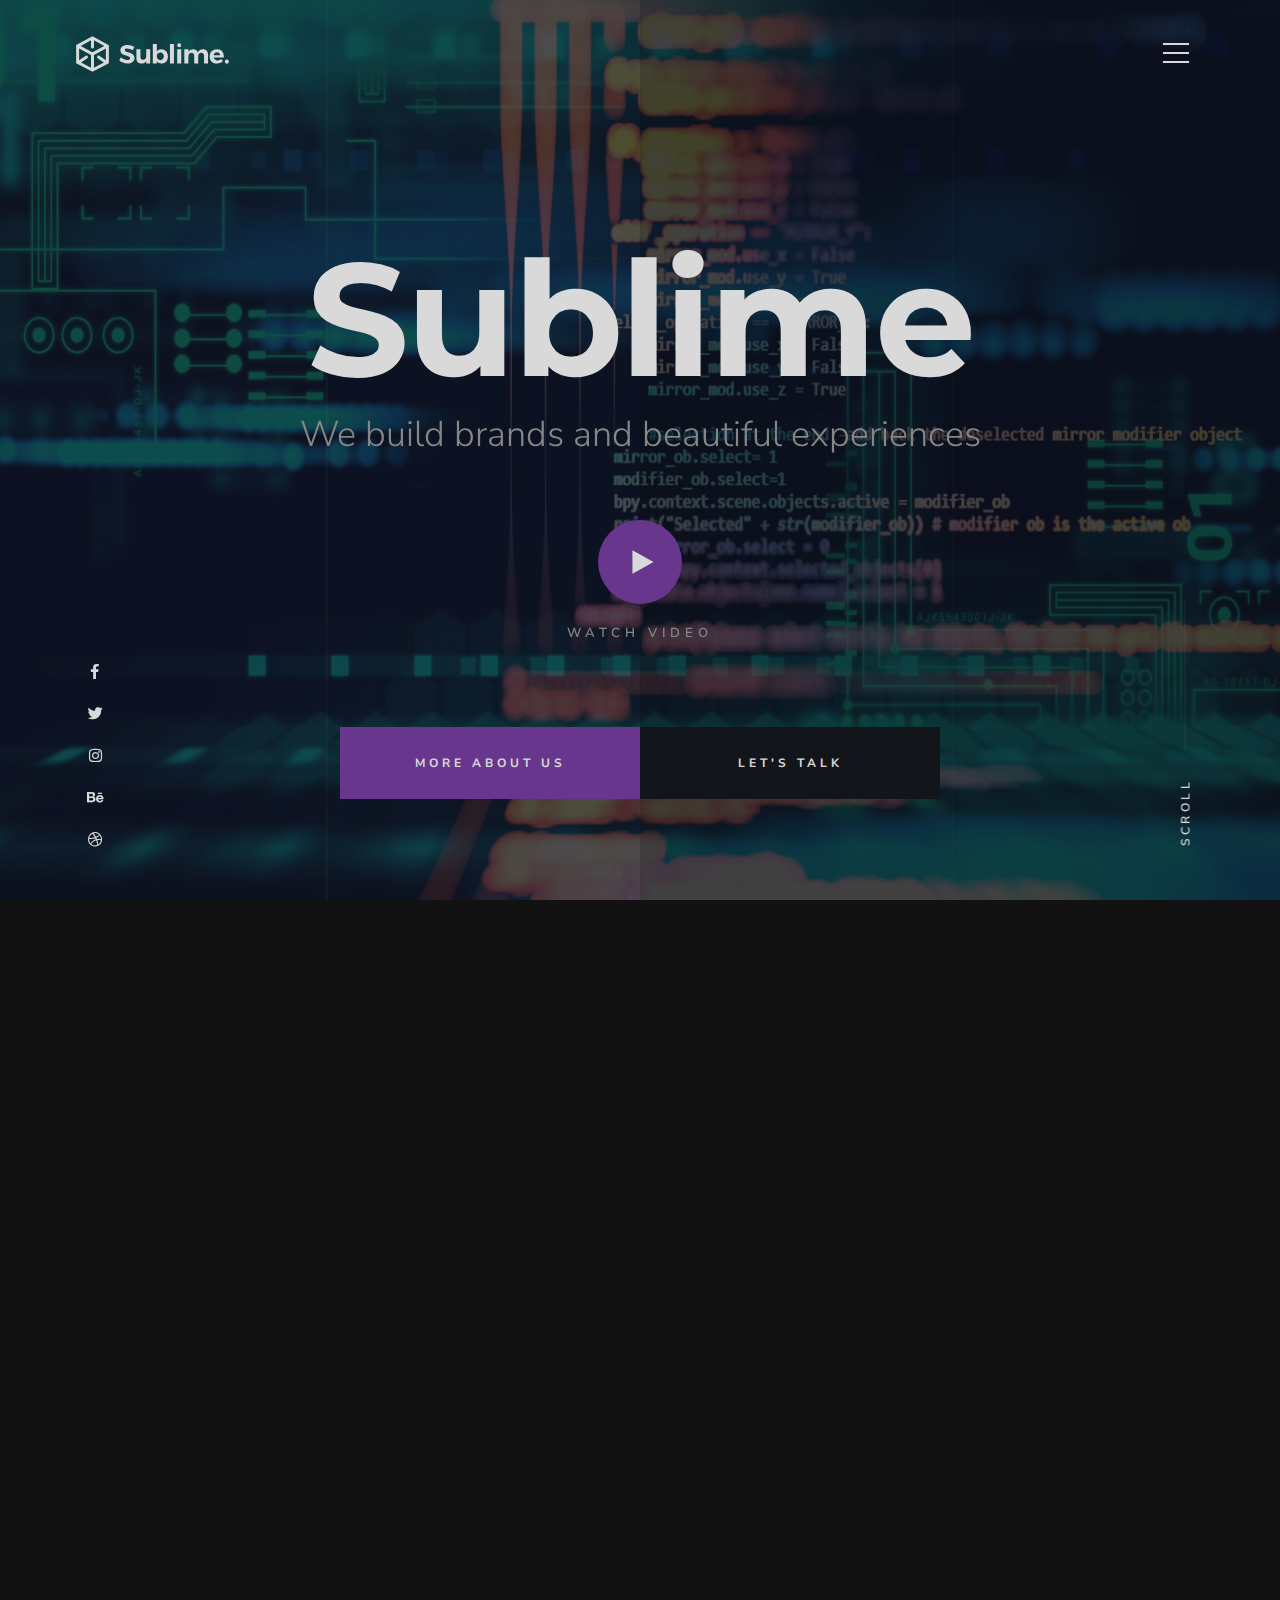
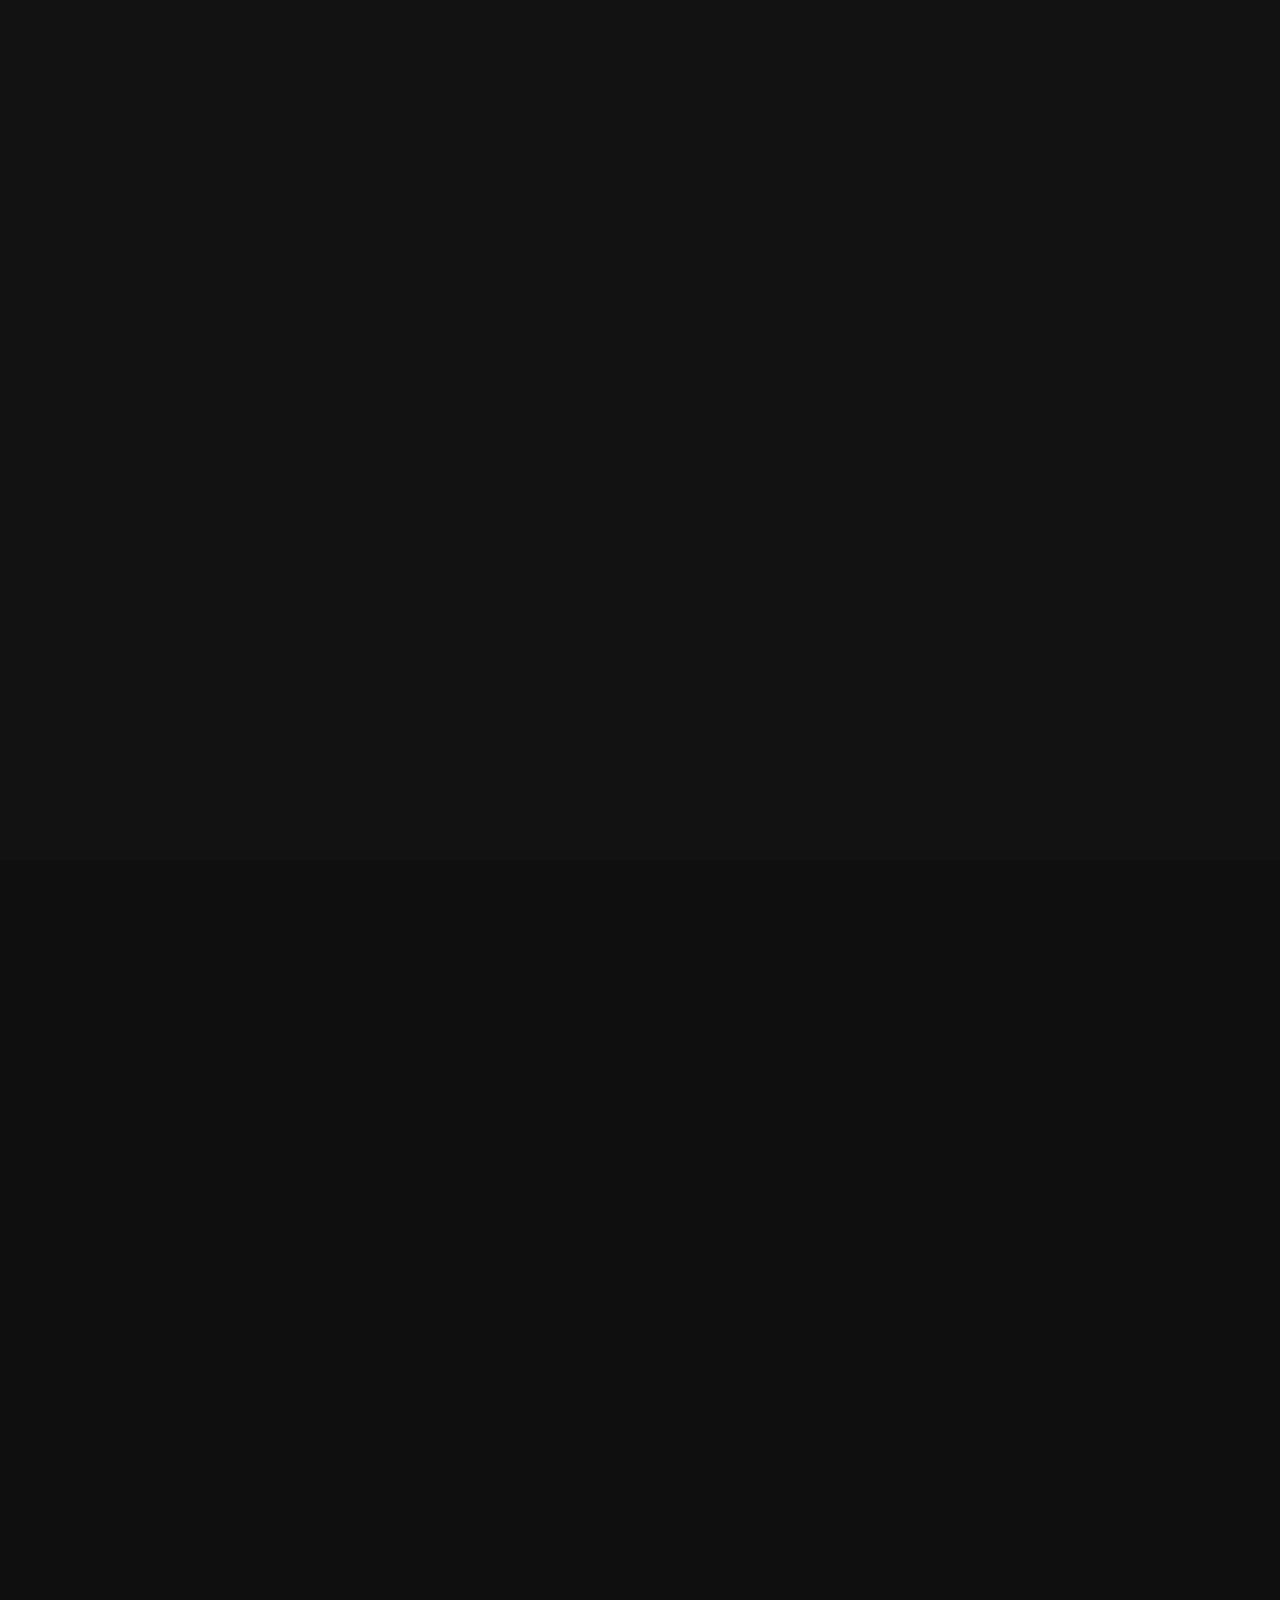
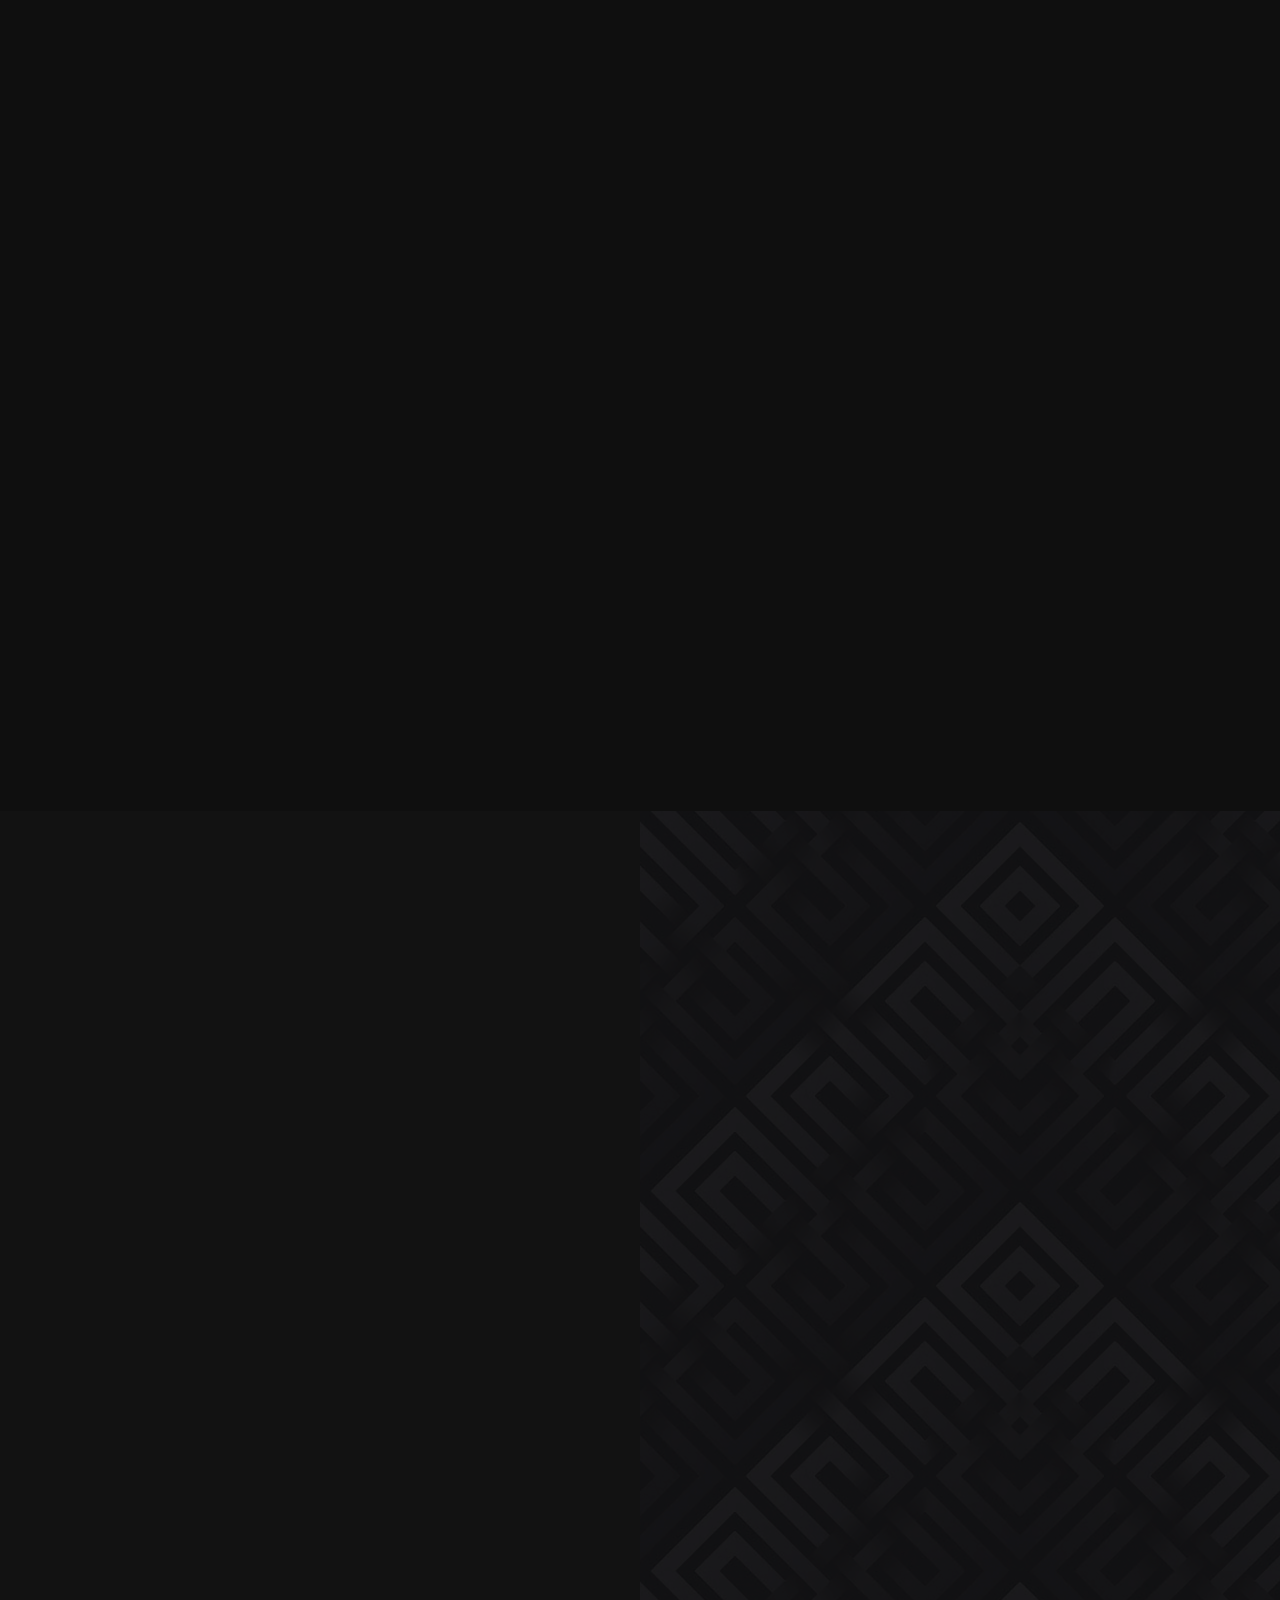
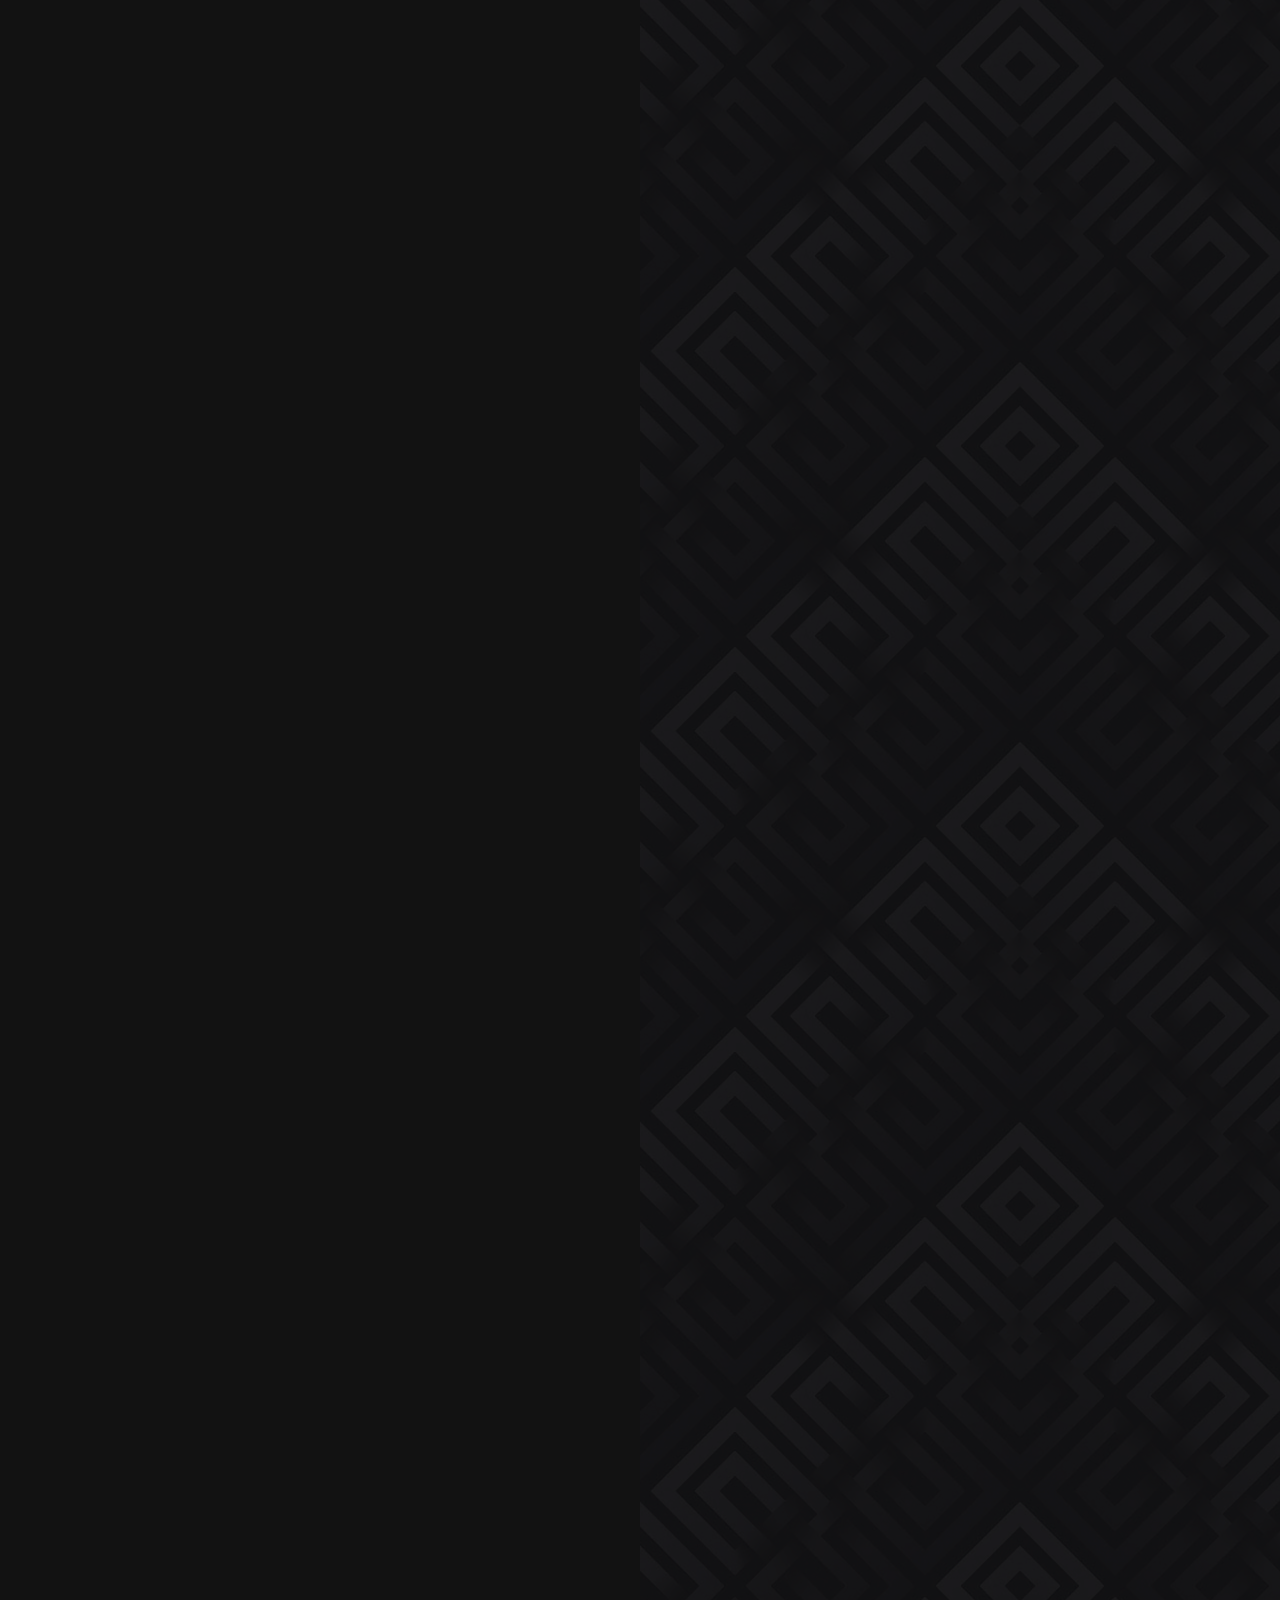
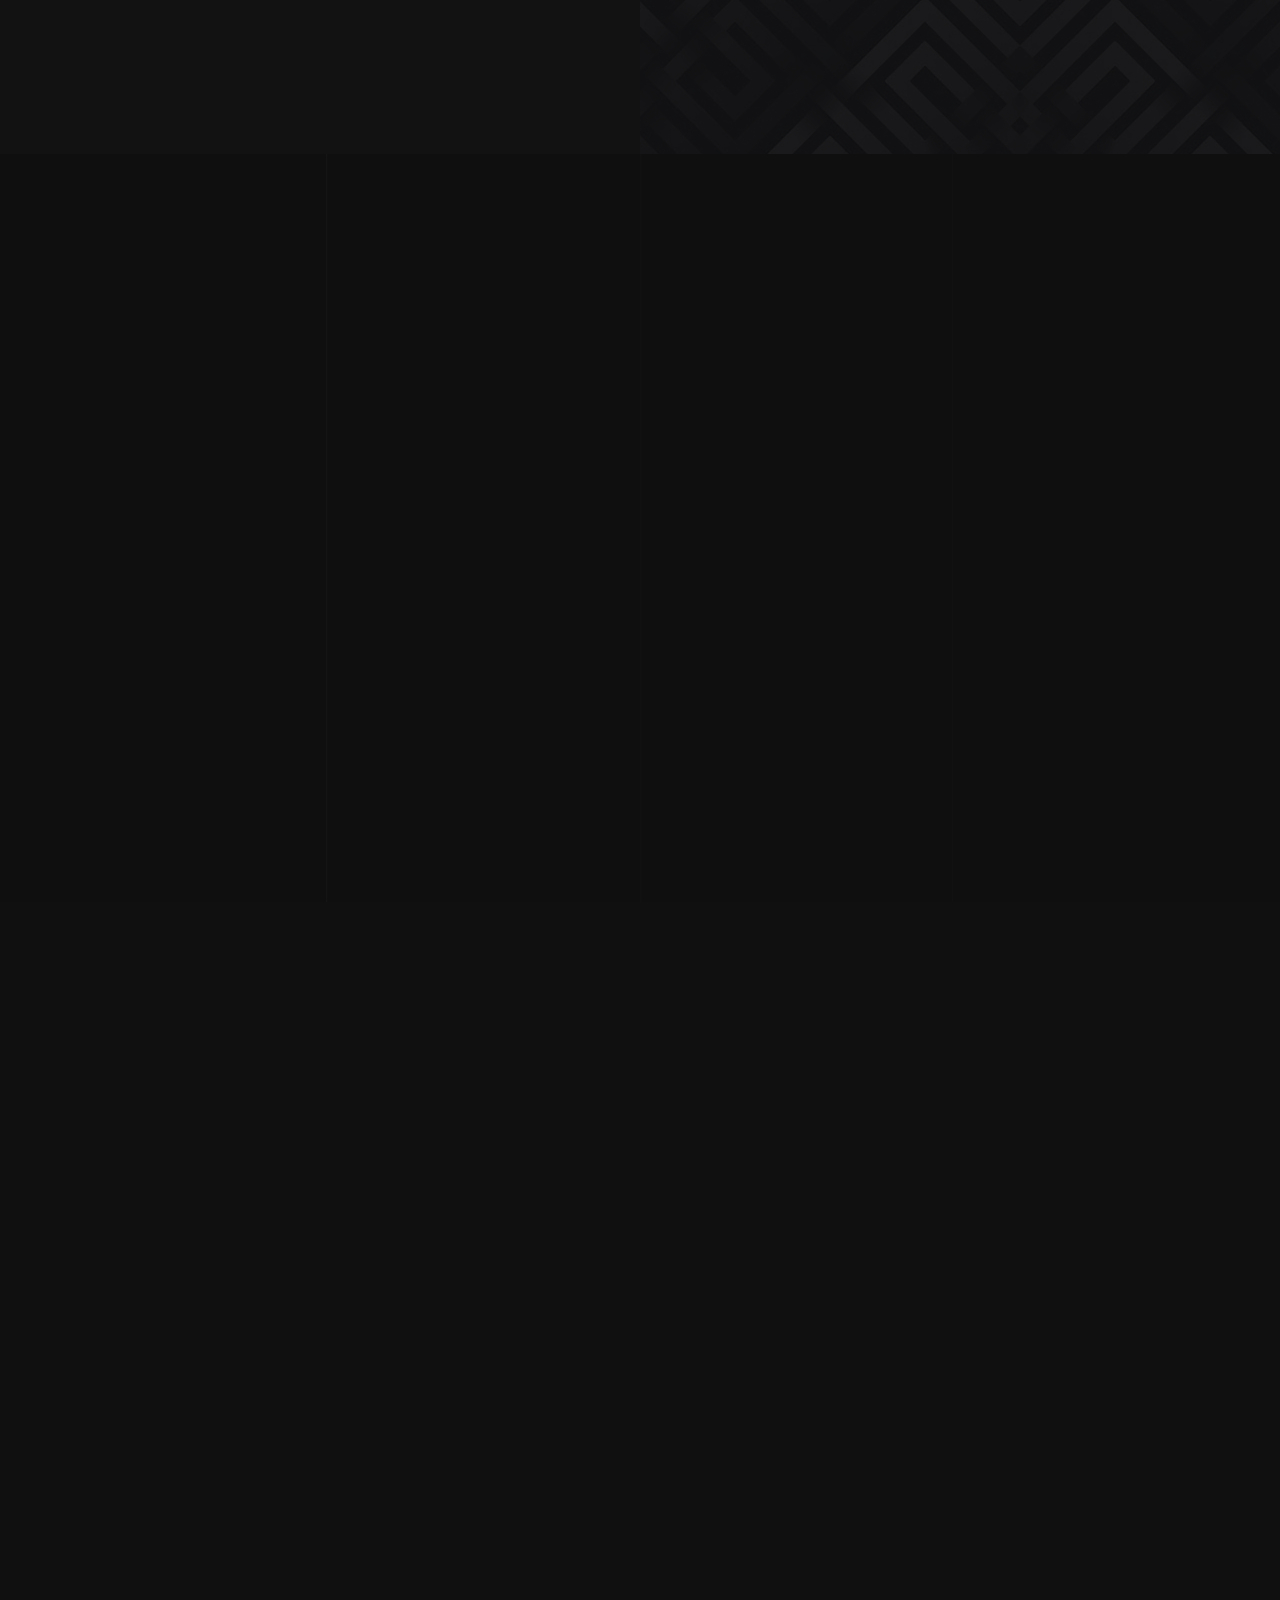
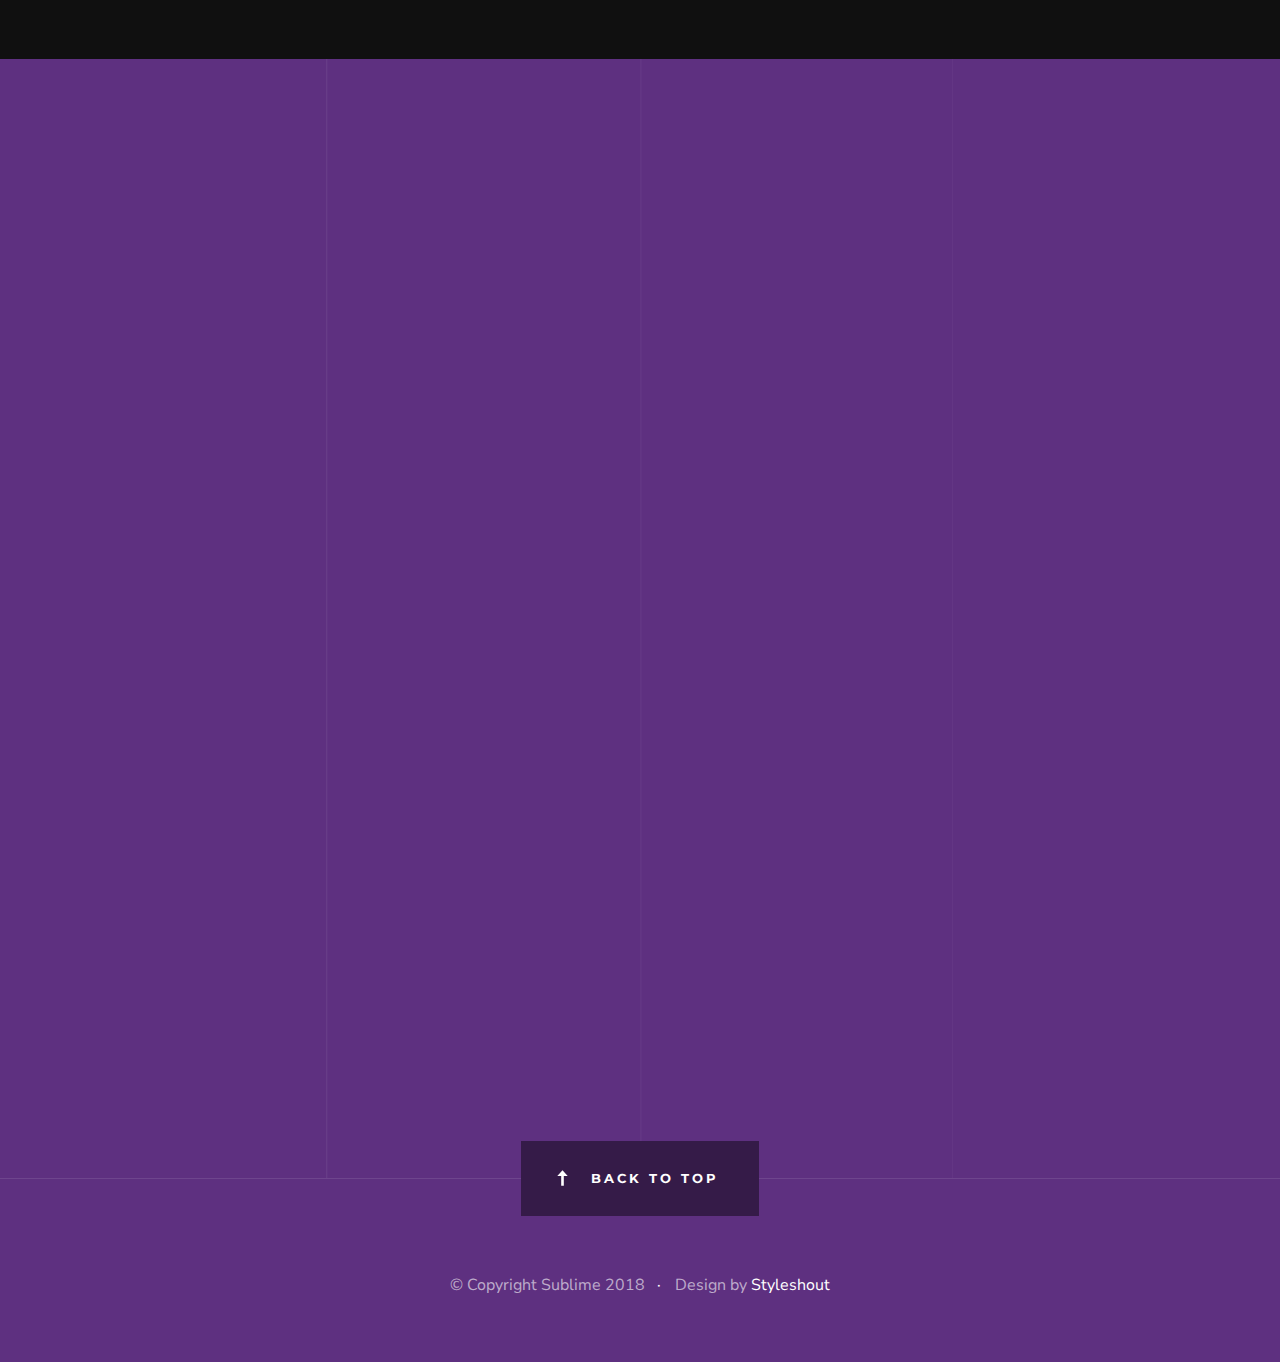
==== index.html @ 35f6b78d "Update index.html" ====
<!DOCTYPE html>
<html class="no-js" lang="en">
<head>

    <!--- basic page needs
    ================================================== -->
    <meta charset="utf-8">
    <title>Sublime</title>
    <meta name="description" content="">
    <meta name="author" content="">

    <!-- mobile specific metas
    ================================================== -->
    <meta name="viewport" content="width=device-width, initial-scale=1">

    <!-- CSS
    ================================================== -->
    <link rel="stylesheet" href="css/base.css">
    <link rel="stylesheet" href="css/vendor.css">
    <link rel="stylesheet" href="css/main.css">

    <!-- script
    ================================================== -->
    <script src="js/modernizr.js"></script>

    <!-- favicons
    ================================================== -->
    <link rel="shortcut icon" href="favicon.ico" type="image/x-icon">
    <link rel="icon" href="favicon.ico" type="image/x-icon">

</head>


<body id="top">
    
    <!-- preloader
    ================================================== -->
    <div id="preloader">
        <div id="loader" class="dots-jump">
            <div></div>
            <div></div>
            <div></div>
        </div>
    </div>

    <!-- header
    ================================================== -->
    <header class="s-header">

        <div class="header-logo">
            <a class="site-logo" href="index.html">
                <img src="images/logo.svg" alt="Homepage">
            </a>
        </div> <!-- end header-logo -->

        <nav class="header-nav">

            <a href="#0" class="header-nav__close" title="close"><span>Close</span></a>

            <h3>Navigate to</h3>

            <div class="header-nav__content">
                
                <ul class="header-nav__list">
                    <li><a class="smoothscroll"  href="#home" title="home">Home</a></li>
                    <li><a class="smoothscroll"  href="#about" title="about">About</a></li>
                    <li><a class="smoothscroll"  href="#services" title="services">Services</a></li>
                    <li><a class="smoothscroll"  href="#works" title="works">Works</a></li>
                    <li><a class="smoothscroll"  href="#contact" title="contact">Contact</a></li>
                </ul>
    
                <p>Perspiciatis hic praesentium nesciunt. Et neque a dolorum <a href='#0'>voluptatem</a> porro iusto sequi veritatis libero enim. Iusto id suscipit veritatis neque reprehenderit.</p>
    
                <ul class="header-nav__social">
                    <li>
                        <a href="#0"><i class="fab fa-facebook"></i></a>
                    </li>
                    <li>
                        <a href="#0"><i class="fab fa-twitter"></i></a>
                    </li>
                    <li>
                        <a href="#0"><i class="fab fa-instagram"></i></a>
                    </li>
                    <li>
                        <a href="#0"><i class="fab fa-behance"></i></a>
                    </li>
                    <li>
                        <a href="#0"><i class="fab fa-dribbble"></i></a>
                    </li>
                </ul>

            </div> <!-- end header-nav__content -->

        </nav> <!-- end header-nav -->

        <a class="header-menu-toggle" href="#0">
            <span class="header-menu-icon"></span>
        </a>

    </header> <!-- end s-header -->


    <!-- home
    ================================================== -->
    <section id="home" class="s-home page-hero target-section" data-parallax="scroll" data-image-src="images/hero-bg.webp" data-natural-width=3000 data-natural-height=2000 data-position-y=center>

        <div class="grid-overlay">
            <div></div>
        </div>

        <div class="home-content">

            <div class="row home-content__main">

                <h1>
                Sublime
                </h1>

                <h3>
                We build brands and beautiful experiences
                </h3>

                <div class="home-content__video">
                    <a class="video-link" href="https://player.vimeo.com/video/117310401?color=01aef0&title=0&byline=0&portrait=0" data-lity>
                        <span class="video-icon"></span>
                        <span class="video-text">Watch Video</span>
                    </a>
                </div>

                <div class="home-content__button">
                    <a href="#about" class="smoothscroll btn btn--primary btn--large">
                        More About Us
                    </a>
                    <a href="#contact" class="smoothscroll btn btn--large">
                        Let's Talk
                    </a>
                </div>

            </div> <!-- end home-content__main -->

            <div class="home-content__scroll">
                <a href="#about" class="scroll-link smoothscroll">
                    Scroll
                </a>
            </div>

        </div> <!-- end home-content -->

        <ul class="home-social">
            <li>
                <a href="#0"><i class="fab fa-facebook-f" aria-hidden="true"></i><span>Facebook</span></a>
            </li>
            <li>
                <a href="#0"><i class="fab fa-twitter" aria-hidden="true"></i><span>Twiiter</span></a>
            </li>
            <li>
                <a href="#0"><i class="fab fa-instagram" aria-hidden="true"></i><span>Instagram</span></a>
            </li>
            <li>
                <a href="#0"><i class="fab fa-behance" aria-hidden="true"></i><span>Behance</span></a>
            </li>
            <li>
                <a href="#0"><i class="fab fa-dribbble" aria-hidden="true"></i><span>Dribbble</span></a>
            </li>
        </ul> <!-- end home-social -->

    </section> <!-- end s-home -->


    <!-- about
    ================================================== -->
    <section id="about" class="s-about target-section">

        <div class="row section-header bit-narrow" data-aos="fade-up">
            <div class="col-full">
                <h3 class="subhead">Who We Are</h3>
                <h1 class="display-1">
                We are Sublime, a design and branding agency with partners worldwide. We design thoughtful digital experiences
                and beautiful brand aesthetics.
                </h1>
            </div>
        </div> <!-- end section-header -->

        <div class="row bit-narrow" data-aos="fade-up">
            <div class="col-full">
                <p class="lead">
                Curabitur arcu erat, accumsan id imperdiet et, porttitor at sem. Donec rutrum congue leo eget malesuada. Lorem ipsum dolor sit amet, consectetur adipisicing elit, sed do eiusmod tempor incididunt ut labore et dolore magna aliqua. Ut enim ad minim veniam, quis nostrud exercitation ullamco laboris nisi ut aliquip ex ea commodo consequat. Duis aute irure dolor in reprehenderit in voluptate velit esse. 
                </p>
            </div>
        </div> <!-- end about-desc -->

        <div class="row bit-narrow">
                
            <div class="about-process process block-1-2 block-tab-full">

                <div class="col-block item-process" data-aos="fade-up">
                    <div class="item-process__text">
                        <h4 class="item-title">Define</h4>
                        <p>
                        Quos dolores saepe mollitia deserunt accusamus autem reprehenderit. Voluptas facere animi explicabo non quis magni recusandae. 
                        Numquam debitis pariatur omnis facere unde. Laboriosam minus amet nesciunt est. Et saepe eos maxime tempore quasi deserunt ab.
                        </p>
                    </div>
                </div>
                <div class="col-block item-process" data-aos="fade-up">
                    <div class="item-process__text">
                        <h4 class="item-title">Design</h4>
                        <p>
                        Quos dolores saepe mollitia deserunt accusamus autem reprehenderit. Voluptas facere animi explicabo non quis magni recusandae. 
                        Numquam debitis pariatur omnis facere unde. Laboriosam minus amet nesciunt est. Et saepe eos maxime tempore quasi deserunt ab.
                        </p>
                    </div>
                </div>
                <div class="col-block item-process" data-aos="fade-up">
                    <div class="item-process__text">
                        <h4 class="item-title">Build</h4>
                        <p>
                        Quos dolores saepe mollitia deserunt accusamus autem reprehenderit. Voluptas facere animi explicabo non quis magni recusandae. 
                        Numquam debitis pariatur omnis facere unde. Laboriosam minus amet nesciunt est. Et saepe eos maxime tempore quasi deserunt ab.
                        </p>
                    </div>
                </div>
                <div class="col-block item-process" data-aos="fade-up">
                    <div class="item-process__text">
                        <h4 class="item-title">Launch</h4>
                        <p>
                        Quos dolores saepe mollitia deserunt accusamus autem reprehenderit. Voluptas facere animi explicabo non quis magni recusandae. 
                        Numquam debitis pariatur omnis facere unde. Laboriosam minus amet nesciunt est. Et saepe eos maxime tempore quasi deserunt ab.
                        </p>
                    </div>
                </div>

            </div> <!-- end process -->

        </div> <!-- end row -->

    </section> <!-- end s-about -->


    <!-- services
    ================================================== -->
    <section id='services' class="s-services target-section darker">

        <div class="row section-header bit-narrow" data-aos="fade-up">
            <div class="col-full">
                <h3 class="subhead">What we do</h3>
                <h1 class="display-1">
                We take pride in what we do. Our services are designed to help 
                your business stand out and turn your ideas into digital realities.
                </h1>
            </div>
        </div> <!-- end section-header -->

        <div class="row bit-narrow services block-1-2 block-tab-full">

            <div class="col-block item-service" data-aos="fade-up">
                <div class="item-service__icon">
                    <i class="icon-star"></i>
                </div>
                <div class="item-service__text">
                    <h3 class="item-title">Brand Identity</h3>
                    <p>Nemo cupiditate ab quibusdam quaerat impedit magni. Earum suscipit ipsum laudantium. 
                    Quo delectus est. Maiores voluptas ab sit natus veritatis ut. Debitis nulla cumque veritatis.
                    Sunt suscipit voluptas ipsa in tempora esse soluta sint.
                    </p>
                </div>
            </div>

            <div class="col-block item-service" data-aos="fade-up">
                <div class="item-service__icon">
                    <i class="icon-group"></i>
                </div>
                <div class="item-service__text">
                    <h3 class="item-title">Illustration</h3>
                    <p>Nemo cupiditate ab quibusdam quaerat impedit magni. Earum suscipit ipsum laudantium. 
                    Quo delectus est. Maiores voluptas ab sit natus veritatis ut. Debitis nulla cumque veritatis.
                    Sunt suscipit voluptas ipsa in tempora esse soluta sint.
                    </p>
                </div>
            </div>

            <div class="col-block item-service" data-aos="fade-up">
                <div class="item-service__icon">
                    <i class="icon-pie-chart"></i>
                </div>  
                <div class="item-service__text">
                    <h3 class="item-title">Marketing</h3>
                    <p>Nemo cupiditate ab quibusdam quaerat impedit magni. Earum suscipit ipsum laudantium. 
                    Quo delectus est. Maiores voluptas ab sit natus veritatis ut. Debitis nulla cumque veritatis.
                    Sunt suscipit voluptas ipsa in tempora esse soluta sint.
                    </p>
                </div>
            </div>

            <div class="col-block item-service" data-aos="fade-up">
                <div class="item-service__icon">
                    <i class="icon-image"></i>
                </div>
                <div class="item-service__text">
                    <h3 class="item-title">Photography</h3>
                    <p>Nemo cupiditate ab quibusdam quaerat impedit magni. Earum suscipit ipsum laudantium. 
                    Quo delectus est. Maiores voluptas ab sit natus veritatis ut. Debitis nulla cumque veritatis.
                    Sunt suscipit voluptas ipsa in tempora esse soluta sint.
                    </p>
                </div>
            </div>

            <div class="col-block item-service" data-aos="fade-up">
                <div class="item-service__icon">
                    <i class="icon-cube"></i>
                </div>
                <div class="item-service__text">
                    <h3 class="item-title">UI/UX Design</h3>
                    <p>Nemo cupiditate ab quibusdam quaerat impedit magni. Earum suscipit ipsum laudantium. 
                    Quo delectus est. Maiores voluptas ab sit natus veritatis ut. Debitis nulla cumque veritatis.
                    Sunt suscipit voluptas ipsa in tempora esse soluta sint.
                    </p>
                </div>
            </div>
    
            <div class="col-block item-service" data-aos="fade-up">
                <div class="item-service__icon"><i class="icon-lego-block"></i></div>
                <div class="item-service__text">
                    <h3 class="item-title">Frontend Design</h3>
                    <p>Nemo cupiditate ab quibusdam quaerat impedit magni. Earum suscipit ipsum laudantium. 
                    Quo delectus est. Maiores voluptas ab sit natus veritatis ut. Debitis nulla cumque veritatis.
                    Sunt suscipit voluptas ipsa in tempora esse soluta sint.
                    </p>
                </div>
            </div>

        </div> <!-- end services -->

    </section> <!-- end s-services -->


    <!-- works
    ================================================== -->
    <section id="works" class="s-works target-section">

        <div class="row section-header has-bottom-sep narrow target-section" data-aos="fade-up">
            <div class="col-full">
                <h3 class="subhead">Our Works</h3>
                <h1 class="display-1">
                We create brands, products, and experiences that people love. Check out our recent works.
                </h1>
            </div>
        </div> <!-- end section-header -->

        <div class="row masonry-wrap">

            <div class="masonry">
    
                <div class="masonry__brick" data-aos="fade-up">
                    <div class="item-folio">
                            
                        <div class="item-folio__thumb">
                            <a href="images/portfolio/gallery/g-shutterbug.jpg" class="thumb-link" title="Shutterbug" data-size="1050x700">
                                <img src="images/portfolio/lady-shutterbug.jpg" 
                                     srcset="images/portfolio/lady-shutterbug.jpg 1x, images/portfolio/lady-shutterbug@2x.jpg 2x" alt="">
                            </a>
                        </div>

                        <div class="item-folio__text">
                            <h3 class="item-folio__title">
                                Shutterbug
                            </h3>
                            <p class="item-folio__cat">
                                Branding
                            </p>
                        </div>

                        <a href="https://www.behance.net/" class="item-folio__project-link" title="Project link">
                            <i class="icon-link"></i>
                        </a>

                        <div class="item-folio__caption">
                            <p>Vero molestiae sed aut natus excepturi. Et tempora numquam. Temporibus iusto quo.Unde dolorem corrupti neque nisi.</p>
                        </div>

                    </div>
                </div> <!-- end masonry__brick -->
    
                <div class="masonry__brick" data-aos="fade-up">
                    <div class="item-folio">
                            
                        <div class="item-folio__thumb">
                            <a href="images/portfolio/gallery/g-woodcraft.jpg" class="thumb-link" title="Woodcraft" data-size="1050x700">
                                <img src="images/portfolio/woodcraft.jpg" 
                                     srcset="images/portfolio/woodcraft.jpg 1x, images/portfolio/woodcraft@2x.jpg 2x" alt="">
                            </a>
                        </div>

                        <div class="item-folio__text">
                            <h3 class="item-folio__title">
                                Woodcraft
                            </h3>
                            <p class="item-folio__cat">
                                Web Design
                            </p>
                        </div>

                        <a href="https://www.behance.net/" class="item-folio__project-link" title="Project link">
                            <i class="icon-link"></i>
                        </a>

                        <div class="item-folio__caption">
                            <p>Vero molestiae sed aut natus excepturi. Et tempora numquam. Temporibus iusto quo.Unde dolorem corrupti neque nisi.</p>
                        </div>

                    </div>
                </div> <!-- end masonry__brick -->
        
                <div class="masonry__brick" data-aos="fade-up">
                    <div class="item-folio">
                            
                        <div class="item-folio__thumb">
                            <a href="images/portfolio/gallery/g-beetle.jpg" class="thumb-link" title="The Beetle Car" data-size="1050x700">
                                <img src="images/portfolio/the-beetle.jpg"
                                     srcset="images/portfolio/the-beetle.jpg 1x, images/portfolio/the-beetle@2x.jpg 2x" alt="">
                            </a>
                        </div>

                        <div class="item-folio__text">
                            <h3 class="item-folio__title">
                                The Beetle
                            </h3>
                            <p class="item-folio__cat">
                                Web Development
                            </p>
                        </div>

                        <a href="https://www.behance.net/" class="item-folio__project-link" title="Project link">
                            <i class="icon-link"></i>
                        </a>

                        <div class="item-folio__caption">
                            <p>Vero molestiae sed aut natus excepturi. Et tempora numquam. Temporibus iusto quo.Unde dolorem corrupti neque nisi.</p>
                        </div>

                    </div>
                </div> <!-- end masonry__brick -->
        
                <div class="masonry__brick" data-aos="fade-up">
                    <div class="item-folio">
                            
                        <div class="item-folio__thumb">
                            <a href="images/portfolio/gallery/g-salad.jpg" class="thumb-link" title="Grow Green" data-size="1050x700">
                                <img src="images/portfolio/salad.jpg" 
                                     srcset="images/portfolio/salad.jpg 1x, images/portfolio/salad@2x.jpg 2x" alt="">
                            </a>
                        </div>

                        <div class="item-folio__text">
                            <h3 class="item-folio__title">
                                Salad
                            </h3>
                            <p class="item-folio__cat">
                                Branding
                            </p>
                        </div>

                        <a href="https://www.behance.net/" class="item-folio__project-link" title="Project link">
                            <i class="icon-link"></i>
                        </a>

                        <div class="item-folio__caption">
                            <p>Vero molestiae sed aut natus excepturi. Et tempora numquam. Temporibus iusto quo.Unde dolorem corrupti neque nisi.</p>
                        </div>

                    </div>
                </div> <!-- end masonry__brick -->
    
                <div class="masonry__brick" data-aos="fade-up">
                    <div class="item-folio">
                            
                        <div class="item-folio__thumb">
                            <a href="images/portfolio/gallery/g-lamp.jpg" class="thumb-link" title="Guitarist" data-size="1050x700">
                                <img src="images/portfolio/lamp.jpg" 
                                     srcset="images/portfolio/lamp.jpg 1x, images/portfolio/lamp@2x.jpg 2x" alt="">
                            </a>
                        </div>

                        <div class="item-folio__text">
                            <h3 class="item-folio__title">
                                Lamp
                            </h3>
                            <p class="item-folio__cat">
                                Web Design
                            </p>
                        </div>

                        <a href="https://www.behance.net/" class="item-folio__project-link" title="Project link">
                            <i class="icon-link"></i>
                        </a>

                        <div class="item-folio__caption">
                            <p>Vero molestiae sed aut natus excepturi. Et tempora numquam. Temporibus iusto quo.Unde dolorem corrupti neque nisi.</p>
                        </div>

                    </div>
                </div> <!-- end masonry__brick -->
        
                <div class="masonry__brick" data-aos="fade-up">
                    <div class="item-folio">
                            
                        <div class="item-folio__thumb">
                            <a href="images/portfolio/gallery/g-fuji.jpg" class="thumb-link" title="Palmeira" data-size="1050x700">
                                <img src="images/portfolio/fuji.jpg"
                                     srcset="images/portfolio/fuji.jpg 1x, images/portfolio/fuji@2x.jpg 2x" alt="">
                            </a>
                        </div>

                        <div class="item-folio__text">
                            <h3 class="item-folio__title">
                                Fuji
                            </h3>
                            <p class="item-folio__cat">
                                Web Design
                            </p>
                        </div>

                        <a href="https://www.behance.net/" class="item-folio__project-link" title="Project link">
                            <i class="icon-link"></i>
                        </a>

                        <div class="item-folio__caption">
                            <p>Vero molestiae sed aut natus excepturi. Et tempora numquam. Temporibus iusto quo.Unde dolorem corrupti neque nisi.</p>
                        </div>

                    </div>
                </div> <!-- end masonry__brick -->
    
            </div> <!-- end masonry -->

        </div> <!-- end masonry-wrap -->

    </section> <!-- end s-works -->


    <!-- clients
    ================================================== -->
    <section id="clients" class="s-clients target-section darker">

        <div class="grid-overlay">
            <div></div>
        </div>

        <div class="row section-header text-center narrow" data-aos="fade-up">
            <div class="col-full">
                <h3 class="subhead">Our Clients</h3>
                <h1 class="display-1">Who we have work with</h1>
            </div>
        </div> <!-- end section-header -->

        <div class="row clients-wrap" data-aos="fade-up">
            <div class="col-twelve">
                <ul class="clients">
                    <li><a href="#0">Uber</a></li>
                    <li><a href="#0">Spotify</a></li>
                    <li><a href="#0">Grab</a></li>
                    <li><a href="#0">Dropbox</a></li>
                    <li><a href="#0">IBM</a></li>
                    <li><a href="#0">Microsoft</a></li>
                    <li><a href="#0">Xiaomi</a></li>
                    <li><a href="#0">Adidas</a></li>
                    <li><a href="#0">Mozilla</a></li>
                    <li><a href="#0">Apple</a></li>
                    <li><a href="#0">Google</a></li>
                    <li><a href="#0">Asus</a></li>
                </ul>
            </div>
        </div>

    </section> <!-- end s-clients -->


    <!-- testimonies
    ================================================== -->
    <section class="s-testimonials">

        <div class="testimonials__icon" data-aos="fade-up"></div>

        <div class="row testimonials narrow">

            <div class="col-full testimonials__slider" data-aos="fade-up">

                <div class="testimonials__slide">
                    <p>Qui ipsam temporibus quisquam vel. Maiores eos cumque distinctio nam accusantium ipsum. 
                    Laudantium quia consequatur molestias delectus culpa facere hic dolores aperiam. Accusantium quos qui praesentium corpori.</p>
                    <div class="testimonials__author">
                        Tim Cook
                        <span>CEO, Apple</span>
                    </div>
                </div> <!-- end testimonials__slide -->

                <div class="testimonials__slide">
                    <p>Excepturi nam cupiditate culpa doloremque deleniti repellat. Veniam quos repellat voluptas animi adipisci.
                    Nisi eaque consequatur. Quasi voluptas eius distinctio. Atque eos maxime. Qui ipsam temporibus quisquam vel.</p>
                    <div class="testimonials__author">
                        Sundar Pichai
                        <span>CEO, Google</span>
                    </div>
                </div> <!-- end testimonials__slide -->

                <div class="testimonials__slide">
                    <p>Repellat dignissimos libero. Qui sed at corrupti expedita voluptas odit. Nihil ea quia nesciunt. Ducimus aut sed ipsam.  
                    Autem eaque officia cum exercitationem sunt voluptatum accusamus. Quasi voluptas eius distinctio.</p>
                    <div class="testimonials__author">
                        Satya Nadella
                        <span>CEO, Microsoft</span>
                    </div>
                </div> <!-- end testimonials__slide -->
                
            </div> <!-- end testimonials__slider -->

        </div> <!-- end testimonials -->

    </section> <!-- end s-testimonials -->


    <!-- contact
    ================================================== -->
    <section id="contact" class="s-contact target-section">

            <div class="grid-overlay">
                <div></div>
            </div>

        <div class="row section-header narrow" data-aos="fade-up">
            <div class="col-full">
                <h3 class="subhead">Keep In Touch</h3>
                <h1 class="display-1">Feel free to contact us for any <br> project idea or collaboration</h1>
            </div>
        </div> <!-- end section-header -->

        <div class="row contact-main" data-aos="fade-up">
            <div class="col-full">
                <p class="contact-email">
                    <a href="mailto:#0">sayhello@sublime.com</a>
                </p>
                <p class="contact-address">
                1600 Amphitheatre Parkway <br>
                Mountain View, CA, 94043 US 
                </p>
                <p class="contact-numbers">
                +1 (917) 123 456 &nbsp; +1 (917) 333 987
                </p>

                <ul class="contact-social">
                    <li>
                        <a href="#0"><i class="fab fa-facebook"></i></a>
                    </li>
                    <li>
                        <a href="#0"><i class="fab fa-twitter"></i></a>
                    </li>
                    <li>
                        <a href="#0"><i class="fab fa-instagram"></i></a>
                    </li>
                    <li>
                        <a href="#0"><i class="fab fa-behance"></i></a>
                    </li>
                    <li>
                        <a href="#0"><i class="fab fa-dribbble"></i></a>
                    </li>
                </ul>
            </div>
        </div>

    </section> <!-- end s-contact -->


    <!-- footer
    ================================================== -->
    <footer>
        <div class="row">
            <div class="col-full ss-copyright">
                <span>© Copyright Sublime 2018</span> 
                <span>Design by <a href="https://www.styleshout.com/">Styleshout</a></span>
            </div>
        </div>

        <div class="ss-go-top">
            <a class="smoothscroll" title="Back to Top" href="#top">Back to Top</a>
        </div>
    </footer>


    <!-- photoswipe background
    ================================================== -->
    <div aria-hidden="true" class="pswp" role="dialog" tabindex="-1">

        <div class="pswp__bg"></div>
        <div class="pswp__scroll-wrap">

            <div class="pswp__container">
                <div class="pswp__item"></div>
                <div class="pswp__item"></div>
                <div class="pswp__item"></div>
            </div>

            <div class="pswp__ui pswp__ui--hidden">
                <div class="pswp__top-bar">
                    <div class="pswp__counter"></div><button class="pswp__button pswp__button--close" title="Close (Esc)"></button> <button class="pswp__button pswp__button--share" title=
                    "Share"></button> <button class="pswp__button pswp__button--fs" title="Toggle fullscreen"></button> <button class="pswp__button pswp__button--zoom" title=
                    "Zoom in/out"></button>
                    <div class="pswp__preloader">
                        <div class="pswp__preloader__icn">
                            <div class="pswp__preloader__cut">
                                <div class="pswp__preloader__donut"></div>
                            </div>
                        </div>
                    </div>
                </div>
                <div class="pswp__share-modal pswp__share-modal--hidden pswp__single-tap">
                    <div class="pswp__share-tooltip"></div>
                </div><button class="pswp__button pswp__button--arrow--left" title="Previous (arrow left)"></button> <button class="pswp__button pswp__button--arrow--right" title=
                "Next (arrow right)"></button>
                <div class="pswp__caption">
                    <div class="pswp__caption__center"></div>
                </div>
            </div>

        </div>

    </div> <!-- end photoSwipe background -->


    <!-- Java Script
    ================================================== -->
    <script src="js/jquery-3.2.1.min.js"></script>
    <script src="js/plugins.js"></script>
    <script src="js/main.js"></script>

</body>
---- css/base.css ----
/* =================================================================== 
 *
 *  Sublime v1.0 Base Stylesheet
 *  06-10-2018
 *  ------------------------------------------------------------------
 *
 *  TOC:
 *  # imports 
 *  # normalize  
 *  # basic/base setup styles
 *    ## Media
 *    ## Typography resets 
 *    ## links
 *    ## inputs
 *  # grid
 *    ## medium size devices
 *    ## tablets
 *    ## mobile devices
 *    ## small mobile devices
 *  # block grids
 *    ## medium size devices
 *    ## tablets
 *    ## mobile devices
 *  # MISC
 *
 * =================================================================== */


/* ===================================================================
 * # imports 
 *
 * ------------------------------------------------------------------- */
@import url("https://fonts.googleapis.com/css?family=Montserrat:400,500,600,700|Nunito+Sans:300,400,400i,600,600i,700,700i");
@import url("micons/micons.css");
@import url("font-awesome/css/fontawesome-all.css");


/* ===================================================================
 * # normalize
 * normalize.css v5.0.0 | MIT License |
 * github.com/necolas/normalize.css
 *
 * ------------------------------------------------------------------- */
html {
  font-family: sans-serif;
  line-height: 1.15;
  -ms-text-size-adjust: 100%;
  -webkit-text-size-adjust: 100%;
}

body {
  margin: 0;
}

article,
aside,
footer,
header,
nav,
section {
  display: block;
}

h1 {
  font-size: 2em;
  margin: 0.67em 0;
}

figcaption,
figure,
main {
  display: block;
}

figure {
  margin: 1em 40px;
}

hr {
  box-sizing: content-box;
  height: 0;
  overflow: visible;
}

pre {
  font-family: monospace, monospace;
  font-size: 1em;
}

a {
  background-color: transparent;
  -webkit-text-decoration-skip: objects;
}

a:active,
a:hover {
  outline-width: 0;
}

abbr[title] {
  border-bottom: none;
  text-decoration: underline;
  text-decoration: underline dotted;
}

b,
strong {
  font-weight: inherit;
}

b,
strong {
  font-weight: bolder;
}

code,
kbd,
samp {
  font-family: monospace, monospace;
  font-size: 1em;
}

dfn {
  font-style: italic;
}

mark {
  background-color: #ff0;
  color: #000;
}

small {
  font-size: 80%;
}

sub,
sup {
  font-size: 75%;
  line-height: 0;
  position: relative;
  vertical-align: baseline;
}

sub {
  bottom: -0.25em;
}

sup {
  top: -0.5em;
}

audio,
video {
  display: inline-block;
}

audio:not([controls]) {
  display: none;
  height: 0;
}

img {
  border-style: none;
}

svg:not(:root) {
  overflow: hidden;
}

button,
input,
optgroup,
select,
textarea {
  font-family: sans-serif;
  font-size: 100%;
  line-height: 1.15;
  margin: 0;
}

button,
input {
  overflow: visible;
}

button,
select {
  text-transform: none;
}

button,
html [type="button"],
[type="reset"],
[type="submit"] {
  -webkit-appearance: button;
}

button::-moz-focus-inner,
[type="button"]::-moz-focus-inner,
[type="reset"]::-moz-focus-inner,
[type="submit"]::-moz-focus-inner {
  border-style: none;
  padding: 0;
}

button:-moz-focusring,
[type="button"]:-moz-focusring,
[type="reset"]:-moz-focusring,
[type="submit"]:-moz-focusring {
  outline: 1px dotted ButtonText;
}

fieldset {
  border: 1px solid #c0c0c0;
  margin: 0 2px;
  padding: 0.35em 0.625em 0.75em;
}

legend {
  box-sizing: border-box;
  color: inherit;
  display: table;
  max-width: 100%;
  padding: 0;
  white-space: normal;
}

progress {
  display: inline-block;
  vertical-align: baseline;
}

textarea {
  overflow: auto;
}

[type="checkbox"],
[type="radio"] {
  box-sizing: border-box;
  padding: 0;
}

[type="number"]::-webkit-inner-spin-button,
[type="number"]::-webkit-outer-spin-button {
  height: auto;
}

[type="search"] {
  -webkit-appearance: textfield;
  outline-offset: -2px;
}

[type="search"]::-webkit-search-cancel-button,
[type="search"]::-webkit-search-decoration {
  -webkit-appearance: none;
}

::-webkit-file-upload-button {
  -webkit-appearance: button;
  font: inherit;
}

details,
menu {
  display: block;
}

summary {
  display: list-item;
}

canvas {
  display: inline-block;
}

template {
  display: none;
}

[hidden] {
  display: none;
}


/* ===================================================================
 * # basic/base setup styles
 *
 * ------------------------------------------------------------------- */
html {
  font-size: 62.5%;
  box-sizing: border-box;
}

*,
*::before,
*::after {
  box-sizing: inherit;
}

body {
  font-weight: normal;
  line-height: 1;
  word-wrap: break-word;
  text-rendering: optimizeLegibility;
  -webkit-overflow-scrolling: touch;
  -webkit-text-size-adjust: none;
}

body,
input,
button {
  -moz-osx-font-smoothing: grayscale;
  -webkit-font-smoothing: antialiased;
}

/* ------------------------------------------------------------------- 
 * ## Media
 * ------------------------------------------------------------------- */
img,
video {
  max-width: 100%;
  height: auto;
}

/* ------------------------------------------------------------------- 
 * ## Typography resets 
 * ------------------------------------------------------------------- */
div, dl, dt, dd, ul, ol, li, h1, h2, h3, h4, h5, h6, pre, form, p, blockquote, th, td {
  margin: 0;
  padding: 0;
}

h1, h2, h3, h4, h5, h6 {
  -webkit-font-smoothing: auto;
  -webkit-font-smoothing: antialiased;
  -webkit-font-variant-ligatures: common-ligatures;
  -moz-font-variant-ligatures: common-ligatures;
  font-variant-ligatures: common-ligatures;
  text-rendering: optimizeLegibility;
}

em,
i {
  font-style: italic;
  line-height: inherit;
}

strong,
b {
  font-weight: bold;
  line-height: inherit;
}

small {
  font-size: 60%;
  line-height: inherit;
}

ol,
ul {
  list-style: none;
}

li {
  display: block;
}

/* ------------------------------------------------------------------- 
 * ## links
 * ------------------------------------------------------------------- */
a {
  text-decoration: none;
  line-height: inherit;
}

a img {
  border: none;
}

/* ------------------------------------------------------------------- 
 * ## inputs
 * ------------------------------------------------------------------- */
fieldset {
  margin: 0;
  padding: 0;
}

input[type="email"],
input[type="number"],
input[type="search"],
input[type="text"],
input[type="tel"],
input[type="url"],
input[type="password"],
textarea {
  -webkit-appearance: none;
  -moz-appearance: none;
  -ms-appearance: none;
  -o-appearance: none;
  appearance: none;
}


/* ===================================================================
 * # grid
 *
 * ------------------------------------------------------------------- */
.row {
  width: 89%;
  max-width: 1200px;
  margin: 0 auto;
}

.row:after {
  content: "";
  display: table;
  clear: both;
}

.row .row {
  width: auto;
  max-width: none;
  margin-left: -20px;
  margin-right: -20px;
}

/* column blocks
 * -------------------------------------- */
[class*="col-"] {
  float: left;
  padding: 0 20px;
}

[class*="col-"] + [class*="col-"].end {
  float: right;
}

.collapse > [class*="col-"],
[class*="col-"].collapse {
  padding: 0;
}

/* column width classes 
 * -------------------------------------- */
.col-one {
  width: 8.33333%;
}

.col-two,
.col-1-6 {
  width: 16.66667%;
}

.col-three,
.col-1-4 {
  width: 25%;
}

.col-four,
.col-1-3 {
  width: 33.33333%;
}

.col-five {
  width: 41.66667%;
}

.col-six,
.col-1-2 {
  width: 50%;
}

.col-seven {
  width: 58.33333%;
}

.col-eight,
.col-2-3 {
  width: 66.66667%;
}

.col-nine,
.col-3-4 {
  width: 75%;
}

.col-ten,
.col-5-6 {
  width: 83.33333%;
}

.col-eleven {
  width: 91.66667%;
}

.col-twelve,
.col-full {
  width: 100%;
}

/* ------------------------------------------------------------------- 
 * ## medium size devices
 * ------------------------------------------------------------------- */
@media only screen and (max-width:1200px) {
  .row .row {
    margin-left: -15px;
    margin-right: -15px;
  }

  [class*="col-"] {
    padding: 0 15px;
  }

  .md-two,
  .md-1-6 {
    width: 16.66667%;
  }

  .md-one {
    width: 8.33333%;
  }

  .md-three,
  .md-1-4 {
    width: 25%;
  }

  .md-four,
  .md-1-3 {
    width: 33.33333%;
  }

  .md-five {
    width: 41.66667%;
  }

  .md-six,
  .md-1-2 {
    width: 50%;
  }

  .md-seven {
    width: 58.33333%;
  }

  .md-eight,
  .md-2-3 {
    width: 66.66667%;
  }

  .md-nine,
  .md-3-4 {
    width: 75%;
  }

  .md-ten,
  .md-5-6 {
    width: 83.33333%;
  }

  .md-eleven {
    width: 91.66667%;
  }

  .md-twelve,
  .md-full {
    width: 100%;
  }

}

/* ------------------------------------------------------------------- 
 * ## tablets
 * ------------------------------------------------------------------- */
@media only screen and (max-width:800px) {
  .row {
    width: 90%;
  }

  .tab-1-4 {
    width: 25%;
  }

  .tab-1-3 {
    width: 33.33333%;
  }

  .tab-1-2 {
    width: 50%;
  }

  .tab-2-3 {
    width: 66.66667%;
  }

  .tab-3-4 {
    width: 75%;
  }

  .tab-full {
    width: 100%;
  }

  .hide-on-tablet {
    display: none;
  }

}

/* ------------------------------------------------------------------- 
 * ## mobile devices
 * ------------------------------------------------------------------- */
@media only screen and (max-width:600px) {
  .row {
    width: auto;
    padding-left: 25px;
    padding-right: 25px;
  }

  .row .row {
    margin-left: -10px;
    margin-right: -10px;
    padding-left: 0;
    padding-right: 0;
  }

  [class*="col-"] {
    padding: 0 10px;
  }

  .mob-1-4 {
    width: 25%;
  }

  .mob-1-3 {
    width: 33.33333%;
  }

  .mob-1-2 {
    width: 50%;
  }

  .mob-2-3 {
    width: 66.66667%;
  }

  .mob-3-4 {
    width: 75%;
  }

  .mob-full {
    width: 100%;
  }

  .hide-on-mobile {
    display: none;
  }

}

/* ------------------------------------------------------------------- 
 * ## small mobile devices
 * ------------------------------------------------------------------- */

/* stack columns on small mobile devices
 * ------------------------------------------------------------------- */
@media only screen and (max-width:400px) {
  .row .row {
    margin-left: 0;
    margin-right: 0;
  }

  [class*="col-"]:not(.col-block) {
    width: 100% !important;
    float: none !important;
    clear: both !important;
    margin-left: 0;
    margin-right: 0;
    padding: 0;
  }

  [class*="col-"] + [class*="col-"].end {
    float: none;
  }

  .stack .col-block {
    width: 100% !important;
    float: none !important;
    clear: both !important;
    margin-left: 0;
    margin-right: 0;
  }

}


/* ===================================================================
 * # block grids
 * ------------------------------------------------------------------- */

/*   Equally-sized columns define at row level
 * ------------------------------------------------------------------- */
[class*="block-"]:after {
  content: "";
  display: table;
  clear: both;
}

.block-1-6 .col-block {
  width: 16.66667%;
}

.block-1-5 .col-block {
  width: 20%;
}

.block-1-4 .col-block {
  width: 25%;
}

.block-1-3 .col-block {
  width: 33.33333%;
}

.block-1-2 .col-block {
  width: 50%;
}

/**
 * Clearing for block grid columns. Allow columns with 
 * different heights to align properly.
 */
.block-1-6 .col-block:nth-child(6n+1),
.block-1-5 .col-block:nth-child(5n+1),
.block-1-4 .col-block:nth-child(4n+1),
.block-1-3 .col-block:nth-child(3n+1),
.block-1-2 .col-block:nth-child(2n+1) {
  clear: both;
}

/* ------------------------------------------------------------------- 
 * ## medium size devices
 * ------------------------------------------------------------------- */
@media only screen and (max-width:1200px) {
  .block-m-1-6 .col-block {
    width: 16.66667%;
  }

  .block-m-1-5 .col-block {
    width: 20%;
  }

  .block-m-1-4 .col-block {
    width: 25%;
  }

  .block-m-1-3 .col-block {
    width: 33.33333%;
  }

  .block-m-1-2 .col-block {
    width: 50%;
  }

  .block-m-full .col-block {
    width: 100%;
    clear: both;
  }

  [class*="block-m-"] .col-block:nth-child(n) {
    clear: none;
  }

  .block-m-1-6 .col-block:nth-child(6n+1),
  .block-m-1-5 .col-block:nth-child(5n+1),
  .block-m-1-4 .col-block:nth-child(4n+1),
  .block-m-1-3 .col-block:nth-child(3n+1),
  .block-m-1-2 .col-block:nth-child(2n+1) {
    clear: both;
  }

}

/* ------------------------------------------------------------------- 
 * ## tablets
 * ------------------------------------------------------------------- */
@media only screen and (max-width:800px) {
  .block-tab-1-6 .col-block {
    width: 16.66667%;
  }

  .block-tab-1-5 .col-block {
    width: 20%;
  }

  .block-tab-1-4 .col-block {
    width: 25%;
  }

  .block-tab-1-3 .col-block {
    width: 33.33333%;
  }

  .block-tab-1-2 .col-block {
    width: 50%;
  }

  .block-tab-full .col-block {
    width: 100%;
    clear: both;
  }

  [class*="block-tab-"] .col-block:nth-child(n) {
    clear: none;
  }

  .block-tab-1-6 .col-block:nth-child(6n+1),
  .block-tab-1-5 .col-block:nth-child(5n+1),
  .block-tab-1-4 .col-block:nth-child(4n+1),
  .block-tab-1-3 .col-block:nth-child(3n+1),
  .block-tab-1-2 .col-block:nth-child(2n+1) {
    clear: both;
  }

}

/* ------------------------------------------------------------------- 
 * ## mobile devices
 * ------------------------------------------------------------------- */
@media only screen and (max-width:600px) {
  .block-mob-1-6 .col-block {
    width: 16.66667%;
  }

  .block-mob-1-5 .col-block {
    width: 20%;
  }

  .block-mob-1-4 .col-block {
    width: 25%;
  }

  .block-mob-1-3 .col-block {
    width: 33.33333%;
  }

  .block-mob-1-2 .col-block {
    width: 50%;
  }

  .block-mob-full .col-block {
    width: 100%;
    clear: both;
  }

  [class*="block-mob-"] .col-block:nth-child(n) {
    clear: none;
  }

  .block-mob-1-6 .col-block:nth-child(6n+1),
  .block-mob-1-5 .col-block:nth-child(5n+1),
  .block-mob-1-4 .col-block:nth-child(4n+1),
  .block-mob-1-3 .col-block:nth-child(3n+1),
  .block-mob-1-2 .col-block:nth-child(2n+1) {
    clear: both;
  }

}


/* ===================================================================
 * # MISC
 *
 * ------------------------------------------------------------------- */
.group:after {
  content: "";
  display: table;
  clear: both;
}

/* Misc Helper Styles
 * -------------------------------------- */
.is-hidden {
  display: none;
}

.is-invisible {
  visibility: hidden;
}

.antialiased {
  -webkit-font-smoothing: antialiased;
  -moz-osx-font-smoothing: grayscale;
}

.overflow-hidden {
  overflow: hidden;
}

.remove-bottom {
  margin-bottom: 0;
}

.half-bottom {
  margin-bottom: 1.5rem !important;
}

.add-bottom {
  margin-bottom: 3rem !important;
}

.no-border {
  border: none;
}

.full-width {
  width: 100%;
}

.text-center {
  text-align: center;
}

.text-left {
  text-align: left;
}

.text-right {
  text-align: right;
}

.pull-left {
  float: left;
}

.pull-right {
  float: right;
}

.align-center {
  margin-left: auto;
  margin-right: auto;
  text-align: center;
}

/*# sourceMappingURL=base.css.map */
---- css/vendor.css ----
/* =================================================================== 
 *
 *  Sublime v1.0 Vendor/Third Party CSS 
 *  06-10-2018
 *  ------------------------------------------------------------------
 *
 *  TOC:
 *  # animate on scroll
 *  # slick slider
 *  # lity
 *  # PhotoSwipe main CSS
 *  # PhotoSwipe Skin
 *
 * =================================================================== */


/* ===================================================================
 * # animate on scroll 
 * https://michalsnik.github.io/aos/
 * ------------------------------------------------------------------- */
[data-aos][data-aos][data-aos-duration='50'],
body[data-aos-duration='50'] [data-aos] {
  transition-duration: 50ms;
}

[data-aos][data-aos][data-aos-delay='50'],
body[data-aos-delay='50'] [data-aos] {
  transition-delay: 0;
}

[data-aos][data-aos][data-aos-delay='50'].aos-animate,
body[data-aos-delay='50'] [data-aos].aos-animate {
  transition-delay: 50ms;
}

[data-aos][data-aos][data-aos-duration='100'],
body[data-aos-duration='100'] [data-aos] {
  transition-duration: .1s;
}

[data-aos][data-aos][data-aos-delay='100'],
body[data-aos-delay='100'] [data-aos] {
  transition-delay: 0;
}

[data-aos][data-aos][data-aos-delay='100'].aos-animate,
body[data-aos-delay='100'] [data-aos].aos-animate {
  transition-delay: .1s;
}

[data-aos][data-aos][data-aos-duration='150'],
body[data-aos-duration='150'] [data-aos] {
  transition-duration: .15s;
}

[data-aos][data-aos][data-aos-delay='150'],
body[data-aos-delay='150'] [data-aos] {
  transition-delay: 0;
}

[data-aos][data-aos][data-aos-delay='150'].aos-animate,
body[data-aos-delay='150'] [data-aos].aos-animate {
  transition-delay: .15s;
}

[data-aos][data-aos][data-aos-duration='200'],
body[data-aos-duration='200'] [data-aos] {
  transition-duration: .2s;
}

[data-aos][data-aos][data-aos-delay='200'],
body[data-aos-delay='200'] [data-aos] {
  transition-delay: 0;
}

[data-aos][data-aos][data-aos-delay='200'].aos-animate,
body[data-aos-delay='200'] [data-aos].aos-animate {
  transition-delay: .2s;
}

[data-aos][data-aos][data-aos-duration='250'],
body[data-aos-duration='250'] [data-aos] {
  transition-duration: .25s;
}

[data-aos][data-aos][data-aos-delay='250'],
body[data-aos-delay='250'] [data-aos] {
  transition-delay: 0;
}

[data-aos][data-aos][data-aos-delay='250'].aos-animate,
body[data-aos-delay='250'] [data-aos].aos-animate {
  transition-delay: .25s;
}

[data-aos][data-aos][data-aos-duration='300'],
body[data-aos-duration='300'] [data-aos] {
  transition-duration: .3s;
}

[data-aos][data-aos][data-aos-delay='300'],
body[data-aos-delay='300'] [data-aos] {
  transition-delay: 0;
}

[data-aos][data-aos][data-aos-delay='300'].aos-animate,
body[data-aos-delay='300'] [data-aos].aos-animate {
  transition-delay: .3s;
}

[data-aos][data-aos][data-aos-duration='350'],
body[data-aos-duration='350'] [data-aos] {
  transition-duration: .35s;
}

[data-aos][data-aos][data-aos-delay='350'],
body[data-aos-delay='350'] [data-aos] {
  transition-delay: 0;
}

[data-aos][data-aos][data-aos-delay='350'].aos-animate,
body[data-aos-delay='350'] [data-aos].aos-animate {
  transition-delay: .35s;
}

[data-aos][data-aos][data-aos-duration='400'],
body[data-aos-duration='400'] [data-aos] {
  transition-duration: .4s;
}

[data-aos][data-aos][data-aos-delay='400'],
body[data-aos-delay='400'] [data-aos] {
  transition-delay: 0;
}

[data-aos][data-aos][data-aos-delay='400'].aos-animate,
body[data-aos-delay='400'] [data-aos].aos-animate {
  transition-delay: .4s;
}

[data-aos][data-aos][data-aos-duration='450'],
body[data-aos-duration='450'] [data-aos] {
  transition-duration: .45s;
}

[data-aos][data-aos][data-aos-delay='450'],
body[data-aos-delay='450'] [data-aos] {
  transition-delay: 0;
}

[data-aos][data-aos][data-aos-delay='450'].aos-animate,
body[data-aos-delay='450'] [data-aos].aos-animate {
  transition-delay: .45s;
}

[data-aos][data-aos][data-aos-duration='500'],
body[data-aos-duration='500'] [data-aos] {
  transition-duration: .5s;
}

[data-aos][data-aos][data-aos-delay='500'],
body[data-aos-delay='500'] [data-aos] {
  transition-delay: 0;
}

[data-aos][data-aos][data-aos-delay='500'].aos-animate,
body[data-aos-delay='500'] [data-aos].aos-animate {
  transition-delay: .5s;
}

[data-aos][data-aos][data-aos-duration='550'],
body[data-aos-duration='550'] [data-aos] {
  transition-duration: .55s;
}

[data-aos][data-aos][data-aos-delay='550'],
body[data-aos-delay='550'] [data-aos] {
  transition-delay: 0;
}

[data-aos][data-aos][data-aos-delay='550'].aos-animate,
body[data-aos-delay='550'] [data-aos].aos-animate {
  transition-delay: .55s;
}

[data-aos][data-aos][data-aos-duration='600'],
body[data-aos-duration='600'] [data-aos] {
  transition-duration: .6s;
}

[data-aos][data-aos][data-aos-delay='600'],
body[data-aos-delay='600'] [data-aos] {
  transition-delay: 0;
}

[data-aos][data-aos][data-aos-delay='600'].aos-animate,
body[data-aos-delay='600'] [data-aos].aos-animate {
  transition-delay: .6s;
}

[data-aos][data-aos][data-aos-duration='650'],
body[data-aos-duration='650'] [data-aos] {
  transition-duration: .65s;
}

[data-aos][data-aos][data-aos-delay='650'],
body[data-aos-delay='650'] [data-aos] {
  transition-delay: 0;
}

[data-aos][data-aos][data-aos-delay='650'].aos-animate,
body[data-aos-delay='650'] [data-aos].aos-animate {
  transition-delay: .65s;
}

[data-aos][data-aos][data-aos-duration='700'],
body[data-aos-duration='700'] [data-aos] {
  transition-duration: .7s;
}

[data-aos][data-aos][data-aos-delay='700'],
body[data-aos-delay='700'] [data-aos] {
  transition-delay: 0;
}

[data-aos][data-aos][data-aos-delay='700'].aos-animate,
body[data-aos-delay='700'] [data-aos].aos-animate {
  transition-delay: .7s;
}

[data-aos][data-aos][data-aos-duration='750'],
body[data-aos-duration='750'] [data-aos] {
  transition-duration: .75s;
}

[data-aos][data-aos][data-aos-delay='750'],
body[data-aos-delay='750'] [data-aos] {
  transition-delay: 0;
}

[data-aos][data-aos][data-aos-delay='750'].aos-animate,
body[data-aos-delay='750'] [data-aos].aos-animate {
  transition-delay: .75s;
}

[data-aos][data-aos][data-aos-duration='800'],
body[data-aos-duration='800'] [data-aos] {
  transition-duration: .8s;
}

[data-aos][data-aos][data-aos-delay='800'],
body[data-aos-delay='800'] [data-aos] {
  transition-delay: 0;
}

[data-aos][data-aos][data-aos-delay='800'].aos-animate,
body[data-aos-delay='800'] [data-aos].aos-animate {
  transition-delay: .8s;
}

[data-aos][data-aos][data-aos-duration='850'],
body[data-aos-duration='850'] [data-aos] {
  transition-duration: .85s;
}

[data-aos][data-aos][data-aos-delay='850'],
body[data-aos-delay='850'] [data-aos] {
  transition-delay: 0;
}

[data-aos][data-aos][data-aos-delay='850'].aos-animate,
body[data-aos-delay='850'] [data-aos].aos-animate {
  transition-delay: .85s;
}

[data-aos][data-aos][data-aos-duration='900'],
body[data-aos-duration='900'] [data-aos] {
  transition-duration: .9s;
}

[data-aos][data-aos][data-aos-delay='900'],
body[data-aos-delay='900'] [data-aos] {
  transition-delay: 0;
}

[data-aos][data-aos][data-aos-delay='900'].aos-animate,
body[data-aos-delay='900'] [data-aos].aos-animate {
  transition-delay: .9s;
}

[data-aos][data-aos][data-aos-duration='950'],
body[data-aos-duration='950'] [data-aos] {
  transition-duration: .95s;
}

[data-aos][data-aos][data-aos-delay='950'],
body[data-aos-delay='950'] [data-aos] {
  transition-delay: 0;
}

[data-aos][data-aos][data-aos-delay='950'].aos-animate,
body[data-aos-delay='950'] [data-aos].aos-animate {
  transition-delay: .95s;
}

[data-aos][data-aos][data-aos-duration='1000'],
body[data-aos-duration='1000'] [data-aos] {
  transition-duration: 1s;
}

[data-aos][data-aos][data-aos-delay='1000'],
body[data-aos-delay='1000'] [data-aos] {
  transition-delay: 0;
}

[data-aos][data-aos][data-aos-delay='1000'].aos-animate,
body[data-aos-delay='1000'] [data-aos].aos-animate {
  transition-delay: 1s;
}

[data-aos][data-aos][data-aos-duration='1050'],
body[data-aos-duration='1050'] [data-aos] {
  transition-duration: 1.05s;
}

[data-aos][data-aos][data-aos-delay='1050'],
body[data-aos-delay='1050'] [data-aos] {
  transition-delay: 0;
}

[data-aos][data-aos][data-aos-delay='1050'].aos-animate,
body[data-aos-delay='1050'] [data-aos].aos-animate {
  transition-delay: 1.05s;
}

[data-aos][data-aos][data-aos-duration='1100'],
body[data-aos-duration='1100'] [data-aos] {
  transition-duration: 1.1s;
}

[data-aos][data-aos][data-aos-delay='1100'],
body[data-aos-delay='1100'] [data-aos] {
  transition-delay: 0;
}

[data-aos][data-aos][data-aos-delay='1100'].aos-animate,
body[data-aos-delay='1100'] [data-aos].aos-animate {
  transition-delay: 1.1s;
}

[data-aos][data-aos][data-aos-duration='1150'],
body[data-aos-duration='1150'] [data-aos] {
  transition-duration: 1.15s;
}

[data-aos][data-aos][data-aos-delay='1150'],
body[data-aos-delay='1150'] [data-aos] {
  transition-delay: 0;
}

[data-aos][data-aos][data-aos-delay='1150'].aos-animate,
body[data-aos-delay='1150'] [data-aos].aos-animate {
  transition-delay: 1.15s;
}

[data-aos][data-aos][data-aos-duration='1200'],
body[data-aos-duration='1200'] [data-aos] {
  transition-duration: 1.2s;
}

[data-aos][data-aos][data-aos-delay='1200'],
body[data-aos-delay='1200'] [data-aos] {
  transition-delay: 0;
}

[data-aos][data-aos][data-aos-delay='1200'].aos-animate,
body[data-aos-delay='1200'] [data-aos].aos-animate {
  transition-delay: 1.2s;
}

[data-aos][data-aos][data-aos-duration='1250'],
body[data-aos-duration='1250'] [data-aos] {
  transition-duration: 1.25s;
}

[data-aos][data-aos][data-aos-delay='1250'],
body[data-aos-delay='1250'] [data-aos] {
  transition-delay: 0;
}

[data-aos][data-aos][data-aos-delay='1250'].aos-animate,
body[data-aos-delay='1250'] [data-aos].aos-animate {
  transition-delay: 1.25s;
}

[data-aos][data-aos][data-aos-duration='1300'],
body[data-aos-duration='1300'] [data-aos] {
  transition-duration: 1.3s;
}

[data-aos][data-aos][data-aos-delay='1300'],
body[data-aos-delay='1300'] [data-aos] {
  transition-delay: 0;
}

[data-aos][data-aos][data-aos-delay='1300'].aos-animate,
body[data-aos-delay='1300'] [data-aos].aos-animate {
  transition-delay: 1.3s;
}

[data-aos][data-aos][data-aos-duration='1350'],
body[data-aos-duration='1350'] [data-aos] {
  transition-duration: 1.35s;
}

[data-aos][data-aos][data-aos-delay='1350'],
body[data-aos-delay='1350'] [data-aos] {
  transition-delay: 0;
}

[data-aos][data-aos][data-aos-delay='1350'].aos-animate,
body[data-aos-delay='1350'] [data-aos].aos-animate {
  transition-delay: 1.35s;
}

[data-aos][data-aos][data-aos-duration='1400'],
body[data-aos-duration='1400'] [data-aos] {
  transition-duration: 1.4s;
}

[data-aos][data-aos][data-aos-delay='1400'],
body[data-aos-delay='1400'] [data-aos] {
  transition-delay: 0;
}

[data-aos][data-aos][data-aos-delay='1400'].aos-animate,
body[data-aos-delay='1400'] [data-aos].aos-animate {
  transition-delay: 1.4s;
}

[data-aos][data-aos][data-aos-duration='1450'],
body[data-aos-duration='1450'] [data-aos] {
  transition-duration: 1.45s;
}

[data-aos][data-aos][data-aos-delay='1450'],
body[data-aos-delay='1450'] [data-aos] {
  transition-delay: 0;
}

[data-aos][data-aos][data-aos-delay='1450'].aos-animate,
body[data-aos-delay='1450'] [data-aos].aos-animate {
  transition-delay: 1.45s;
}

[data-aos][data-aos][data-aos-duration='1500'],
body[data-aos-duration='1500'] [data-aos] {
  transition-duration: 1.5s;
}

[data-aos][data-aos][data-aos-delay='1500'],
body[data-aos-delay='1500'] [data-aos] {
  transition-delay: 0;
}

[data-aos][data-aos][data-aos-delay='1500'].aos-animate,
body[data-aos-delay='1500'] [data-aos].aos-animate {
  transition-delay: 1.5s;
}

[data-aos][data-aos][data-aos-duration='1550'],
body[data-aos-duration='1550'] [data-aos] {
  transition-duration: 1.55s;
}

[data-aos][data-aos][data-aos-delay='1550'],
body[data-aos-delay='1550'] [data-aos] {
  transition-delay: 0;
}

[data-aos][data-aos][data-aos-delay='1550'].aos-animate,
body[data-aos-delay='1550'] [data-aos].aos-animate {
  transition-delay: 1.55s;
}

[data-aos][data-aos][data-aos-duration='1600'],
body[data-aos-duration='1600'] [data-aos] {
  transition-duration: 1.6s;
}

[data-aos][data-aos][data-aos-delay='1600'],
body[data-aos-delay='1600'] [data-aos] {
  transition-delay: 0;
}

[data-aos][data-aos][data-aos-delay='1600'].aos-animate,
body[data-aos-delay='1600'] [data-aos].aos-animate {
  transition-delay: 1.6s;
}

[data-aos][data-aos][data-aos-duration='1650'],
body[data-aos-duration='1650'] [data-aos] {
  transition-duration: 1.65s;
}

[data-aos][data-aos][data-aos-delay='1650'],
body[data-aos-delay='1650'] [data-aos] {
  transition-delay: 0;
}

[data-aos][data-aos][data-aos-delay='1650'].aos-animate,
body[data-aos-delay='1650'] [data-aos].aos-animate {
  transition-delay: 1.65s;
}

[data-aos][data-aos][data-aos-duration='1700'],
body[data-aos-duration='1700'] [data-aos] {
  transition-duration: 1.7s;
}

[data-aos][data-aos][data-aos-delay='1700'],
body[data-aos-delay='1700'] [data-aos] {
  transition-delay: 0;
}

[data-aos][data-aos][data-aos-delay='1700'].aos-animate,
body[data-aos-delay='1700'] [data-aos].aos-animate {
  transition-delay: 1.7s;
}

[data-aos][data-aos][data-aos-duration='1750'],
body[data-aos-duration='1750'] [data-aos] {
  transition-duration: 1.75s;
}

[data-aos][data-aos][data-aos-delay='1750'],
body[data-aos-delay='1750'] [data-aos] {
  transition-delay: 0;
}

[data-aos][data-aos][data-aos-delay='1750'].aos-animate,
body[data-aos-delay='1750'] [data-aos].aos-animate {
  transition-delay: 1.75s;
}

[data-aos][data-aos][data-aos-duration='1800'],
body[data-aos-duration='1800'] [data-aos] {
  transition-duration: 1.8s;
}

[data-aos][data-aos][data-aos-delay='1800'],
body[data-aos-delay='1800'] [data-aos] {
  transition-delay: 0;
}

[data-aos][data-aos][data-aos-delay='1800'].aos-animate,
body[data-aos-delay='1800'] [data-aos].aos-animate {
  transition-delay: 1.8s;
}

[data-aos][data-aos][data-aos-duration='1850'],
body[data-aos-duration='1850'] [data-aos] {
  transition-duration: 1.85s;
}

[data-aos][data-aos][data-aos-delay='1850'],
body[data-aos-delay='1850'] [data-aos] {
  transition-delay: 0;
}

[data-aos][data-aos][data-aos-delay='1850'].aos-animate,
body[data-aos-delay='1850'] [data-aos].aos-animate {
  transition-delay: 1.85s;
}

[data-aos][data-aos][data-aos-duration='1900'],
body[data-aos-duration='1900'] [data-aos] {
  transition-duration: 1.9s;
}

[data-aos][data-aos][data-aos-delay='1900'],
body[data-aos-delay='1900'] [data-aos] {
  transition-delay: 0;
}

[data-aos][data-aos][data-aos-delay='1900'].aos-animate,
body[data-aos-delay='1900'] [data-aos].aos-animate {
  transition-delay: 1.9s;
}

[data-aos][data-aos][data-aos-duration='1950'],
body[data-aos-duration='1950'] [data-aos] {
  transition-duration: 1.95s;
}

[data-aos][data-aos][data-aos-delay='1950'],
body[data-aos-delay='1950'] [data-aos] {
  transition-delay: 0;
}

[data-aos][data-aos][data-aos-delay='1950'].aos-animate,
body[data-aos-delay='1950'] [data-aos].aos-animate {
  transition-delay: 1.95s;
}

[data-aos][data-aos][data-aos-duration='2000'],
body[data-aos-duration='2000'] [data-aos] {
  transition-duration: 2s;
}

[data-aos][data-aos][data-aos-delay='2000'],
body[data-aos-delay='2000'] [data-aos] {
  transition-delay: 0;
}

[data-aos][data-aos][data-aos-delay='2000'].aos-animate,
body[data-aos-delay='2000'] [data-aos].aos-animate {
  transition-delay: 2s;
}

[data-aos][data-aos][data-aos-duration='2050'],
body[data-aos-duration='2050'] [data-aos] {
  transition-duration: 2.05s;
}

[data-aos][data-aos][data-aos-delay='2050'],
body[data-aos-delay='2050'] [data-aos] {
  transition-delay: 0;
}

[data-aos][data-aos][data-aos-delay='2050'].aos-animate,
body[data-aos-delay='2050'] [data-aos].aos-animate {
  transition-delay: 2.05s;
}

[data-aos][data-aos][data-aos-duration='2100'],
body[data-aos-duration='2100'] [data-aos] {
  transition-duration: 2.1s;
}

[data-aos][data-aos][data-aos-delay='2100'],
body[data-aos-delay='2100'] [data-aos] {
  transition-delay: 0;
}

[data-aos][data-aos][data-aos-delay='2100'].aos-animate,
body[data-aos-delay='2100'] [data-aos].aos-animate {
  transition-delay: 2.1s;
}

[data-aos][data-aos][data-aos-duration='2150'],
body[data-aos-duration='2150'] [data-aos] {
  transition-duration: 2.15s;
}

[data-aos][data-aos][data-aos-delay='2150'],
body[data-aos-delay='2150'] [data-aos] {
  transition-delay: 0;
}

[data-aos][data-aos][data-aos-delay='2150'].aos-animate,
body[data-aos-delay='2150'] [data-aos].aos-animate {
  transition-delay: 2.15s;
}

[data-aos][data-aos][data-aos-duration='2200'],
body[data-aos-duration='2200'] [data-aos] {
  transition-duration: 2.2s;
}

[data-aos][data-aos][data-aos-delay='2200'],
body[data-aos-delay='2200'] [data-aos] {
  transition-delay: 0;
}

[data-aos][data-aos][data-aos-delay='2200'].aos-animate,
body[data-aos-delay='2200'] [data-aos].aos-animate {
  transition-delay: 2.2s;
}

[data-aos][data-aos][data-aos-duration='2250'],
body[data-aos-duration='2250'] [data-aos] {
  transition-duration: 2.25s;
}

[data-aos][data-aos][data-aos-delay='2250'],
body[data-aos-delay='2250'] [data-aos] {
  transition-delay: 0;
}

[data-aos][data-aos][data-aos-delay='2250'].aos-animate,
body[data-aos-delay='2250'] [data-aos].aos-animate {
  transition-delay: 2.25s;
}

[data-aos][data-aos][data-aos-duration='2300'],
body[data-aos-duration='2300'] [data-aos] {
  transition-duration: 2.3s;
}

[data-aos][data-aos][data-aos-delay='2300'],
body[data-aos-delay='2300'] [data-aos] {
  transition-delay: 0;
}

[data-aos][data-aos][data-aos-delay='2300'].aos-animate,
body[data-aos-delay='2300'] [data-aos].aos-animate {
  transition-delay: 2.3s;
}

[data-aos][data-aos][data-aos-duration='2350'],
body[data-aos-duration='2350'] [data-aos] {
  transition-duration: 2.35s;
}

[data-aos][data-aos][data-aos-delay='2350'],
body[data-aos-delay='2350'] [data-aos] {
  transition-delay: 0;
}

[data-aos][data-aos][data-aos-delay='2350'].aos-animate,
body[data-aos-delay='2350'] [data-aos].aos-animate {
  transition-delay: 2.35s;
}

[data-aos][data-aos][data-aos-duration='2400'],
body[data-aos-duration='2400'] [data-aos] {
  transition-duration: 2.4s;
}

[data-aos][data-aos][data-aos-delay='2400'],
body[data-aos-delay='2400'] [data-aos] {
  transition-delay: 0;
}

[data-aos][data-aos][data-aos-delay='2400'].aos-animate,
body[data-aos-delay='2400'] [data-aos].aos-animate {
  transition-delay: 2.4s;
}

[data-aos][data-aos][data-aos-duration='2450'],
body[data-aos-duration='2450'] [data-aos] {
  transition-duration: 2.45s;
}

[data-aos][data-aos][data-aos-delay='2450'],
body[data-aos-delay='2450'] [data-aos] {
  transition-delay: 0;
}

[data-aos][data-aos][data-aos-delay='2450'].aos-animate,
body[data-aos-delay='2450'] [data-aos].aos-animate {
  transition-delay: 2.45s;
}

[data-aos][data-aos][data-aos-duration='2500'],
body[data-aos-duration='2500'] [data-aos] {
  transition-duration: 2.5s;
}

[data-aos][data-aos][data-aos-delay='2500'],
body[data-aos-delay='2500'] [data-aos] {
  transition-delay: 0;
}

[data-aos][data-aos][data-aos-delay='2500'].aos-animate,
body[data-aos-delay='2500'] [data-aos].aos-animate {
  transition-delay: 2.5s;
}

[data-aos][data-aos][data-aos-duration='2550'],
body[data-aos-duration='2550'] [data-aos] {
  transition-duration: 2.55s;
}

[data-aos][data-aos][data-aos-delay='2550'],
body[data-aos-delay='2550'] [data-aos] {
  transition-delay: 0;
}

[data-aos][data-aos][data-aos-delay='2550'].aos-animate,
body[data-aos-delay='2550'] [data-aos].aos-animate {
  transition-delay: 2.55s;
}

[data-aos][data-aos][data-aos-duration='2600'],
body[data-aos-duration='2600'] [data-aos] {
  transition-duration: 2.6s;
}

[data-aos][data-aos][data-aos-delay='2600'],
body[data-aos-delay='2600'] [data-aos] {
  transition-delay: 0;
}

[data-aos][data-aos][data-aos-delay='2600'].aos-animate,
body[data-aos-delay='2600'] [data-aos].aos-animate {
  transition-delay: 2.6s;
}

[data-aos][data-aos][data-aos-duration='2650'],
body[data-aos-duration='2650'] [data-aos] {
  transition-duration: 2.65s;
}

[data-aos][data-aos][data-aos-delay='2650'],
body[data-aos-delay='2650'] [data-aos] {
  transition-delay: 0;
}

[data-aos][data-aos][data-aos-delay='2650'].aos-animate,
body[data-aos-delay='2650'] [data-aos].aos-animate {
  transition-delay: 2.65s;
}

[data-aos][data-aos][data-aos-duration='2700'],
body[data-aos-duration='2700'] [data-aos] {
  transition-duration: 2.7s;
}

[data-aos][data-aos][data-aos-delay='2700'],
body[data-aos-delay='2700'] [data-aos] {
  transition-delay: 0;
}

[data-aos][data-aos][data-aos-delay='2700'].aos-animate,
body[data-aos-delay='2700'] [data-aos].aos-animate {
  transition-delay: 2.7s;
}

[data-aos][data-aos][data-aos-duration='2750'],
body[data-aos-duration='2750'] [data-aos] {
  transition-duration: 2.75s;
}

[data-aos][data-aos][data-aos-delay='2750'],
body[data-aos-delay='2750'] [data-aos] {
  transition-delay: 0;
}

[data-aos][data-aos][data-aos-delay='2750'].aos-animate,
body[data-aos-delay='2750'] [data-aos].aos-animate {
  transition-delay: 2.75s;
}

[data-aos][data-aos][data-aos-duration='2800'],
body[data-aos-duration='2800'] [data-aos] {
  transition-duration: 2.8s;
}

[data-aos][data-aos][data-aos-delay='2800'],
body[data-aos-delay='2800'] [data-aos] {
  transition-delay: 0;
}

[data-aos][data-aos][data-aos-delay='2800'].aos-animate,
body[data-aos-delay='2800'] [data-aos].aos-animate {
  transition-delay: 2.8s;
}

[data-aos][data-aos][data-aos-duration='2850'],
body[data-aos-duration='2850'] [data-aos] {
  transition-duration: 2.85s;
}

[data-aos][data-aos][data-aos-delay='2850'],
body[data-aos-delay='2850'] [data-aos] {
  transition-delay: 0;
}

[data-aos][data-aos][data-aos-delay='2850'].aos-animate,
body[data-aos-delay='2850'] [data-aos].aos-animate {
  transition-delay: 2.85s;
}

[data-aos][data-aos][data-aos-duration='2900'],
body[data-aos-duration='2900'] [data-aos] {
  transition-duration: 2.9s;
}

[data-aos][data-aos][data-aos-delay='2900'],
body[data-aos-delay='2900'] [data-aos] {
  transition-delay: 0;
}

[data-aos][data-aos][data-aos-delay='2900'].aos-animate,
body[data-aos-delay='2900'] [data-aos].aos-animate {
  transition-delay: 2.9s;
}

[data-aos][data-aos][data-aos-duration='2950'],
body[data-aos-duration='2950'] [data-aos] {
  transition-duration: 2.95s;
}

[data-aos][data-aos][data-aos-delay='2950'],
body[data-aos-delay='2950'] [data-aos] {
  transition-delay: 0;
}

[data-aos][data-aos][data-aos-delay='2950'].aos-animate,
body[data-aos-delay='2950'] [data-aos].aos-animate {
  transition-delay: 2.95s;
}

[data-aos][data-aos][data-aos-duration='3000'],
body[data-aos-duration='3000'] [data-aos] {
  transition-duration: 3s;
}

[data-aos][data-aos][data-aos-delay='3000'],
body[data-aos-delay='3000'] [data-aos] {
  transition-delay: 0;
}

[data-aos][data-aos][data-aos-delay='3000'].aos-animate,
body[data-aos-delay='3000'] [data-aos].aos-animate {
  transition-delay: 3s;
}

[data-aos][data-aos][data-aos-easing=linear],
body[data-aos-easing=linear] [data-aos] {
  transition-timing-function: cubic-bezier(0.25, 0.25, 0.75, 0.75);
}

[data-aos][data-aos][data-aos-easing=ease],
body[data-aos-easing=ease] [data-aos] {
  transition-timing-function: ease;
}

[data-aos][data-aos][data-aos-easing=ease-in],
body[data-aos-easing=ease-in] [data-aos] {
  transition-timing-function: ease-in;
}

[data-aos][data-aos][data-aos-easing=ease-out],
body[data-aos-easing=ease-out] [data-aos] {
  transition-timing-function: ease-out;
}

[data-aos][data-aos][data-aos-easing=ease-in-out],
body[data-aos-easing=ease-in-out] [data-aos] {
  transition-timing-function: ease-in-out;
}

[data-aos][data-aos][data-aos-easing=ease-in-back],
body[data-aos-easing=ease-in-back] [data-aos] {
  transition-timing-function: cubic-bezier(0.6, -0.28, 0.735, 0.045);
}

[data-aos][data-aos][data-aos-easing=ease-out-back],
body[data-aos-easing=ease-out-back] [data-aos] {
  transition-timing-function: cubic-bezier(0.175, 0.885, 0.32, 1.275);
}

[data-aos][data-aos][data-aos-easing=ease-in-out-back],
body[data-aos-easing=ease-in-out-back] [data-aos] {
  transition-timing-function: cubic-bezier(0.68, -0.55, 0.265, 1.55);
}

[data-aos][data-aos][data-aos-easing=ease-in-sine],
body[data-aos-easing=ease-in-sine] [data-aos] {
  transition-timing-function: cubic-bezier(0.47, 0, 0.745, 0.715);
}

[data-aos][data-aos][data-aos-easing=ease-out-sine],
body[data-aos-easing=ease-out-sine] [data-aos] {
  transition-timing-function: cubic-bezier(0.39, 0.575, 0.565, 1);
}

[data-aos][data-aos][data-aos-easing=ease-in-out-sine],
body[data-aos-easing=ease-in-out-sine] [data-aos] {
  transition-timing-function: cubic-bezier(0.445, 0.05, 0.55, 0.95);
}

[data-aos][data-aos][data-aos-easing=ease-in-quad],
body[data-aos-easing=ease-in-quad] [data-aos] {
  transition-timing-function: cubic-bezier(0.55, 0.085, 0.68, 0.53);
}

[data-aos][data-aos][data-aos-easing=ease-out-quad],
body[data-aos-easing=ease-out-quad] [data-aos] {
  transition-timing-function: cubic-bezier(0.25, 0.46, 0.45, 0.94);
}

[data-aos][data-aos][data-aos-easing=ease-in-out-quad],
body[data-aos-easing=ease-in-out-quad] [data-aos] {
  transition-timing-function: cubic-bezier(0.455, 0.03, 0.515, 0.955);
}

[data-aos][data-aos][data-aos-easing=ease-in-cubic],
body[data-aos-easing=ease-in-cubic] [data-aos] {
  transition-timing-function: cubic-bezier(0.55, 0.085, 0.68, 0.53);
}

[data-aos][data-aos][data-aos-easing=ease-out-cubic],
body[data-aos-easing=ease-out-cubic] [data-aos] {
  transition-timing-function: cubic-bezier(0.25, 0.46, 0.45, 0.94);
}

[data-aos][data-aos][data-aos-easing=ease-in-out-cubic],
body[data-aos-easing=ease-in-out-cubic] [data-aos] {
  transition-timing-function: cubic-bezier(0.455, 0.03, 0.515, 0.955);
}

[data-aos][data-aos][data-aos-easing=ease-in-quart],
body[data-aos-easing=ease-in-quart] [data-aos] {
  transition-timing-function: cubic-bezier(0.55, 0.085, 0.68, 0.53);
}

[data-aos][data-aos][data-aos-easing=ease-out-quart],
body[data-aos-easing=ease-out-quart] [data-aos] {
  transition-timing-function: cubic-bezier(0.25, 0.46, 0.45, 0.94);
}

[data-aos][data-aos][data-aos-easing=ease-in-out-quart],
body[data-aos-easing=ease-in-out-quart] [data-aos] {
  transition-timing-function: cubic-bezier(0.455, 0.03, 0.515, 0.955);
}

[data-aos^=fade][data-aos^=fade] {
  opacity: 0;
  transition-property: opacity, transform;
}

[data-aos^=fade][data-aos^=fade].aos-animate {
  opacity: 1;
  transform: translate(0);
}

[data-aos=fade-up] {
  transform: translateY(100px);
}

[data-aos=fade-down] {
  transform: translateY(-100px);
}

[data-aos=fade-right] {
  transform: translate(-100px);
}

[data-aos=fade-left] {
  transform: translate(100px);
}

[data-aos=fade-up-right] {
  transform: translate(-100px, 100px);
}

[data-aos=fade-up-left] {
  transform: translate(100px, 100px);
}

[data-aos=fade-down-right] {
  transform: translate(-100px, -100px);
}

[data-aos=fade-down-left] {
  transform: translate(100px, -100px);
}

[data-aos^=zoom][data-aos^=zoom] {
  opacity: 0;
  transition-property: opacity, transform;
}

[data-aos^=zoom][data-aos^=zoom].aos-animate {
  opacity: 1;
  transform: translate(0) scale(1);
}

[data-aos=zoom-in] {
  transform: scale(0.6);
}

[data-aos=zoom-in-up] {
  transform: translateY(100px) scale(0.6);
}

[data-aos=zoom-in-down] {
  transform: translateY(-100px) scale(0.6);
}

[data-aos=zoom-in-right] {
  transform: translate(-100px) scale(0.6);
}

[data-aos=zoom-in-left] {
  transform: translate(100px) scale(0.6);
}

[data-aos=zoom-out] {
  transform: scale(1.2);
}

[data-aos=zoom-out-up] {
  transform: translateY(100px) scale(1.2);
}

[data-aos=zoom-out-down] {
  transform: translateY(-100px) scale(1.2);
}

[data-aos=zoom-out-right] {
  transform: translate(-100px) scale(1.2);
}

[data-aos=zoom-out-left] {
  transform: translate(100px) scale(1.2);
}

[data-aos^=slide][data-aos^=slide] {
  transition-property: transform;
}

[data-aos^=slide][data-aos^=slide].aos-animate {
  transform: translate(0);
}

[data-aos=slide-up] {
  transform: translateY(100%);
}

[data-aos=slide-down] {
  transform: translateY(-100%);
}

[data-aos=slide-right] {
  transform: translateX(-100%);
}

[data-aos=slide-left] {
  transform: translateX(100%);
}

[data-aos^=flip][data-aos^=flip] {
  backface-visibility: hidden;
  transition-property: transform;
}

[data-aos=flip-left] {
  transform: perspective(2500px) rotateY(-100deg);
}

[data-aos=flip-left].aos-animate {
  transform: perspective(2500px) rotateY(0);
}

[data-aos=flip-right] {
  transform: perspective(2500px) rotateY(100deg);
}

[data-aos=flip-right].aos-animate {
  transform: perspective(2500px) rotateY(0);
}

[data-aos=flip-up] {
  transform: perspective(2500px) rotateX(-100deg);
}

[data-aos=flip-up].aos-animate {
  transform: perspective(2500px) rotateX(0);
}

[data-aos=flip-down] {
  transform: perspective(2500px) rotateX(100deg);
}

[data-aos=flip-down].aos-animate {
  transform: perspective(2500px) rotateX(0);
}

/*# sourceMappingURL=aos.css.map*/


/* ===================================================================
 * # slick slider
 * http://kenwheeler.github.io/slick/
 * ------------------------------------------------------------------- */
.slick-slider {
  position: relative;
  display: block;
  box-sizing: border-box;
  -webkit-touch-callout: none;
  -webkit-user-select: none;
  -khtml-user-select: none;
  -moz-user-select: none;
  -ms-user-select: none;
  user-select: none;
  -ms-touch-action: pan-y;
  touch-action: pan-y;
  -webkit-tap-highlight-color: transparent;
}

.slick-list {
  position: relative;
  overflow: hidden;
  display: block;
  margin: 0;
  padding: 0;
}

.slick-list:focus {
  outline: none;
}

.slick-list.dragging {
  cursor: pointer;
  cursor: hand;
}

.slick-slider .slick-track,
.slick-slider .slick-list {
  -webkit-transform: translate3d(0, 0, 0);
  -moz-transform: translate3d(0, 0, 0);
  -ms-transform: translate3d(0, 0, 0);
  -o-transform: translate3d(0, 0, 0);
  transform: translate3d(0, 0, 0);
}

.slick-track {
  position: relative;
  left: 0;
  top: 0;
  display: block;
}

.slick-track:before,
.slick-track:after {
  content: "";
  display: table;
}

.slick-track:after {
  clear: both;
}

.slick-loading .slick-track {
  visibility: hidden;
}

.slick-slide {
  float: left;
  height: 100%;
  min-height: 1px;
  display: none;
}

[dir="rtl"] .slick-slide {
  float: right;
}

.slick-slide img {
  display: block;
}

.slick-slide.slick-loading img {
  display: none;
}

.slick-slide.dragging img {
  pointer-events: none;
}

.slick-initialized .slick-slide {
  display: block;
}

.slick-loading .slick-slide {
  visibility: hidden;
}

.slick-vertical .slick-slide {
  display: block;
  height: auto;
  border: 1px solid transparent;
}

.slick-arrow.slick-hidden {
  display: none;
}


/* ===================================================================
 * # lity - v1.6.6 - 2016-04-22
 *   http://sorgalla.com/lity/
 *   Copyright (c) 2016 Jan Sorgalla; Licensed MIT 
 * ------------------------------------------------------------------- */
.lity {
  z-index: 9990;
  position: fixed;
  top: 0;
  right: 0;
  bottom: 0;
  left: 0;
  white-space: nowrap;
  background: #151515;
  background: #151515;
  outline: none !important;
  opacity: 0;
  -webkit-transition: opacity 0.3s ease;
  -o-transition: opacity 0.3s ease;
  transition: opacity 0.3s ease;
}

.lity.lity-opened {
  opacity: 1;
}

.lity.lity-closed {
  opacity: 0;
}

.lity * {
  -webkit-box-sizing: border-box;
  -moz-box-sizing: border-box;
  box-sizing: border-box;
}

.lity-wrap {
  z-index: 9990;
  position: fixed;
  top: 0;
  right: 0;
  bottom: 0;
  left: 0;
  text-align: center;
  outline: none !important;
}

.lity-wrap:before {
  content: '';
  display: inline-block;
  height: 100%;
  vertical-align: middle;
  margin-right: -0.25em;
}

.lity-loader {
  z-index: 9991;
  color: #333;
  position: absolute;
  top: 50%;
  margin-top: -0.8em;
  width: 100%;
  text-align: center;
  font-size: 14px;
  font-family: Arial, Helvetica, sans-serif;
  opacity: 0;
  -webkit-transition: opacity 0.3s ease;
  -o-transition: opacity 0.3s ease;
  transition: opacity 0.3s ease;
}

.lity-loading .lity-loader {
  opacity: 1;
}

.lity-container {
  z-index: 9992;
  position: relative;
  text-align: left;
  vertical-align: middle;
  display: inline-block;
  white-space: normal;
  max-width: 100%;
  max-height: 100%;
  outline: none !important;
}

.lity-content {
  z-index: 9993;
  width: 100%;
  -webkit-transform: scale(1);
  -ms-transform: scale(1);
  -o-transform: scale(1);
  transform: scale(1);
  -webkit-transition: -webkit-transform 0.3s ease;
  -o-transition: -o-transform 0.3s ease;
  transition: transform 0.3s ease;
}

.lity-loading .lity-content,
.lity-closed .lity-content {
  -webkit-transform: scale(0.8);
  -ms-transform: scale(0.8);
  -o-transform: scale(0.8);
  transform: scale(0.8);
}

.lity-content:after {
  content: '';
  position: absolute;
  left: 0;
  top: 0;
  bottom: 0;
  display: block;
  right: 0;
  width: auto;
  height: auto;
  z-index: -1;
}

.lity-close {
  z-index: 9994;
  width: 42px;
  height: 42px;
  position: fixed;
  text-align: center !important;
  right: 20px;
  top: 20px;
  -webkit-appearance: none;
  cursor: pointer;
  text-decoration: none;
  text-align: center;
  padding: 0;
  margin: 0;
  color: white;
  font-style: normal;
  font-size: 30px;
  font-family: Arial, sans-serif;
  line-height: 42px;
  border: 0;
  background: transparent;
  outline: none;
  -webkit-box-shadow: none;
  box-shadow: none;
  font: 0/0 a;
  text-shadow: none;
  color: transparent;
  border-radius: 50%;
}

.lity-close::before,
.lity-close::after {
  display: block;
  content: "";
  height: 20px;
  width: 2px;
  background-color: white;
  position: absolute;
  top: 11px;
  left: 20px;
}

.lity-close::before {
  -webkit-transform: rotate(-45deg);
  -ms-transform: rotate(-45deg);
  transform: rotate(-45deg);
}

.lity-close::after {
  -webkit-transform: rotate(45deg);
  -ms-transform: rotate(45deg);
  transform: rotate(45deg);
}

.lity-close::-moz-focus-inner {
  border: 0;
  padding: 0;
}

.lity-close:hover,
.lity-close:focus,
.lity-close:active,
.lity-close:visited {
  text-decoration: none;
  text-align: center;
  padding: 0;
  color: #fff;
  font-style: normal;
  font-size: 30px;
  font-family: Arial, sans-serif;
  line-height: 36px;
  border: 0;
  background: transparent;
  outline: none;
  -webkit-box-shadow: none;
  box-shadow: none;
  font: 0/0 a;
  text-shadow: none;
  color: transparent;
}

.lity-close:hover::before,
.lity-close:hover::after,
.lity-close:focus::before,
.lity-close:focus::after,
.lity-close:active::before,
.lity-close:active::after,
.lity-close:visited::before,
.lity-close:visited::after {
  background-color: #793ea5;
}

/* Image */
.lity-image img {
  max-width: 100%;
  display: block;
  line-height: 0;
  border: 0;
}

/* iFrame */
.lity-iframe .lity-container {
  width: 100%;
  max-width: 964px;
}

.lity-iframe-container {
  width: 100%;
  height: 0;
  padding-top: 56.25%;
  overflow: auto;
  pointer-events: auto;
  -webkit-transform: translateZ(0);
  transform: translateZ(0);
  -webkit-overflow-scrolling: touch;
}

.lity-iframe-container iframe {
  position: absolute;
  display: block;
  top: 0;
  left: 0;
  width: 100%;
  height: 100%;
  background: #000;
}

.lity-hide {
  display: none;
}


/* ===================================================================
 * # PhotoSwipe main CSS by Dmitry Semenov
 *   photoswipe.com | MIT license 
 * ------------------------------------------------------------------- */

/*
    Styles for basic PhotoSwipe functionality (sliding area, open/close transitions)
*/

/* pswp = photoswipe */
.pswp {
  display: none;
  position: absolute;
  width: 100%;
  height: 100%;
  left: 0;
  top: 0;
  overflow: hidden;
  -ms-touch-action: none;
  touch-action: none;
  z-index: 1500;
  -webkit-text-size-adjust: 100%;  /* create separate layer, to avoid paint on window.onscroll in webkit/blink */
  -webkit-backface-visibility: hidden;
  outline: none;
}

.pswp * {
  -webkit-box-sizing: border-box;
  box-sizing: border-box;
}

.pswp img {
  max-width: none;
}

/* style is added when JS option showHideOpacity is set to true */
.pswp--animate_opacity {

  /* 0.001, because opacity:0 doesn't trigger Paint action, which causes lag at start of transition */
  opacity: 0.001;
  will-change: opacity;  /* for open/close transition */
  -webkit-transition: opacity 333ms cubic-bezier(0.4, 0, 0.22, 1);
  transition: opacity 333ms cubic-bezier(0.4, 0, 0.22, 1);
}

.pswp--open {
  display: block;
}

.pswp--zoom-allowed .pswp__img {

  /* autoprefixer: off */
  cursor: -webkit-zoom-in;
  cursor: -moz-zoom-in;
  cursor: zoom-in;
}

.pswp--zoomed-in .pswp__img {

  /* autoprefixer: off */
  cursor: -webkit-grab;
  cursor: -moz-grab;
  cursor: grab;
}

.pswp--dragging .pswp__img {

  /* autoprefixer: off */
  cursor: -webkit-grabbing;
  cursor: -moz-grabbing;
  cursor: grabbing;
}

/*
  Background is added as a separate element.
  As animating opacity is much faster than animating rgba() background-color.
*/
.pswp__bg {
  position: absolute;
  left: 0;
  top: 0;
  width: 100%;
  height: 100%;
  background: #000;
  opacity: 0;
  -webkit-transform: translateZ(0);
  transform: translateZ(0);
  -webkit-backface-visibility: hidden;
  will-change: opacity;
}

.pswp__scroll-wrap {
  position: absolute;
  left: 0;
  top: 0;
  width: 100%;
  height: 100%;
  overflow: hidden;
}

.pswp__container,
.pswp__zoom-wrap {
  -ms-touch-action: none;
  touch-action: none;
  position: absolute;
  left: 0;
  right: 0;
  top: 0;
  bottom: 0;
}

/* Prevent selection and tap highlights */
.pswp__container,
.pswp__img {
  -webkit-user-select: none;
  -moz-user-select: none;
  -ms-user-select: none;
  user-select: none;
  -webkit-tap-highlight-color: transparent;
  -webkit-touch-callout: none;
}

.pswp__zoom-wrap {
  position: absolute;
  width: 100%;
  -webkit-transform-origin: left top;
  -ms-transform-origin: left top;
  transform-origin: left top;  /* for open/close transition */
  -webkit-transition: -webkit-transform 333ms cubic-bezier(0.4, 0, 0.22, 1);
  transition: transform 333ms cubic-bezier(0.4, 0, 0.22, 1);
}

.pswp__bg {
  will-change: opacity;  /* for open/close transition */
  -webkit-transition: opacity 333ms cubic-bezier(0.4, 0, 0.22, 1);
  transition: opacity 333ms cubic-bezier(0.4, 0, 0.22, 1);
}

.pswp--animated-in .pswp__bg,
.pswp--animated-in .pswp__zoom-wrap {
  -webkit-transition: none;
  transition: none;
}

.pswp__container,
.pswp__zoom-wrap {
  -webkit-backface-visibility: hidden;
}

.pswp__item {
  position: absolute;
  left: 0;
  right: 0;
  top: 0;
  bottom: 0;
  overflow: hidden;
}

.pswp__img {
  position: absolute;
  width: auto;
  height: auto;
  top: 0;
  left: 0;
}

/*
  stretched thumbnail or div placeholder element (see below)
  style is added to avoid flickering in webkit/blink when layers overlap
*/
.pswp__img--placeholder {
  -webkit-backface-visibility: hidden;
}

/*
  div element that matches size of large image
  large image loads on top of it
*/
.pswp__img--placeholder--blank {
  background: #222;
}

.pswp--ie .pswp__img {
  width: 100% !important;
  height: auto !important;
  left: 0;
  top: 0;
}

/*
  Error message appears when image is not loaded
  (JS option errorMsg controls markup)
*/
.pswp__error-msg {
  position: absolute;
  left: 0;
  top: 50%;
  width: 100%;
  text-align: center;
  font-size: 14px;
  line-height: 16px;
  margin-top: -8px;
  color: #CCC;
}

.pswp__error-msg a {
  color: #CCC;
  text-decoration: underline;
}


/* ===================================================================
 * # PhotoSwipe Skin
 *
 * ------------------------------------------------------------------- */

/*
  Contents:

  1. Buttons
  2. Share modal and links
  3. Index indicator ("1 of X" counter)
  4. Caption
  5. Loading indicator
  6. Additional styles (root element, top bar, idle state, hidden state, etc.)
*/

/* -------------------------------------------------------------------
 * ## 1. buttons
 * ------------------------------------------------------------------- */

/* <button> css reset */
.pswp__button {
  width: 44px;
  height: 44px;
  line-height: 1;
  position: relative;
  background: none;
  cursor: pointer;
  overflow: visible;
  -webkit-appearance: none;
  display: block;
  border: 0;
  padding: 0;
  margin: 0;
  float: right;
  opacity: 0.6;
  -webkit-transition: opacity 0.2s;
  transition: opacity 0.2s;
  -webkit-box-shadow: none;
  box-shadow: none;
}

.pswp__button:focus,
.pswp__button:hover {
  opacity: 1;
  background-color: transparent;
}

.pswp__button:active {
  outline: none;
  opacity: 0.9;
}

.pswp__button::-moz-focus-inner {
  padding: 0;
  border: 0;
}

/* 
pswp__ui--over-close class it added when mouse is 
over element that should close gallery 
*/
.pswp__ui--over-close .pswp__button--close {
  opacity: 1;
}

.pswp__button,
.pswp__button--arrow--left:before,
.pswp__button--arrow--right:before {
  background: url(../images/photoswipe/default-skin.png) 0 0 no-repeat;
  background-size: 264px 88px;
  width: 44px;
  height: 44px;
}

@media (-webkit-min-device-pixel-ratio:1.1), (-webkit-min-device-pixel-ratio:1.09375), (min-resolution:105dpi), (min-resolution:1.1dppx) {

  /* Serve SVG sprite if browser supports SVG and resolution is more than 105dpi */
  .pswp--svg .pswp__button,
  .pswp--svg .pswp__button--arrow--left:before,
  .pswp--svg .pswp__button--arrow--right:before {
    background-image: url(images/photoswipe/default-skin.svg);
  }

  .pswp--svg .pswp__button--arrow--left,
  .pswp--svg .pswp__button--arrow--right {
    background: none;
  }

}

.pswp__button--close {
  background-position: 0 -44px;
}

.pswp__button--share {
  background-position: -44px -44px;
}

.pswp__button--fs {
  display: none;
}

.pswp--supports-fs .pswp__button--fs {
  display: block;
}

.pswp--fs .pswp__button--fs {
  background-position: -44px 0;
}

.pswp__button--zoom {
  display: none;
  background-position: -88px 0;
}

.pswp--zoom-allowed .pswp__button--zoom {
  display: block;
}

.pswp--zoomed-in .pswp__button--zoom {
  background-position: -132px 0;
}

/* no arrows on touch screens */
.pswp--touch .pswp__button--arrow--left,
.pswp--touch .pswp__button--arrow--right {
  visibility: hidden;
}

/*
Arrow buttons hit area
(icon is added to :before pseudo-element)
*/
.pswp__button--arrow--left,
.pswp__button--arrow--right {
  background: none;
  top: 50%;
  margin-top: -22px;
  width: 30px;
  height: 32px;
  position: absolute;
}

.pswp__button--arrow--left {
  left: 12px;
}

.pswp__button--arrow--right {
  right: 12px;
}

.pswp__button--arrow--left:before,
.pswp__button--arrow--right:before {
  content: '';
  top: 0;
  background-color: rgba(0, 0, 0, 0.3);
  height: 30px;
  width: 32px;
  position: absolute;
  border-radius: 3px;
}

.pswp__button--arrow--left:before {
  left: 6px;
  background-position: -138px -44px;
}

.pswp__button--arrow--right:before {
  right: 6px;
  background-position: -94px -44px;
}

/* -------------------------------------------------------------------
 * ## 2. Share modal/popup and links
 * ------------------------------------------------------------------- */
.pswp__counter,
.pswp__share-modal {
  -webkit-user-select: none;
  -moz-user-select: none;
  -ms-user-select: none;
  user-select: none;
}

.pswp__share-modal {
  display: block;
  background: rgba(0, 0, 0, 0.5);
  width: 100%;
  height: 100%;
  top: 0;
  left: 0;
  padding: 10px;
  position: absolute;
  z-index: 1600;
  opacity: 0;
  -webkit-transition: opacity 0.25s ease-out;
  transition: opacity 0.25s ease-out;
  -webkit-backface-visibility: hidden;
  will-change: opacity;
}

.pswp__share-modal--hidden {
  display: none;
}

.pswp__share-tooltip {
  z-index: 1620;
  position: absolute;
  background: #FFF;
  top: 56px;
  border-radius: 3px;
  display: block;
  width: auto;
  right: 44px;
  -webkit-box-shadow: 0 2px 5px rgba(0, 0, 0, 0.25);
  box-shadow: 0 2px 5px rgba(0, 0, 0, 0.25);
  -webkit-transform: translateY(6px);
  -ms-transform: translateY(6px);
  transform: translateY(6px);
  -webkit-transition: -webkit-transform 0.25s;
  transition: transform 0.25s;
  -webkit-backface-visibility: hidden;
  will-change: transform;
}

.pswp__share-tooltip a {
  display: block;
  padding: 9px 15px;
  color: #000;
  text-decoration: none;
  font-size: 13px;
  line-height: 18px;
}

.pswp__share-tooltip a:hover {
  text-decoration: none;
  color: #000;
}

.pswp__share-tooltip a:first-child {

  /* round corners on the first/last list item */
  border-radius: 3px 3px 0 0;
}

.pswp__share-tooltip a:last-child {
  border-radius: 0 0 3px 3px;
}

.pswp__share-modal--fade-in {
  opacity: 1;
}

.pswp__share-modal--fade-in .pswp__share-tooltip {
  -webkit-transform: translateY(0);
  -ms-transform: translateY(0);
  transform: translateY(0);
}

/* increase size of share links on touch devices */
.pswp--touch .pswp__share-tooltip a {
  padding: 16px 12px;
}

a.pswp__share--facebook:before {
  content: '';
  display: block;
  width: 0;
  height: 0;
  position: absolute;
  top: -12px;
  right: 15px;
  border: 6px solid transparent;
  border-bottom-color: #FFF;
  -webkit-pointer-events: none;
  -moz-pointer-events: none;
  pointer-events: none;
}

a.pswp__share--facebook:hover {
  background: #3E5C9A;
  color: #FFF;
}

a.pswp__share--facebook:hover:before {
  border-bottom-color: #3E5C9A;
}

a.pswp__share--twitter:hover {
  background: #55ACEE;
  color: #FFF;
}

a.pswp__share--pinterest:hover {
  background: #CCC;
  color: #CE272D;
}

a.pswp__share--download:hover {
  background: #DDD;
}

/* -------------------------------------------------------------------
 * ## 3. Index indicator ("1 of X" counter)
 * ------------------------------------------------------------------- */
.pswp__counter {
  position: absolute;
  left: 6px;
  top: 0;
  height: 44px;
  font-size: 13px;
  line-height: 44px;
  color: #FFF;
  opacity: 0.75;
  padding: 0 10px;
}

/* -------------------------------------------------------------------
 * ## 4. Caption
 * ------------------------------------------------------------------- */
.pswp__caption {
  position: absolute;
  left: 0;
  bottom: 0;
  width: 100%;
  min-height: 45px;
}

.pswp__caption h4 {
  font-size: 1.8rem;
  line-height: 1.333;
  margin: 0 0 .6rem;
  color: #FFFFFF;
}

.pswp__caption small {
  font-size: 11px;
  color: rgba(255, 255, 255, 0.5);
}

.pswp__caption__center {
  text-align: center;
  max-width: 900px;
  margin: 0 auto;
  font-size: 13px;
  padding: 10px;
  line-height: 20px;
  color: rgba(255, 255, 255, 0.5);
}

.pswp__caption--empty {
  display: none;
}

/* Fake caption element, used to calculate height of next/prev image */
.pswp__caption--fake {
  visibility: hidden;
}

/* -------------------------------------------------------------------
 * ## 5. Loading indicator (preloader)
 * You can play with it here - http://codepen.io/dimsemenov/pen/yyBWoR
 * ------------------------------------------------------------------- */
.pswp__preloader {
  width: 44px;
  height: 44px;
  position: absolute;
  top: 0;
  left: 50%;
  margin-left: -22px;
  opacity: 0;
  -webkit-transition: opacity 0.25s ease-out;
  transition: opacity 0.25s ease-out;
  will-change: opacity;
  direction: ltr;
}

.pswp__preloader__icn {
  width: 20px;
  height: 20px;
  margin: 12px;
}

.pswp__preloader--active {
  opacity: 1;
}

.pswp__preloader--active .pswp__preloader__icn {

  /* We use .gif in browsers that don't support CSS animation */
  background: url(..images/photoswipe/preloader.gif) 0 0 no-repeat;
}

.pswp--css_animation .pswp__preloader--active {
  opacity: 1;
}

.pswp--css_animation .pswp__preloader--active .pswp__preloader__icn {
  -webkit-animation: clockwise 500ms linear infinite;
  animation: clockwise 500ms linear infinite;
}

.pswp--css_animation .pswp__preloader--active .pswp__preloader__donut {
  -webkit-animation: donut-rotate 1000ms cubic-bezier(0.4, 0, 0.22, 1) infinite;
  animation: donut-rotate 1000ms cubic-bezier(0.4, 0, 0.22, 1) infinite;
}

.pswp--css_animation .pswp__preloader__icn {
  background: none;
  opacity: 0.75;
  width: 14px;
  height: 14px;
  position: absolute;
  left: 15px;
  top: 15px;
  margin: 0;
}

.pswp--css_animation .pswp__preloader__cut {

  /* 
        The idea of animating inner circle is based on Polymer ("material") loading indicator 
         by Keanu Lee https://blog.keanulee.com/2014/10/20/the-tale-of-three-spinners.html
      */
  position: relative;
  width: 7px;
  height: 14px;
  overflow: hidden;
}

.pswp--css_animation .pswp__preloader__donut {
  -webkit-box-sizing: border-box;
  box-sizing: border-box;
  width: 14px;
  height: 14px;
  border: 2px solid #FFF;
  border-radius: 50%;
  border-left-color: transparent;
  border-bottom-color: transparent;
  position: absolute;
  top: 0;
  left: 0;
  background: none;
  margin: 0;
}

@media screen and (max-width:1024px) {
  .pswp__preloader {
    position: relative;
    left: auto;
    top: auto;
    margin: 0;
    float: right;
  }

}

@-webkit-keyframes clockwise {
  0% {
    -webkit-transform: rotate(0deg);
    transform: rotate(0deg);
  }

  100% {
    -webkit-transform: rotate(360deg);
    transform: rotate(360deg);
  }

}

@keyframes clockwise {
  0% {
    -webkit-transform: rotate(0deg);
    transform: rotate(0deg);
  }

  100% {
    -webkit-transform: rotate(360deg);
    transform: rotate(360deg);
  }

}

@-webkit-keyframes donut-rotate {
  0% {
    -webkit-transform: rotate(0);
    transform: rotate(0);
  }

  50% {
    -webkit-transform: rotate(-140deg);
    transform: rotate(-140deg);
  }

  100% {
    -webkit-transform: rotate(0);
    transform: rotate(0);
  }

}

@keyframes donut-rotate {
  0% {
    -webkit-transform: rotate(0);
    transform: rotate(0);
  }

  50% {
    -webkit-transform: rotate(-140deg);
    transform: rotate(-140deg);
  }

  100% {
    -webkit-transform: rotate(0);
    transform: rotate(0);
  }

}

/* -------------------------------------------------------------------
 * ## 6. additional styles
 * ------------------------------------------------------------------- */

/* root element of UI */
.pswp {
  font-family: "Montserrat", sans-serif;
}

.pswp__ui {
  -webkit-font-smoothing: auto;
  visibility: visible;
  opacity: 1;
  z-index: 1550;
}

/* top black bar with buttons and "1 of X" indicator */
.pswp__top-bar {
  position: absolute;
  left: 0;
  top: 0;
  height: 44px;
  width: 100%;
  padding: 0 6px;
}

.pswp__caption,
.pswp__top-bar,
.pswp--has_mouse .pswp__button--arrow--left,
.pswp--has_mouse .pswp__button--arrow--right {
  -webkit-backface-visibility: hidden;
  will-change: opacity;
  -webkit-transition: opacity 333ms cubic-bezier(0.4, 0, 0.22, 1);
  transition: opacity 333ms cubic-bezier(0.4, 0, 0.22, 1);
}

/* pswp--has_mouse class is added only when two subsequent mousemove events occur */
.pswp--has_mouse .pswp__button--arrow--left,
.pswp--has_mouse .pswp__button--arrow--right {
  visibility: visible;
}

.pswp__top-bar,
.pswp__caption {
  background-color: rgba(0, 0, 0, 0.5);
}

/* pswp__ui--fit class is added when main image "fits" between top bar and bottom bar (caption) */
.pswp__ui--fit .pswp__top-bar,
.pswp__ui--fit .pswp__caption {
  background-color: rgba(0, 0, 0, 0.3);
}

/* pswp__ui--idle class is added when mouse isn't moving for several seconds (JS option timeToIdle) */
.pswp__ui--idle .pswp__top-bar {
  opacity: 0;
}

.pswp__ui--idle .pswp__button--arrow--left,
.pswp__ui--idle .pswp__button--arrow--right {
  opacity: 0;
}

/*
  pswp__ui--hidden class is added when controls are hidden
  e.g. when user taps to toggle visibility of controls
*/
.pswp__ui--hidden .pswp__top-bar,
.pswp__ui--hidden .pswp__caption,
.pswp__ui--hidden .pswp__button--arrow--left,
.pswp__ui--hidden .pswp__button--arrow--right {

  /* Force paint & create composition layer for controls. */
  opacity: 0.001;
}

/* pswp__ui--one-slide class is added when there is just one item in gallery */
.pswp__ui--one-slide .pswp__button--arrow--left,
.pswp__ui--one-slide .pswp__button--arrow--right,
.pswp__ui--one-slide .pswp__counter {
  display: none;
}

.pswp__element--disabled {
  display: none !important;
}

.pswp--minimal--dark .pswp__top-bar {
  background: none;
}

/*# sourceMappingURL=vendor.css.map */
---- css/main.css ----
/* =================================================================== 
 *
 *  Sublime v1.0 Main Stylesheet
 *  06-10-2018
 *  ------------------------------------------------------------------
 *
 *  TOC:
 *  # base style overrides
 *    ## links
 *  # typography & general theme styles
 *    ## Lists
 *    ## responsive video container
 *    ## floated image
 *    ## tables
 *    ## Spacing 
 *  # preloader
 *  # forms
 *    ## Style Placeholder Text
 *    ## Change Autocomplete styles
 *  # buttons
 *  # additional components
 *    ## alert box
 *    ## additional typo styles
 *    ## skillbars
 *  # reusable and common theme styles
 *    ## display headings
 *    ## section header
 *    ## grid overlay
 *  # header styles
 *    ## header logo
 *    ## main navigation
 *    ## mobile menu toggle 
 *  # home
 *    ## home content
 *    ## home video link
 *    ## home buttons
 *    ## home scroll
 *    ## home social
 *    ## home animations
 *  # about
 *    ## about process
 *  # services  
 *    ## services list
 *  # works
 *    ## bricks/masonry
 *  # clients
 *  # testimonials
 *  # contact
 *    ## contact social
 *  # footer
 *    ## copyright
 *    ## go top
 *
 * =================================================================== */


/* ===================================================================
 * # base style overrides
 *
 * ------------------------------------------------------------------- */
html {
  font-size: 10px;
}

@media only screen and (max-width:400px) {
  html {
    font-size: 9.411764705882353px;
  }

}

html,
body {
  height: 100%;
}

body {
  background: #121212;
  font-family: "Nunito Sans", sans-serif;
  font-size: 1.7rem;
  font-style: normal;
  font-weight: normal;
  line-height: 1.941;
  color: rgba(255, 255, 255, 0.3);
  margin: 0;
  padding: 0;
}

/* ------------------------------------------------------------------- 
 * ## links
 * ------------------------------------------------------------------- */
a {
  color: #793ea5;
  -webkit-transition: all 0.3s ease-in-out;
  transition: all 0.3s ease-in-out;
}

a:hover,
a:focus,
a:active {
  color: #FFFFFF;
}

a:hover,
a:active {
  outline: 0;
}


/* ===================================================================
 * # typography & general theme styles
 * 
 * ------------------------------------------------------------------- */
h1, h2, h3, h4, h5, h6, .h1, .h2, .h3, .h4, .h5, .h6 {
  font-family: "Montserrat", sans-serif;
  font-weight: 600;
  color: #FFFFFF;
  text-rendering: optimizeLegibility;
}

h1, .h1, h2, .h2, h3, .h3, h4, .h4 {
  margin-top: 6rem;
  margin-bottom: 1.8rem;
}

@media only screen and (max-width:600px) {
  h1, .h1, h2, .h2, h3, .h3, h4, .h4 {
    margin-top: 5.1rem;
  }
}

h5, .h5, h6, .h6 {
  margin-top: 4.2rem;
  margin-bottom: 1.5rem;
}

@media only screen and (max-width:600px) {
  h5, .h5, h6, .h6 {
    margin-top: 3.6rem;
    margin-bottom: 0.9rem;
  }
}

h1, .h1 {
  font-size: 3.6rem;
  line-height: 1.25;
  letter-spacing: -.1rem;
}

@media only screen and (max-width:600px) {
  h1, .h1 {
    font-size: 3.3rem;
    letter-spacing: -.07rem;
  }
}

h2, .h2 {
  font-size: 3rem;
  line-height: 1.3;
}

h3, .h3 {
  font-size: 2.4rem;
  line-height: 1.25;
}

h4, .h4 {
  font-size: 2.1rem;
  line-height: 1.286;
}

h5, .h5 {
  font-size: 1.8rem;
  line-height: 1.333;
}

h6, .h6 {
  font-size: 1.6rem;
  line-height: 1.3125;
  text-transform: uppercase;
  letter-spacing: .16rem;
}

p img {
  margin: 0;
}

p.lead {
  font-family: "Nunito Sans", sans-serif;
  font-weight: 300;
  font-size: 2.4rem;
  line-height: 1.625;
  margin-bottom: 3.6rem;
  color: rgba(255, 255, 255, 0.2);
}

@media only screen and (max-width:1200px) {
  p.lead {
    font-size: 2.2rem;
  }

}

@media only screen and (max-width:1000px) {
  p.lead {
    font-size: 2.1rem;
  }

}

@media only screen and (max-width:800px) {
  p.lead {
    font-size: 2rem;
  }

}

em,
i,
strong,
b {
  font-size: inherit;
  line-height: inherit;
}

em,
i {
  font-family: "Nunito Sans", sans-serif;
  font-style: italic;
}

strong,
b {
  font-family: "Nunito Sans", sans-serif;
  font-weight: 700;
}

small {
  font-size: 1.2rem;
  line-height: inherit;
}

blockquote {
  margin: 3.9rem 0;
  padding-left: 4.5rem;
  position: relative;
}

blockquote:before {
  content: "\201C";
  font-size: 10rem;
  line-height: 0px;
  margin: 0;
  color: rgba(255, 255, 255, 0.15);
  font-family: arial, sans-serif;
  position: absolute;
  top: 3.6rem;
  left: 0;
}

blockquote p {
  font-family: "Nunito Sans", sans-serif;
  padding: 0;
  font-size: 2.1rem;
  line-height: 1.857;
  color: rgba(255, 255, 255, 0.7);
}

blockquote cite {
  display: block;
  font-family: "Montserrat", sans-serif;
  font-size: 1.4rem;
  font-style: normal;
  line-height: 1.5;
}

blockquote cite:before {
  content: "\2014 \0020";
}

blockquote cite a,
blockquote cite a:visited {
  color: rgba(255, 255, 255, 0.3);
  border: none;
}

abbr {
  font-family: "Nunito Sans", sans-serif;
  font-weight: 700;
  font-variant: small-caps;
  text-transform: lowercase;
  letter-spacing: .05rem;
  color: rgba(255, 255, 255, 0.2);
}

var,
kbd,
samp,
code,
pre {
  font-family: Consolas, "Andale Mono", Courier, "Courier New", monospace;
}

pre {
  padding: 2.4rem 3rem 3rem;
  background: #F1F1F1;
  overflow-x: auto;
}

code {
  font-size: 1.4rem;
  margin: 0 .2rem;
  padding: .3rem .6rem;
  white-space: nowrap;
  background: #1f1f1f;
  border: 1px solid #252525;
  color: rgba(255, 255, 255, 0.7);
  border-radius: 3px;
}

pre > code {
  display: block;
  white-space: pre;
  line-height: 2;
  padding: 0;
  margin: 0;
}

pre.prettyprint > code {
  border: none;
}

del {
  text-decoration: line-through;
}

abbr[title],
dfn[title] {
  border-bottom: 1px dotted;
  cursor: help;
  text-decoration: none;
}

mark {
  background: #ffd900;
  color: #000000;
}

hr {
  border: solid rgba(255, 255, 255, 0.05);
  border-width: 1px 0 0;
  clear: both;
  margin: 2.4rem 0 1.5rem;
  height: 0;
}

/* ------------------------------------------------------------------- 
 * ## Lists
 * ------------------------------------------------------------------- */
ol {
  list-style: decimal;
}

ul {
  list-style: disc;
}

li {
  display: list-item;
}

ol,
ul {
  margin-left: 1.7rem;
}

ul li {
  padding-left: .4rem;
}

ul ul,
ul ol,
ol ol,
ol ul {
  margin: .6rem 0 .6rem 1.7rem;
}

ul.disc li {
  display: list-item;
  list-style: none;
  padding: 0 0 0 .8rem;
  position: relative;
}

ul.disc li::before {
  content: "";
  display: inline-block;
  width: 8px;
  height: 8px;
  border-radius: 50%;
  background: #793ea5;
  position: absolute;
  left: -17px;
  top: 11px;
  vertical-align: middle;
}

dt {
  margin: 0;
  color: #793ea5;
}

dd {
  margin: 0 0 0 2rem;
}

/* ------------------------------------------------------------------- 
 * ## responsive video container
 * ------------------------------------------------------------------- */
.video-container {
  position: relative;
  padding-bottom: 56.25%;
  height: 0;
  overflow: hidden;
}

.video-container iframe,
.video-container object,
.video-container embed,
.video-container video {
  position: absolute;
  top: 0;
  left: 0;
  width: 100%;
  height: 100%;
}

/* ------------------------------------------------------------------- 
 * ## floated image
 * ------------------------------------------------------------------- */
img.pull-right {
  margin: 1.5rem 0 0 3rem;
}

img.pull-left {
  margin: 1.5rem 3rem 0 0;
}

/* ------------------------------------------------------------------- 
 * ## tables
 * ------------------------------------------------------------------- */
table {
  border-width: 0;
  width: 100%;
  max-width: 100%;
  font-family: "Nunito Sans", sans-serif;
  border-collapse: collapse;
}

th,
td {
  padding: 1.5rem 3rem;
  text-align: left;
  border-bottom: 1px solid rgba(255, 255, 255, 0.05);
}

th {
  color: #FFFFFF;
  font-family: "Nunito Sans", sans-serif;
  font-weight: 700;
}

td {
  line-height: 1.5;
}

th:first-child,
td:first-child {
  padding-left: 0;
}

th:last-child,
td:last-child {
  padding-right: 0;
}

.table-responsive {
  overflow-x: auto;
  -webkit-overflow-scrolling: touch;
}

/* ------------------------------------------------------------------- 
 * ## Spacing 
 * ------------------------------------------------------------------- */
button,
.btn {
  margin-bottom: 1.2rem;
}

fieldset {
  margin-bottom: 1.5rem;
}

input,
textarea,
select,
pre,
blockquote,
figure,
table,
p,
ul,
ol,
dl,
form,
.video-container,
.ss-custom-select {
  margin-bottom: 3rem;
}


/* ===================================================================
 * # preloader - (_preloader-dots.scss)
 *
 * ------------------------------------------------------------------- */
#preloader {
  position: fixed;
  top: 0;
  left: 0;
  right: 0;
  bottom: 0;
  background: #151515;
  z-index: 800;
  height: 100vh;
  width: 100%;
  overflow: hidden;
}

.no-js #preloader,
.oldie #preloader {
  display: none;
}

#loader {
  position: absolute;
  left: 50%;
  top: 50%;
  width: 6px;
  height: 6px;
  padding: 0;
  display: inline-block;
  -webkit-transform: translate3d(-50%, -50%, 0);
  -ms-transform: translate3d(-50%, -50%, 0);
  transform: translate3d(-50%, -50%, 0);
}

#loader > div {
  content: "";
  background: #FFFFFF;
  width: 6px;
  height: 6px;
  position: absolute;
  top: 0;
  left: 0;
  border-radius: 50%;
}

#loader > div:nth-of-type(1) {
  left: 15px;
}

#loader > div:nth-of-type(3) {
  left: -15px;
}

/* dots jump */
.dots-jump > div {
  -webkit-animation: dots-jump 1.2s infinite ease;
  animation: dots-jump 1.2s infinite ease;
  animation-delay: 0.2s;
}

.dots-jump > div:nth-of-type(1) {
  animation-delay: 0.4s;
}

.dots-jump > div:nth-of-type(3) {
  animation-delay: 0s;
}

@-webkit-keyframes dots-jump {
  0% {
    top: 0;
  }

  40% {
    top: -6px;
  }

  80% {
    top: 0;
  }

}

@keyframes dots-jump {
  0% {
    top: 0;
  }

  40% {
    top: -6px;
  }

  80% {
    top: 0;
  }

}

/* dots fade */
.dots-fade > div {
  -webkit-animation: dots-fade 1.6s infinite ease;
  animation: dots-fade 1.6s infinite ease;
  animation-delay: 0.4s;
}

.dots-fade > div:nth-of-type(1) {
  animation-delay: 0.8s;
}

.dots-fade > div:nth-of-type(3) {
  animation-delay: 0s;
}

@-webkit-keyframes dots-fade {
  0% {
    opacity: 1;
  }

  40% {
    opacity: 0.2;
  }

  80% {
    opacity: 1;
  }

}

@keyframes dots-fade {
  0% {
    opacity: 1;
  }

  40% {
    opacity: 0.2;
  }

  80% {
    opacity: 1;
  }

}

/* dots pulse */
.dots-pulse > div {
  -webkit-animation: dots-pulse 1.2s infinite ease;
  animation: dots-pulse 1.2s infinite ease;
  animation-delay: 0.2s;
}

.dots-pulse > div:nth-of-type(1) {
  animation-delay: 0.4s;
}

.dots-pulse > div:nth-of-type(3) {
  animation-delay: 0s;
}

@-webkit-keyframes dots-pulse {
  0% {
    -webkit-transform: scale(1);
    transform: scale(1);
  }

  40% {
    -webkit-transform: scale(1.1);
    transform: scale(1.3);
  }

  80% {
    -webkit-transform: scale(1);
    transform: scale(1);
  }

}

@keyframes dots-pulse {
  0% {
    -webkit-transform: scale(1);
    transform: scale(1);
  }

  40% {
    -webkit-transform: scale(1.1);
    transform: scale(1.3);
  }

  80% {
    -webkit-transform: scale(1);
    transform: scale(1);
  }

}


/* ===================================================================
 * # forms
 *
 * ------------------------------------------------------------------- */
fieldset {
  border: none;
}

input[type="email"],
input[type="number"],
input[type="search"],
input[type="text"],
input[type="tel"],
input[type="url"],
input[type="password"],
textarea,
select {
  display: block;
  height: 6rem;
  padding: 1.5rem 2.4rem;
  border: 0;
  outline: none;
  color: rgba(255, 255, 255, 0.7);
  font-family: "Nunito Sans", sans-serif;
  font-size: 1.5rem;
  line-height: 3rem;
  max-width: 100%;
  background: rgba(255, 255, 255, 0.05);
  -webkit-transition: all 0.3s ease-in-out;
  transition: all 0.3s ease-in-out;
}

.ss-custom-select {
  position: relative;
  padding: 0;
}

.ss-custom-select select {
  -webkit-appearance: none;
  -moz-appearance: none;
  -ms-appearance: none;
  -o-appearance: none;
  appearance: none;
  text-indent: 0.01px;
  text-overflow: '';
  margin: 0;
  line-height: 3rem;
  vertical-align: middle;
}

.ss-custom-select select option {
  padding-left: 2rem;
  padding-right: 2rem;
  color: #666666;
  background: #FFFFFF;
}

.ss-custom-select select::-ms-expand {
  display: none;
}

.ss-custom-select::after {
  border-bottom: 2px solid rgba(255, 255, 255, 0.5);
  border-right: 2px solid rgba(255, 255, 255, 0.5);
  content: '';
  display: block;
  height: 8px;
  width: 8px;
  margin-top: -7px;
  pointer-events: none;
  position: absolute;
  right: 2.4rem;
  top: 50%;
  -webkit-transform-origin: 66% 66%;
  -ms-transform-origin: 66% 66%;
  transform-origin: 66% 66%;
  -webkit-transform: rotate(45deg);
  -ms-transform: rotate(45deg);
  transform: rotate(45deg);
  -webkit-transition: all 0.15s ease-in-out;
  transition: all 0.15s ease-in-out;
}

/* IE9 and below */
.oldie .cl-custom-select::after {
  display: none;
}

textarea {
  min-height: 25rem;
}

input[type="email"]:focus,
input[type="number"]:focus,
input[type="search"]:focus,
input[type="text"]:focus,
input[type="tel"]:focus,
input[type="url"]:focus,
input[type="password"]:focus,
textarea:focus,
select:focus {
  color: #FFFFFF;
}

label,
legend {
  font-family: "Nunito Sans", sans-serif;
  font-weight: 700;
  font-size: 1.4rem;
  margin-bottom: .9rem;
  line-height: 1.714;
  color: #FFFFFF;
  display: block;
}

input[type="checkbox"],
input[type="radio"] {
  display: inline;
}

label > .label-text {
  display: inline-block;
  margin-left: 1rem;
  font-family: "Nunito Sans", sans-serif;
  font-weight: normal;
  line-height: inherit;
}

label > input[type="checkbox"],
label > input[type="radio"] {
  margin: 0;
  position: relative;
  top: .15rem;
}

/* ------------------------------------------------------------------- 
 * ## Style Placeholder Text
 * ------------------------------------------------------------------- */
::-webkit-input-placeholder {

  /* WebKit, Blink, Edge */
  color: rgba(255, 255, 255, 0.4);
}

:-moz-placeholder {

  /* Mozilla Firefox 4 to 18 */
  color: rgba(255, 255, 255, 0.4);
  opacity: 1;
}

::-moz-placeholder {

  /* Mozilla Firefox 19+ */
  color: rgba(255, 255, 255, 0.4);
  opacity: 1;
}

:-ms-input-placeholder {

  /* Internet Explorer 10-11 */
  color: rgba(255, 255, 255, 0.4);
}

::-ms-input-placeholder {

  /* Microsoft Edge */
  color: rgba(255, 255, 255, 0.4);
}

::placeholder {

  /* Most modern browsers support this now. */
  color: rgba(255, 255, 255, 0.4);
}

.placeholder {
  color: rgba(255, 255, 255, 0.4) !important;
}

/* ------------------------------------------------------------------- 
 * ## Change Autocomplete styles in Chrome
 * ------------------------------------------------------------------- */
input:-webkit-autofill,
input:-webkit-autofill:hover,
input:-webkit-autofill:focus
input:-webkit-autofill,
textarea:-webkit-autofill,
textarea:-webkit-autofill:hover
textarea:-webkit-autofill:focus,
select:-webkit-autofill,
select:-webkit-autofill:hover,
select:-webkit-autofill:focus {
  -webkit-text-fill-color: #793ea5;
  transition: background-color 5000s ease-in-out 0s;
}


/* ===================================================================
 * # buttons
 *
 * ------------------------------------------------------------------- */
.btn,
button,
input[type="submit"],
input[type="reset"],
input[type="button"] {
  display: inline-block;
  font-family: "Nunito Sans", sans-serif;
  font-weight: 700;
  font-size: 1.2rem;
  text-transform: uppercase;
  letter-spacing: .4rem;
  height: 5.4rem;
  line-height: 5rem;
  padding: 0 3rem;
  margin: 0 .3rem 1.2rem 0;
  color: #000000;
  text-decoration: none;
  text-align: center;
  white-space: nowrap;
  cursor: pointer;
  -webkit-transition: all 0.3s ease-in-out;
  transition: all 0.3s ease-in-out;
  background-color: #c5c5c5;
  border: .2rem solid #c5c5c5;
}

.btn:hover,
button:hover,
input[type="submit"]:hover,
input[type="reset"]:hover,
input[type="button"]:hover,
.btn:focus,
button:focus,
input[type="submit"]:focus,
input[type="reset"]:focus,
input[type="button"]:focus {
  background-color: #b8b8b8;
  border-color: #b8b8b8;
  color: #000000;
  outline: 0;
}

/* button primary
 * ------------------------------------------------- */
.btn.btn--primary,
button.btn--primary,
input[type="submit"].btn--primary,
input[type="reset"].btn--primary,
input[type="button"].btn--primary {
  background: #793ea5;
  border-color: #793ea5;
  color: #FFFFFF;
}

.btn.btn--primary:hover,
button.btn--primary:hover,
input[type="submit"].btn--primary:hover,
input[type="reset"].btn--primary:hover,
input[type="button"].btn--primary:hover,
.btn.btn--primary:focus,
button.btn--primary:focus,
input[type="submit"].btn--primary:focus,
input[type="reset"].btn--primary:focus,
input[type="button"].btn--primary:focus {
  background: #6b3792;
  border-color: #6b3792;
}

/* button modifiers
 * ------------------------------------------------- */
.btn.full-width,
button.full-width {
  width: 100%;
  margin-right: 0;
}

.btn--medium,
button.btn--medium {
  height: 5.7rem !important;
  line-height: 5.3rem !important;
}

.btn--large,
button.btn--large {
  height: 6rem !important;
  line-height: 5.6rem !important;
}

.btn--stroke,
button.btn--stroke {
  background: transparent !important;
  border: 0.2rem solid #FFFFFF;
  color: #FFFFFF;
}

.btn--stroke:hover,
button.btn--stroke:hover {
  background: #FFFFFF !important;
  border: 0.2rem solid #FFFFFF;
  color: #000000;
}

.btn--pill,
button.btn--pill {
  padding-left: 3rem !important;
  padding-right: 3rem !important;
  border-radius: 1000px !important;
}

button::-moz-focus-inner,
input::-moz-focus-inner {
  border: 0;
  padding: 0;
}


/* =================================================================== 
 * # additional components
 *
 * ------------------------------------------------------------------- */

/* ------------------------------------------------------------------- 
 * ## alert box - (_alert-box.scss)
 * ------------------------------------------------------------------- */
.alert-box {
  padding: 2.1rem 4rem 2.1rem 3rem;
  position: relative;
  margin-bottom: 3rem;
  border-radius: 3px;
  font-family: "Nunito Sans", sans-serif;
  font-weight: 600;
  font-size: 1.5rem;
  line-height: 1.6;
}

.alert-box__close {
  position: absolute;
  right: 1.8rem;
  top: 1.8rem;
  cursor: pointer;
}

.alert-box__close.fa {
  font-size: 12px;
}

.alert-box--error {
  background-color: #ffd1d2;
  color: #e65153;
}

.alert-box--success {
  background-color: #c8e675;
  color: #758c36;
}

.alert-box--info {
  background-color: #d7ecfb;
  color: #4a95cc;
}

.alert-box--notice {
  background-color: #fff099;
  color: #bba31b;
}

/* ------------------------------------------------------------------- 
 * ## additional typo styles - (_additional-typo.scss)
 * ------------------------------------------------------------------- */

/* drop cap 
 * ----------------------------------------------- */
.drop-cap:first-letter {
  float: left;
  margin: 0;
  padding: 1.5rem .6rem 0 0;
  font-family: "Nunito Sans", sans-serif;
  font-weight: 700;
  font-size: 8.4rem;
  line-height: 6rem;
  text-indent: 0;
  background: transparent;
  color: rgba(255, 255, 255, 0.7);
}

/* line definition style 
 * ----------------------------------------------- */
.lining dt,
.lining dd {
  display: inline;
  margin: 0;
}

.lining dt + dt:before,
.lining dd + dt:before {
  content: "\A";
  white-space: pre;
}

.lining dd + dd:before {
  content: ", ";
}

.lining dd + dd:before {
  content: ", ";
}

.lining dd:before {
  content: ": ";
  margin-left: -0.2em;
}

/* dictionary definition style 
 * ----------------------------------------------- */
.dictionary-style dt {
  display: inline;
  counter-reset: definitions;
}

.dictionary-style dt + dt:before {
  content: ", ";
  margin-left: -0.2em;
}

.dictionary-style dd {
  display: block;
  counter-increment: definitions;
}

.dictionary-style dd:before {
  content: counter(definitions, decimal) ". ";
}

/** 
 * Pull Quotes
 * -----------
 * markup:
 *
 * <aside class="pull-quote">
 *    <blockquote>
 *      <p></p>
 *    </blockquote>
 *  </aside>
 *
 * --------------------------------------------------------------------- */
.pull-quote {
  position: relative;
  padding: 2.1rem 3rem 2.1rem 0px;
}

.pull-quote:before,
.pull-quote:after {
  height: 1em;
  position: absolute;
  font-size: 10rem;
  font-family: Arial, Sans-Serif;
  color: rgba(255, 255, 255, 0.15);
}

.pull-quote:before {
  content: "\201C";
  top: -3.6rem;
  left: 0;
}

.pull-quote:after {
  content: '\201D';
  bottom: 3.6rem;
  right: 0;
}

.pull-quote blockquote {
  margin: 0;
}

.pull-quote blockquote:before {
  content: none;
}

/** 
 * Stats Tab
 * ---------
 * markup:
 *
 * <ul class="stats-tabs">
 *    <li><a href="#">[value]<em>[name]</em></a></li>
 *  </ul>
 *
 * Extend this object into your markup.
 *
 * --------------------------------------------------------------------- */
.stats-tabs {
  padding: 0;
  margin: 3rem 0;
}

.stats-tabs li {
  display: inline-block;
  margin: 0 1.5rem 3rem 0;
  padding: 0 1.5rem 0 0;
  border-right: 1px solid rgba(255, 255, 255, 0.05);
}

.stats-tabs li:last-child {
  margin: 0;
  padding: 0;
  border: none;
}

.stats-tabs li a {
  display: inline-block;
  font-size: 2.5rem;
  font-family: "Nunito Sans", sans-serif;
  font-weight: 700;
  border: none;
  color: #FFFFFF;
}

.stats-tabs li a:hover {
  color: #793ea5;
}

.stats-tabs li a em {
  display: block;
  margin: .6rem 0 0 0;
  font-family: "Nunito Sans", sans-serif;
  font-size: 1.4rem;
  font-weight: normal;
  font-style: normal;
}

/* ------------------------------------------------------------------- 
 * ## skillbars  - (_skillbars.scss)
 * ------------------------------------------------------------------- */
.skill-bars {
  list-style: none;
  margin: 6rem 0 3rem;
}

.skill-bars li {
  height: .6rem;
  background: rgba(255, 255, 255, 0.1);
  width: 100%;
  margin-bottom: 6.9rem;
  padding: 0;
  position: relative;
}

.skill-bars li strong {
  position: absolute;
  left: 0;
  top: -3rem;
  font-family: "Nunito Sans", sans-serif;
  font-weight: 700;
  color: #FFFFFF;
  text-transform: uppercase;
  letter-spacing: .2rem;
  font-size: 1.4rem;
  line-height: 2.4rem;
}

.skill-bars li .progress {
  background: #793ea5;
  position: relative;
  height: 100%;
}

.skill-bars li .progress span {
  position: absolute;
  right: 0;
  top: -3.6rem;
  display: block;
  font-family: "Nunito Sans", sans-serif;
  color: #FFFFFF;
  font-size: 1.1rem;
  line-height: 1;
  background: #793ea5;
  padding: .6rem .6rem;
  border-radius: 3px;
}

.skill-bars li .progress span::after {
  position: absolute;
  left: 50%;
  bottom: -5px;
  margin-left: -5px;
  border-right: 5px solid transparent;
  border-left: 5px solid transparent;
  border-top: 5px solid #793ea5;
  content: "";
}

.skill-bars li .percent5 {
  width: 5%;
}

.skill-bars li .percent10 {
  width: 10%;
}

.skill-bars li .percent15 {
  width: 15%;
}

.skill-bars li .percent20 {
  width: 20%;
}

.skill-bars li .percent25 {
  width: 25%;
}

.skill-bars li .percent30 {
  width: 30%;
}

.skill-bars li .percent35 {
  width: 35%;
}

.skill-bars li .percent40 {
  width: 40%;
}

.skill-bars li .percent45 {
  width: 45%;
}

.skill-bars li .percent50 {
  width: 50%;
}

.skill-bars li .percent55 {
  width: 55%;
}

.skill-bars li .percent60 {
  width: 60%;
}

.skill-bars li .percent65 {
  width: 65%;
}

.skill-bars li .percent70 {
  width: 70%;
}

.skill-bars li .percent75 {
  width: 75%;
}

.skill-bars li .percent80 {
  width: 80%;
}

.skill-bars li .percent85 {
  width: 85%;
}

.skill-bars li .percent90 {
  width: 90%;
}

.skill-bars li .percent95 {
  width: 95%;
}

.skill-bars li .percent100 {
  width: 100%;
}


/* ===================================================================
 * # reusable and common theme styles
 *
 * ------------------------------------------------------------------- */
body.menu-is-open {
  overflow: hidden;
}

.wide {
  max-width: 1400px;
}

.narrow {
  max-width: 1000px;
}

.bit-narrow {
  max-width: 1120px;
}

.darker {
  background-color: #0f0f0f;
}

/* ------------------------------------------------------------------- 
 * ## display headings
 * ------------------------------------------------------------------- */
.display-1 {
  font-family: "Montserrat", sans-serif;
  font-weight: 600;
  font-size: 4.6rem;
  line-height: 1.5;
  letter-spacing: -0.03rem;
  margin-top: 0;
  margin-bottom: 4.8rem;
}

.subhead {
  font-family: "Montserrat", sans-serif;
  font-weight: 600;
  font-size: 1.8rem;
  line-height: 1.333;
  text-transform: uppercase;
  letter-spacing: .25rem;
  color: #793ea5;
  margin-top: 0;
  margin-bottom: 3rem;
  position: relative;
}

.item-title {
  font-size: 2.4rem;
  line-height: 1.5;
  margin-top: 0;
  margin-bottom: 2.4rem;
}

/* ------------------------------------------------------------------- 
 * ## section header
 * ------------------------------------------------------------------- */
.section-header.has-bottom-sep {
  padding-bottom: 1.5rem;
  position: relative;
  text-align: center;
}

.section-header.has-bottom-sep::before {
  content: "";
  display: inline-block;
  height: 1px;
  width: 550px;
  background-color: rgba(255, 255, 255, 0.05);
  position: absolute;
  bottom: 0;
  left: 50%;
  -webkit-transform: translateX(-50%);
  -ms-transform: translateX(-50%);
  transform: translateX(-50%);
}

/* ------------------------------------------------------------------- 
 * ## grid overlay
 * ------------------------------------------------------------------- */
.grid-overlay {
  display: block;
  content: "";
  position: absolute;
  top: 0;
  left: 50%;
  bottom: 0;
  right: 0;
  max-width: 1200px;
  width: 89%;
  height: 100%;
  opacity: .5;
  border-right: 1px solid rgba(255, 255, 255, 0.1);
  border-left: 1px solid rgba(255, 255, 255, 0.1);
  -webkit-transform: translate3d(-50%, 0, 0);
  -ms-transform: translate3d(-50%, 0, 0);
  transform: translate3d(-50%, 0, 0);
  z-index: 3;
}

.grid-overlay > div,
.grid-overlay::before,
.grid-overlay::after {
  background-color: rgba(255, 255, 255, 0.1);
  position: absolute;
  top: 0;
  bottom: 0;
  height: 100%;
  width: 1px;
}

.grid-overlay::before {
  content: "";
  left: 25%;
}

.grid-overlay::after {
  content: "";
  right: 25%;
}

.grid-overlay > div {
  left: 50%;
}

/* ------------------------------------------------------------------- 
 * responsive:
 * reusable and common theme styles
 * ------------------------------------------------------------------- */
@media only screen and (max-width:1600px) {
  .grid-overlay {
    border-right: none !important;
    border-left: none !important;
  }

  .grid-overlay::before {
    left: 22.5%;
  }

  .grid-overlay::after {
    right: 22.5%;
  }

}

@media only screen and (max-width:1200px) {
  .display-1 {
    font-size: 4.5rem;
  }

  .display-1 br {
    display: none;
  }

}

@media only screen and (max-width:1100px) {
  .display-1 {
    font-size: 4.2rem;
  }

}

@media only screen and (max-width:1000px) {
  .display-1 {
    font-size: 4rem;
  }

}

@media only screen and (max-width:800px) {
  .display-1 {
    font-size: 3.6rem;
    margin-bottom: 4.5rem;
  }

  .subhead {
    font-size: 1.6rem;
  }

  .section-header.has-bottom-sep::before {
    width: 300px;
  }

}

@media only screen and (max-width:700px) {
  .display-1 {
    font-size: 3.2rem;
  }

  .subhead {
    font-size: 1.5rem;
  }

}

@media only screen and (max-width:600px) {
  .display-1 {
    font-size: 2.8rem;
    margin-bottom: 4.2rem;
  }

}

@media only screen and (max-width:500px) {
  .display-1 {
    font-size: 2.6rem;
  }

  .section-header.has-bottom-sep::before {
    width: 200px;
  }

}

@media only screen and (max-width:400px) {
  .display-1 {
    font-size: 2.4rem;
  }

  .subhead {
    font-size: 1.4rem;
  }

  .item-title {
    font-size: 2.1rem;
  }

  .grid-overlay > div,
  .grid-overlay::before,
  .grid-overlay::after {
    display: none;
  }

}


/* ===================================================================
 * # header styles
 *
 * ------------------------------------------------------------------- */
.s-header {
  z-index: 500;
  width: 100%;
  height: 78px;
  background-color: transparent;
  position: absolute;
  top: 21px;
}

/* -------------------------------------------------------------------
 * ## header logo
 * ------------------------------------------------------------------- */
.header-logo {
  z-index: 501;
  display: inline-block;
  margin: 0;
  padding: 0;
  position: absolute;
  left: 7.5rem;
  top: 50%;
  -webkit-transform: translateY(-50%);
  -ms-transform: translateY(-50%);
  transform: translateY(-50%);
  -webkit-transition: all 0.3s ease-in-out;
  transition: all 0.3s ease-in-out;
}

.header-logo a {
  display: block;
  padding: 0;
  outline: 0;
  border: none;
}

.header-logo img {
  width: 155px;
  height: 36px;
}

/* ------------------------------------------------------------------- 
 * ## main navigation 
 * ------------------------------------------------------------------- */
.header-nav {
  z-index: 600;
  font-size: 1.6rem;
  line-height: 1.875;
  padding: 3.6rem 3rem 3.6rem 6rem;
  height: 100%;
  width: 50%;
  background: #0C0C0C;
  color: rgba(255, 255, 255, 0.25);
  overflow-y: auto;
  overflow-x: hidden;
  position: fixed;
  right: 0;
  top: 0;
  -webkit-transition: all 0.5s cubic-bezier(0.7, 0.3, 0, 1);
  transition: all 0.5s cubic-bezier(0.7, 0.3, 0, 1);
  -webkit-transform: translateZ(0);
  -webkit-backface-visibility: hidden;
  -webkit-transform: translate3d(100%, 0, 0);
  -ms-transform: translate3d(100%, 0, 0);
  transform: translate3d(100%, 0, 0);
  visibility: hidden;
}

.header-nav a,
.header-nav a:visited {
  color: rgba(255, 255, 255, 0.5);
}

.header-nav a:hover,
.header-nav a:focus,
.header-nav a:active {
  color: white;
}

.header-nav h3 {
  display: inline-block;
  font-family: "Montserrat", sans-serif;
  font-weight: 700;
  font-size: 12px;
  line-height: 1.25;
  text-transform: uppercase;
  letter-spacing: .4rem;
  margin-bottom: 7.2rem;
  margin-top: 1.2rem;
  padding-right: 140px;
  color: #793ea5;
  position: relative;
}

.header-nav h3::after {
  content: "";
  display: block;
  height: 1px;
  width: 110px;
  background-color: #793ea5;
  position: absolute;
  top: 50%;
  right: 0;
}

.header-nav p {
  margin-bottom: 2.7rem;
}

.header-nav__content,
.header-nav h3 {
  left: 100px;
  opacity: 0;
  visibility: hidden;
  -webkit-transform: translateZ(0);
  -webkit-backface-visibility: hidden;
}

.header-nav__content {
  position: relative;
  max-width: 300px;
}

.header-nav__list {
  font-family: "Montserrat", sans-serif;
  font-weight: 600;
  font-size: 2.8rem;
  line-height: 1.286;
  margin: 0 0 4.2rem 0;
  padding: 0;
  list-style: none;
  counter-reset: ctr;
}

.header-nav__list li {
  padding: .9rem 0;
}

.header-nav__list a {
  display: block;
  color: #FFFFFF;
  position: relative;
}

.header-nav__list a::before {
  display: block;
  content: counter(ctr, decimal-leading-zero) ".";
  counter-increment: ctr;
  font-family: "Montserrat", sans-serif;
  font-size: 11px;
  color: rgba(255, 255, 255, 0.25);
  -webkit-transition: all 0.5s ease-in-out;
  transition: all 0.5s ease-in-out;
  position: relative;
}

.header-nav__list a:hover::before {
  color: #793ea5;
}

.header-nav__list .current a::before {
  color: #793ea5;
}

.header-nav__social {
  list-style: none;
  display: inline-block;
  font-size: 2.4rem;
  margin: 0;
}

.header-nav__social li {
  display: inline-block;
  margin-right: 12px;
  padding-left: 0;
}

.header-nav__social li a {
  color: rgba(255, 255, 255, 0.15);
}

.header-nav__social li a:hover,
.header-nav__social li a:focus {
  color: white;
}

.header-nav__social li:last-child {
  margin: 0;
}

.header-nav__close {
  z-index: 601;
  display: block;
  height: 30px;
  width: 30px;
  position: absolute;
  top: 39px;
  right: 30px;
  font: 0/0 a;
  text-shadow: none;
  color: transparent;
}

.header-nav__close span::before,
.header-nav__close span::after {
  content: "";
  display: block;
  height: 2px;
  width: 16px;
  background-color: #FFFFFF;
  position: absolute;
  top: 50%;
  left: 7px;
  margin-top: -1px;
}

.header-nav__close span::before {
  -webkit-transform: rotate(-45deg);
  -ms-transform: rotate(-45deg);
  transform: rotate(-45deg);
}

.header-nav__close span::after {
  -webkit-transform: rotate(45deg);
  -ms-transform: rotate(45deg);
  transform: rotate(45deg);
}

/* menu is open
 * ----------------------------------------------- */
.menu-is-open .header-nav {
  -webkit-transform: translate3d(0, 0, 0);
  -ms-transform: translate3d(0, 0, 0);
  transform: translate3d(0, 0, 0);
  visibility: visible;
  -webkit-overflow-scrolling: touch;
}

.menu-is-open .header-nav .header-nav__content,
.menu-is-open .header-nav h3 {
  opacity: 1;
  visibility: visible;
  -webkit-transition-property: all;
  transition-property: all;
  -webkit-transition-duration: 1s;
  transition-duration: 1s;
  -webkit-transition-timing-function: ease-in-out;
  transition-timing-function: ease-in-out;
  -webkit-transition-delay: 0.5s;
  transition-delay: 0.5s;
  left: 0;
}

/* ------------------------------------------------------------------- 
 * ## mobile menu toggle 
 * ------------------------------------------------------------------- */
.header-menu-toggle {
  width: 48px;
  height: 45px;
  line-height: 45px;
  font-family: "Montserrat", sans-serif;
  font-weight: 600;
  font-size: 13px;
  text-transform: uppercase;
  letter-spacing: .5rem;
  color: #FFFFFF;
  -webkit-transition: all 0.5s ease-in-out;
  transition: all 0.5s ease-in-out;
  position: fixed;
  right: 8rem;
  top: 30px;
}

.header-menu-toggle.opaque {
  background-color: #000000;
}

.header-menu-icon {
  display: block;
  width: 26px;
  height: 2px;
  margin-top: -1px;
  right: auto;
  bottom: auto;
  background-color: white;
  position: absolute;
  left: 11px;
  top: 50%;
}

.header-menu-icon::before,
.header-menu-icon::after {
  content: '';
  width: 100%;
  height: 100%;
  background-color: inherit;
  position: absolute;
  left: 0;
}

.header-menu-icon::before {
  top: -9px;
}

.header-menu-icon::after {
  bottom: -9px;
}

/* ------------------------------------------------------------------- 
 * responsive:
 * header
 * ------------------------------------------------------------------- */
@media only screen and (max-width:1200px) {
  .header-logo {
    left: 60px;
  }

  .header-menu-toggle {
    right: 60px;
  }

}

@media only screen and (max-width:900px) {
  .header-nav h3 {
    padding-right: 0;
  }

  .header-nav h3::after {
    display: none;
  }

  .header-nav__content {
    max-width: 280px;
  }

  .header-nav__list {
    font-size: 2.5rem;
  }

  .header-nav__list li {
    padding: .6rem 0;
  }

}

@media only screen and (max-width:800px) {
  .header-logo {
    left: 40px;
  }

  .header-nav {
    width: calc(100% - 80px);
    padding: 3.6rem 3rem 3.6rem 5rem;
  }

  .header-menu-toggle {
    right: 40px;
  }

}

@media only screen and (max-width:600px) {
  .s-header {
    height: 90px;
    top: 12px;
  }

  .header-nav {
    padding: 3.6rem 3rem 3.6rem 4rem;
  }

  .header-menu-toggle {
    top: 27px;
    right: 25px;
  }

}

@media only screen and (max-width:400px) {
  .s-header {
    top: 6px;
  }

  .header-logo {
    left: 30px;
  }

  .header-logo img {
    width: 150px;
    height: 35px;
  }

  .header-nav {
    width: calc(100% - 40px);
  }

  .header-nav h3 {
    margin-bottom: 6rem;
  }

  .header-nav__list {
    font-size: 2.2rem;
  }

  .header-menu-toggle {
    top: 21px;
    right: 20px;
  }

  .header-nav__social {
    font-size: 2.2rem;
  }

}


/* ===================================================================
 * # home
 *
 * ------------------------------------------------------------------- */
.s-home {
  width: 100%;
  height: 100vh;
  min-height: 786px;
  background-color: transparent;
  position: relative;
  display: table;
}

.s-home::before {
  display: block;
  content: "";
  position: absolute;
  top: 0;
  left: 0;
  width: 100%;
  height: 100%;
  background-color: #111111;
  opacity: .7;
  z-index: 2;
}

.s-home::after {
  display: block;
  content: "";
  width: 50%;
  height: 100%;
  background-color: rgba(0, 0, 0, 0.3);
  opacity: .5;
  z-index: 3;
  position: absolute;
  top: 0;
  left: 50%;
  bottom: 0;
  right: 0;
}

.s-home .grid-overlay > div {
  display: none;
}

.no-js .s-home {
  background: #000000;
}

/* ------------------------------------------------------------------- 
 * ## home content
 * ------------------------------------------------------------------- */
.home-content {
  display: table-cell;
  vertical-align: middle;
  padding-top: 6.6rem;
  width: 100%;
  overflow: hidden;
  position: relative;
  z-index: 4;
}

.home-content h1 {
  font-family: "Montserrat", sans-serif;
  font-weight: 700;
  font-size: 18rem;
  line-height: 1;
  letter-spacing: -.02em;
  color: #FFFFFF;
  margin-top: 0;
  margin-bottom: 0;
}

.home-content h3 {
  margin-top: 1.2rem;
  font-family: "Nunito Sans", sans-serif;
  font-weight: 300;
  font-size: 3.8rem;
  line-height: 1.342;
  font-style: normal;
  color: #9c9c9c;
}

.home-content__main {
  position: relative;
  text-align: center;
}

/* ------------------------------------------------------------------- 
 * ## home video link
 * ------------------------------------------------------------------- */
.home-content__video {
  display: inline-block;
  margin-top: 4.2rem;
}

.home-content__video .video-link {
  display: block;
  text-align: center;
  width: 20rem;
  outline: none;
  position: relative;
}

.home-content__video .video-icon {
  display: inline-block;
  height: 9rem;
  width: 9rem;
  border-radius: 50%;
  background-color: #793ea5;
  background-image: url(../images/icons/icon-play.svg);
  background-repeat: no-repeat;
  background-position: 55% center;
  background-size: 24px 27px;
  -webkit-transition: background-color 0.3s ease-in-out;
  transition: background-color 0.3s ease-in-out;
}

.home-content__video .video-text {
  display: inline-block;
  text-align: center;
  font-family: "Nunito Sans", sans-serif;
  font-weight: 600;
  font-size: 1.3rem;
  line-height: 1;
  color: #9c9c9c;
  text-transform: uppercase;
  letter-spacing: .5rem;
  -webkit-transition: color 0.3s ease-in-out;
  transition: color 0.3s ease-in-out;
  position: relative;
}

.home-content__video .video-link:hover .video-text {
  color: white;
}

.home-content__video .video-link:hover .video-icon {
  background-color: #6b3792;
}

/* ------------------------------------------------------------------- 
 * ## home buttons
 * ------------------------------------------------------------------- */
.home-content__button {
  margin-top: 7.8rem;
  position: relative;
}

.home-content__button .btn {
  width: 30rem;
  height: 7.2rem !important;
  line-height: 6.8rem !important;
  margin-right: 0;
  position: absolute;
}

.home-content__button .btn:first-child {
  right: 50%;
  left: auto;
}

.home-content__button .btn:last-child {
  left: 50%;
  right: auto;
}

.home-content__button .btn:not(.btn--primary) {
  background-color: #13161b;
  border-color: #13161b;
  color: #FFFFFF;
}

.home-content__button .btn:not(.btn--primary):hover,
.home-content__button .btn:not(.btn--primary):focus {
  background-color: #080a0c;
  border-color: #080a0c;
}

/* ------------------------------------------------------------------- 
 * ## home scroll
 * ------------------------------------------------------------------- */
.home-content__scroll {
  position: absolute;
  right: 9.5rem;
  bottom: 5.4rem;
  -webkit-transform: rotate(-90deg) translate3d(100%, 50%, 0);
  -ms-transform: rotate(-90deg) translate3d(100%, 50%, 0);
  transform: rotate(-90deg) translate3d(100%, 50%, 0);
  -webkit-transform-origin: right bottom;
  -ms-transform-origin: right bottom;
  transform-origin: right bottom;
}

.home-content__scroll .scroll-link {
  font-family: "Nunito Sans", sans-serif;
  font-weight: 600;
  font-size: 1.2rem;
  text-transform: uppercase;
  letter-spacing: .35rem;
  text-align: left;
  color: #FFFFFF;
  position: relative;
  padding-right: 180px;
}

.home-content__scroll .scroll-link:hover,
.home-content__scroll .scroll-link:focus {
  color: #793ea5;
}

.home-content__scroll::after {
  content: "";
  display: block;
  background-color: rgba(255, 255, 255, 0.08);
  width: 150px;
  height: 1px;
  position: absolute;
  right: 0;
  top: 50%;
}

/* ------------------------------------------------------------------- 
 * ## home social
 * ------------------------------------------------------------------- */
.home-social {
  list-style: none;
  font-family: "Nunito Sans", sans-serif;
  margin: 0;
  position: absolute;
  bottom: 3.6rem;
  left: 8rem;
  z-index: 5;
}

.home-social a {
  color: white;
  -webkit-transition: all 0.5s ease-in-out;
  transition: all 0.5s ease-in-out;
}

.home-social li {
  position: relative;
  padding: .6rem 0;
}

.home-social li a {
  display: block;
  width: 30px;
  height: 30px;
  line-height: 30px;
}

.home-social i,
.home-social span {
  position: absolute;
  -webkit-transition: all 0.5s ease-in-out;
  transition: all 0.5s ease-in-out;
}

.home-social i {
  display: inline-block;
  font-size: 15px;
  text-align: center;
  vertical-align: middle;
  width: 30px;
  height: 30px;
  line-height: 30px;
  top: 3px;
  left: 0;
}

.home-social span {
  background-color: #000000;
  color: #FFFFFF;
  font-size: 1.2rem;
  line-height: 30px;
  top: 0;
  left: 50px;
  padding: 0 15px;
  margin: 3px 0;
  border-radius: 3px;
  opacity: 0;
  visibility: hidden;
  -webkit-transform: scale(0);
  -ms-transform: scale(0);
  transform: scale(0);
  -webkit-transform-origin: 0% 50%;
  -ms-transform-origin: 0% 50%;
  transform-origin: 0% 50%;
}

.home-social span::after {
  display: block;
  content: "";
  width: 0;
  height: 0;
  border-top: 6px solid transparent;
  border-bottom: 6px solid transparent;
  border-right: 6px solid #000000;
  position: absolute;
  top: 50%;
  left: -6px;
  margin-top: -6px;
}

.home-social li:hover span {
  opacity: 1;
  visibility: visible;
  -webkit-transform: scale(1);
  -ms-transform: scale(1);
  transform: scale(1);
}

/* animate .home-content__main
 * ------------------------------------------------------------------- */
html.ss-preload .home-content__main {
  opacity: 0;
}

html.ss-loaded .home-content__main {
  animation-duration: 2s;
  -webkit-animation-name: fadeIn;
  animation-name: fadeIn;
}

html.no-csstransitions .home-content__main {
  opacity: 1;
}

/* ------------------------------------------------------------------- 
 * ## home animations
 * ------------------------------------------------------------------- */

/* fade in */
@-webkit-keyframes fadeIn {
  from {
    opacity: 0;
    -webkit-transform: translate3d(0, 150%, 0);
    -ms-transform: translate3d(0, 150%, 0);
    transform: translate3d(0, 150%, 0);
  }

  to {
    opacity: 1;
    -webkit-transform: translate3d(0, 0, 0);
    -ms-transform: translate3d(0, 0, 0);
    transform: translate3d(0, 0, 0);
  }

}

@keyframes fadeIn {
  from {
    opacity: 0;
    -webkit-transform: translate3d(0, 150%, 0);
    -ms-transform: translate3d(0, 150%, 0);
    transform: translate3d(0, 150%, 0);
  }

  to {
    opacity: 1;
    -webkit-transform: translate3d(0, 0, 0);
    -ms-transform: translate3d(0, 0, 0);
    transform: translate3d(0, 0, 0);
  }

}

/* fade out */
@-webkit-keyframes fadeOut {
  from {
    opacity: 1;
  }

  to {
    opacity: 0;
    -webkit-transform: translate3d(0, -150%, 0);
    -ms-transform: translate3d(0, -150%, 0);
    transform: translate3d(0, -150%, 0);
  }

}

@keyframes fadeOut {
  from {
    opacity: 1;
  }

  to {
    opacity: 0;
    -webkit-transform: translate3d(0, -150%, 0);
    -ms-transform: translate3d(0, -150%, 0);
    transform: translate3d(0, -150%, 0);
  }

}

/* ------------------------------------------------------------------- 
 * responsive:
 * home
 * ------------------------------------------------------------------- */
@media only screen and (max-width:1600px) {
  .home-content h1 {
    font-size: 17rem;
  }

  .home-content h3 {
    font-size: 3.7rem;
  }

}

@media only screen and (max-width:1400px) {
  .home-content h1 {
    font-size: 16rem;
  }

  .home-content h3 {
    font-size: 3.6rem;
  }

  .home-content__video .video-icon {
    height: 8.4rem;
    width: 8.4rem;
    background-size: 22px 24px;
  }

}

@media only screen and (max-width:1200px) {
  .home-content {
    padding-top: 4.5rem;
  }

  .home-content h1 {
    font-size: 14rem;
  }

  .home-content h3 {
    font-size: 3.2rem;
  }

  .home-content__video {
    height: 6.6rem;
    line-height: 6.6rem;
    vertical-align: middle;
  }

  .home-content__video .video-link {
    padding-left: 9rem;
    width: auto;
  }

  .home-content__video .video-icon {
    height: 6.6rem;
    width: 6.6rem;
    background-size: 12px 13px;
    position: absolute;
    top: 0;
    left: 0;
  }

  .home-content__button {
    margin-top: 7.2rem;
  }

  .home-content__button .btn {
    font-size: 11px;
    width: 28rem;
    height: 6.6rem !important;
    line-height: 6.2rem !important;
  }

  .home-content__scroll {
    right: 7rem;
  }

  .home-content__scroll .scroll-link {
    font-size: 1.1rem;
  }

  .home-social {
    left: 5.5rem;
  }

}

@media only screen and (max-width:1000px) {
  .home-content h1 {
    font-size: 13rem;
  }

  .home-content h3 {
    font-size: 3rem;
  }

  .home-content__button .btn {
    width: 24rem;
  }

  .home-content__scroll {
    right: 6rem;
  }

  .home-social {
    left: 4.5rem;
  }

}

@media only screen and (max-width:900px) {
  .home-content h1 {
    font-size: 12rem;
  }

  .home-content h3 {
    font-size: 2.7rem;
  }

  .home-social {
    display: none;
  }

}

@media only screen and (max-width:800px) {
  .home-content h1 {
    font-size: 11.4rem;
  }

  .home-content h3 {
    font-size: 2.6rem;
  }

  .home-content__video {
    margin-top: 3.6rem;
  }

  .home-content__video .video-link {
    padding-left: 8rem;
  }

  .home-content__video .video-icon {
    height: 6rem;
    width: 6rem;
  }

  .home-content__video .video-text {
    top: -6px;
    font-size: 1.2rem;
    line-height: 6rem;
  }

  .home-content__button {
    margin-top: 6.6rem;
  }

  .home-content__button .btn {
    width: 22rem;
  }

}

@media only screen and (max-width:700px) {
  .home-content h1 {
    font-size: 10.2rem;
  }

  .home-content h3 {
    font-size: 2.4rem;
  }

  .home-content__scroll {
    right: 5rem;
    bottom: 4.8rem;
  }

  .home-content__scroll::after {
    display: none;
  }

}

@media only screen and (max-width:600px) {
  .home-content {
    padding-top: 6rem;
  }

  .home-content h1 {
    font-size: 9rem;
  }

  .home-content h3 {
    font-size: 2.1rem;
  }

  .home-content__main {
    padding: 0 35px;
  }

  .home-content__video {
    margin-top: 3rem;
  }

  .home-content__button {
    margin-top: 4.8rem;
  }

  .home-content__button .btn {
    position: static;
    display: block;
    height: 6rem !important;
    line-height: 5.6rem !important;
    width: 100%;
    max-width: 32rem;
    margin-left: auto;
    margin-right: auto;
  }

}

@media only screen and (max-width:500px) {
  .home-content h1 {
    font-size: 7.5rem;
  }

  .home-content h3 {
    font-size: 1.8rem;
  }

}

@media only screen and (max-width:400px) {
  .s-home {
    min-height: 630px;
  }

  .home-content h1 {
    font-size: 6.5rem;
  }

  .home-content__main {
    padding: 0 25px;
  }

  .home-content__video .video-link {
    padding-left: 7.5rem;
  }

  .home-content__video .video-icon {
    height: 5.4rem;
    width: 5.4rem;
  }

  .home-content__video .video-text {
    line-height: 5.4rem;
    font-size: 1.1rem;
  }

  .home-content__button {
    margin-top: 3.6rem;
  }

}

@media only screen and (max-width:350px) {
  .home-content h1 {
    font-size: 6.2rem;
  }

}


/* ===================================================================
 * # about
 *
 * ------------------------------------------------------------------- */
.s-about {
  padding-top: 18rem;
  padding-bottom: 18rem;
  background-color: #121212;
  position: relative;
}

/* ------------------------------------------------------------------- 
 * ## about process
 * ------------------------------------------------------------------- */
.process {
  margin-top: 6.6rem;
  counter-reset: ctr;
}

.process h4 {
  padding-left: 7rem;
  margin-bottom: 2.1rem;
  position: relative;
}

.process h4::before {
  content: counter(ctr);
  counter-increment: ctr;
  display: block;
  font-family: "Montserrat", sans-serif;
  font-size: 2.1rem;
  font-weight: 700;
  text-align: center;
  color: #FFFFFF;
  background-color: #793ea5;
  height: 48px;
  width: 48px;
  line-height: 48px;
  border-radius: 50%;
  position: absolute;
  left: 0;
  top: -5px;
}

.item-process {
  position: relative;
  min-height: 24.6rem;
  margin-bottom: 3rem;
}

.item-process:nth-child(2n+1) {
  padding-right: 30px;
}

.item-process:nth-child(2n+2) {
  padding-left: 30px;
}

/* ------------------------------------------------------------------- 
 * responsive:
 * about
 * ------------------------------------------------------------------- */
@media only screen and (max-width:1000px) {
  .item-process:nth-child(2n+1) {
    padding-right: 25px;
  }

  .item-process:nth-child(2n+2) {
    padding-left: 25px;
  }

}

@media only screen and (max-width:1000px) {
  .s-about {
    padding-top: 15rem;
    padding-bottom: 15rem;
  }

  .item-process:nth-child(n) {
    padding: 0 15px;
    min-height: 0;
  }

}

@media only screen and (max-width:600px) {
  .s-about {
    padding-top: 12rem;
    padding-bottom: 12rem;
  }

  .process h4 {
    padding-left: 6rem;
  }

  .process h4::before {
    font-size: 1.8rem;
    height: 42px;
    width: 42px;
    line-height: 42px;
    top: -4px;
  }

  .item-process:nth-child(n) {
    padding: 0 10px;
  }

}

@media only screen and (max-width:400px) {
  .process h4 {
    padding-left: 5.8rem;
  }

  .process h4::before {
    font-size: 1.6rem;
    height: 39px;
    width: 39px;
    line-height: 39px;
    top: -5px;
  }

  .item-process:nth-child(n) {
    padding: 0;
    margin-bottom: 1.5rem;
  }

}


/* ===================================================================
 * # services
 *
 * ------------------------------------------------------------------- */
.s-services {
  padding-top: 18rem;
  padding-bottom: 18rem;
  position: relative;
}

/* ------------------------------------------------------------------- 
 * ## services list
 * ------------------------------------------------------------------- */
.services {
  margin-top: 9rem;
}

.item-service {
  margin-bottom: .9rem;
}

.item-service h3 {
  margin-top: 0;
}

.item-service:nth-child(2n+1) {
  padding-right: 50px;
}

.item-service:nth-child(2n+2) {
  padding-left: 50px;
}

.item-service__text {
  margin-left: 7.2rem;
}

.item-service__icon {
  float: left;
  color: #793ea5;
  font-size: 4.5rem;
  margin-top: -1.8rem;
}

/* ------------------------------------------------------------------- 
 * responsive:
 * services
 * ------------------------------------------------------------------- */
@media only screen and (max-width:1200px) {
  .services {
    max-width: 1000px;
  }

  .services .item-service:nth-child(2n+1) {
    padding-right: 30px;
  }

  .services .item-service:nth-child(2n+2) {
    padding-left: 30px;
  }

}

@media only screen and (max-width:1000px) {
  .s-services {
    padding-top: 15rem;
    padding-bottom: 15rem;
  }

  .services .item-service:nth-child(2n+1) {
    padding-right: 20px;
  }

  .services .item-service:nth-child(2n+2) {
    padding-left: 20px;
  }

  .item-service__text {
    margin-left: 0;
  }

  .item-service__icon {
    float: none;
    margin-top: 0;
    font-size: 4.2rem;
  }

}

@media only screen and (max-width:800px) {
  .services {
    margin-top: 4.2rem;
  }

  .services .item-service:nth-child(n) {
    padding-right: 15px;
    padding-left: 15px;
    max-width: 700px;
  }

  .services .service-icon {
    font-size: 4.2rem;
    float: none;
    margin-top: 0;
  }

}

@media only screen and (max-width:600px) {
  .s-services {
    padding-top: 12rem;
  }

  .services .item-service:nth-child(n) {
    padding-right: 10px;
    padding-left: 10px;
  }

}

@media only screen and (max-width:400px) {
  .services .item-service:nth-child(n) {
    padding-right: 0;
    padding-left: 0;
    margin-bottom: 0;
  }

}


/* ===================================================================
 * # works
 *
 * ------------------------------------------------------------------- */
.s-works {
  padding-top: 18rem;
  padding-bottom: 18rem;
  position: relative;
}

.s-works::before {
  content: "";
  display: block;
  content: "";
  position: absolute;
  top: 0;
  left: 50%;
  bottom: 0;
  right: 0;
  width: 50%;
  height: 100%;
  opacity: .3;
  background-color: rgba(0, 0, 0, 0.9);
  background-image: url(../images/pattern.jpg);
  background-size: 760px 380px;
}

/* ------------------------------------------------------------------- 
 * ## bricks/masonry
 * ------------------------------------------------------------------- */
.masonry-wrap {
  margin-top: 7.2rem;
  max-width: 1100px;
  position: relative;
}

.masonry-wrap:after {
  content: "";
  display: table;
  clear: both;
}

.masonry:after {
  content: "";
  display: table;
  clear: both;
}

.masonry .grid-sizer,
.masonry__brick {
  width: 50%;
}

.masonry__brick {
  float: left;
  padding: 0;
}

.item-folio {
  position: relative;
  overflow: hidden;
}

.item-folio__thumb img {
  vertical-align: bottom;
  -webkit-transition: all 0.5s ease-in-out;
  transition: all 0.5s ease-in-out;
}

.item-folio__thumb a {
  display: block;
}

.item-folio__thumb a::before {
  display: block;
  background-color: rgba(0, 0, 0, 0.8);
  content: "";
  opacity: 0;
  visibility: hidden;
  position: absolute;
  top: 0;
  left: 0;
  width: 100%;
  height: 100%;
  -webkit-transition: all 0.5s ease-in-out;
  transition: all 0.5s ease-in-out;
  z-index: 1;
}

.item-folio__thumb a::after {
  content: "...";
  font-family: georgia, serif;
  font-size: 2.7rem;
  display: block;
  height: 30px;
  width: 30px;
  line-height: 30px;
  margin-left: -15px;
  margin-top: -15px;
  position: absolute;
  left: 50%;
  top: 50%;
  text-align: center;
  color: rgba(255, 255, 255, 0.8);
  opacity: 0;
  visibility: hidden;
  -webkit-transition: all 0.5s ease-in-out;
  transition: all 0.5s ease-in-out;
  -webkit-transform: scale(0.5);
  -ms-transform: scale(0.5);
  transform: scale(0.5);
  z-index: 1;
}

.item-folio__text {
  position: absolute;
  left: 0;
  bottom: 3.6rem;
  padding: 0 3.3rem;
  z-index: 2;
  opacity: 0;
  visibility: hidden;
  -webkit-transform: translate3d(0, 100%, 0);
  -ms-transform: translate3d(0, 100%, 0);
  transform: translate3d(0, 100%, 0);
  -webkit-transition: all 0.3s ease-in-out;
  transition: all 0.3s ease-in-out;
}

.item-folio__title {
  font-family: "Nunito Sans", sans-serif;
  font-size: 1.4rem;
  font-weight: 700;
  line-height: 1.286;
  color: #FFFFFF;
  text-transform: uppercase;
  letter-spacing: .2rem;
  margin: 0 0 .3rem 0;
}

.item-folio__cat {
  color: rgba(255, 255, 255, 0.5);
  font-family: "Nunito Sans", sans-serif;
  font-size: 1.4rem;
  font-weight: 300;
  line-height: 1.714;
  margin-bottom: 0;
}

.item-folio__caption {
  display: none;
}

.item-folio__project-link {
  display: block;
  color: #FFFFFF;
  box-shadow: 0 0 0 1px #FFFFFF;
  border-radius: 50%;
  height: 4.2rem;
  width: 4.2rem;
  text-align: center;
  z-index: 500;
  position: absolute;
  top: 3rem;
  left: 3rem;
  opacity: 0;
  visibility: hidden;
  -webkit-transform: translate3d(0, -100%, 0);
  -ms-transform: translate3d(0, -100%, 0);
  transform: translate3d(0, -100%, 0);
}

.item-folio__project-link i {
  font-size: 1.8rem;
  line-height: 4.2rem;
}

.item-folio__project-link::before {
  display: block;
  content: "";
  height: 3rem;
  width: 1px;
  background-color: rgba(255, 255, 255, 0.1);
  position: absolute;
  top: -3rem;
  left: 50%;
}

.item-folio__project-link:hover,
.item-folio__project-link:focus,
.item-folio__project-link:active {
  background-color: #FFFFFF;
  color: #000000;
}

/* on hover 
 * ----------------------------------------------- */
.item-folio:hover .item-folio__thumb a::before {
  opacity: 1;
  visibility: visible;
}

.item-folio:hover .item-folio__thumb a::after {
  opacity: 1;
  visibility: visible;
  -webkit-transform: scale(1);
  -ms-transform: scale(1);
  transform: scale(1);
}

.item-folio:hover .item-folio__thumb img {
  -webkit-transform: scale(1.05);
  -ms-transform: scale(1.05);
  transform: scale(1.05);
}

.item-folio:hover .item-folio__project-link,
.item-folio:hover .item-folio__text {
  opacity: 1;
  visibility: visible;
  -webkit-transform: translate3d(0, 0, 0);
  -ms-transform: translate3d(0, 0, 0);
  transform: translate3d(0, 0, 0);
}

/* ------------------------------------------------------------------- 
 * responsive:
 * works
 * ------------------------------------------------------------------- */
@media only screen and (max-width:1000px) {
  .s-works {
    padding-top: 15rem;
    padding-bottom: 15rem;
  }

}

@media only screen and (max-width:800px) {
  .item-folio__title,
  .item-folio__cat {
    font-size: 1.3rem;
  }

}

@media only screen and (max-width:600px) {
  .s-works {
    padding-top: 12rem;
  }

  .masonry-wrap {
    padding: 0 35px;
  }

  .masonry__brick {
    float: none;
    width: 100%;
  }

  .item-folio__title,
  .item-folio__cat {
    font-size: 1.4rem;
  }

}

@media only screen and (max-width:400px) {
  .masonry-wrap {
    padding: 0 25px;
  }

}


/* ===================================================================
 * # clients
 *
 * ------------------------------------------------------------------- */
.s-clients {
  padding-top: 16.2rem;
  padding-bottom: 15rem;
  position: relative;
}

.s-clients .grid-overlay {
  border-right: 1px solid rgba(255, 255, 255, 0.05);
  border-left: 1px solid rgba(255, 255, 255, 0.05);
}

.s-clients .grid-overlay > div,
.s-clients .grid-overlay::before,
.s-clients .grid-overlay::after {
  background-color: rgba(255, 255, 255, 0.05);
}

.section-header,
.clients-wrap,
.clients {
  z-index: 3;
}

.clients-wrap {
  margin-top: 6rem;
}

.clients {
  list-style: none;
  text-align: center;
  margin-left: 0;
  font-weight: 700;
  font-size: 4.5rem;
  position: relative;
}

.clients a {
  color: rgba(255, 255, 255, 0.15);
}

.clients a:hover,
.clients a:focus {
  color: #793ea5;
}

.clients li {
  display: inline-block;
  padding: 0 1.5rem;
}

/* ------------------------------------------------------------------- 
 * responsive:
 * clients
 * ------------------------------------------------------------------- */
@media only screen and (max-width:1000px) {
  .s-clients {
    padding-top: 15rem;
  }

  .clients {
    font-size: 4.2rem;
  }

}

@media only screen and (max-width:900px) {
  .clients {
    font-size: 4rem;
  }

}

@media only screen and (max-width:800px) {
  .clients-wrap {
    margin-top: 3.6rem;
  }

  .clients {
    font-size: 3.4rem;
  }

}

@media only screen and (max-width:600px) {
  .s-clients {
    padding-top: 12rem;
    padding-bottom: 10.2rem;
  }

  .clients {
    font-size: 3rem;
  }

}

@media only screen and (max-width:500px) {
  .clients-wrap {
    margin-top: 1.5rem;
  }

  .clients {
    font-size: 2.4rem;
  }

  .clients li {
    padding: 0 1rem;
  }

}

@media only screen and (max-width:400px) {
  .clients {
    font-size: 2.1rem;
  }

  .clients li {
    padding: 0 .6rem;
  }

}


/* ===================================================================
 * # testimonials
 *
 * ------------------------------------------------------------------- */
.s-testimonials {
  padding-top: 16.2rem;
  padding-bottom: 21rem;
  text-align: center;
  position: relative;
  background-image: url(../images/hero-bg.jpg);
  background-repeat: no-repeat;
  background-position: center center;
  background-size: cover;
}

.s-testimonials::before {
  display: block;
  content: "";
  position: absolute;
  top: 0;
  left: 0;
  width: 100%;
  height: 100%;
  opacity: .9;
  background-color: #111111;
}

.testimonials__icon {
  height: 4.5rem;
  width: 4.5rem;
  background-color: transparent;
  background-image: url(../images/icons/icon-quote.svg);
  background-position: center center;
  background-repeat: no-repeat;
  background-size: contain;
  position: absolute;
  top: 15rem;
  left: 50%;
  margin-left: -2.25rem;
}

.testimonials__slider {
  font-size: 3.6rem;
  font-weight: 400;
  line-height: 1.636;
  margin-top: 7.2rem;
  color: #FFFFFF;
  position: relative;
}

.testimonials__slider .slick-slide {
  outline: none;
}

.testimonials__slider .slick-dots {
  display: block;
  list-style: none;
  width: 100%;
  padding: 0;
  margin: 3rem 0 0 0;
  text-align: center;
  position: absolute;
  top: 100%;
  left: 0;
}

.testimonials__slider .slick-dots li {
  display: inline-block;
  width: 27px;
  height: 27px;
  margin: 0;
  padding: 9px;
  cursor: pointer;
}

.testimonials__slider .slick-dots li button {
  display: block;
  width: 10px;
  height: 10px;
  line-height: 10px;
  border-radius: 50%;
  background: white;
  border: none;
  padding: 0;
  margin: 0;
  cursor: pointer;
  font: 0/0 a;
  text-shadow: none;
  color: transparent;
}

.testimonials__slider .slick-dots li button:hover,
.testimonials__slider .slick-dots li button:focus {
  outline: none;
}

.testimonials__slider .slick-dots li.slick-active button,
.testimonials__slider .slick-dots li:hover button {
  background: transparent;
  box-shadow: 0 0 0 2px #FFFFFF;
}

.testimonials__author {
  margin-top: 0;
  font-family: "Nunito Sans", sans-serif;
  font-size: 1.5rem;
  font-weight: 800;
  line-height: 1.6;
  text-transform: uppercase;
  letter-spacing: .3rem;
  color: #793ea5;
}

.testimonials__author span {
  display: block;
  font-family: "Nunito Sans", sans-serif;
  font-weight: 400;
  font-size: 1.5rem;
  line-height: 1.6;
  color: rgba(255, 255, 255, 0.5);
  text-transform: none;
  letter-spacing: 0;
}

/* ------------------------------------------------------------------- 
 * responsive:
 * testimonials
 * ------------------------------------------------------------------- */
@media only screen and (max-width:1200px) {
  .testimonials__slider {
    font-size: 3.3rem;
  }

}

@media only screen and (max-width:1000px) {
  .s-testimonials {
    padding-top: 15rem;
    padding-bottom: 19.2rem;
  }

}

@media only screen and (max-width:900px) {
  .testimonials__icon {
    height: 3.9rem;
    width: 3.9rem;
    margin-left: -1.95rem;
  }

  .testimonials__slider {
    font-size: 3rem;
  }

}

@media only screen and (max-width:800px) {
  .testimonials__icon {
    height: 3.6rem;
    width: 3.6rem;
    margin-left: -1.8rem;
  }

  .testimonials__slider {
    font-size: 2.7rem;
  }

}

@media only screen and (max-width:600px) {
  .s-testimonials {
    padding-top: 7.8rem;
    padding-bottom: 15rem;
  }

  .testimonials__icon {
    height: 3.3rem;
    width: 3.3rem;
    margin-left: -1.65rem;
    top: 9rem;
  }

  .testimonials__slider {
    font-size: 2.5rem;
  }

  .testimonials__author {
    font-size: 1.4rem;
  }

  .testimonials__author span {
    font-size: 1.4rem;
  }

}

@media only screen and (max-width:400px) {
  .testimonials__slider {
    font-size: 2.1rem;
  }

}

@media only screen and (max-width:350px) {
  .testimonials__slider {
    font-size: 1.9rem;
  }

}


/* ===================================================================
 * # contact
 *
 * ------------------------------------------------------------------- */
.s-contact {
  padding-top: 16.2rem;
  padding-bottom: 21rem;
  background-color: #5e3080;
  color: rgba(255, 255, 255, 0.6);
  text-align: center;
  position: relative;
}

.s-contact a {
  color: #FFFFFF;
}

.s-contact .grid-overlay {
  border-right: 1px solid rgba(255, 255, 255, 0.12);
  border-left: 1px solid rgba(255, 255, 255, 0.12);
  z-index: 2;
}

.s-contact .grid-overlay > div,
.s-contact .grid-overlay::before,
.s-contact .grid-overlay::after {
  background-color: rgba(255, 255, 255, 0.12);
}

.s-contact .subhead {
  color: #2a1538;
}

.s-contact .section-header,
.s-contact .contact-main {
  z-index: 3;
  position: relative;
}

.contact-main {
  font-size: 3.3rem;
  line-height: 1.636;
  margin-top: 9rem;
}

.contact-main [class*="contact-"] {
  margin-bottom: 0;
}

.contact-main .contact-email {
  margin-bottom: 3.6rem;
}

.contact-email a {
  font-size: 9rem;
  font-weight: 700;
  line-height: 1.2;
  color: #FFFFFF;
  border-bottom: 3px solid rgba(0, 0, 0, 0.2);
}

.contact-email a:hover,
.contact-email a:focus {
  border-bottom: 3px solid rgba(255, 255, 255, 0.2);
}

/* ------------------------------------------------------------------- 
 * ## contact social
 * ------------------------------------------------------------------- */
.contact-social {
  list-style: none;
  display: inline-block;
  margin: 4.2rem 0 0 0;
  font-size: 4.2rem;
}

.contact-social li {
  margin-right: 15px;
  padding-left: 0;
  display: inline-block;
}

.contact-social li a {
  color: white;
  border: none !important;
}

.contact-social li a:hover,
.contact-social li a:focus {
  color: #FFFFFF;
}

.contact-social li:last-child {
  margin: 0;
}

/* ------------------------------------------------------------------- 
 * responsive:
 * contact
 * ------------------------------------------------------------------- */
@media only screen and (max-width:1200px) {
  .contact-main {
    font-size: 3.1rem;
  }

  .contact-email a {
    font-size: 7.6rem;
  }

}

@media only screen and (max-width:1000px) {
  .s-contact {
    padding-top: 15rem;
    padding-bottom: 19.8rem;
  }

  .contact-main {
    font-size: 3rem;
  }

  .contact-email a {
    font-size: 7.2rem;
  }

}

@media only screen and (max-width:900px) {
  .contact-main {
    font-size: 2.8rem;
  }

  .contact-email a {
    font-size: 6.2rem;
  }

  .contact-social {
    font-size: 4rem;
  }

}

@media only screen and (max-width:800px) {
  .contact-main {
    font-size: 2.6rem;
  }

  .contact-email a {
    font-size: 5.5rem;
  }

  .contact-social {
    font-size: 3.5rem;
  }

}

@media only screen and (max-width:700px) {
  .contact-main {
    font-size: 2.4rem;
  }

  .contact-email a {
    font-size: 3.8rem;
  }

  .contact-social {
    font-size: 3.2rem;
  }

}

@media only screen and (max-width:600px) {
  .s-contact {
    padding-top: 12rem;
    padding-bottom: 13.2rem;
  }

  .contact-main {
    font-size: 2.1rem;
    margin-top: 7.2rem;
  }

  .contact-social {
    font-size: 3rem;
  }

}

@media only screen and (max-width:500px) {
  .contact-main {
    font-size: 1.8rem;
  }

  .contact-email a {
    font-size: 3rem;
  }

}

@media only screen and (max-width:400px) {
  .contact-main {
    font-size: 1.6rem;
    margin-top: 4.5rem;
  }

  .contact-email a {
    font-size: 2.5rem;
  }

  .contact-social {
    margin: 3rem 0 0 0;
    font-size: 2.4rem;
  }

}

/* ===================================================================
 * # footer
 *
 * ------------------------------------------------------------------- */
footer {
  padding-top: 9rem;
  padding-bottom: 6rem;
  color: rgba(255, 255, 255, 0.6);
  background-color: #5e3080;
  border-top: 1px solid rgba(255, 255, 255, 0.1);
  text-align: center;
  position: relative;
}

footer a {
  color: #FFFFFF;
}

/* ------------------------------------------------------------------- 
 * ## copyright
 * ------------------------------------------------------------------- */
.ss-copyright span {
  font-size: 16px;
  display: inline-block;
}

.ss-copyright span::after {
  content: "·";
  display: inline-block;
  padding: 0 1rem 0 1.2rem;
  color: white;
}

.ss-copyright span:last-child::after {
  display: none;
}

.ss-go-top a {
  color: #FFFFFF;
  background-color: #351b48;
  text-align: center;
  font-family: "Montserrat", sans-serif;
  font-weight: 700;
  font-size: 13px;
  text-transform: uppercase;
  letter-spacing: .3rem;
  height: 75px;
  line-height: 75px;
  padding: 0 4rem 0 7rem;
  position: absolute;
  left: 50%;
  top: -37.5px;
  -webkit-transform: translate3d(-50%, 0, 0);
  -ms-transform: translate3d(-50%, 0, 0);
  transform: translate3d(-50%, 0, 0);
  z-index: 2;
}

/* ------------------------------------------------------------------- 
 * ## go top
 * ------------------------------------------------------------------- */
.ss-go-top a::before {
  content: "";
  display: block;
  height: 16px;
  width: 12px;
  background-image: url(../images/icons/icon-up.svg);
  background-repeat: no-repeat;
  background-position: center center;
  background-size: contain;
  position: absolute;
  top: 50%;
  left: 3.5rem;
  margin-top: -9px;
}

.ss-go-top a:hover,
.ss-go-top a:focus {
  background-color: #2d173d;
}

/* ------------------------------------------------------------------- 
 * responsive:
 * footer
 * ------------------------------------------------------------------- */
@media only screen and (max-width:600px) {
  .ss-copyright span {
    display: block;
  }

  .ss-copyright span::after {
    display: none;
  }

  .ss-go-top a {
    font-size: 10px;
    height: 70px;
    line-height: 70px;
    top: -35px;
    padding: 0 3rem;
  }

  .ss-go-top a::before {
    display: none;
  }

}

@media only screen and (max-width:400px) {
  .cl-copyright span {
    font-size: 15px;
  }

  .ss-go-top a {
    height: 65px;
    line-height: 65px;
    top: -32.5px;
    padding: 0 3rem;
    padding: 0 2rem;
  }

}

/*# sourceMappingURL=main.css.map */
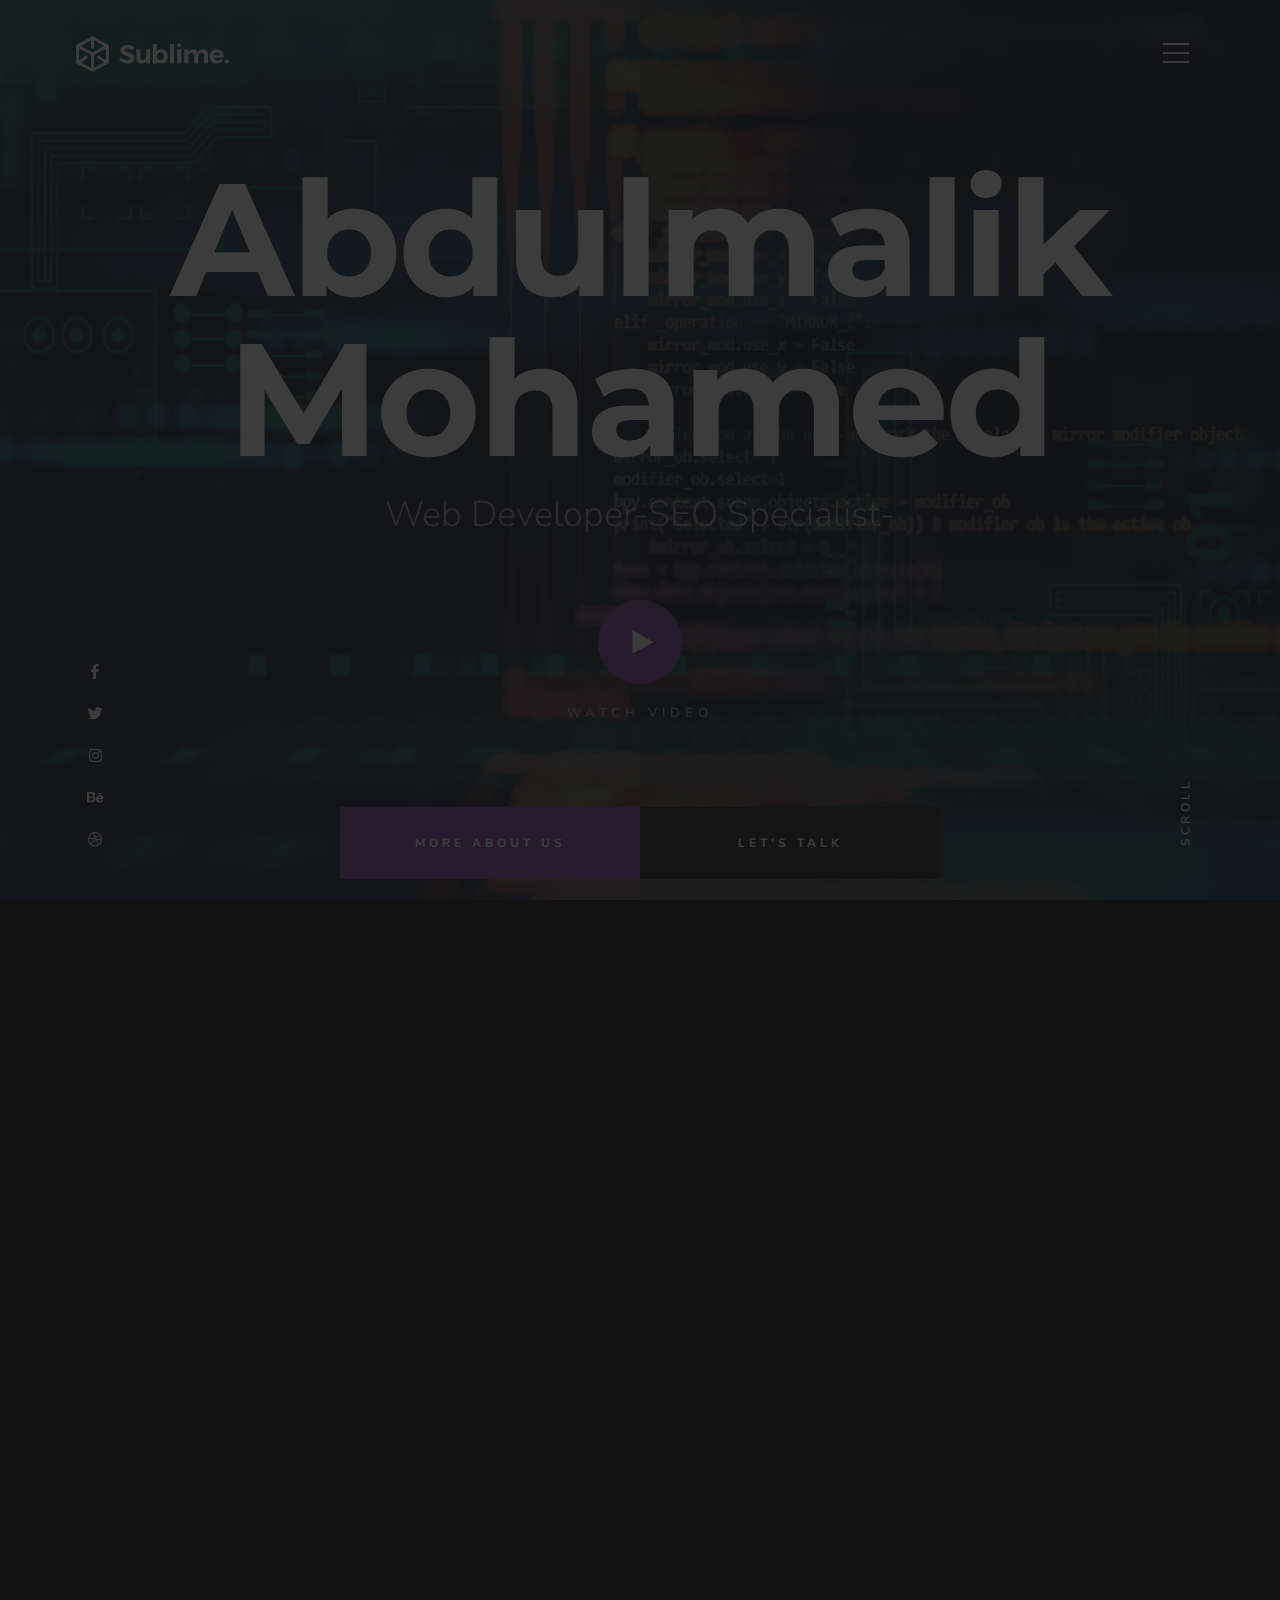
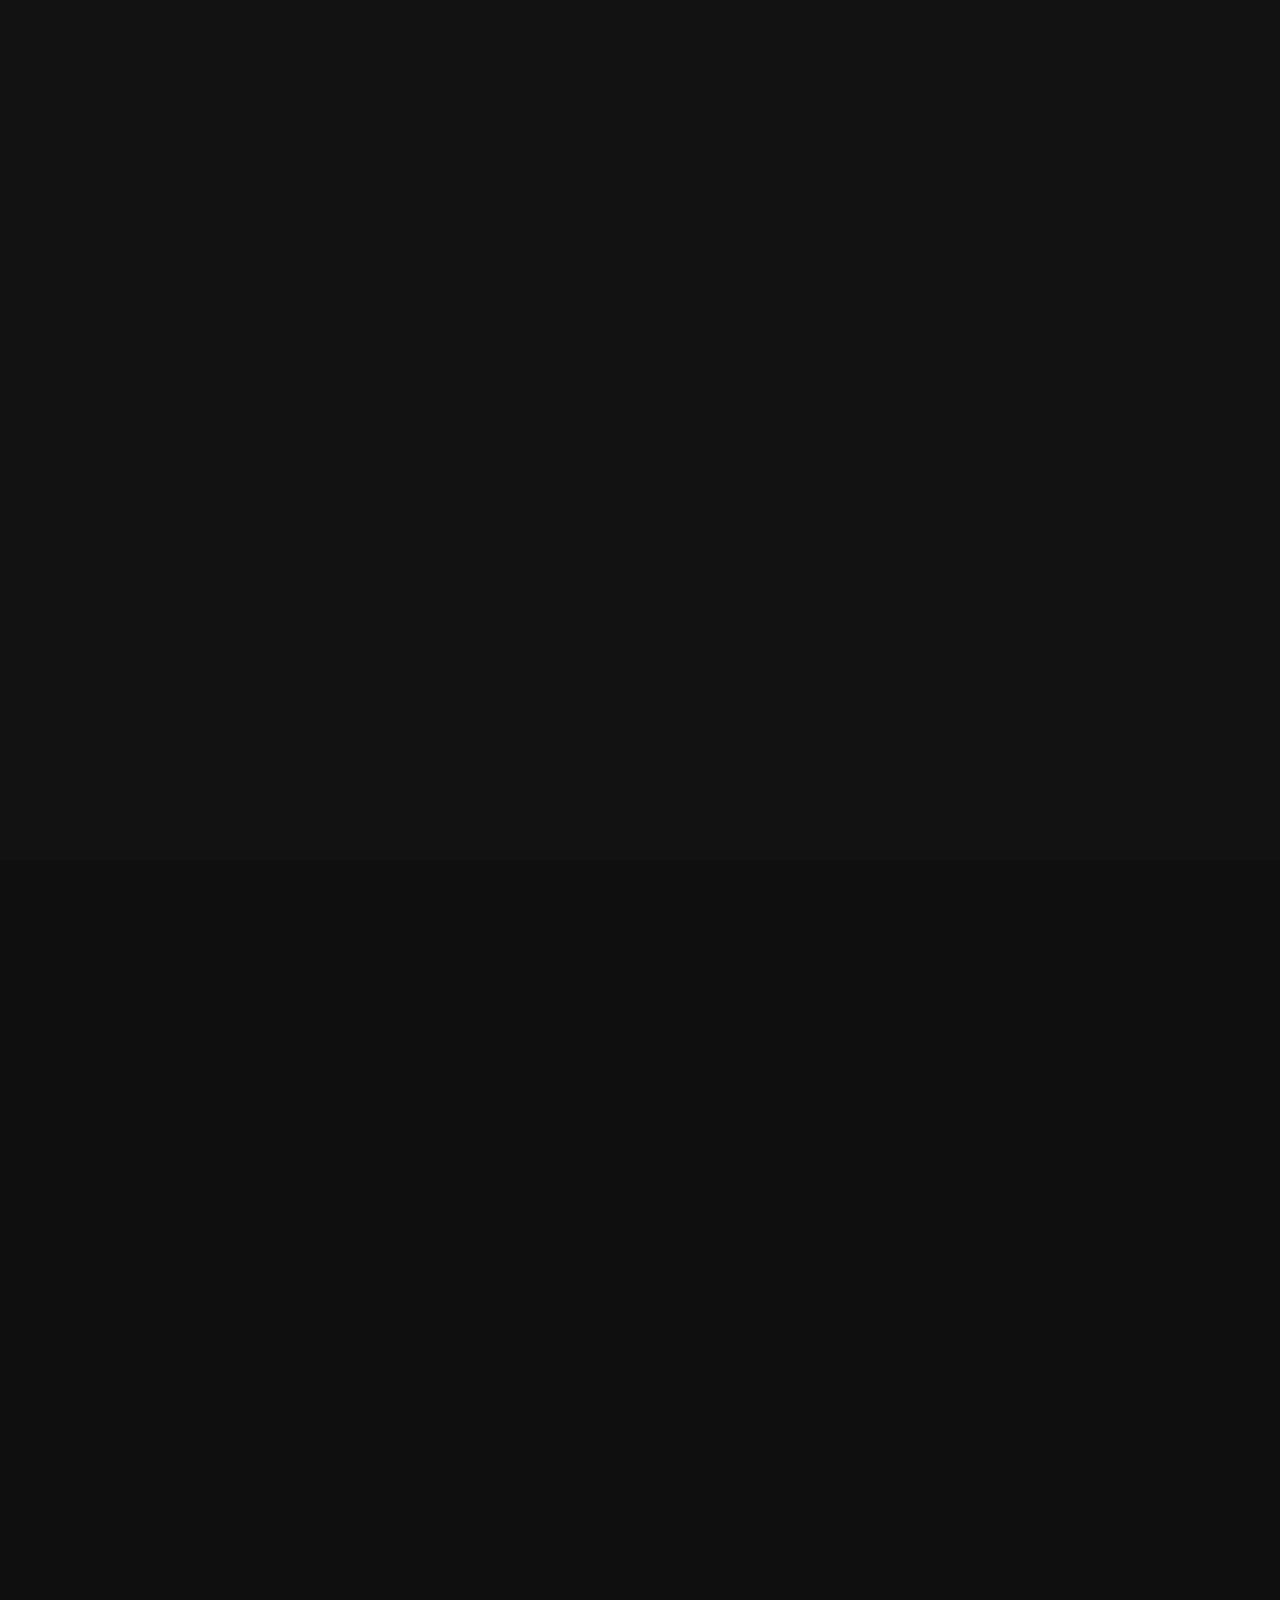
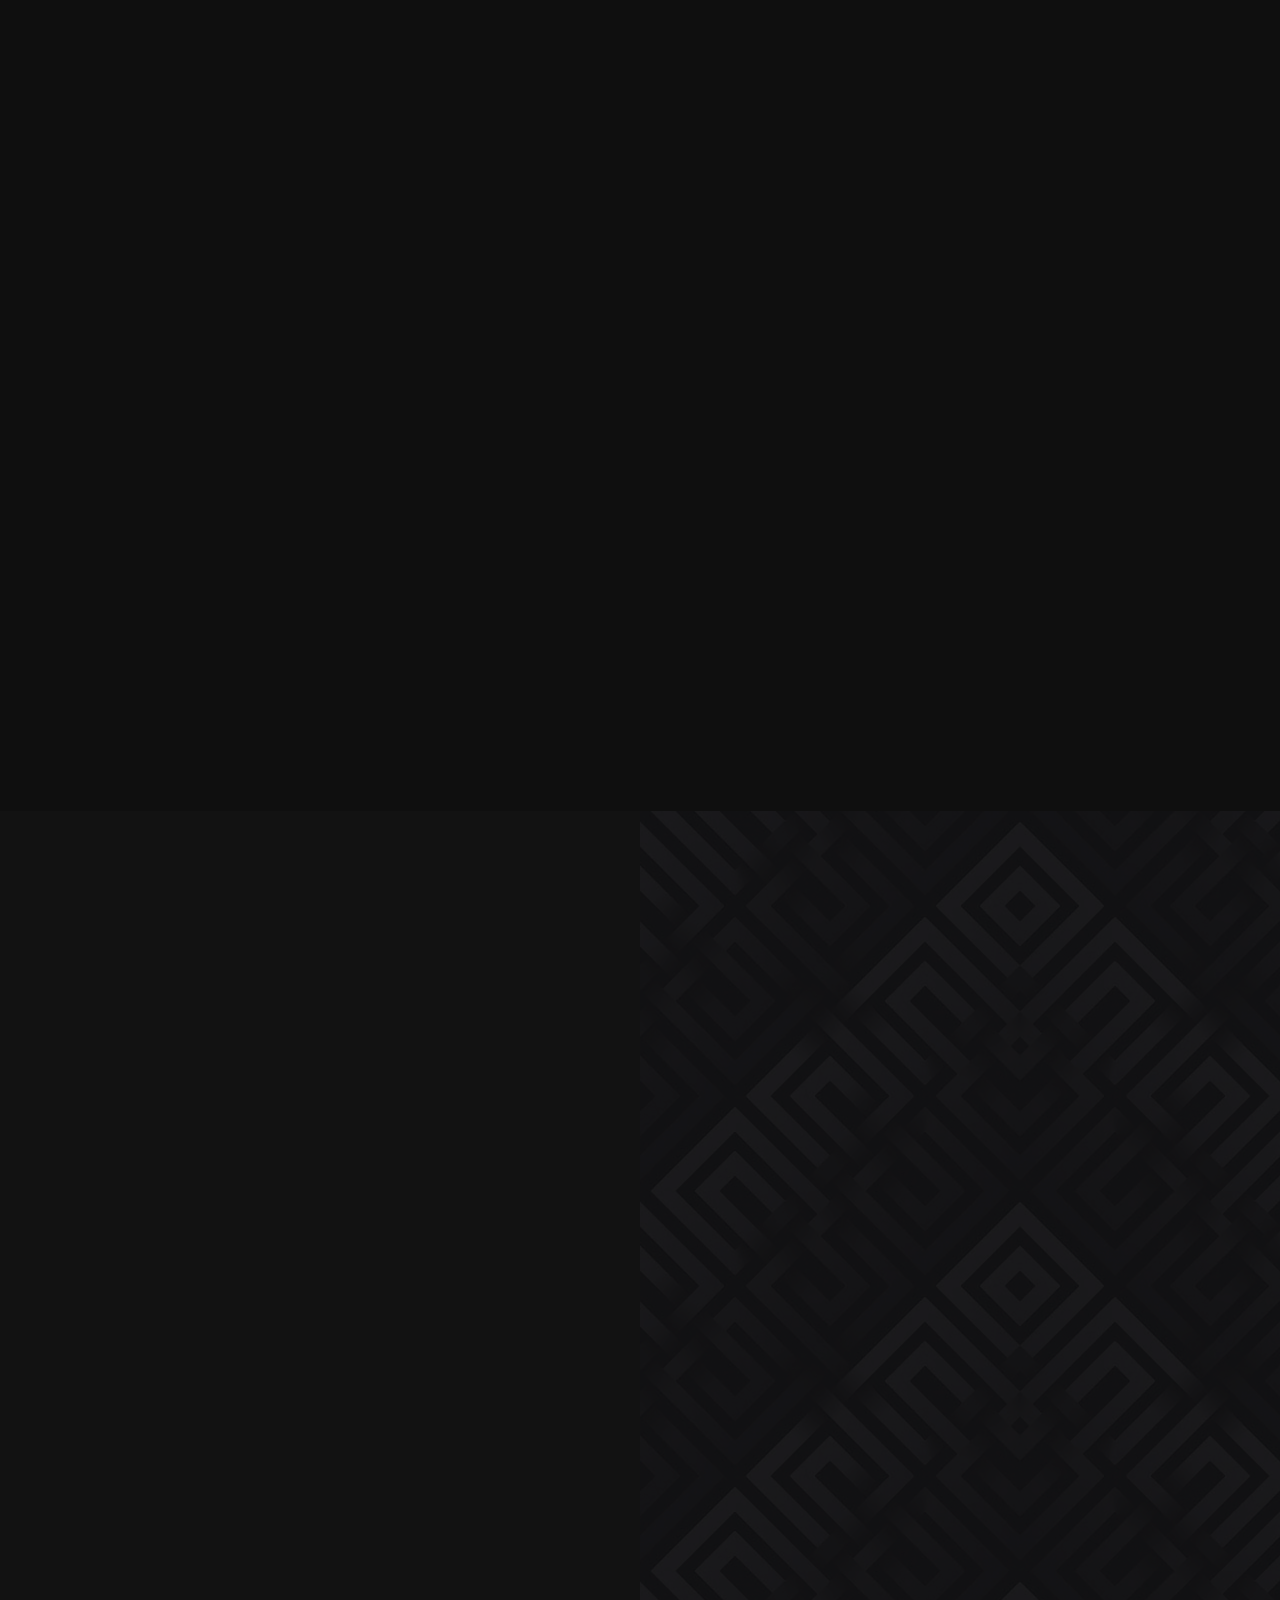
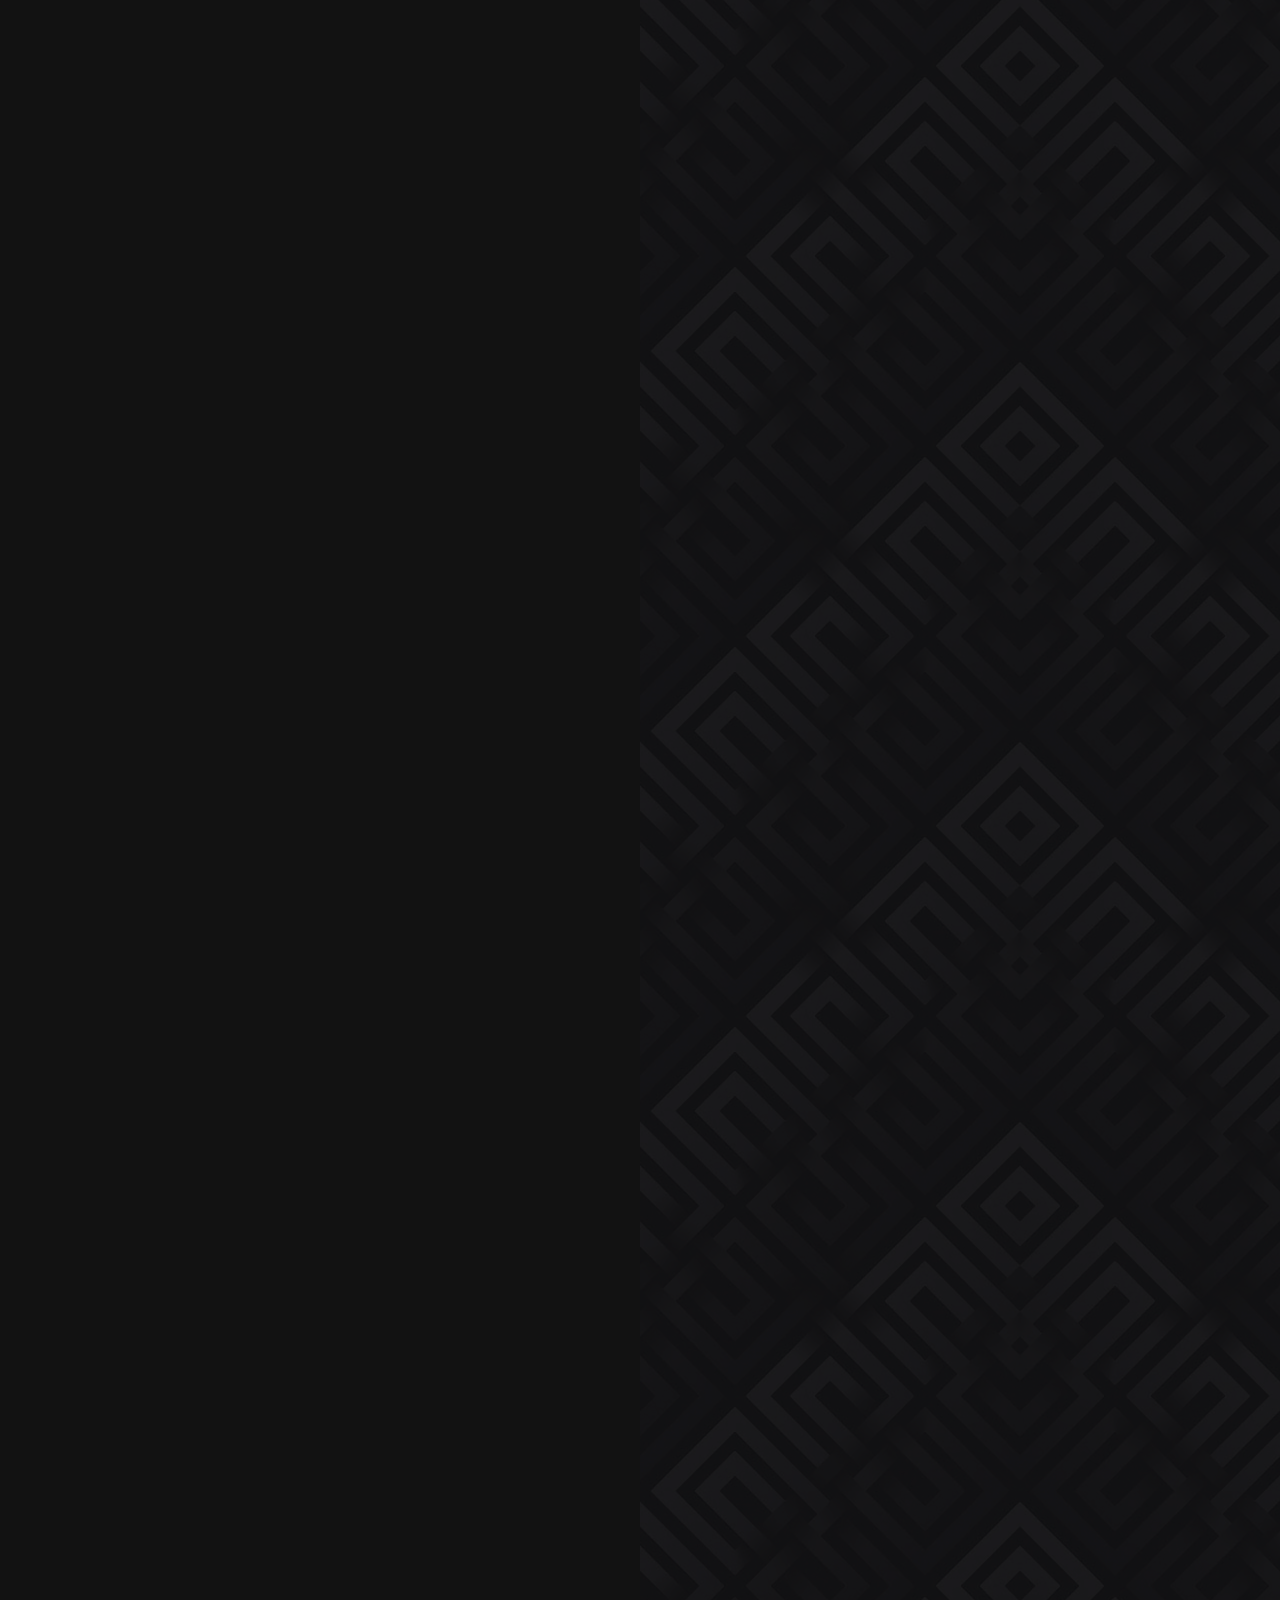
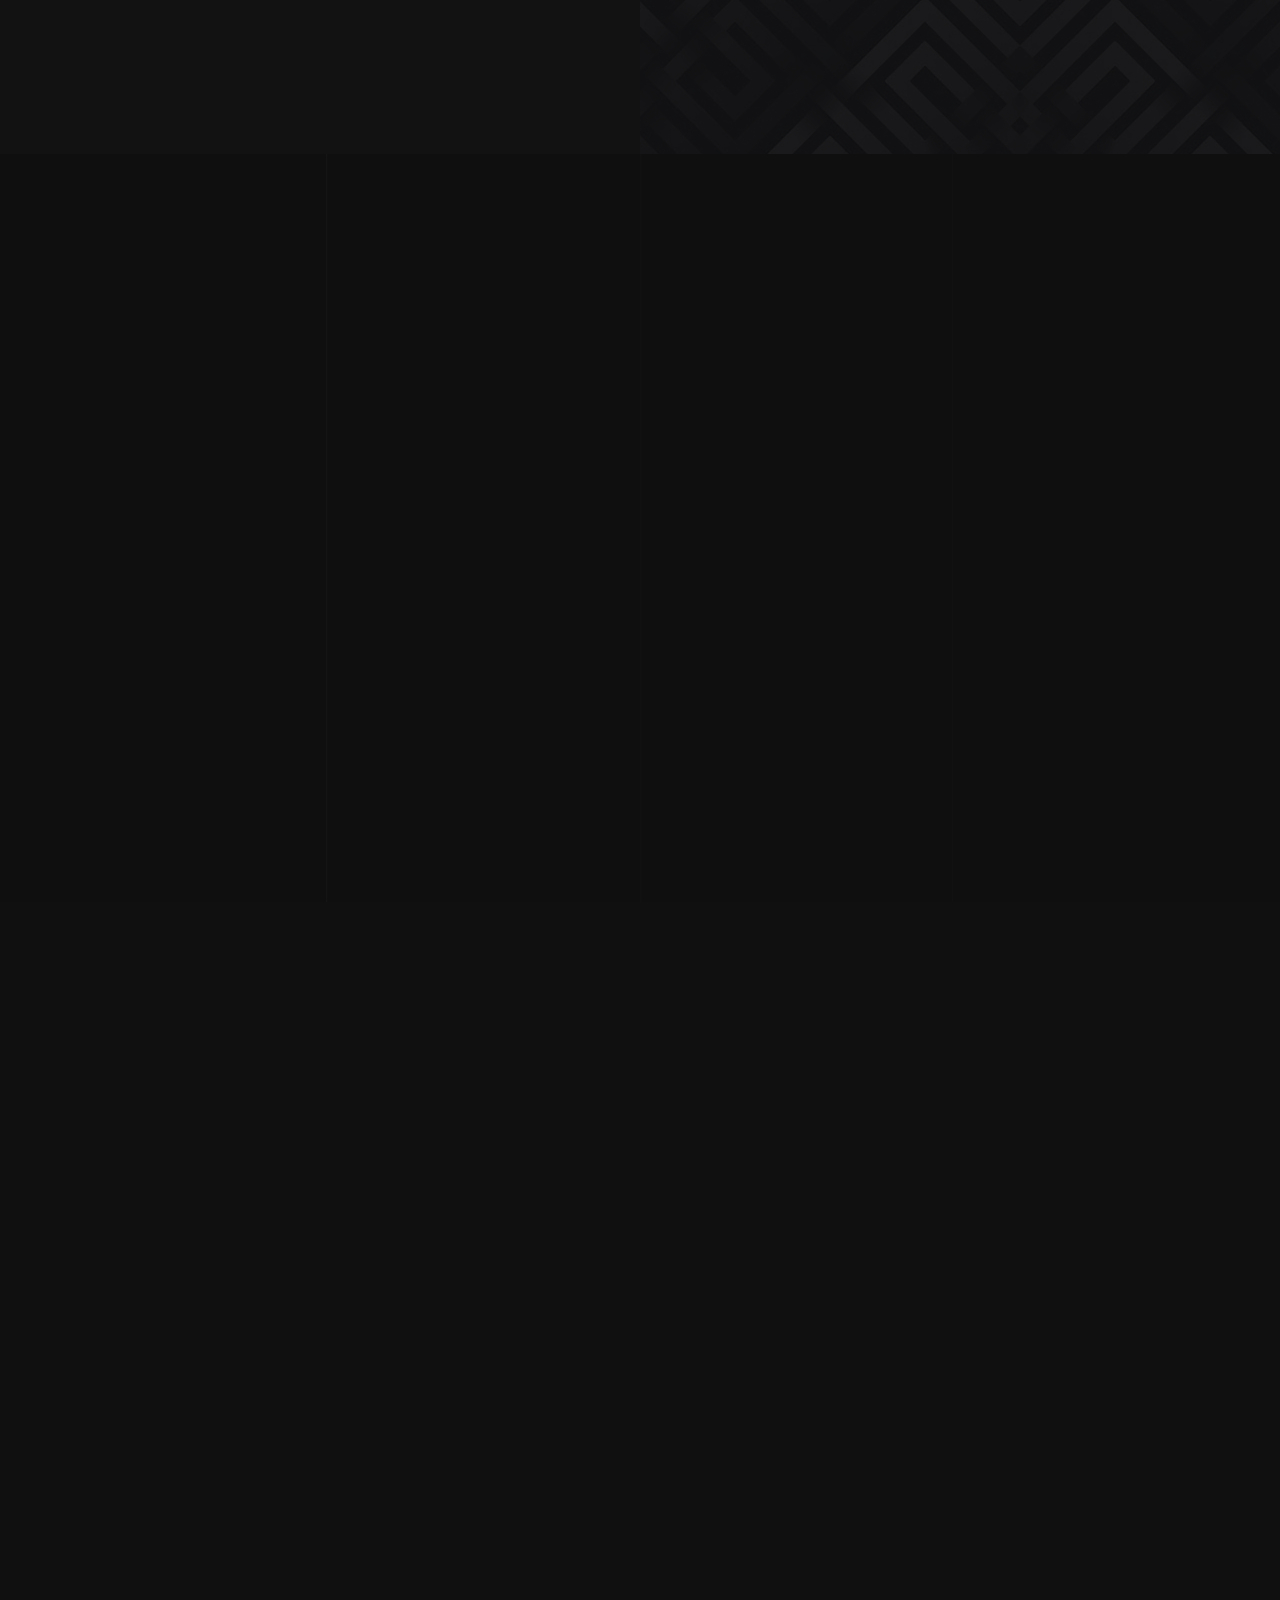
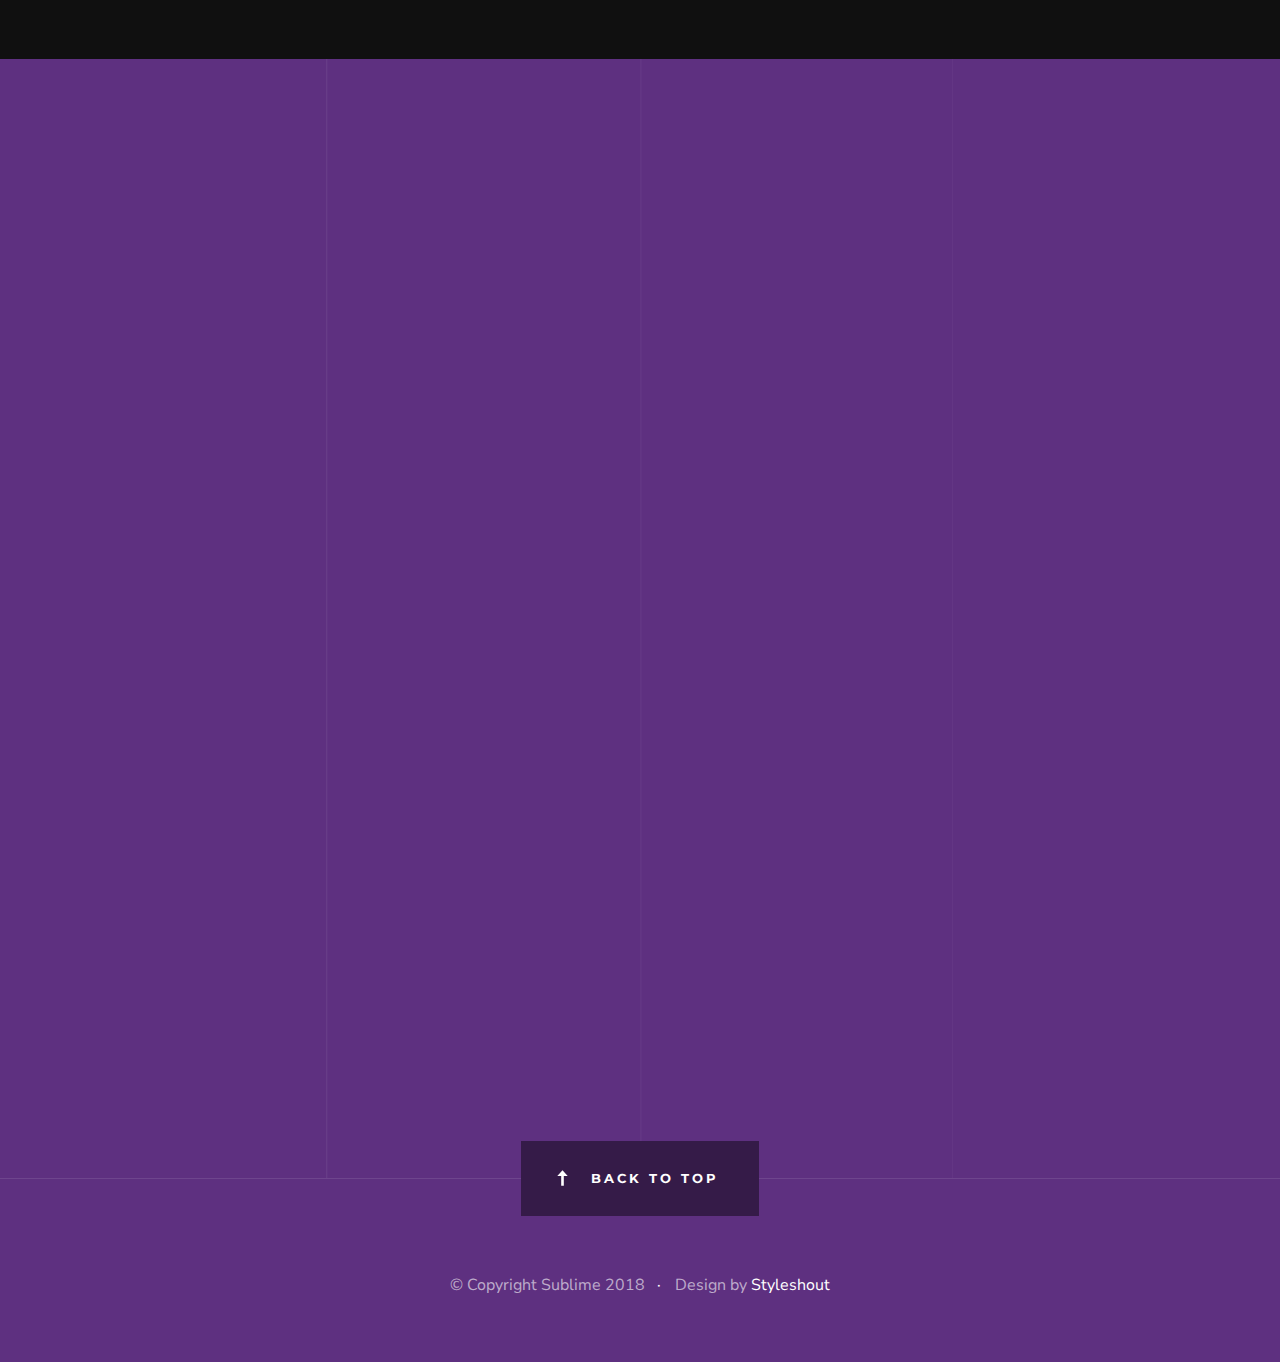
==== commit 7989f0aa: "Update index.html" ====
--- a/index.html
+++ b/index.html
@@ -5,7 +5,7 @@
     <!--- basic page needs
     ================================================== -->
     <meta charset="utf-8">
-    <title>Sublime</title>
+    <title>Abdulmalik Mohamed</title>
     <meta name="description" content="">
     <meta name="author" content="">
 
@@ -113,11 +113,11 @@
             <div class="row home-content__main">
 
                 <h1>
-                Sublime
+                Abdulmalik Mohamed
                 </h1>
 
                 <h3>
-                We build brands and beautiful experiences
+                    Web Developer-SEO Specialist-
                 </h3>
 
                 <div class="home-content__video">
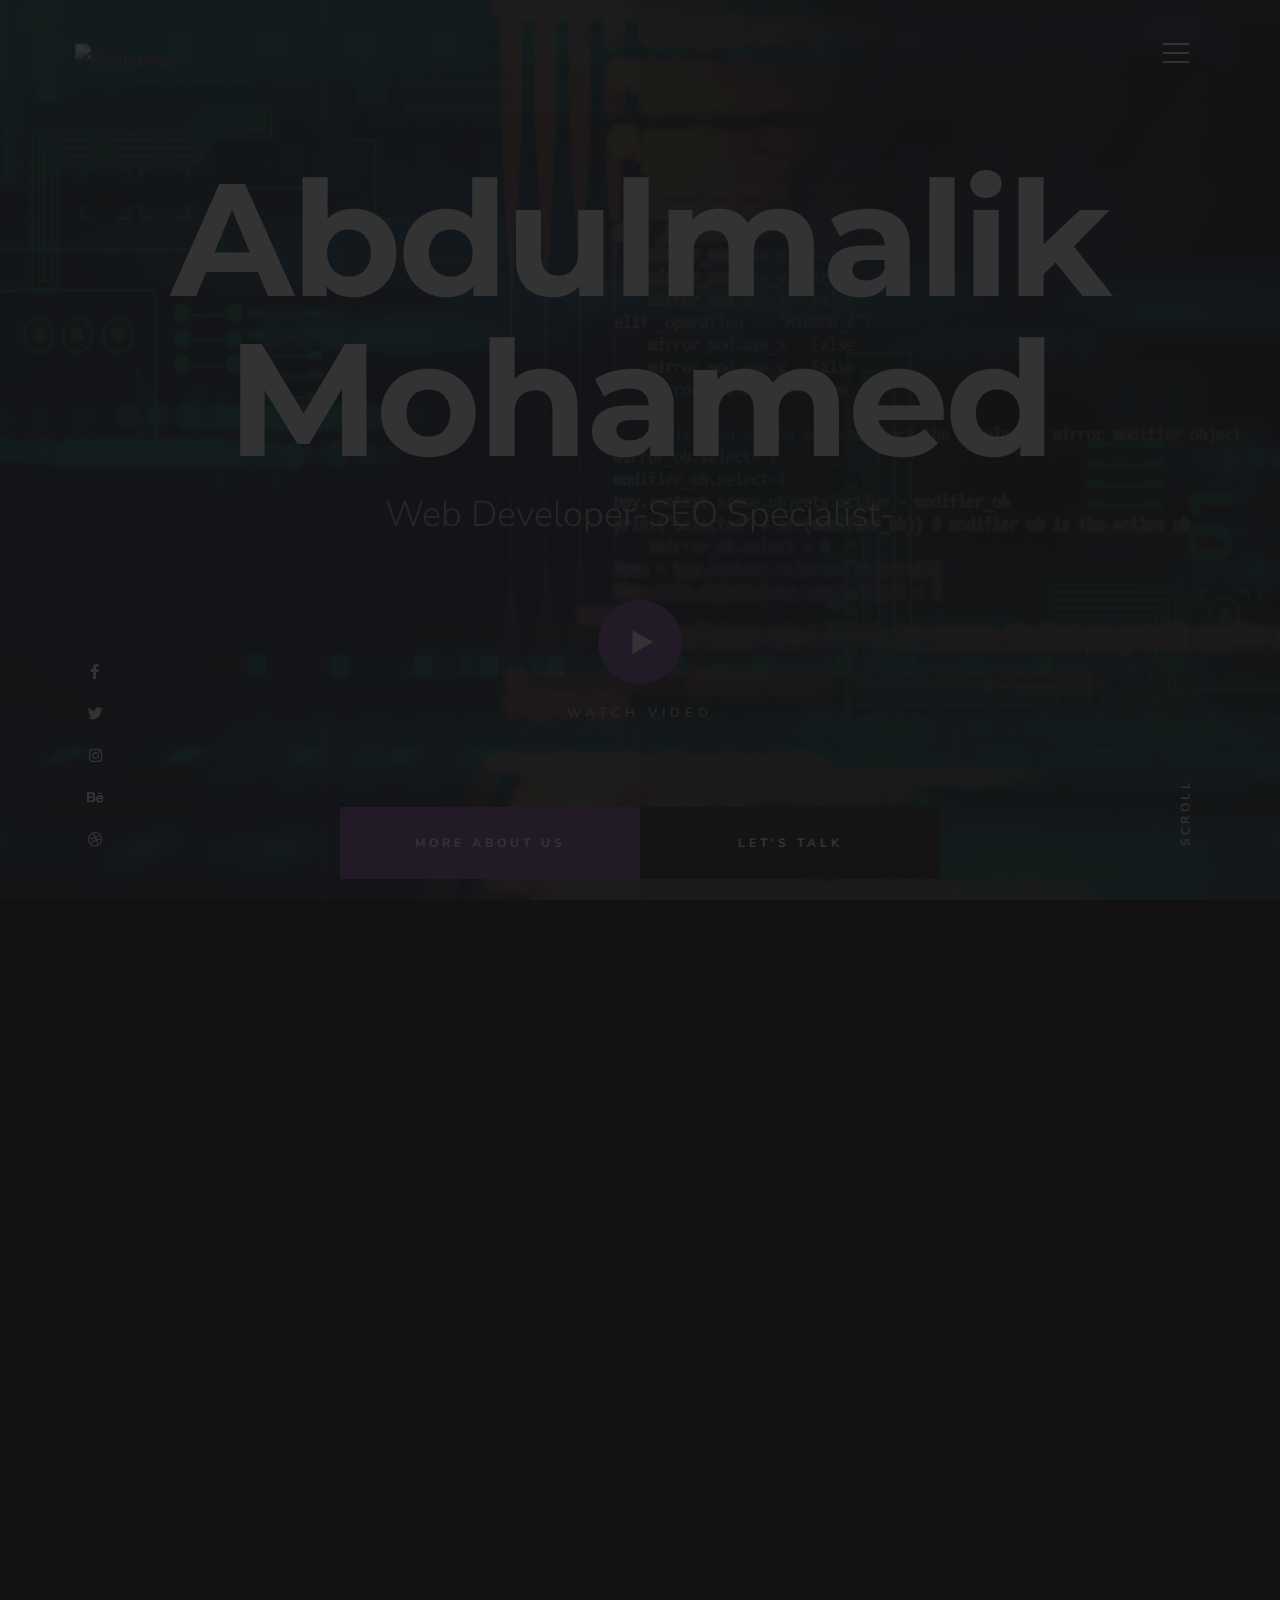
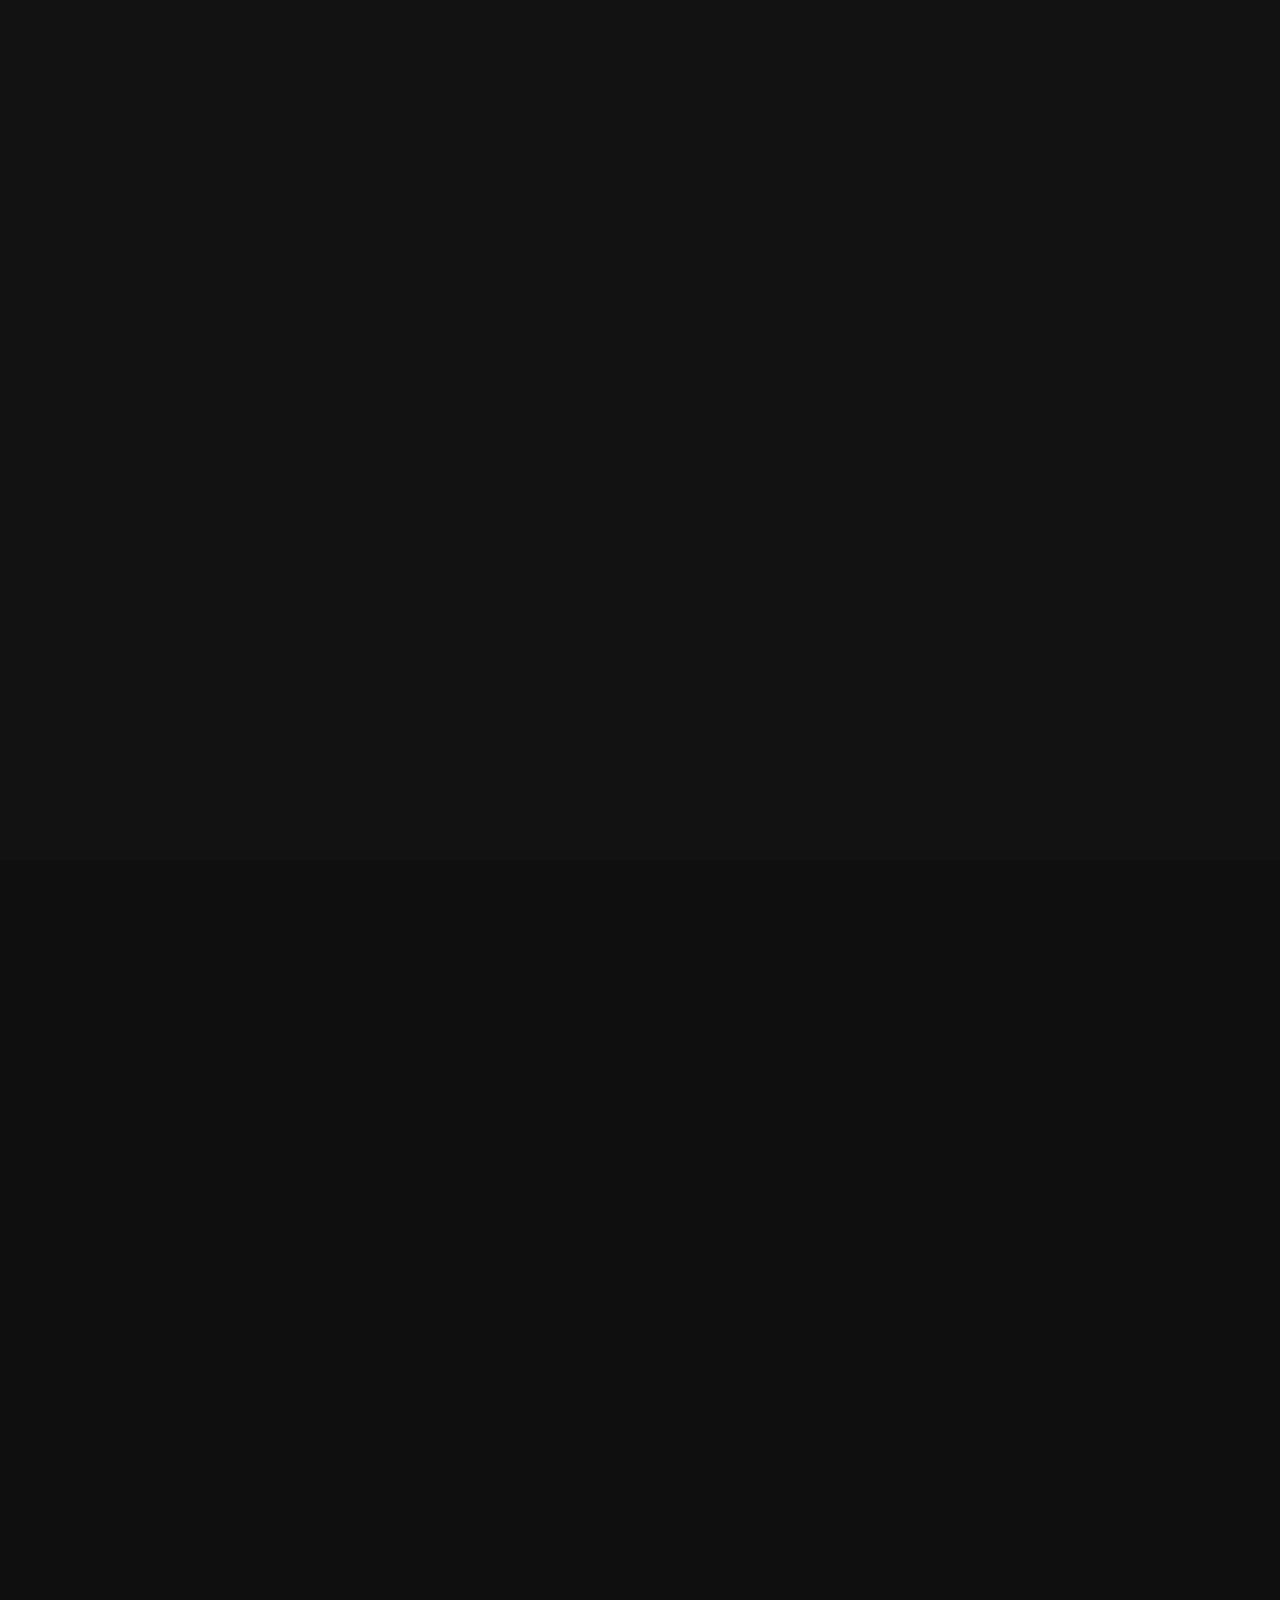
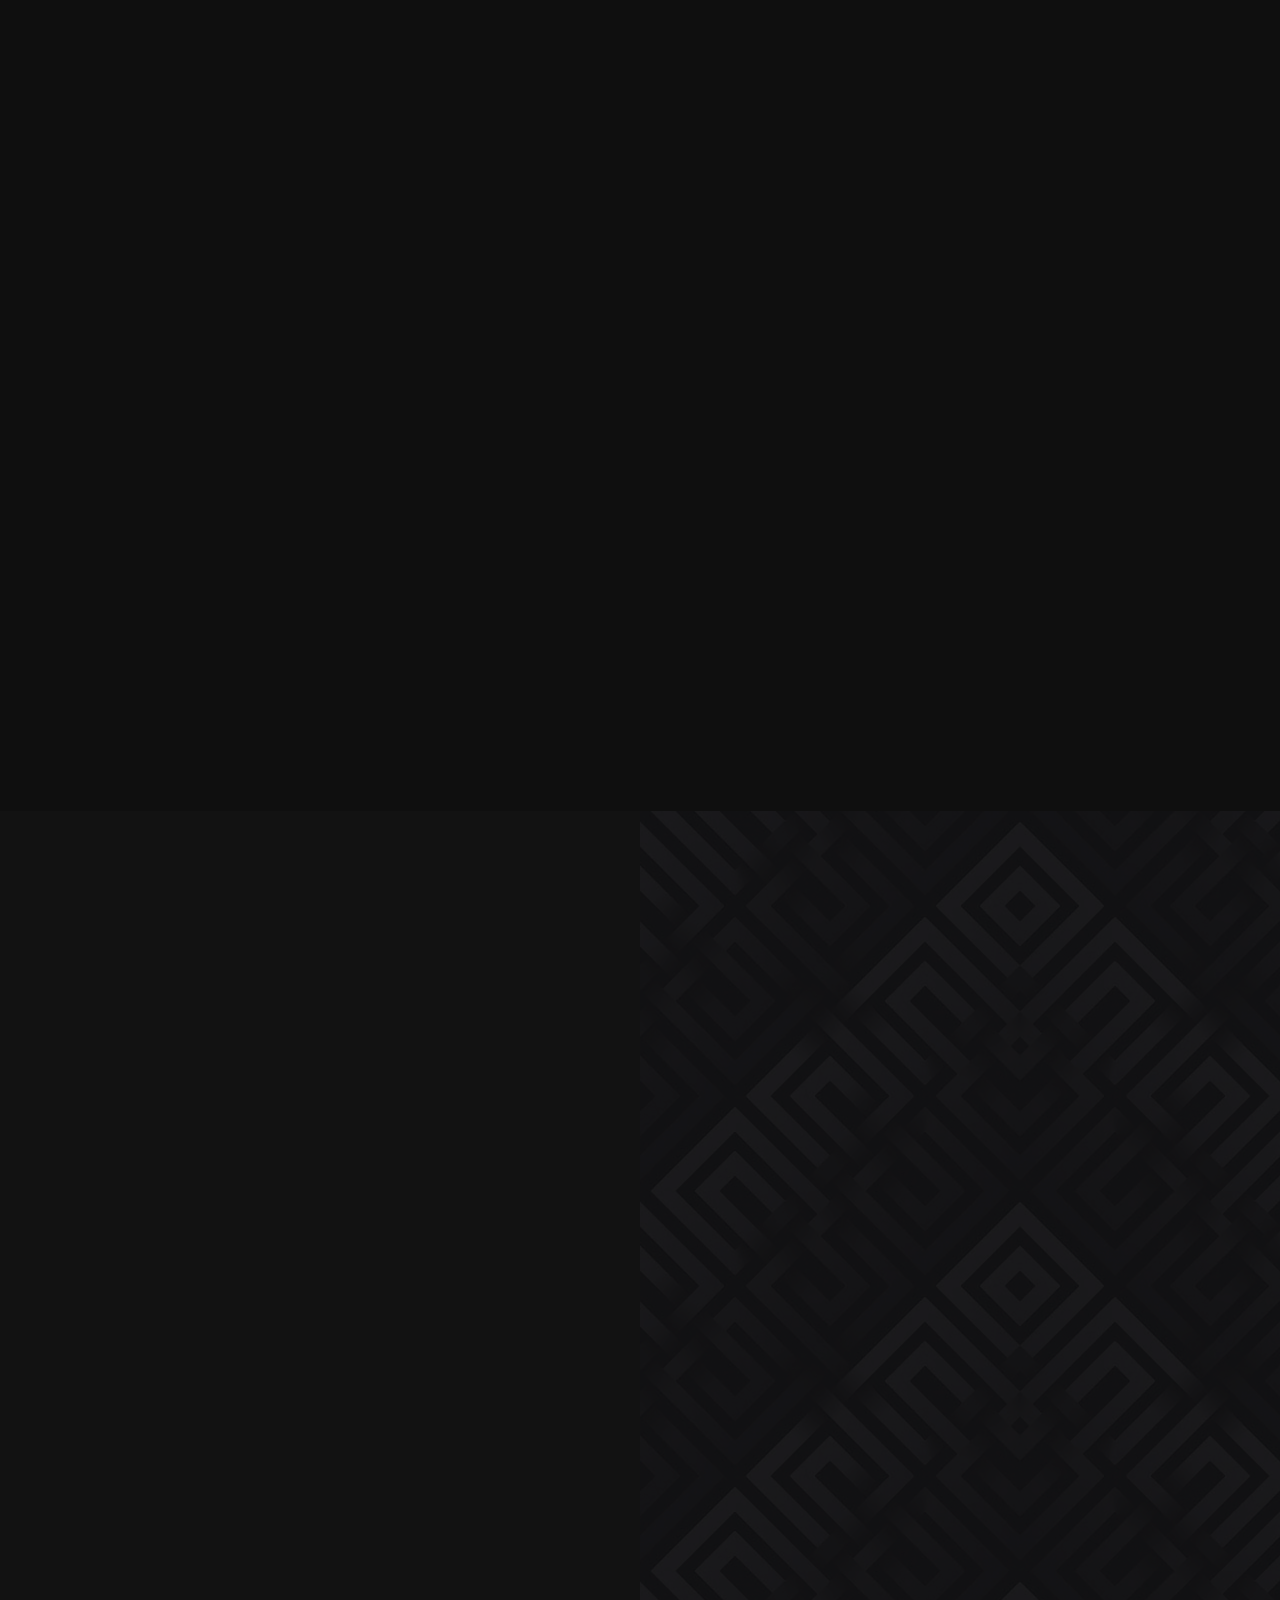
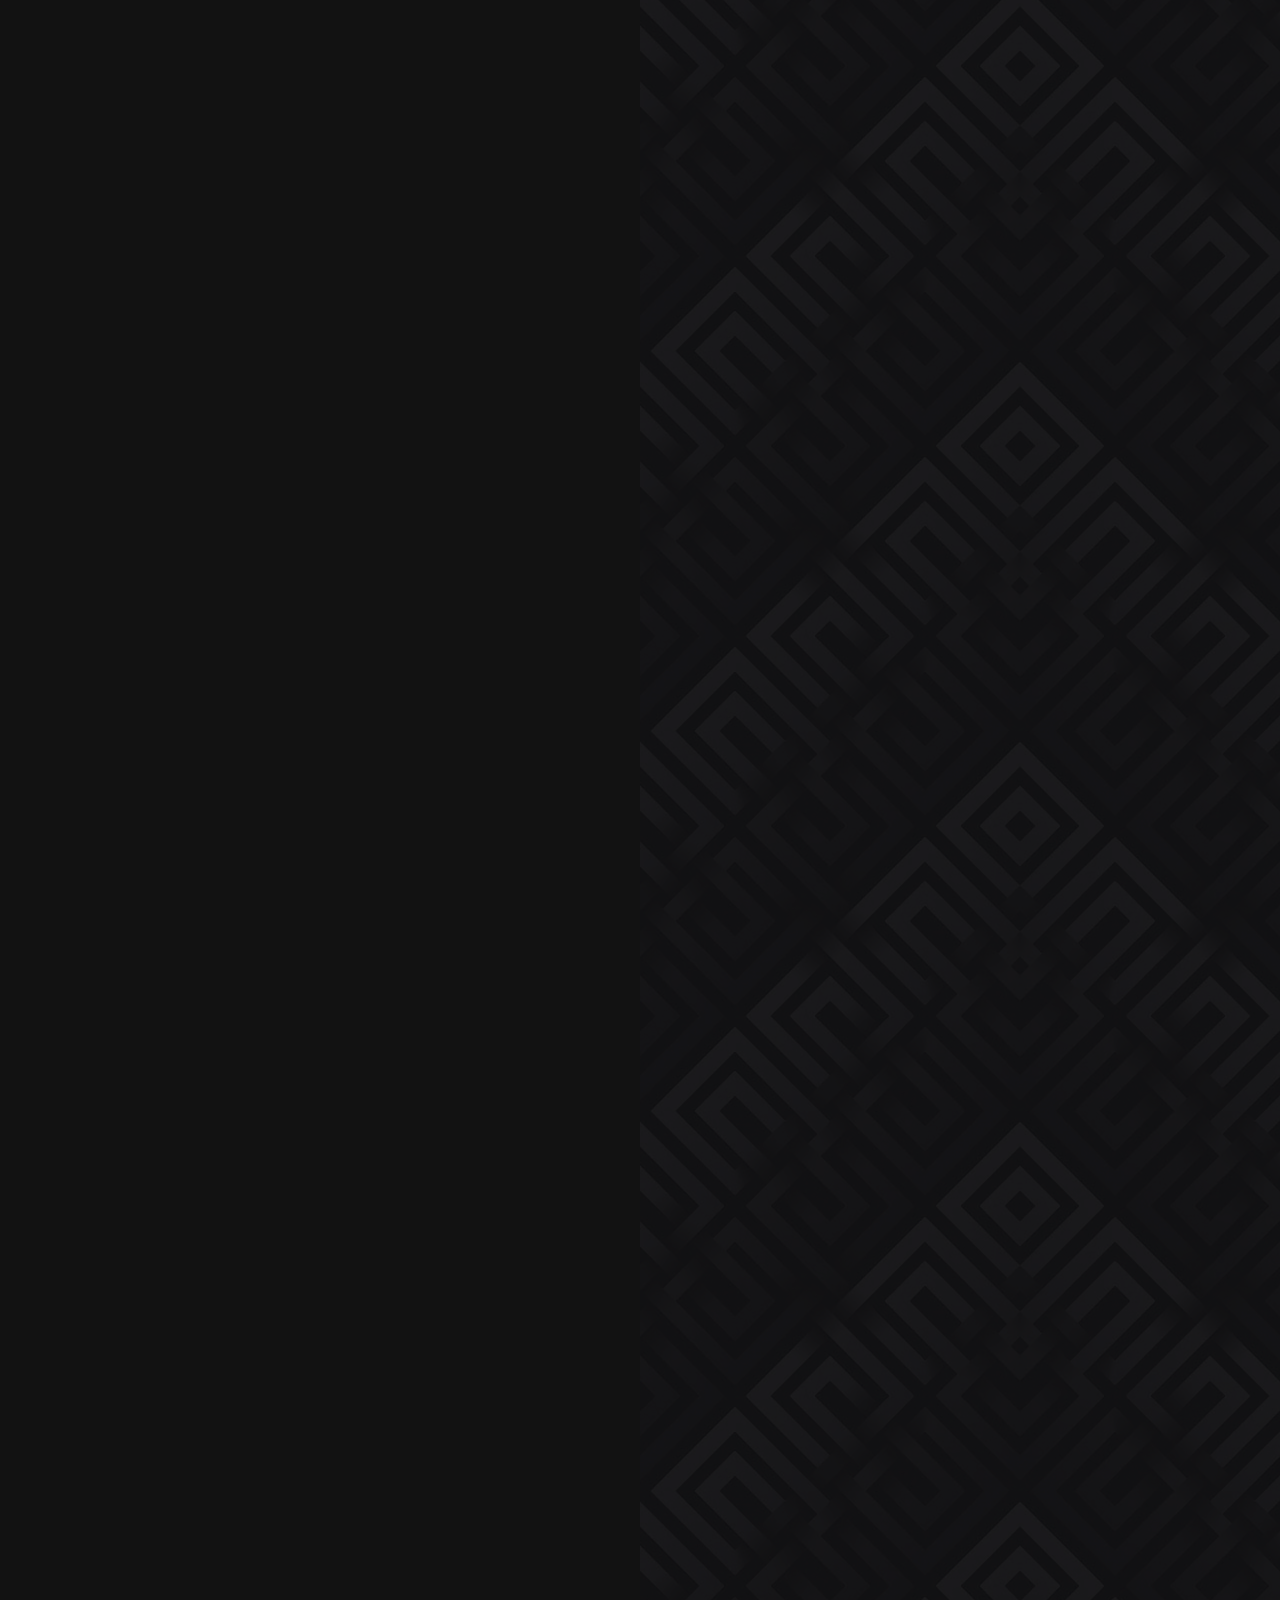
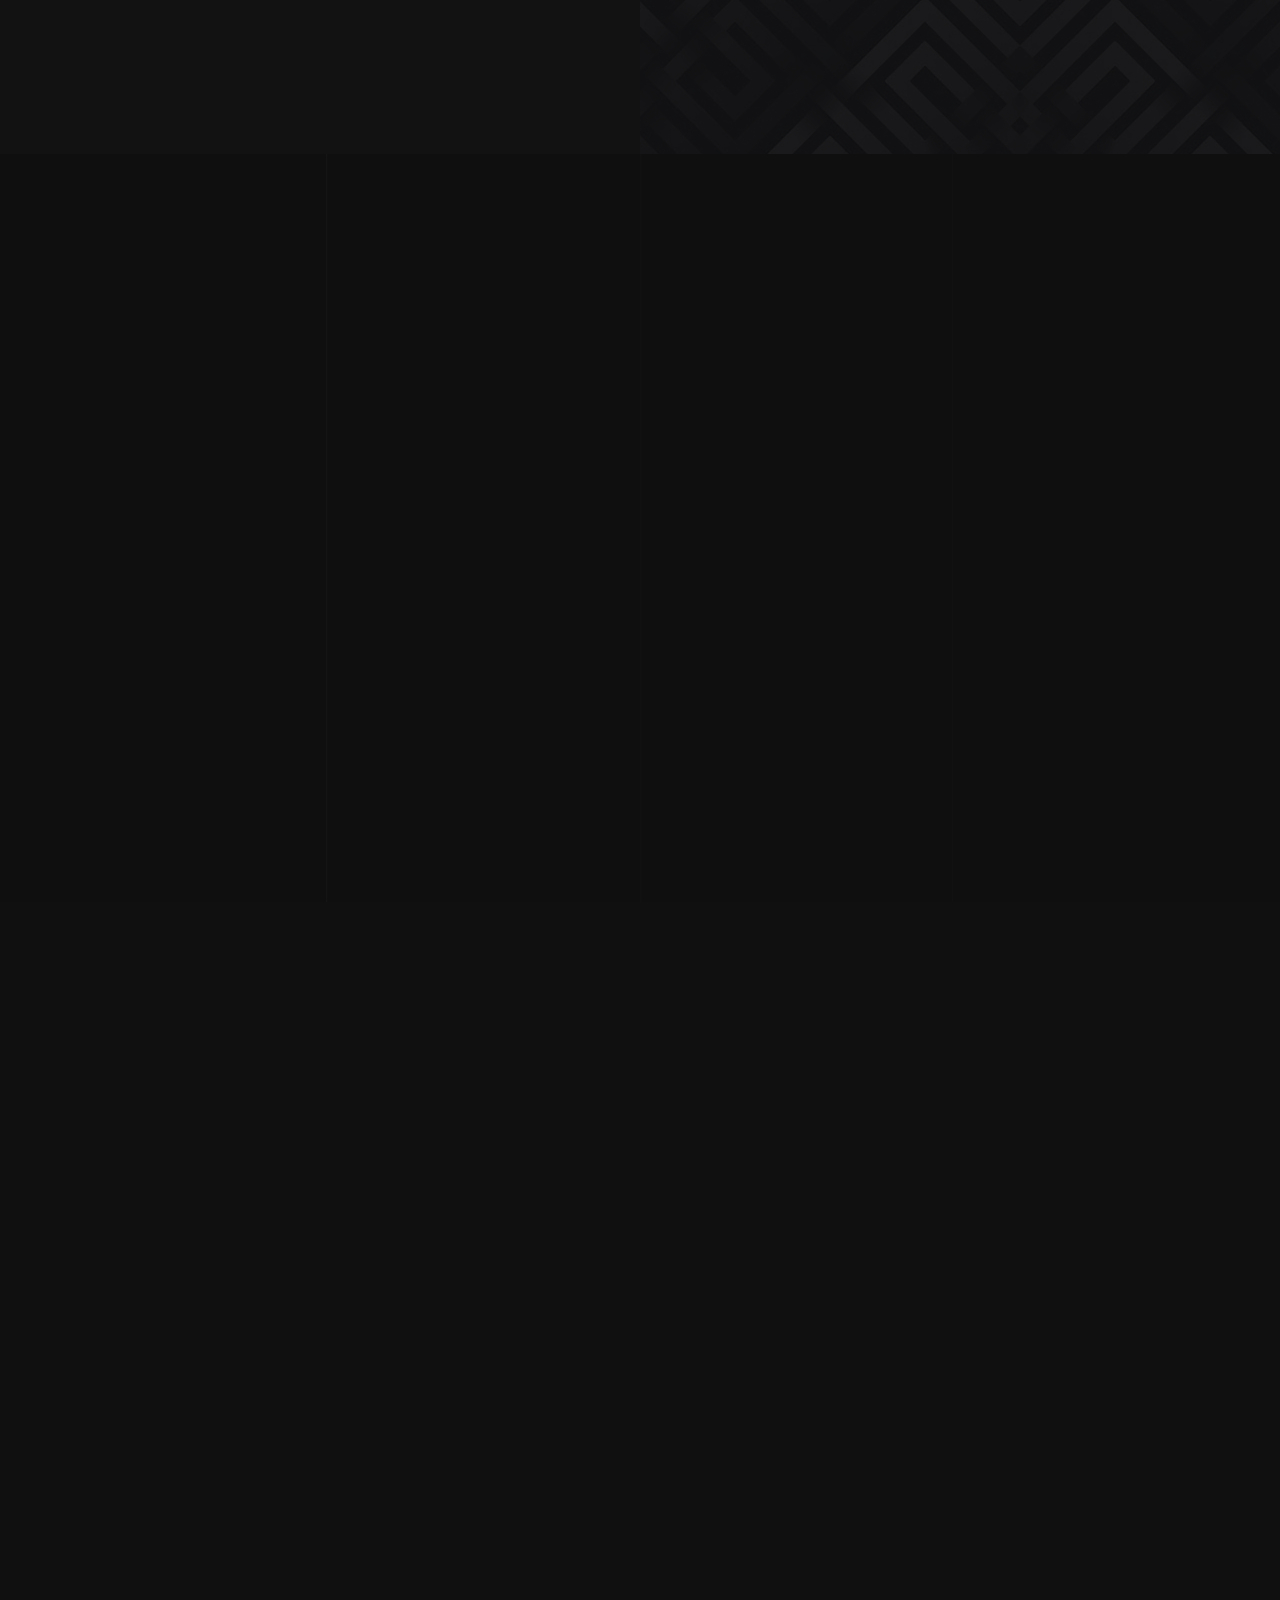
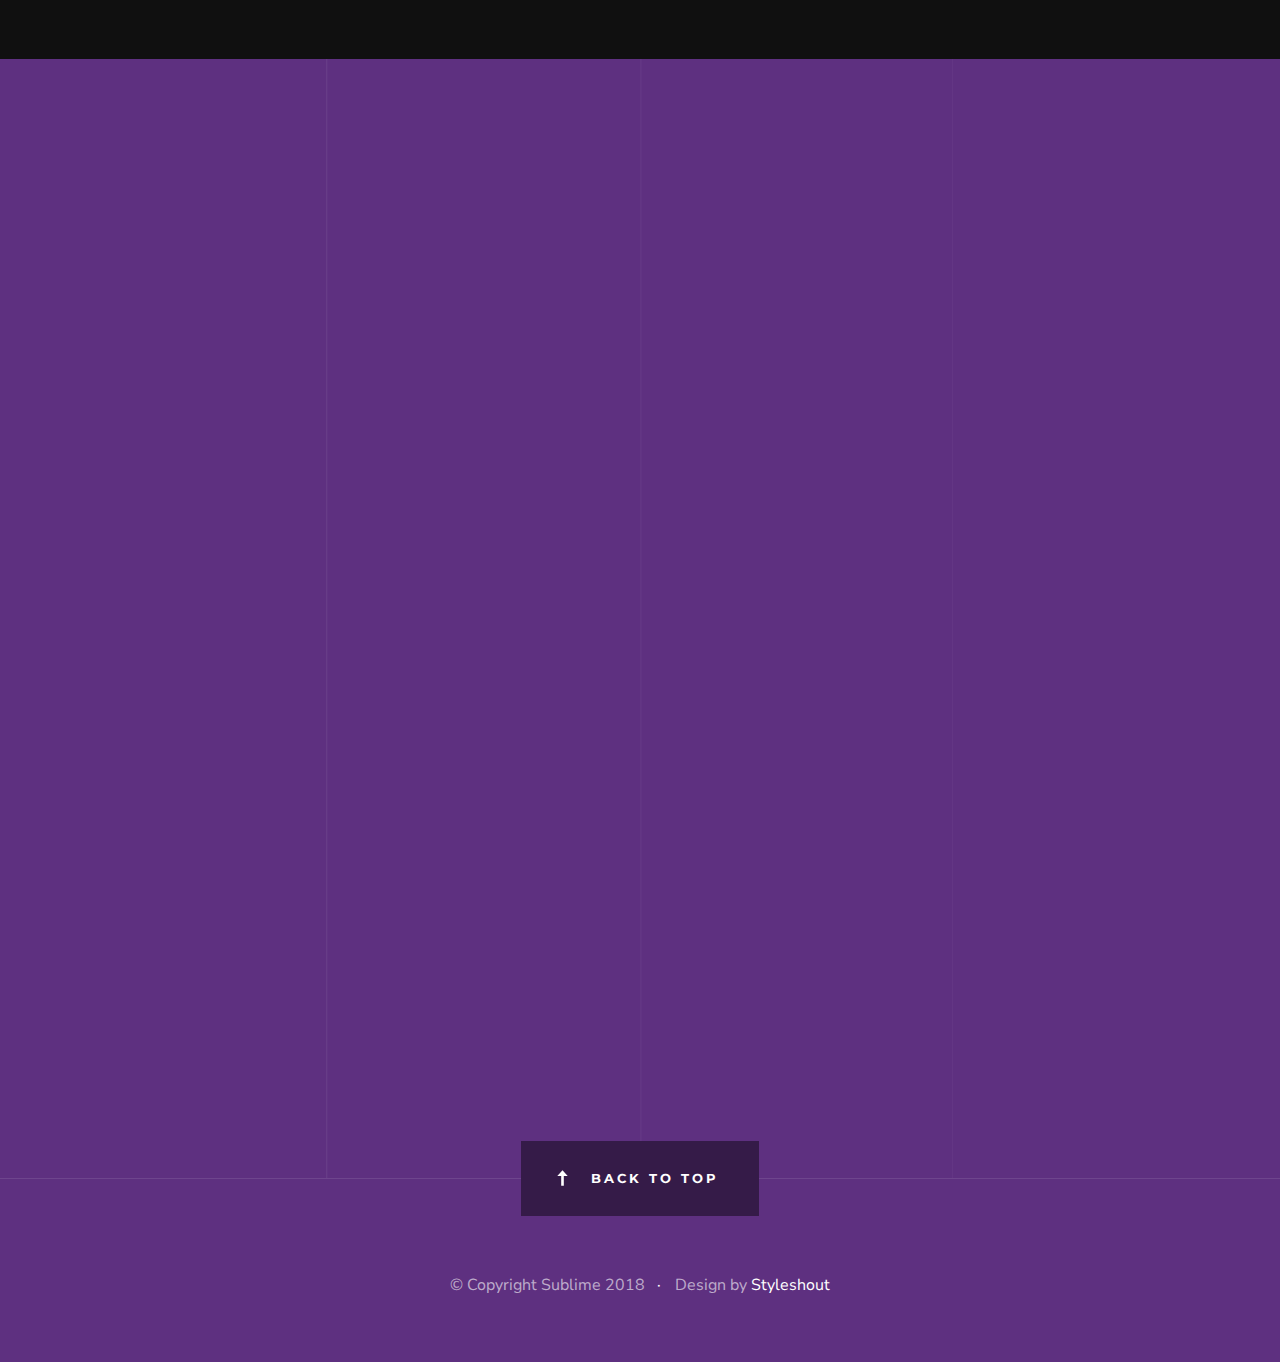
==== commit f79c9222: "Update index.html" ====
--- a/index.html
+++ b/index.html
@@ -25,7 +25,7 @@
 
     <!-- favicons
     ================================================== -->
-    <link rel="shortcut icon" href="favicon.ico" type="image/x-icon">
+    <link rel="shortcut icon" href="A.ico" type="image/x-icon">
     <link rel="icon" href="favicon.ico" type="image/x-icon">
 
 </head>
@@ -49,7 +49,7 @@
 
         <div class="header-logo">
             <a class="site-logo" href="index.html">
-                <img src="images/logo.svg" alt="Homepage">
+                <img src="" alt="Homepage">
             </a>
         </div> <!-- end header-logo -->
 
--- a/css/main.css
+++ b/css/main.css
@@ -142,14 +142,14 @@
 }
 
 h1, .h1 {
-  font-size: 3.6rem;
+  font-size: 2.6rem;
   line-height: 1.25;
   letter-spacing: -.1rem;
 }
 
 @media only screen and (max-width:600px) {
   h1, .h1 {
-    font-size: 3.3rem;
+    font-size: 2.3rem;
     letter-spacing: -.07rem;
   }
 }
@@ -2689,7 +2689,7 @@
   }
 
   .home-content h1 {
-    font-size: 6.5rem;
+    font-size: 4.5rem;
   }
 
   .home-content__main {
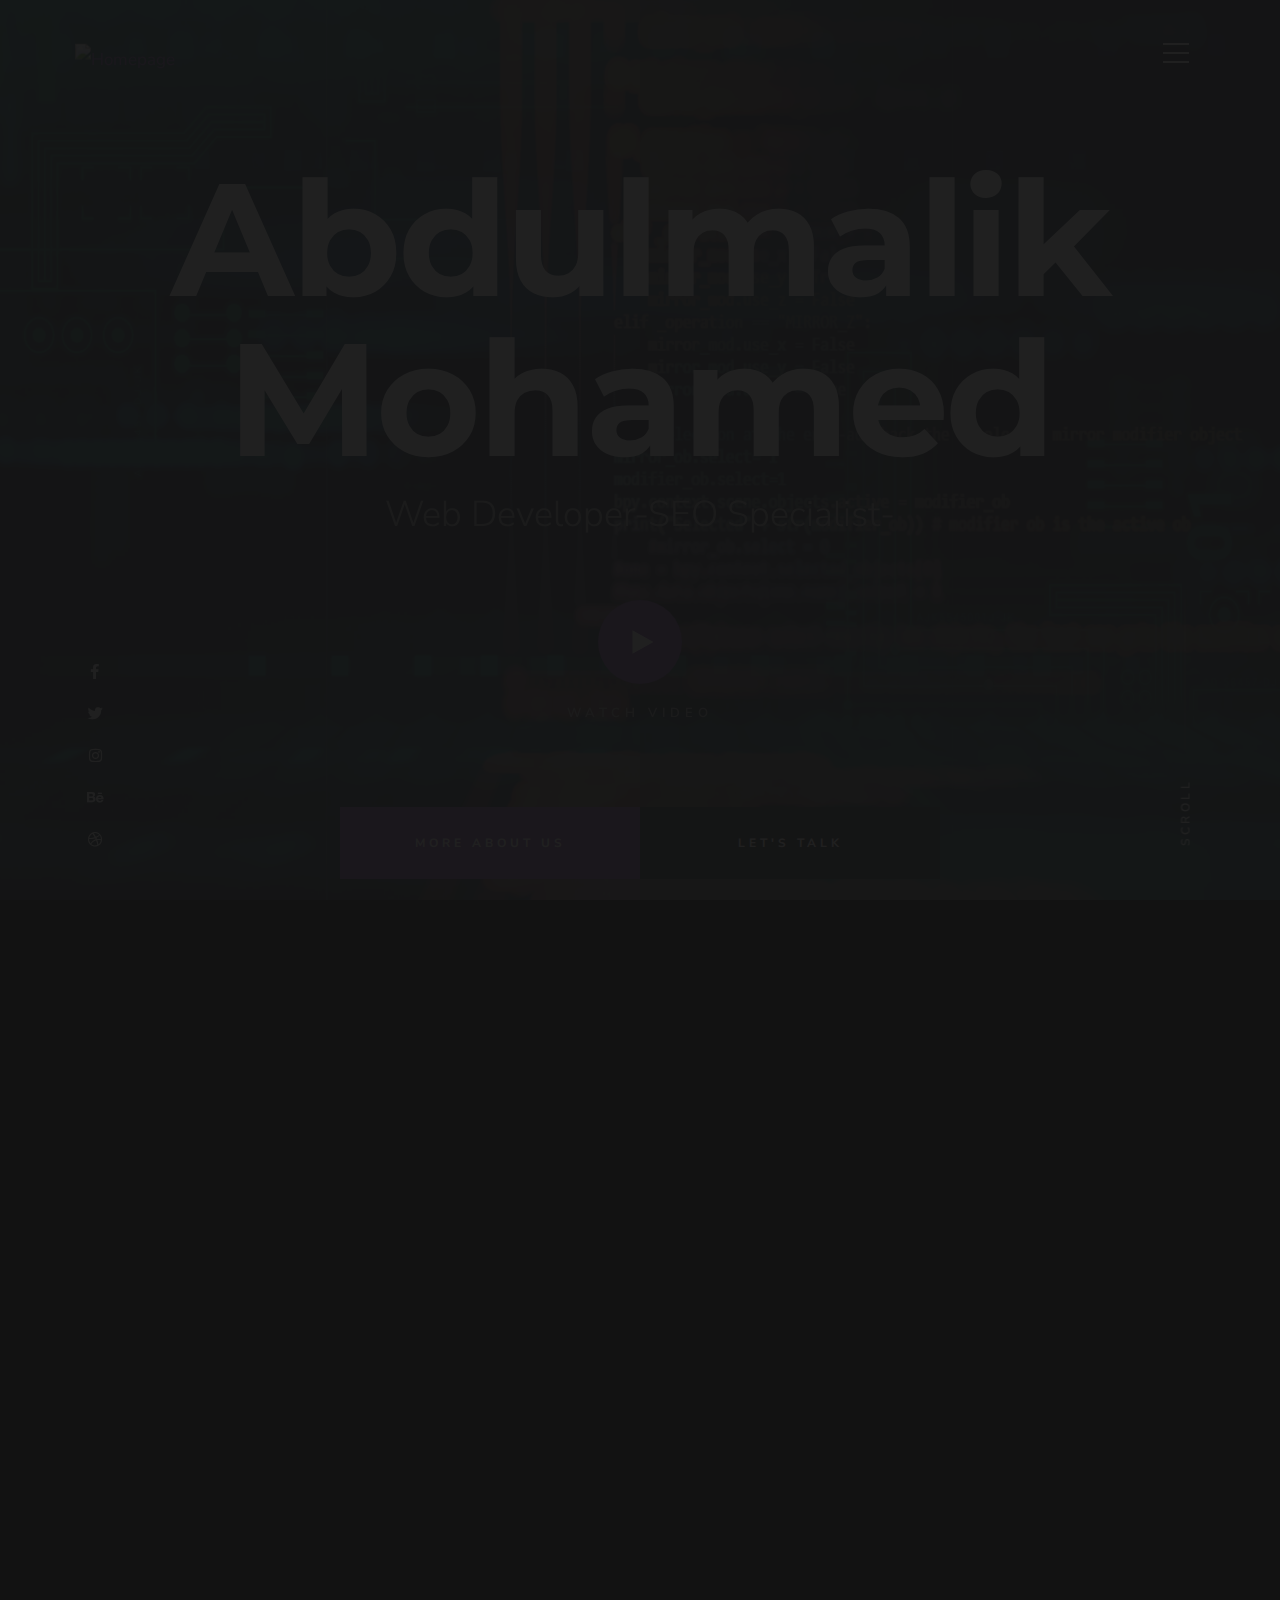
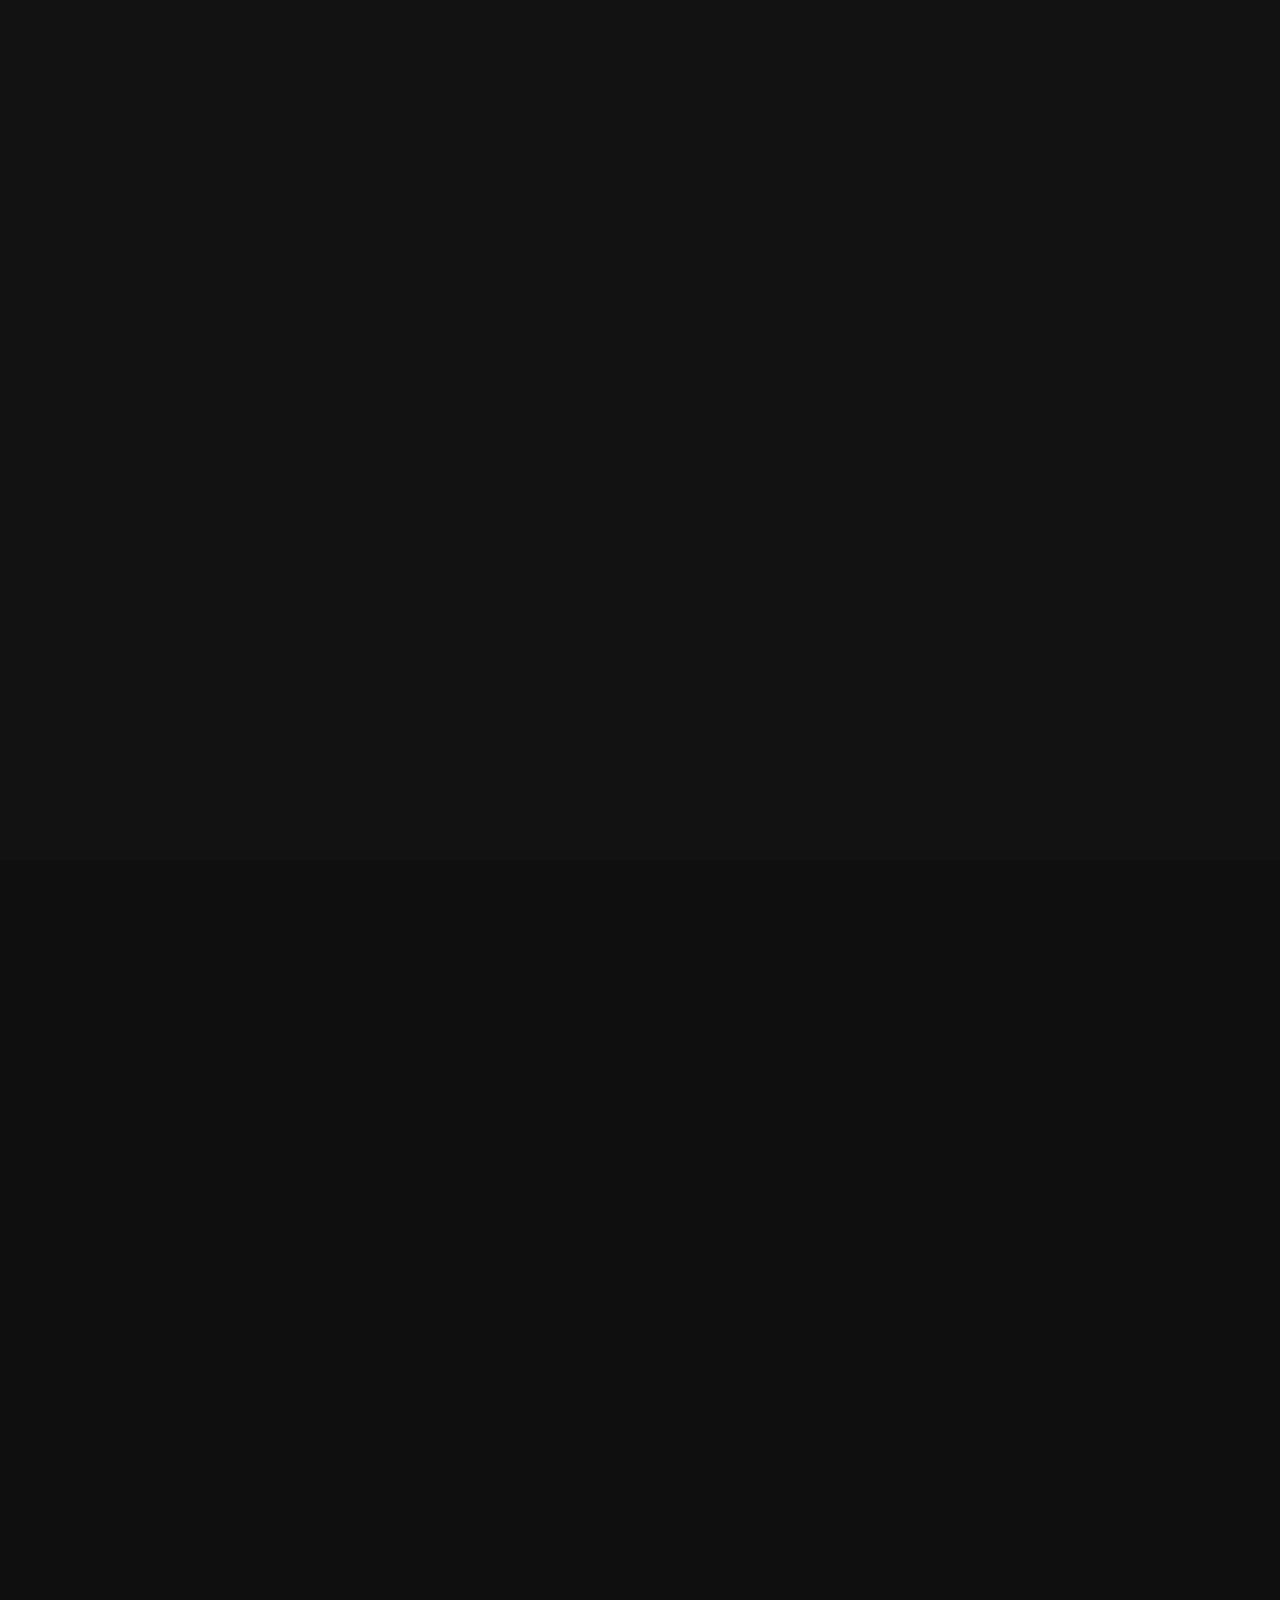
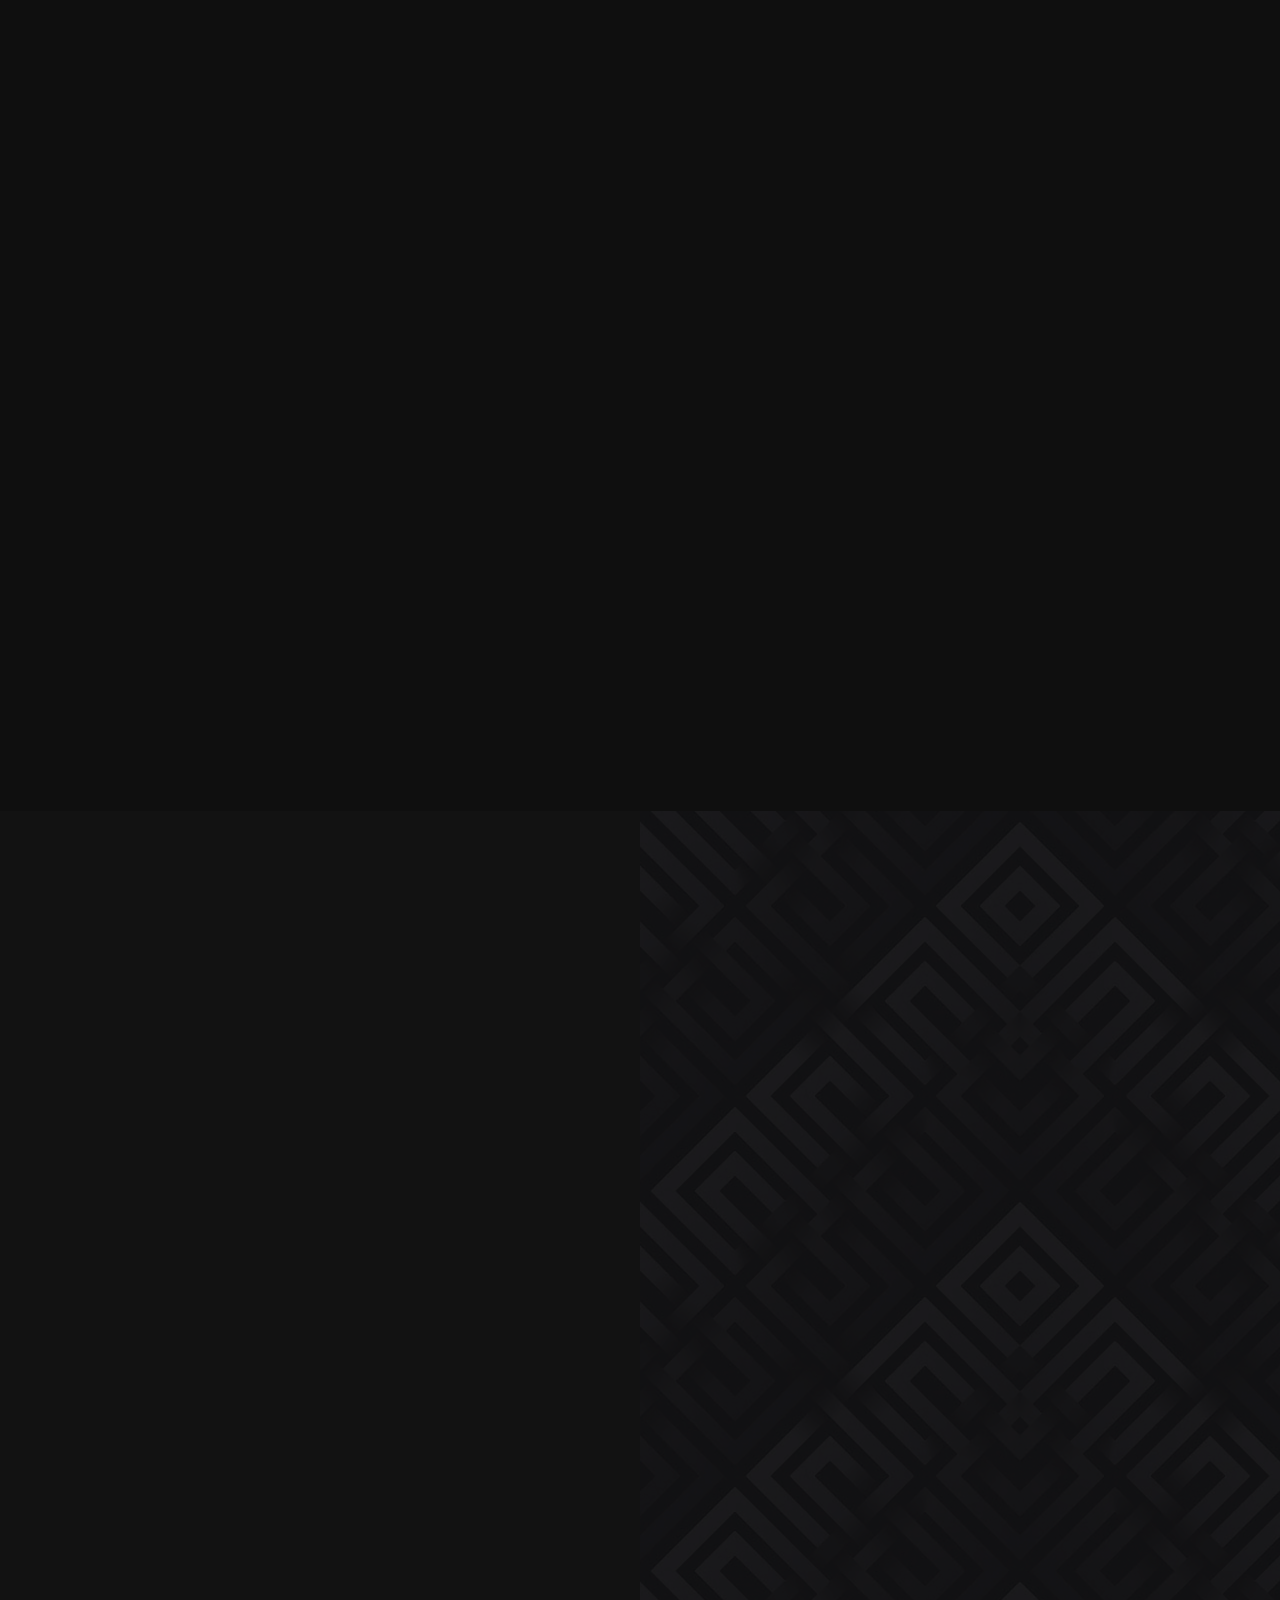
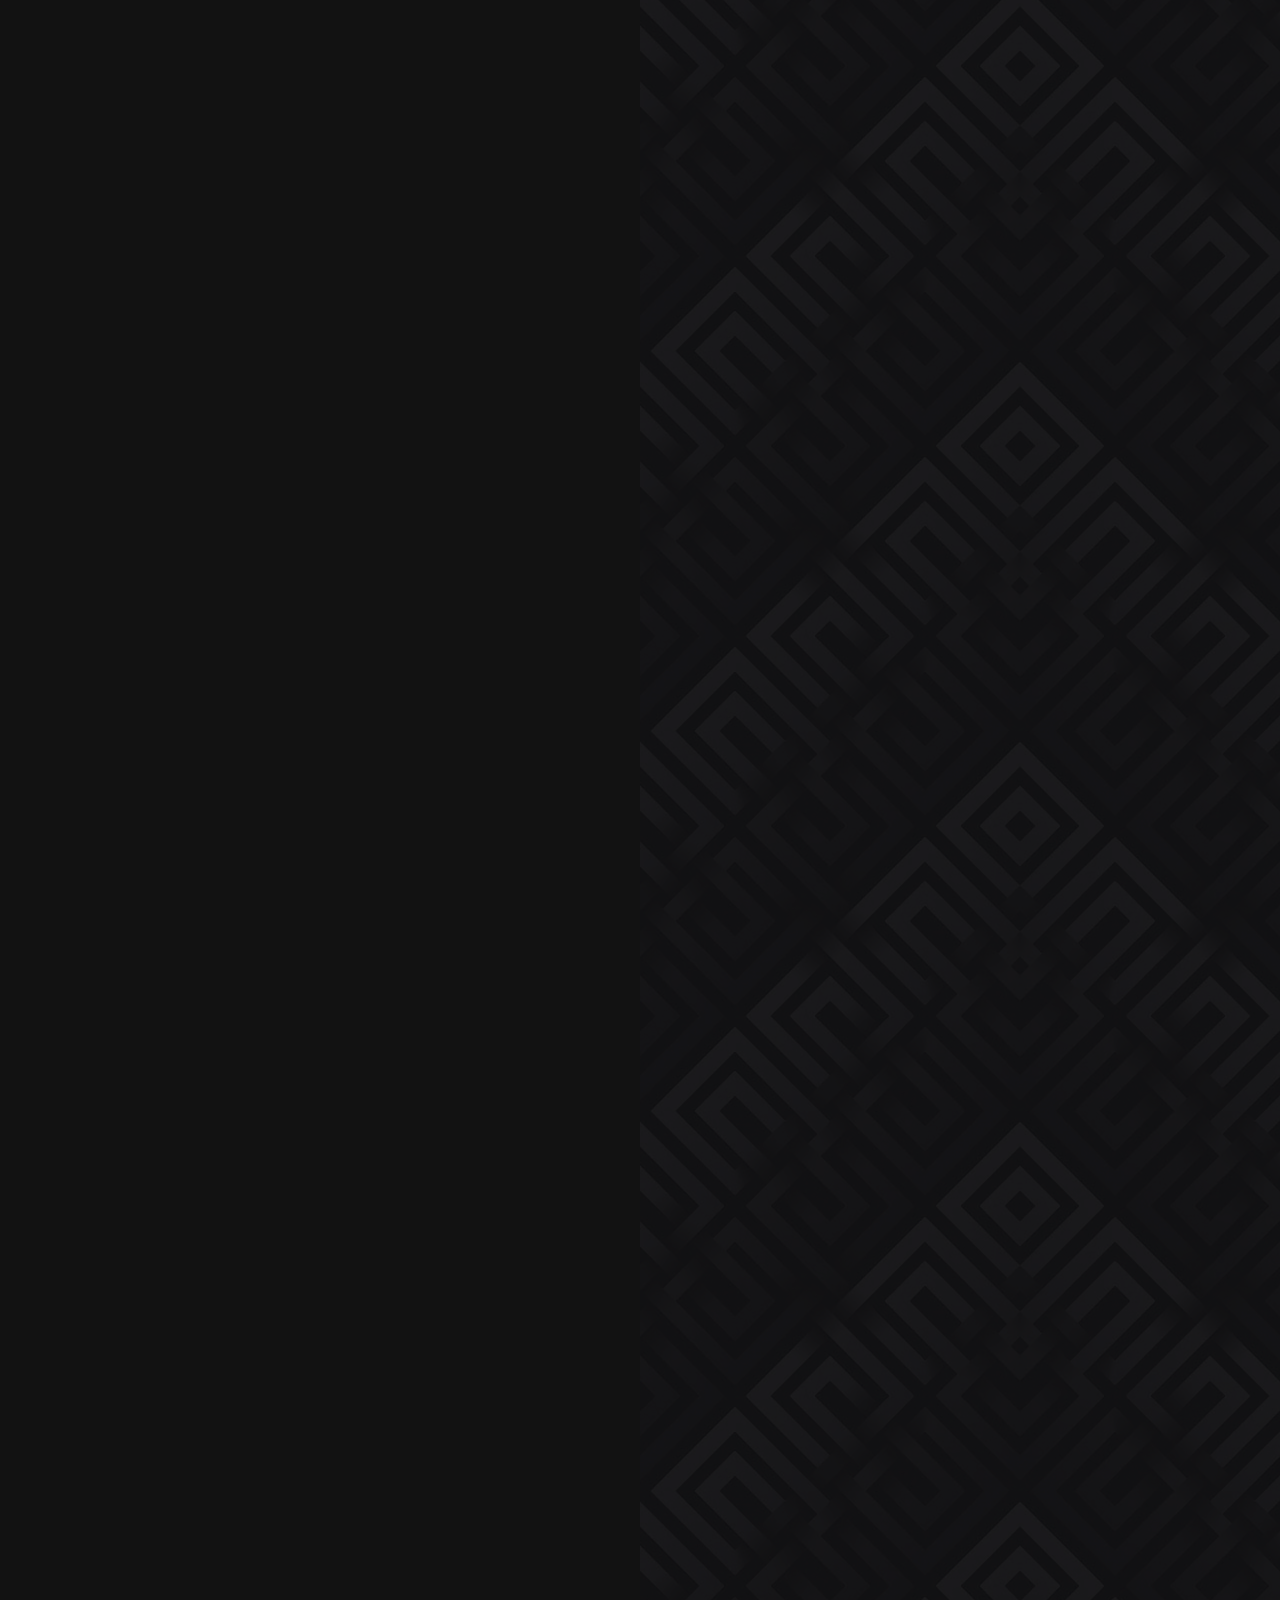
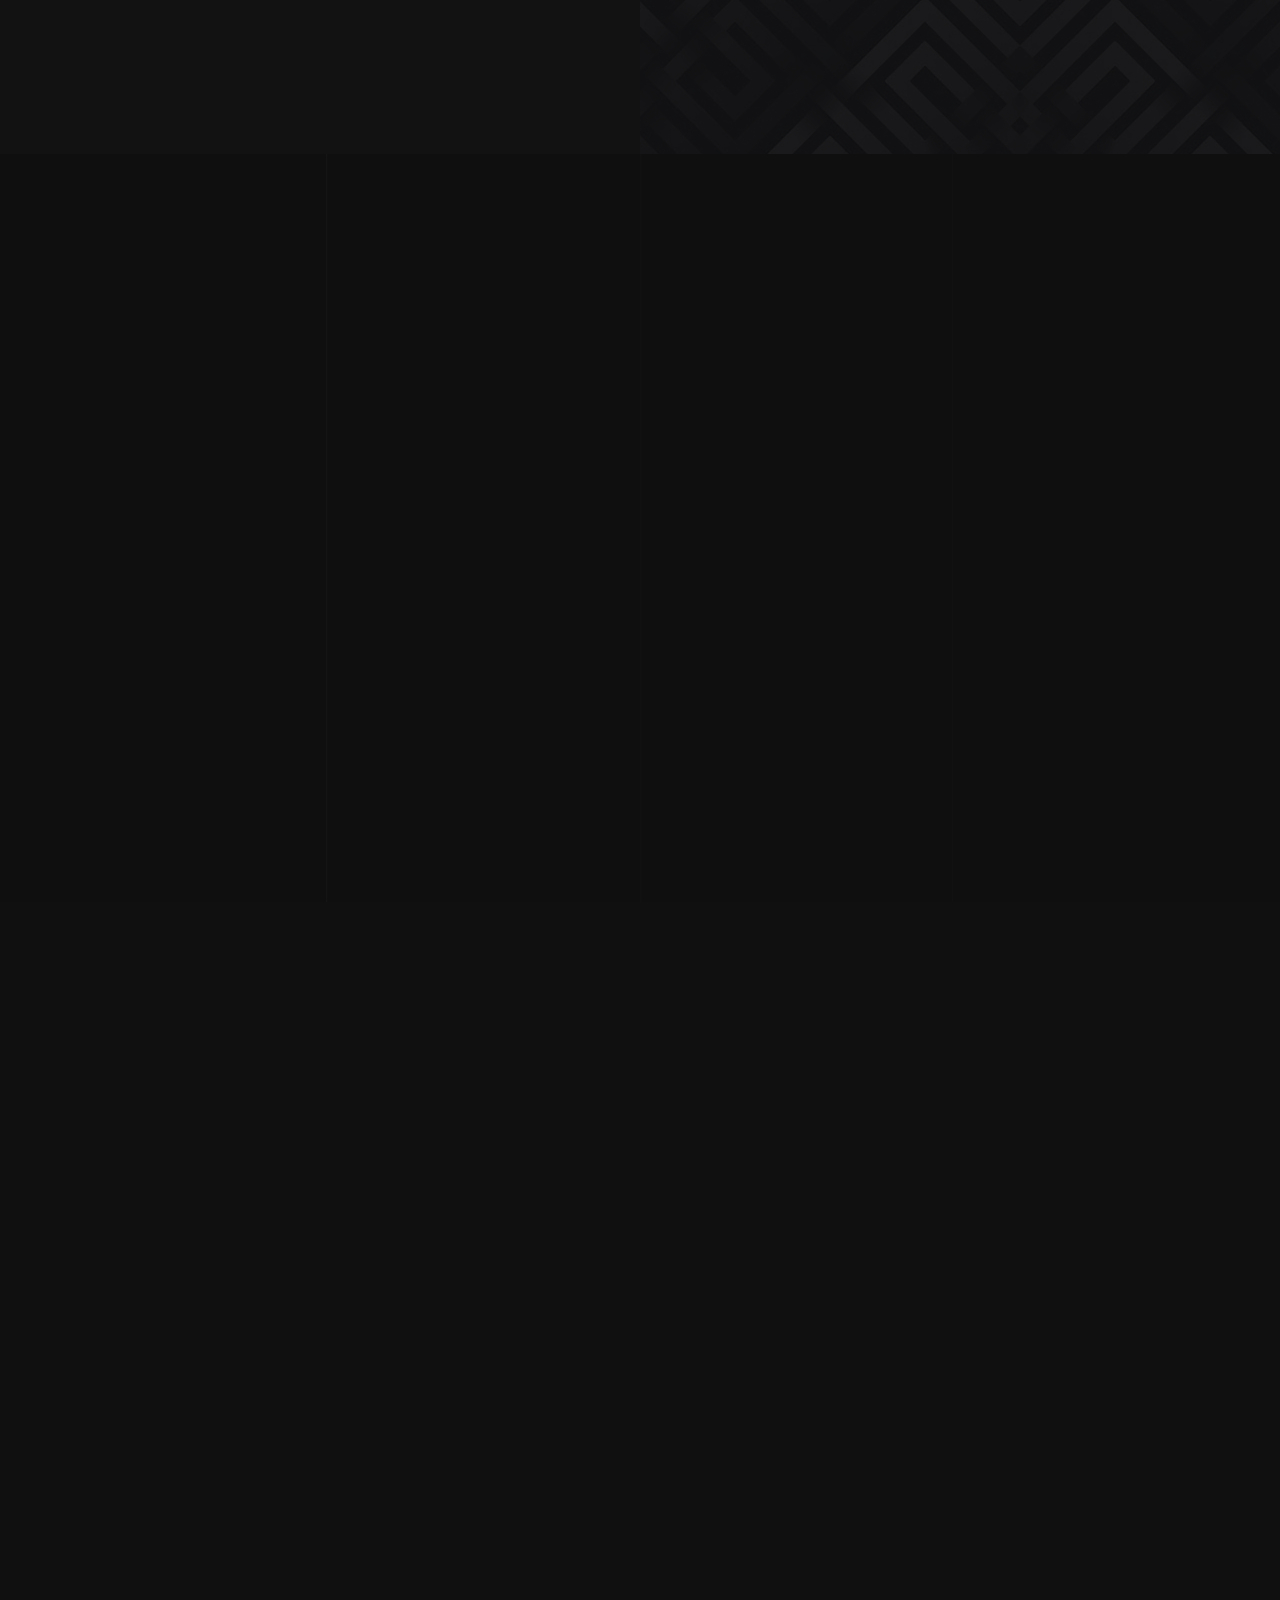
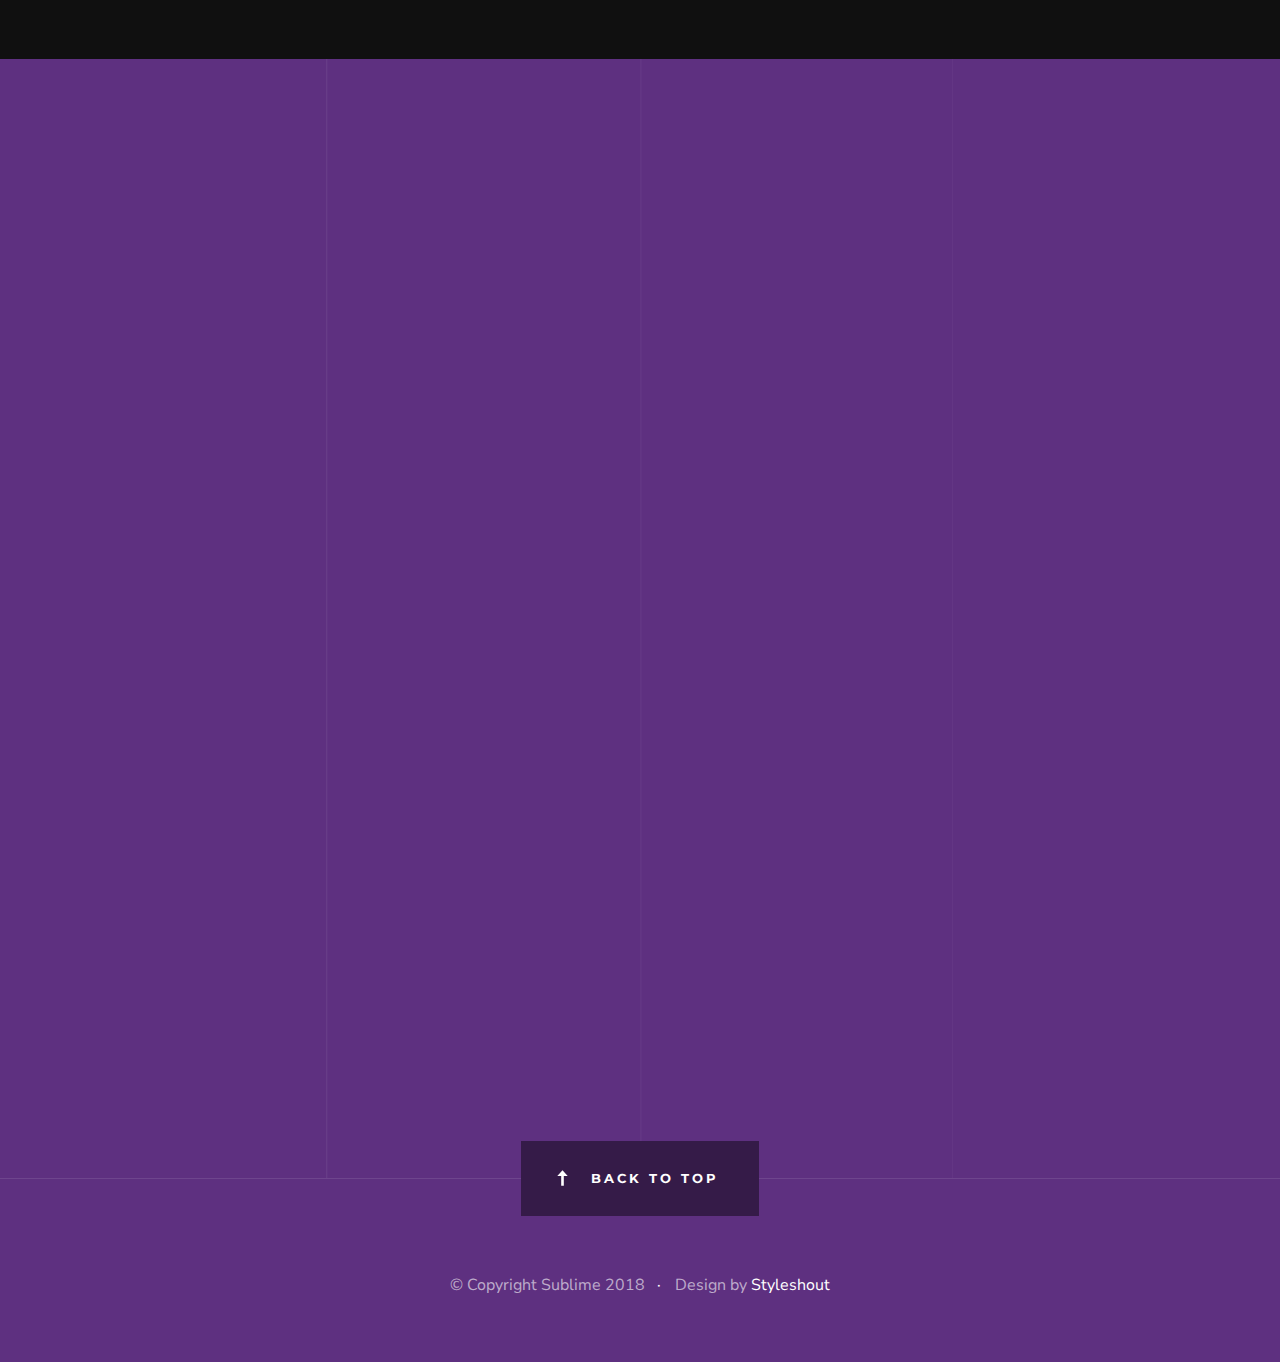
==== commit 5705b0d7: "Update index.html" ====
--- a/index.html
+++ b/index.html
@@ -26,7 +26,7 @@
     <!-- favicons
     ================================================== -->
     <link rel="shortcut icon" href="A.ico" type="image/x-icon">
-    <link rel="icon" href="favicon.ico" type="image/x-icon">
+    <link rel="icon" href="A.ico" type="image/x-icon">
 
 </head>
 
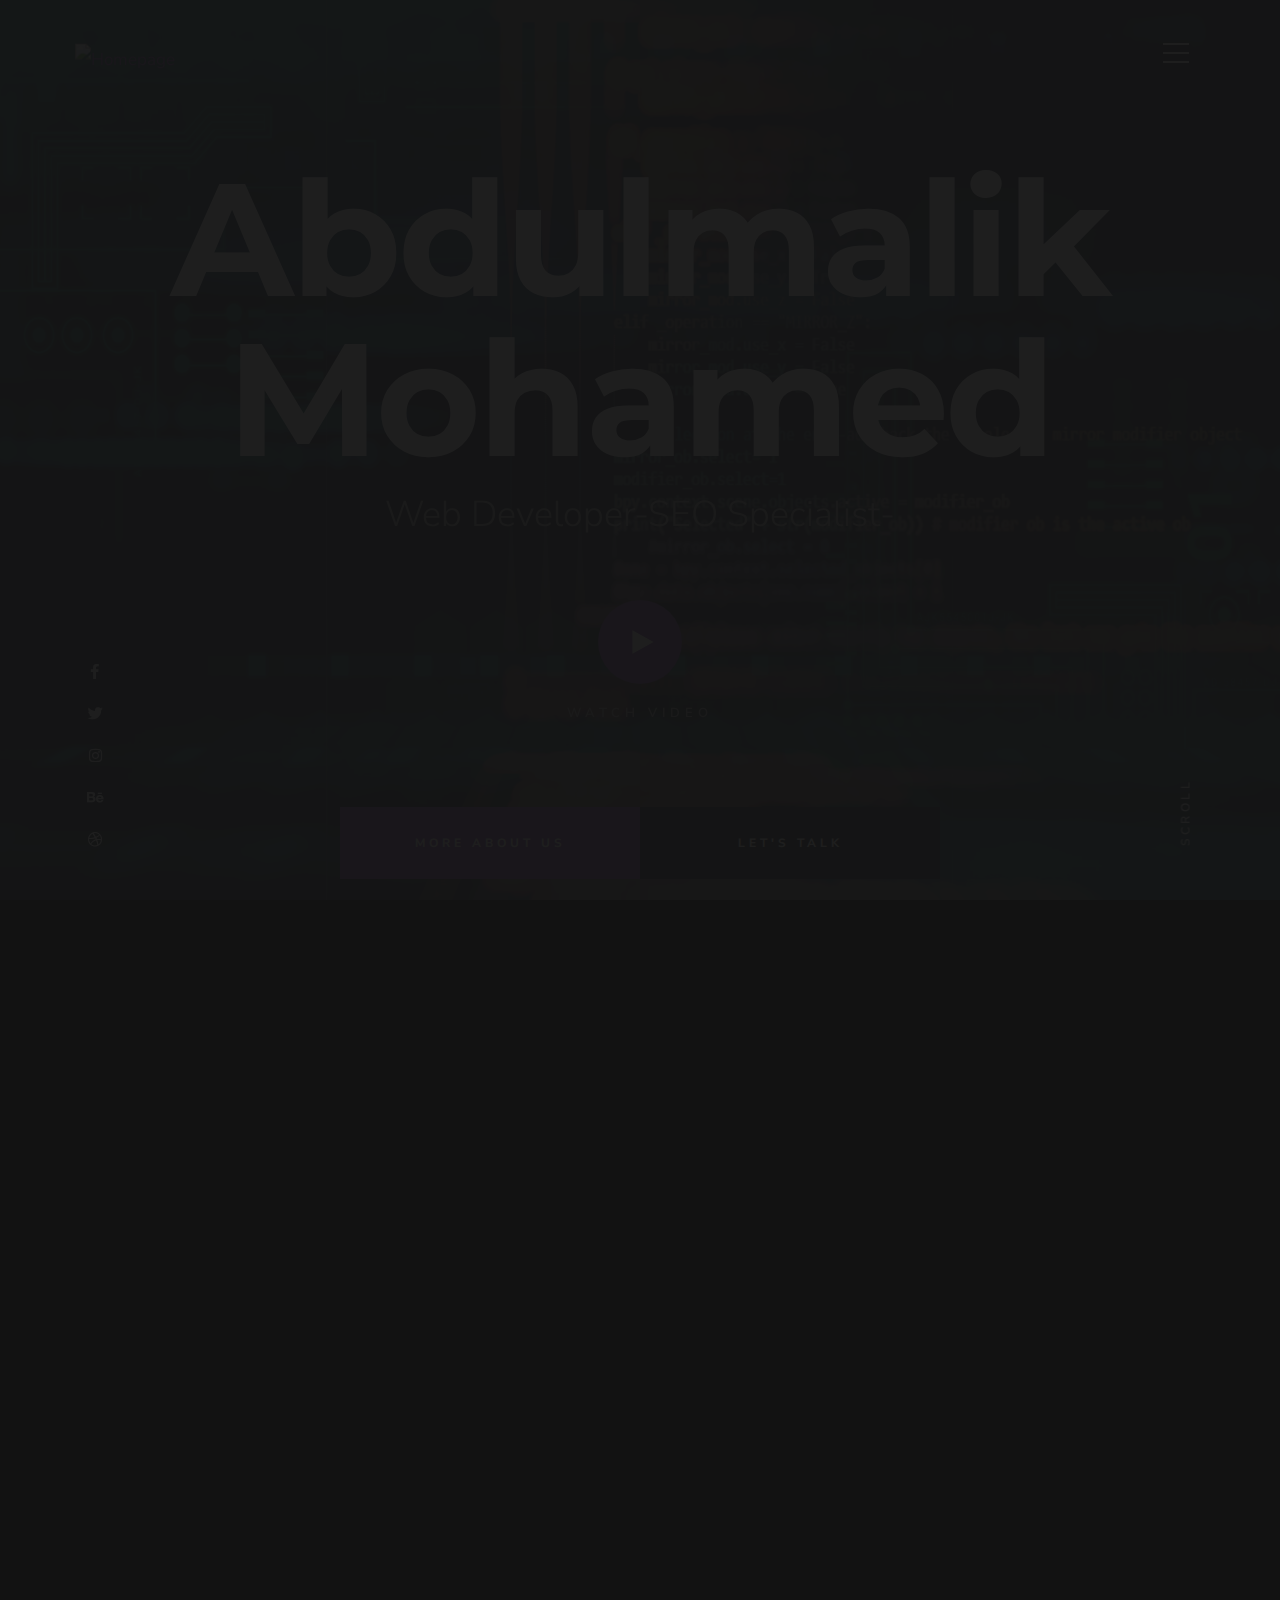
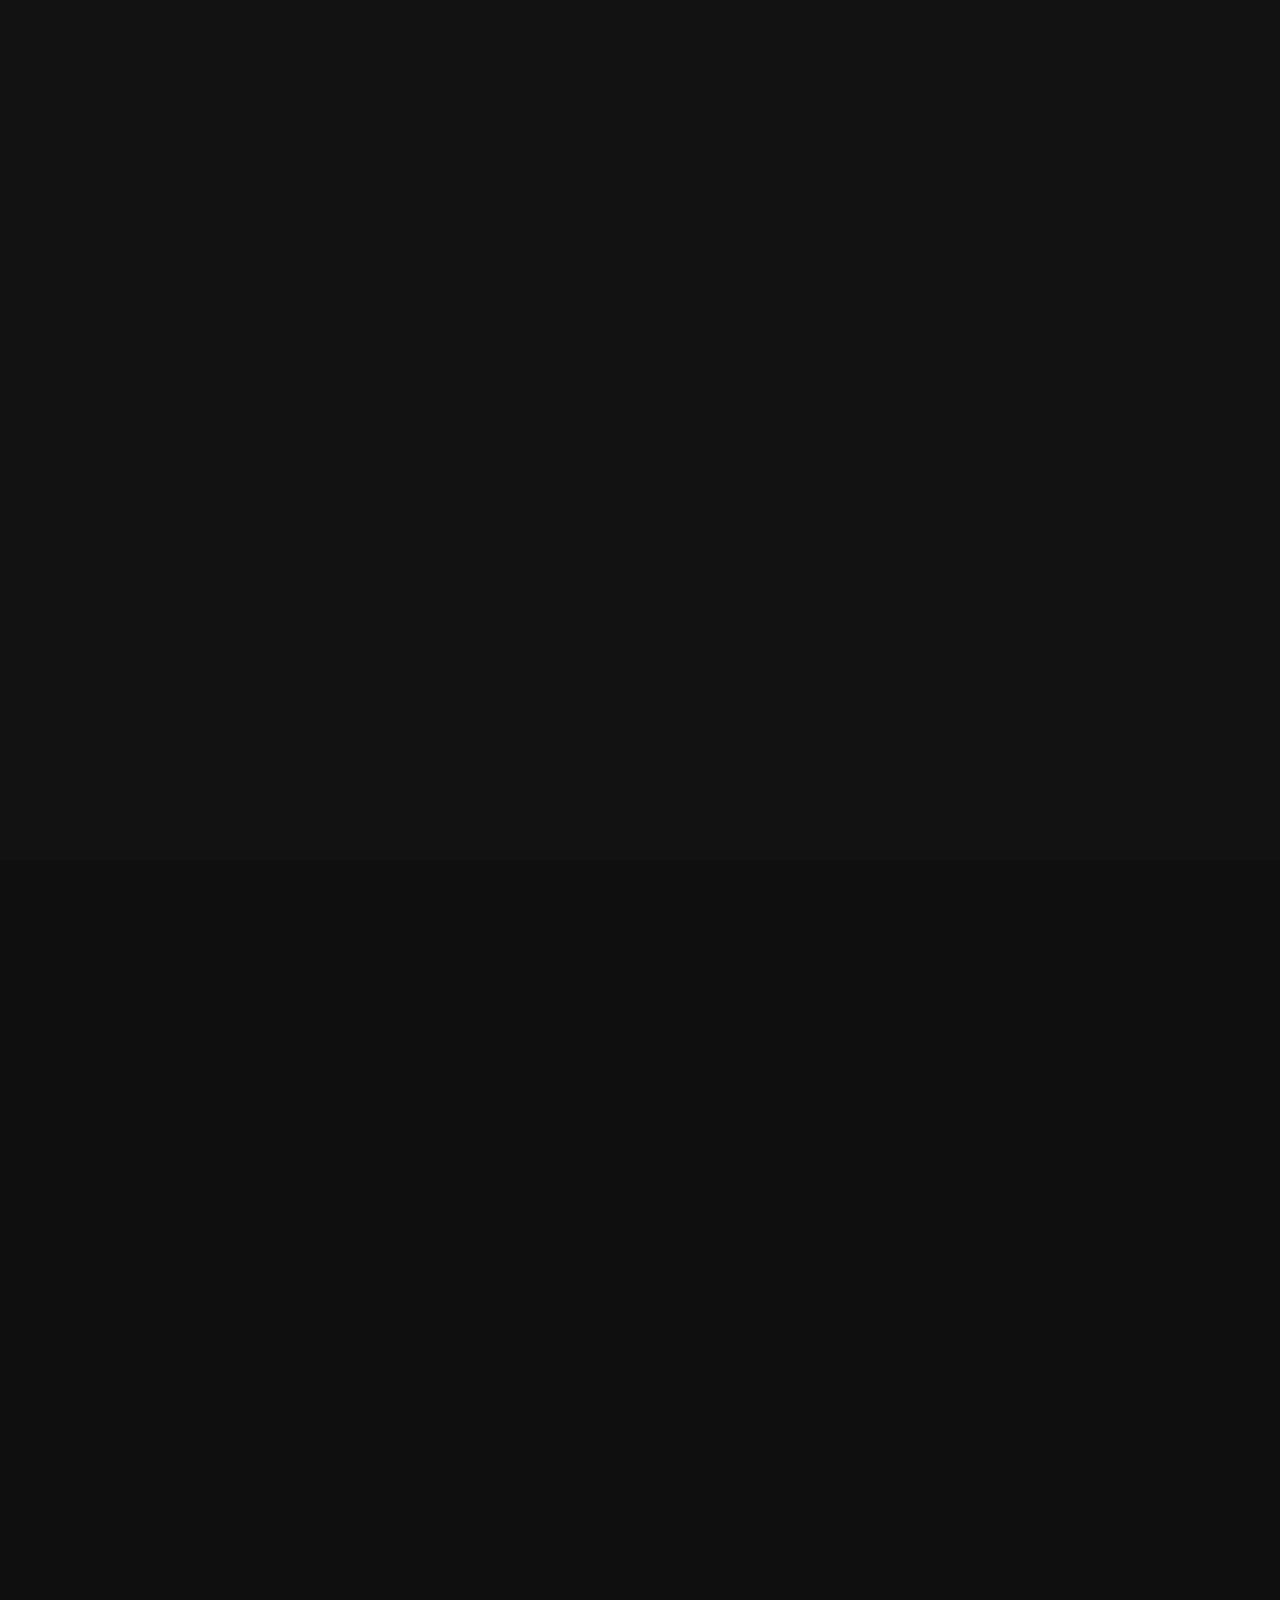
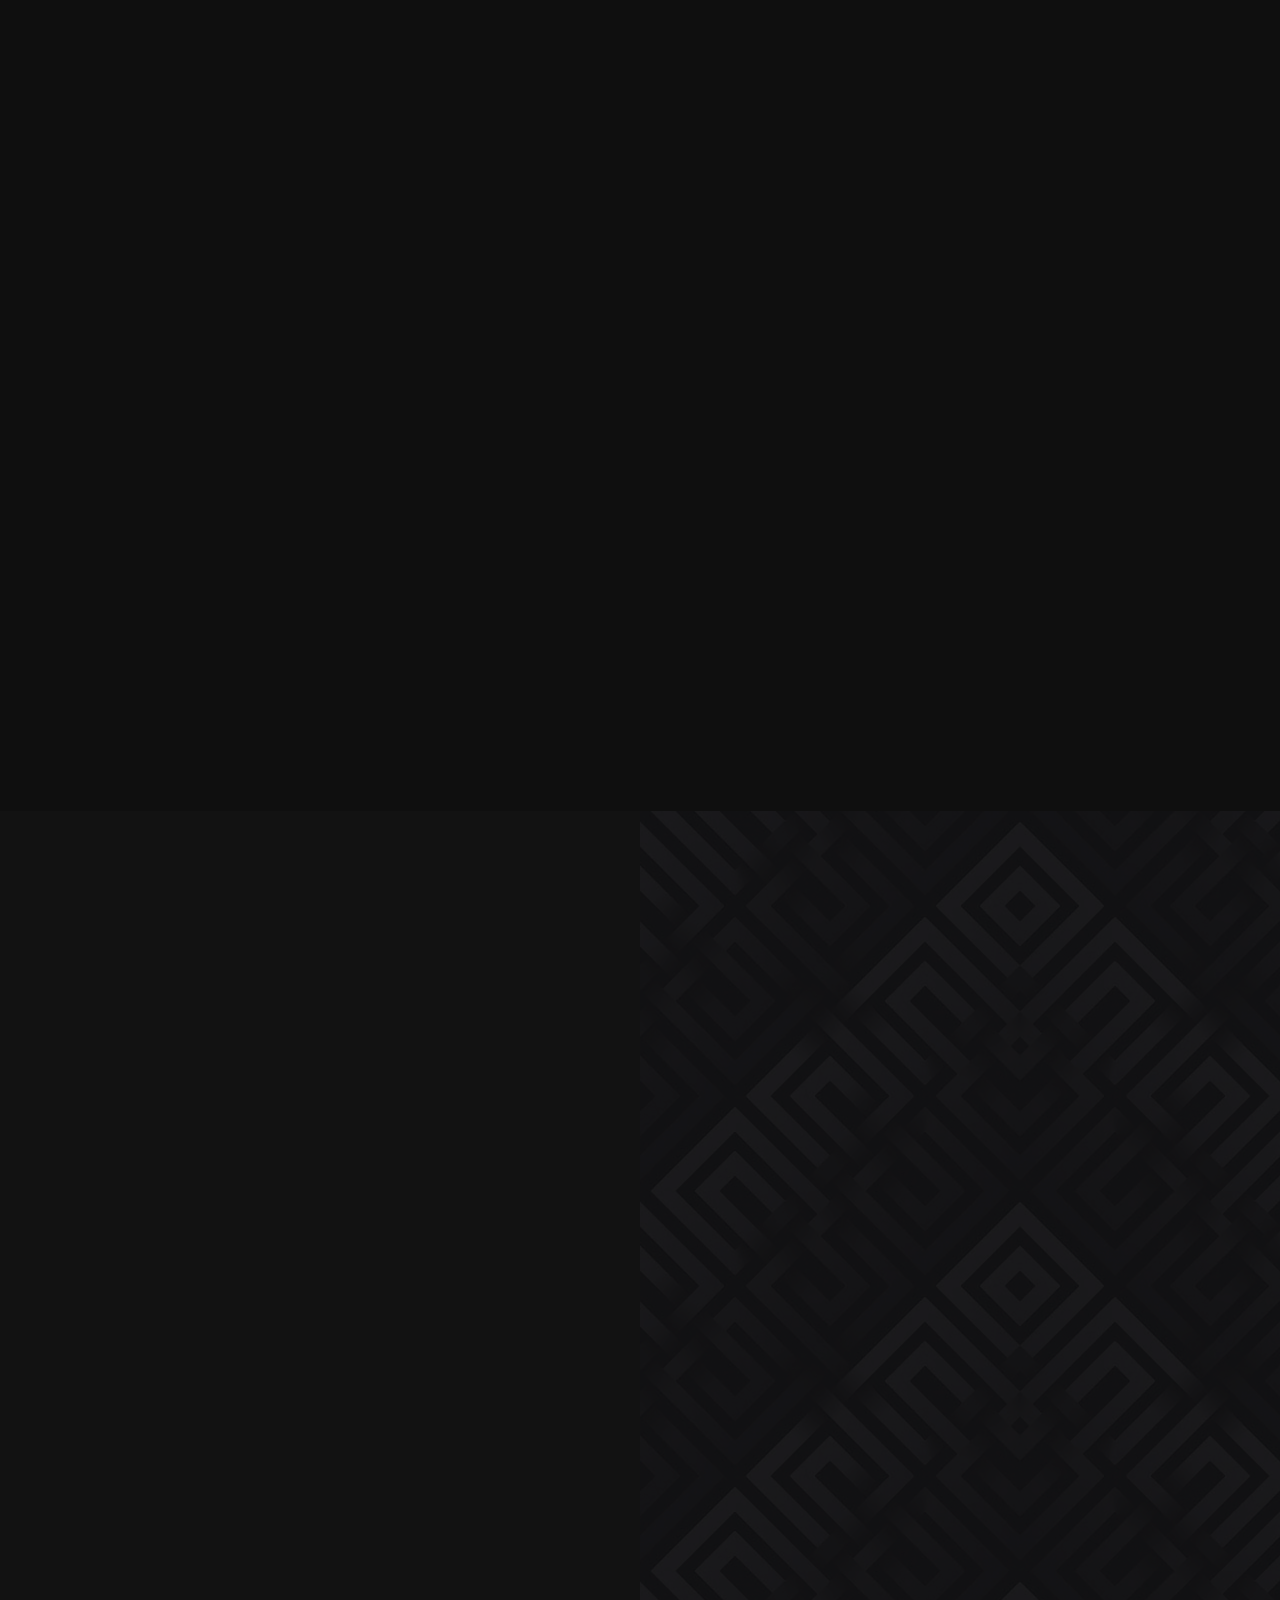
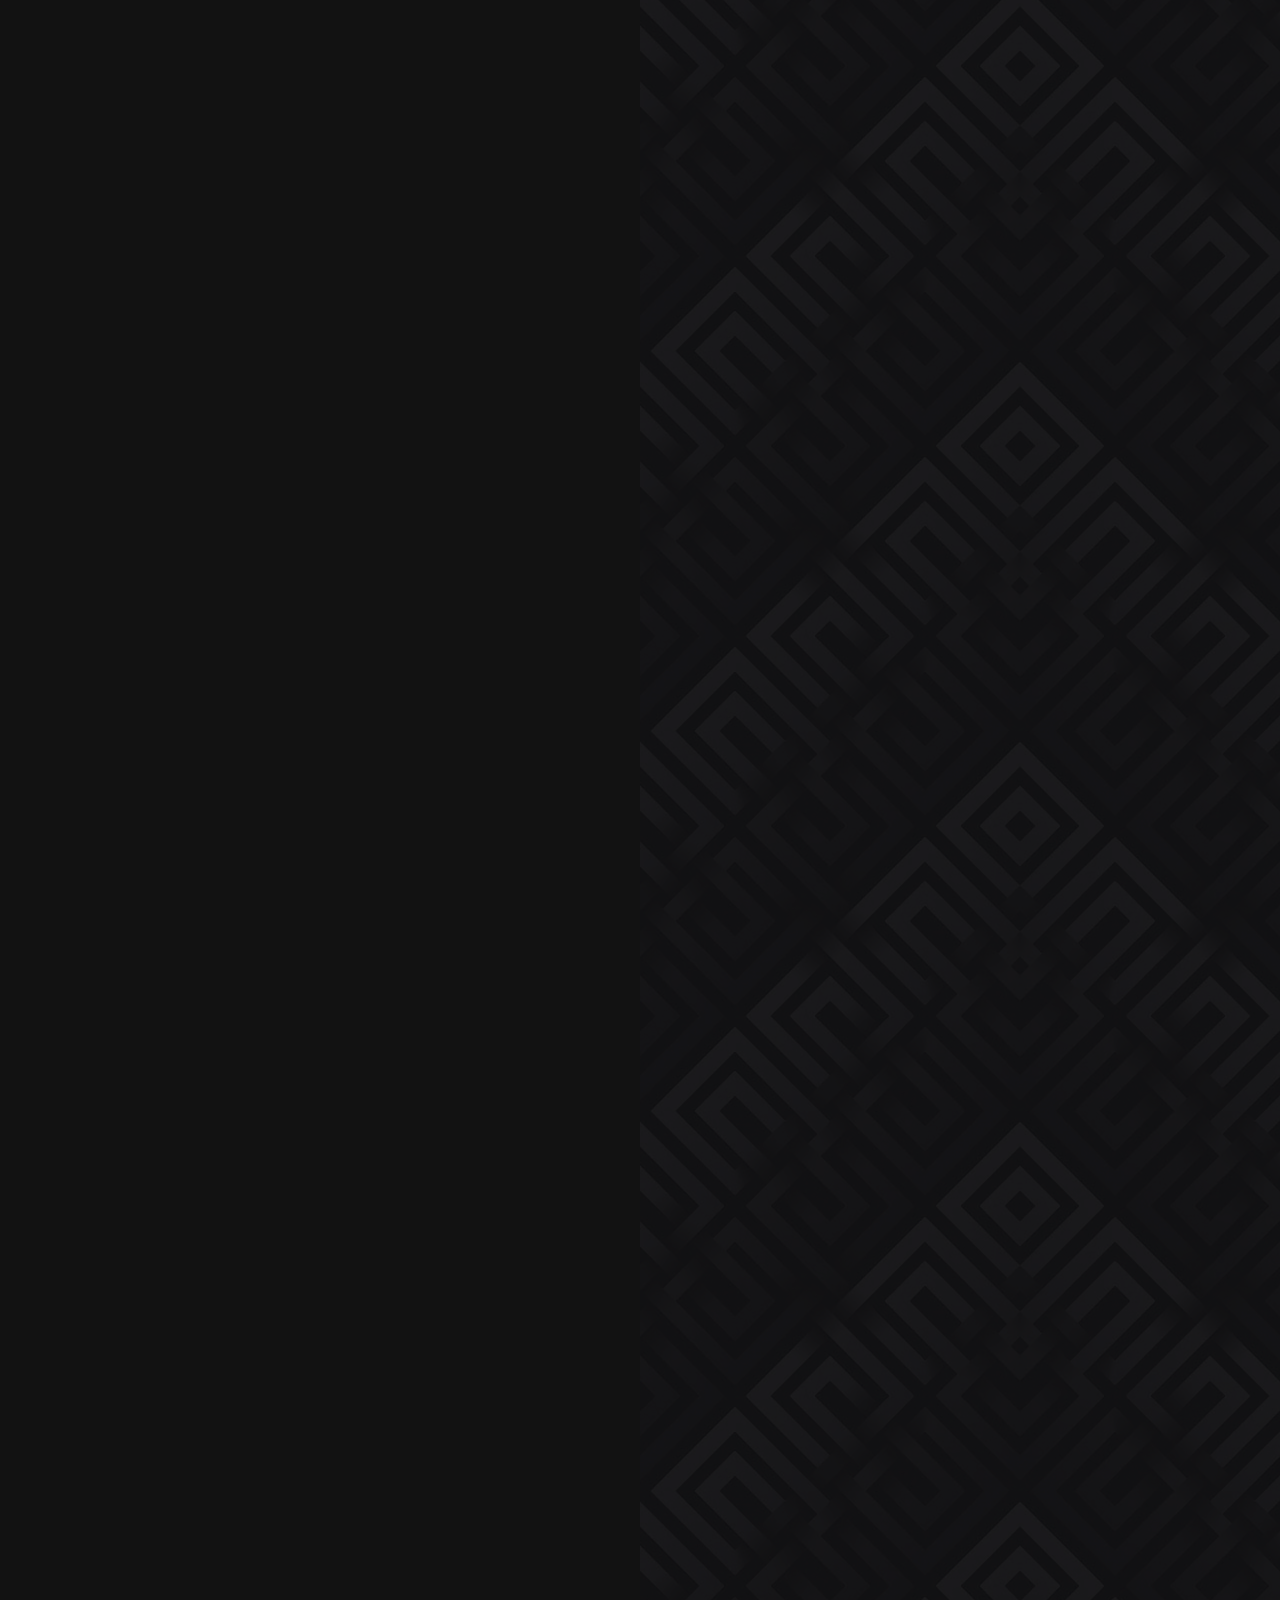
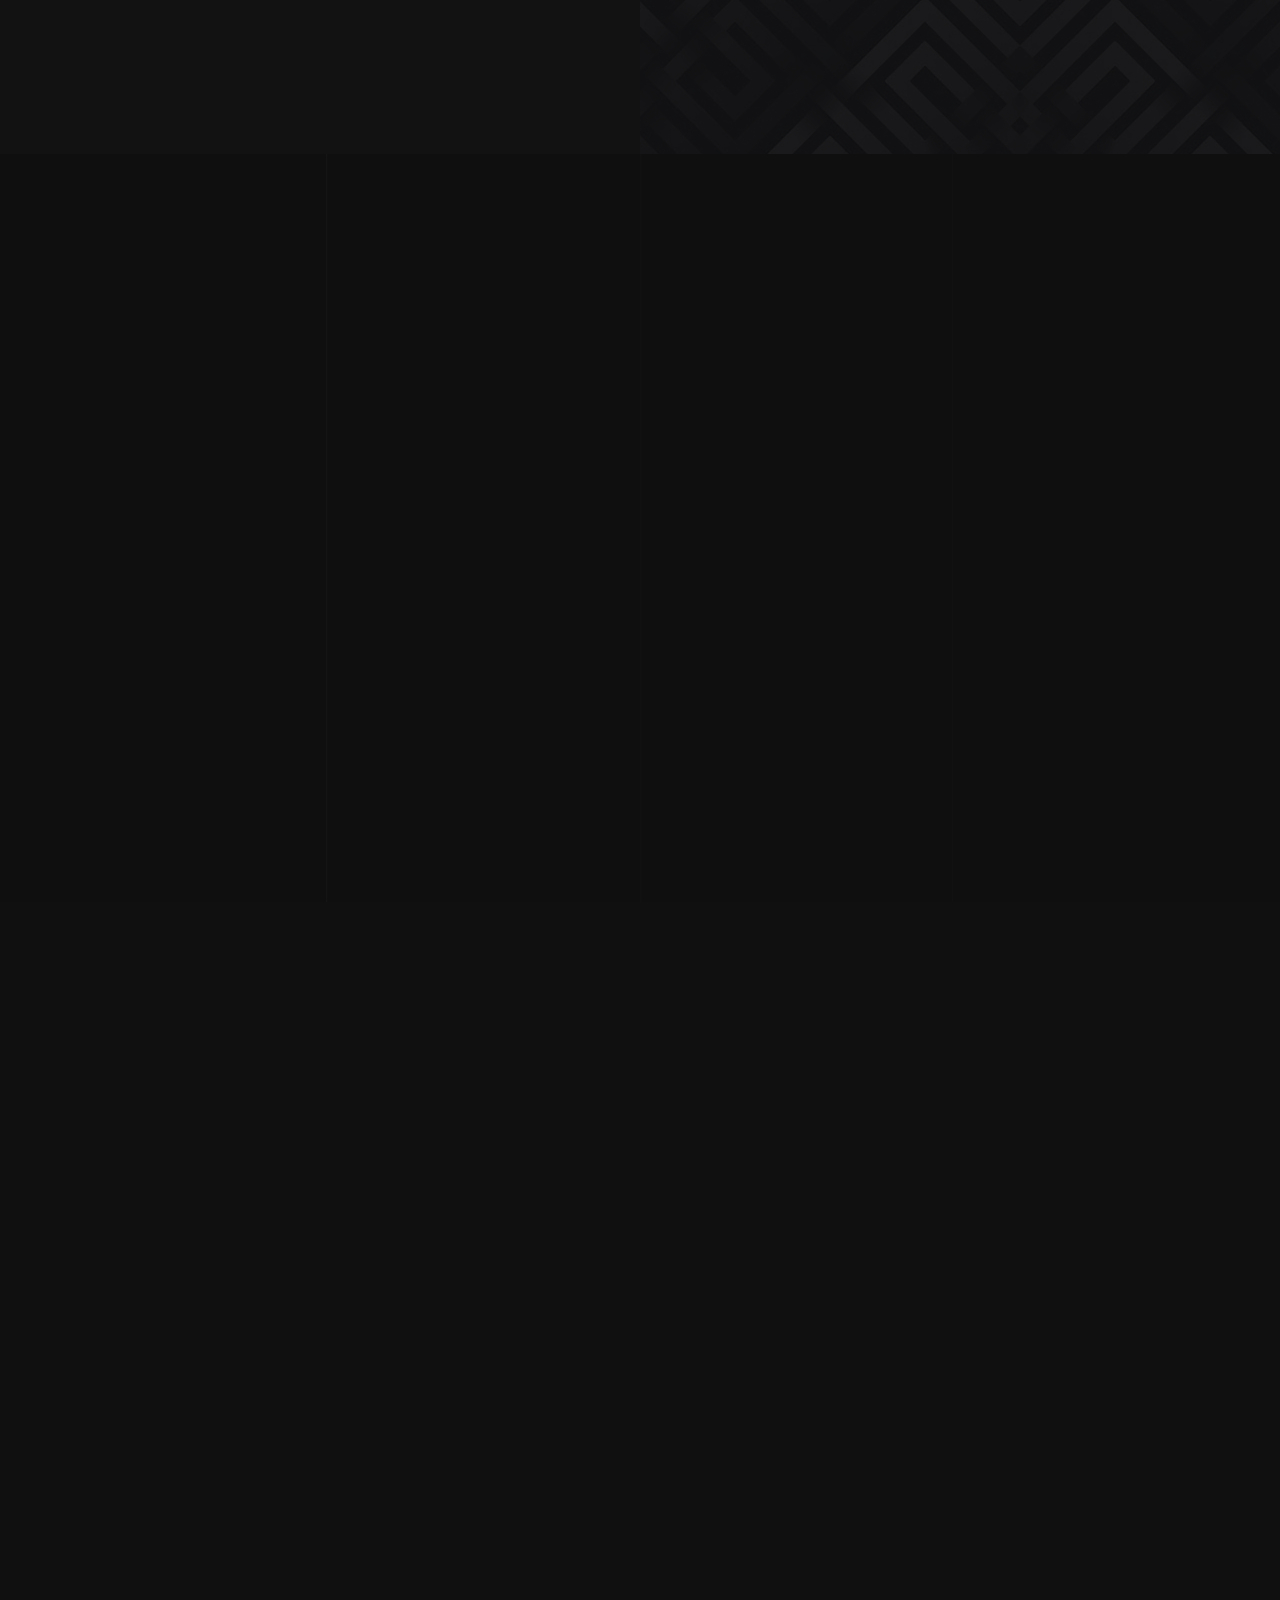
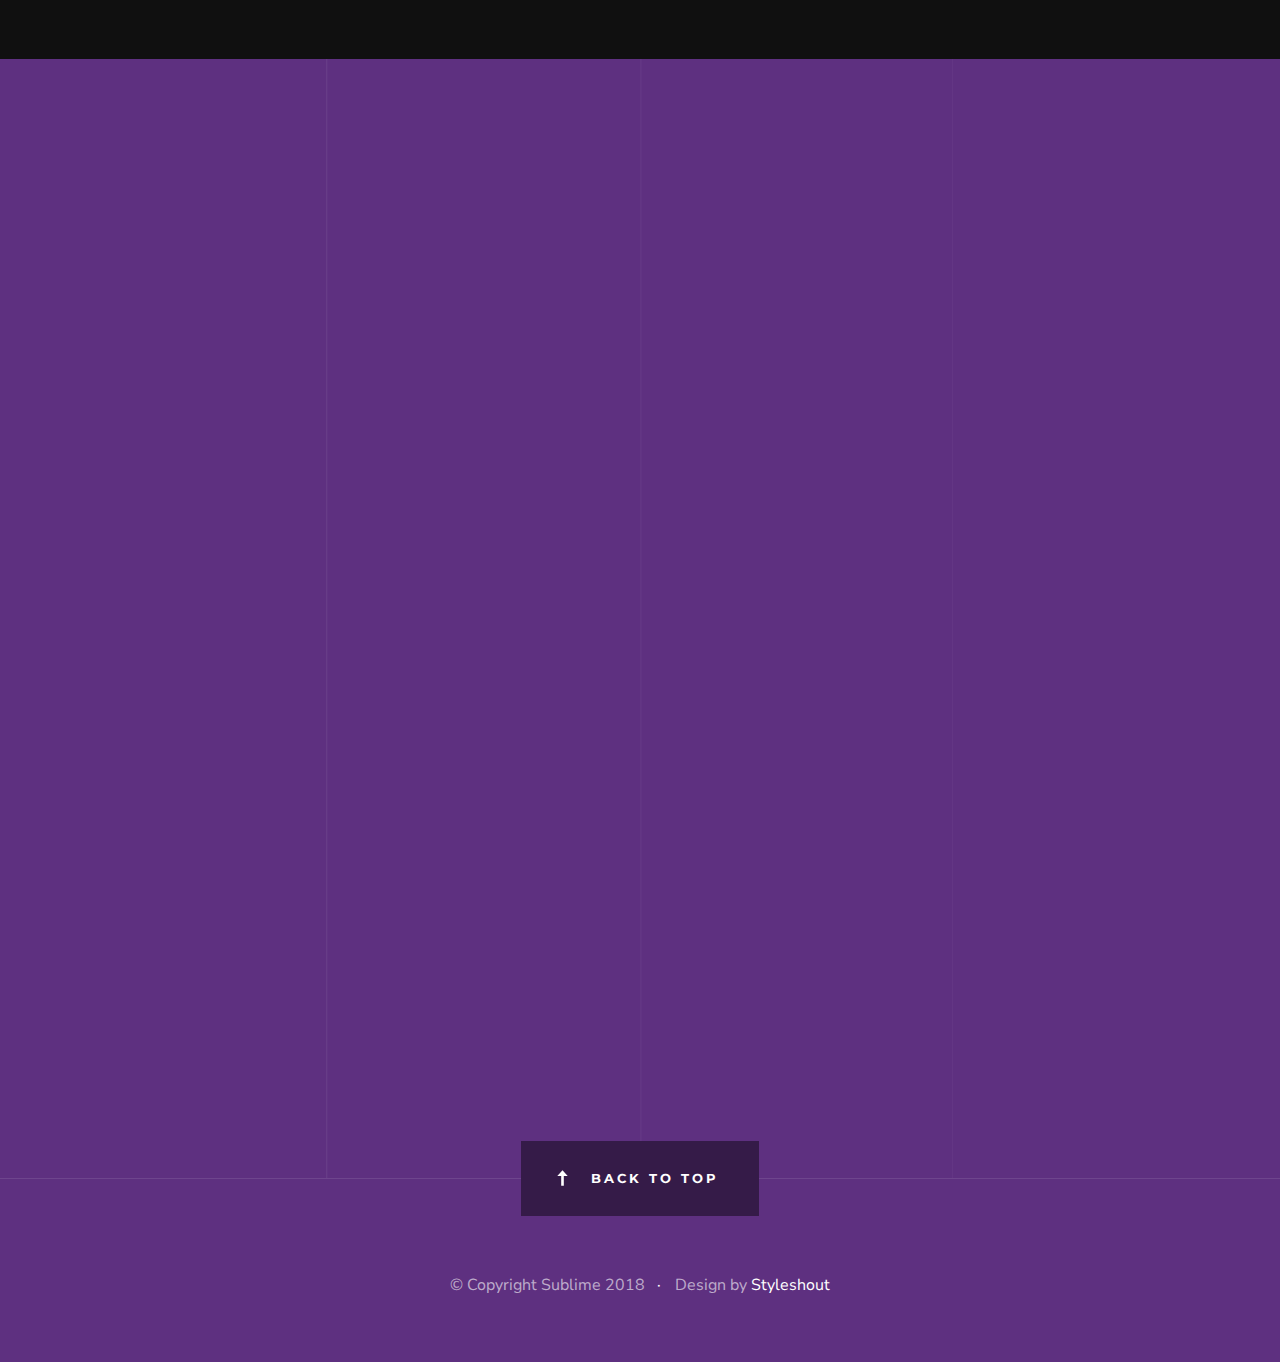
==== commit 4865e40c: "Update index.html" ====
--- a/index.html
+++ b/index.html
@@ -49,7 +49,7 @@
 
         <div class="header-logo">
             <a class="site-logo" href="index.html">
-                <img src="" alt="Homepage">
+                <img src="images/Home.png" alt="Homepage">
             </a>
         </div> <!-- end header-logo -->
 
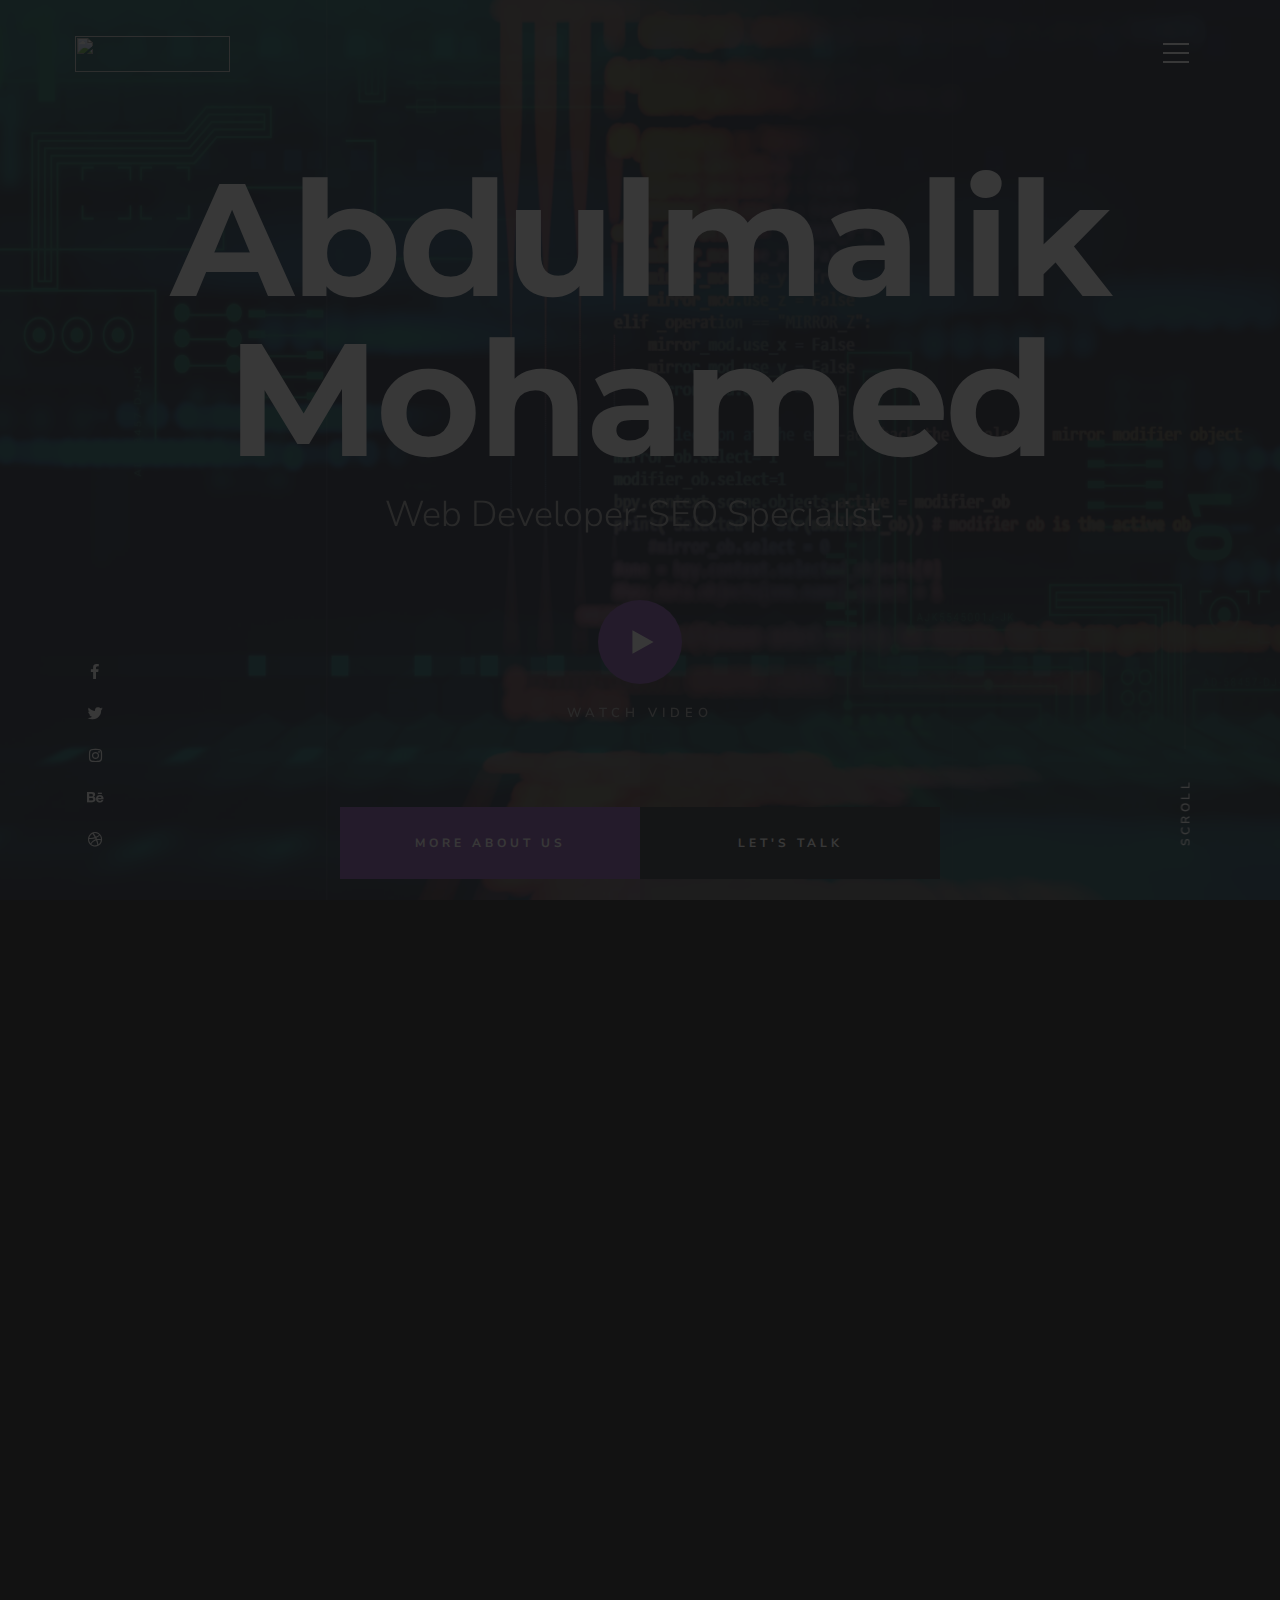
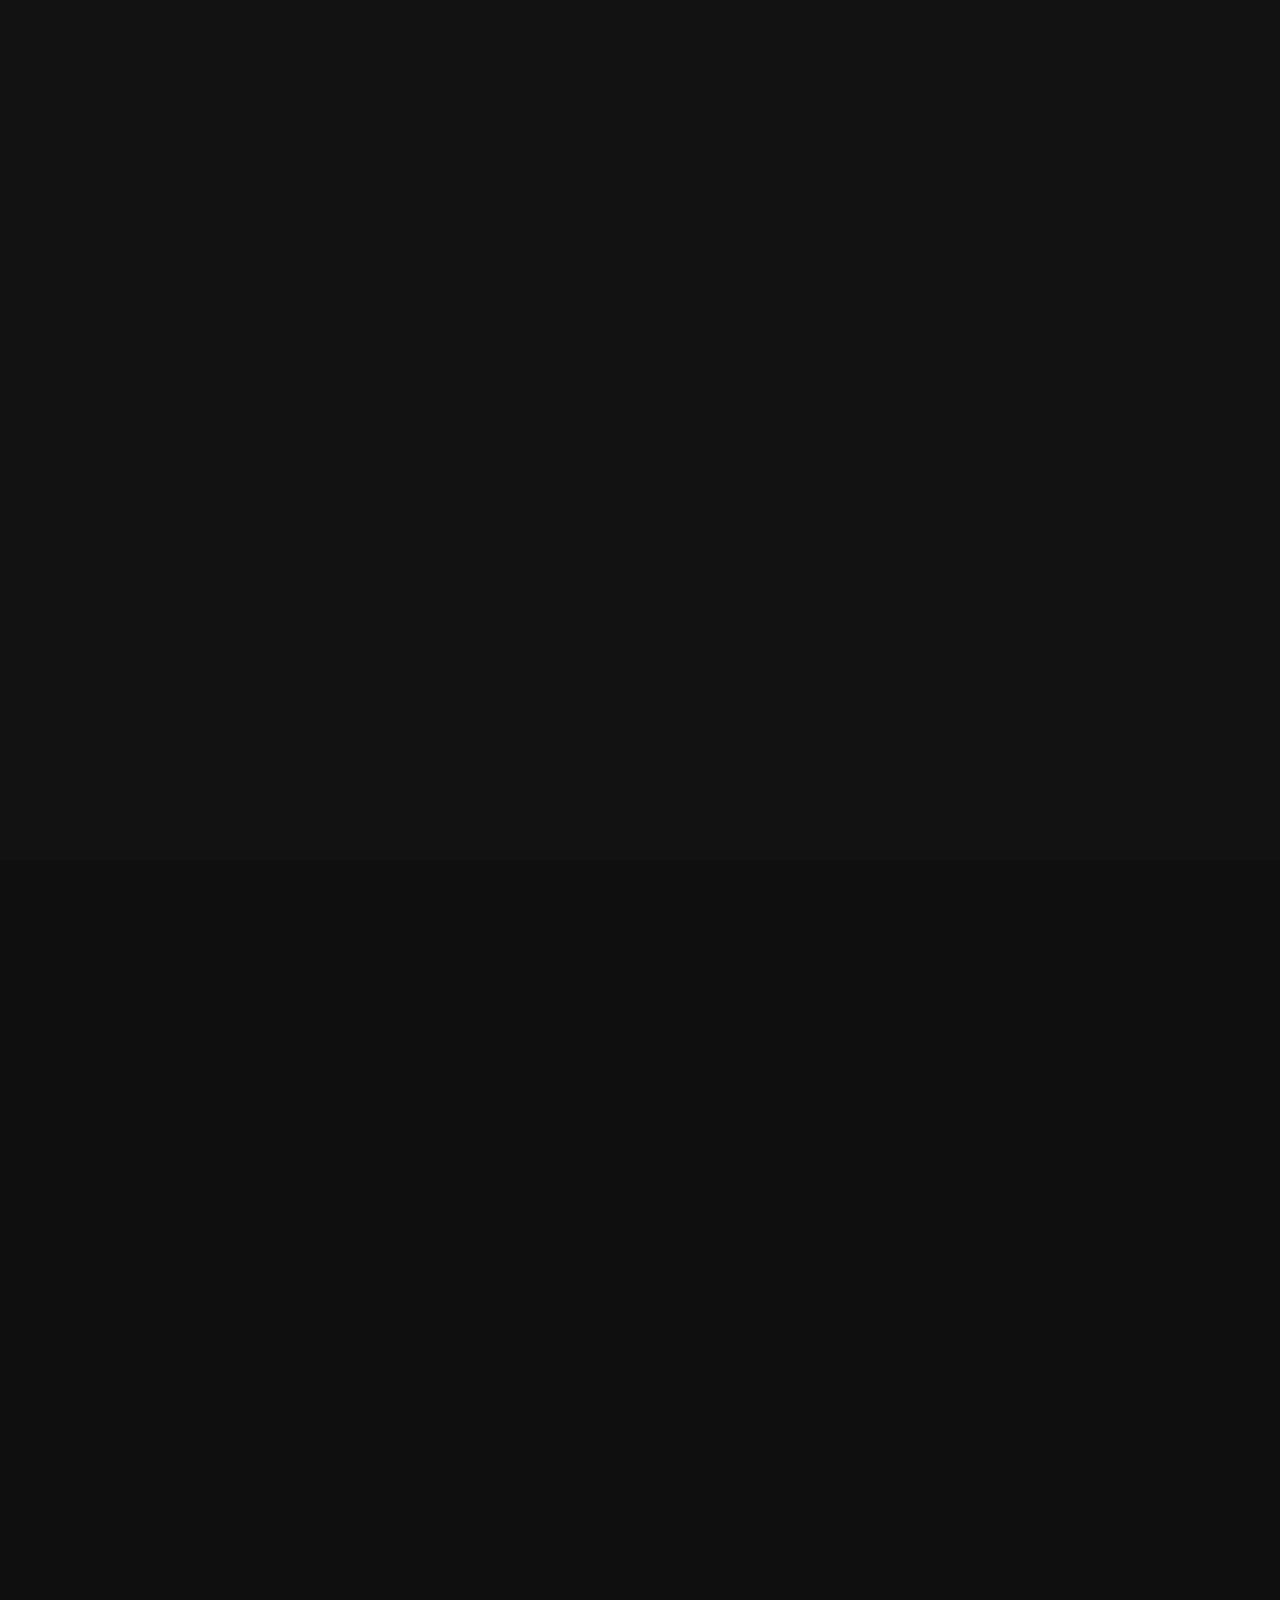
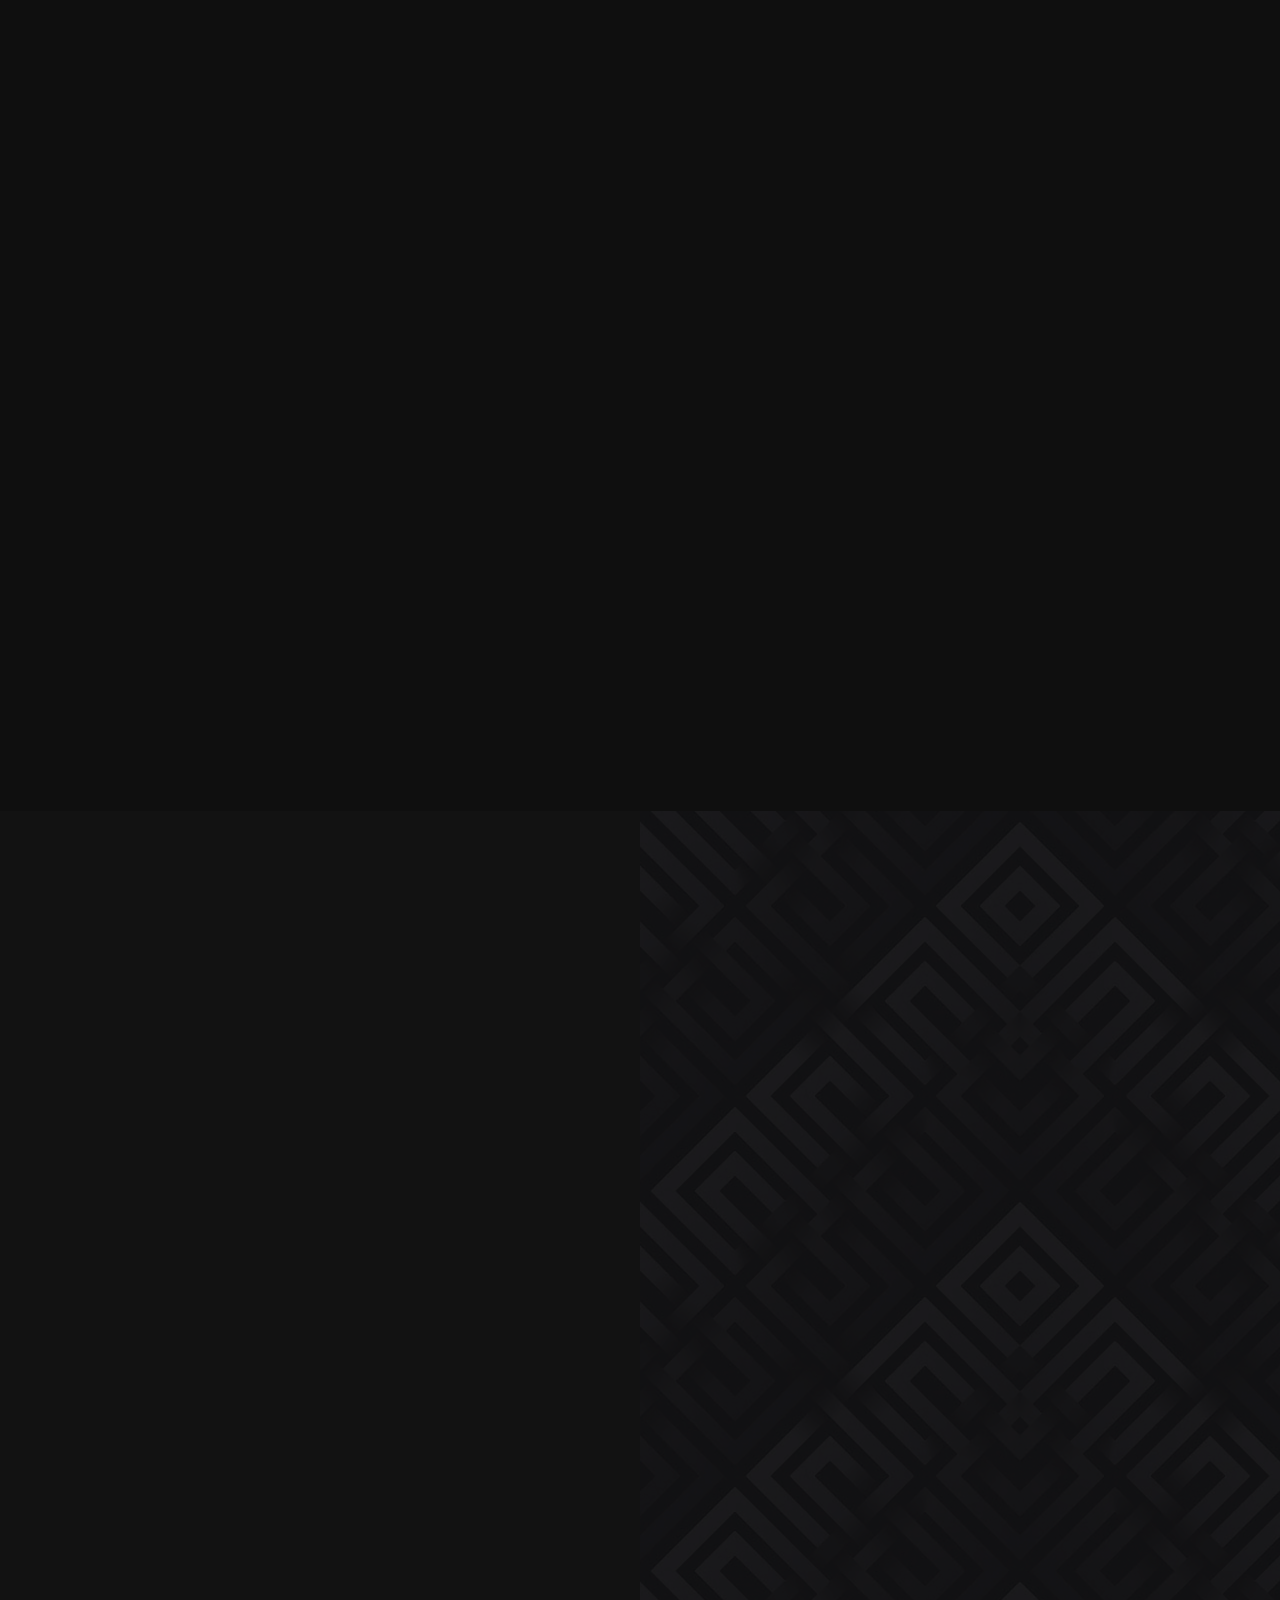
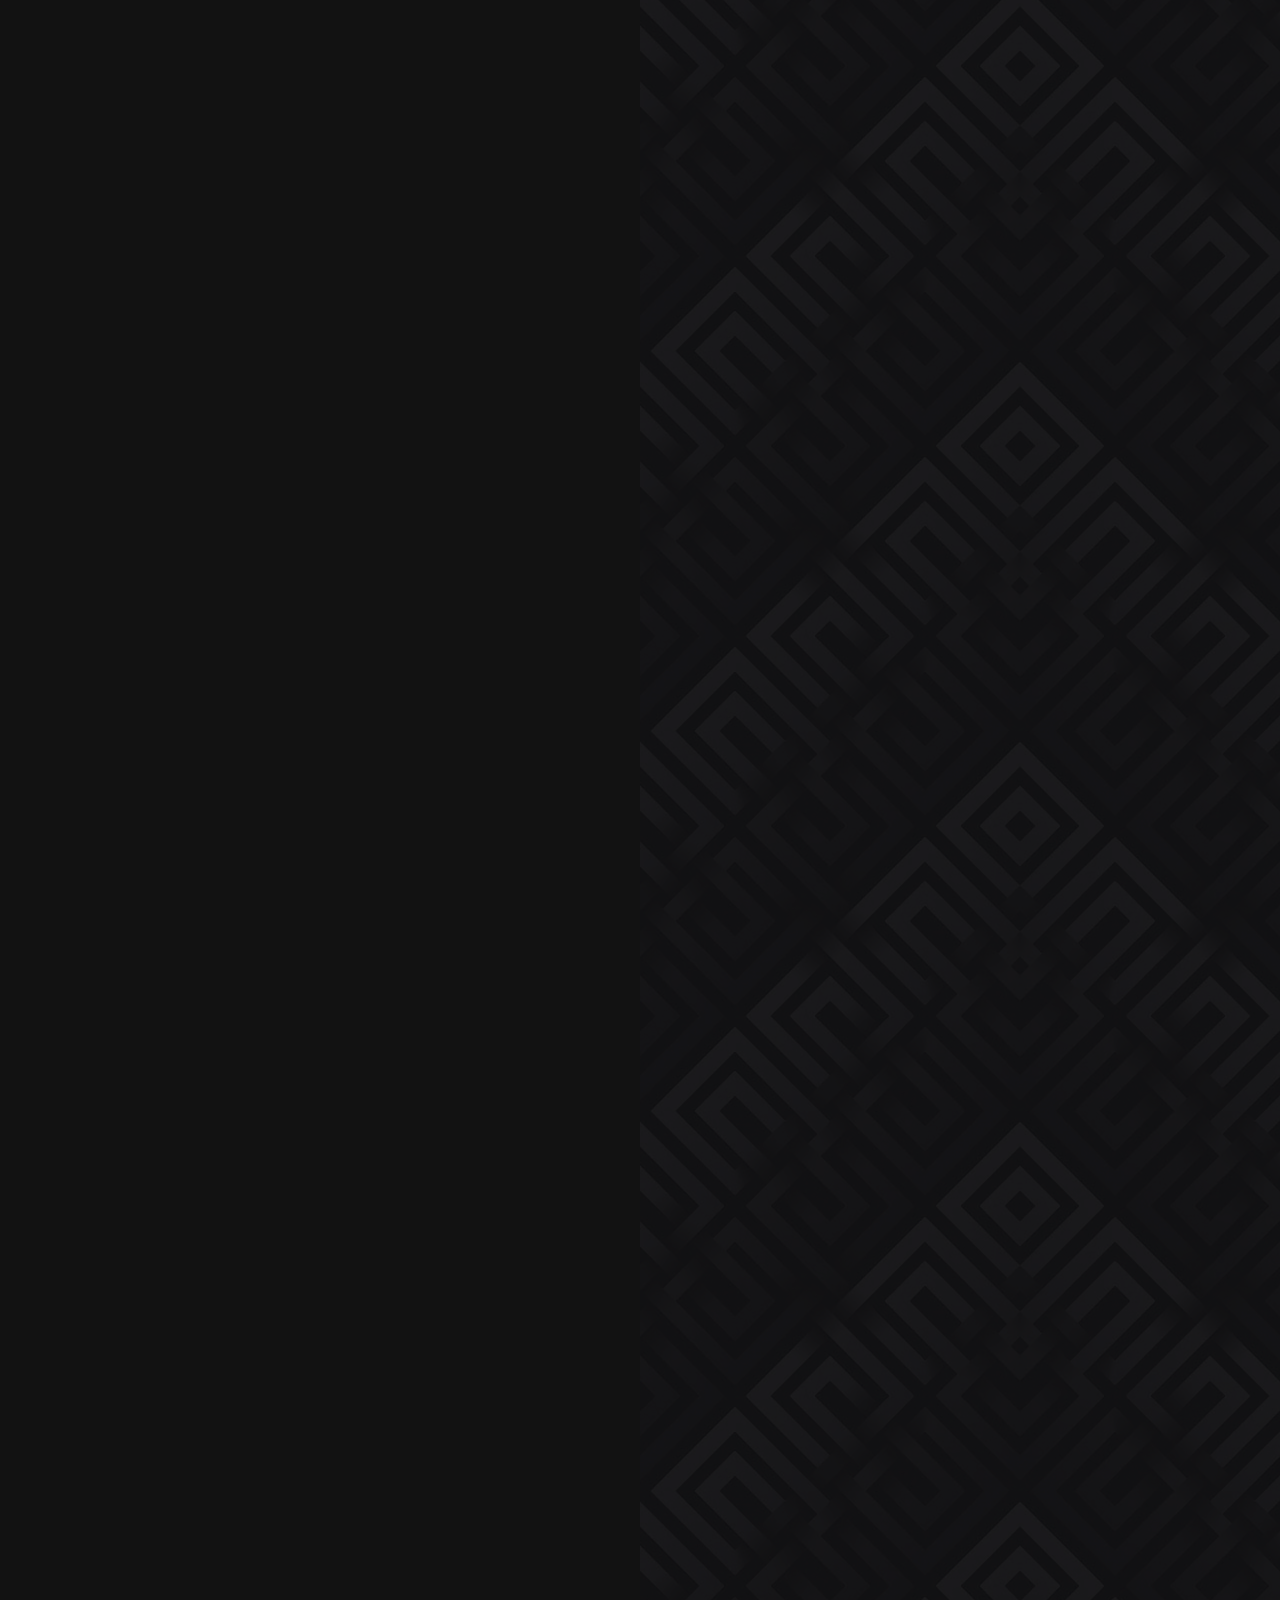
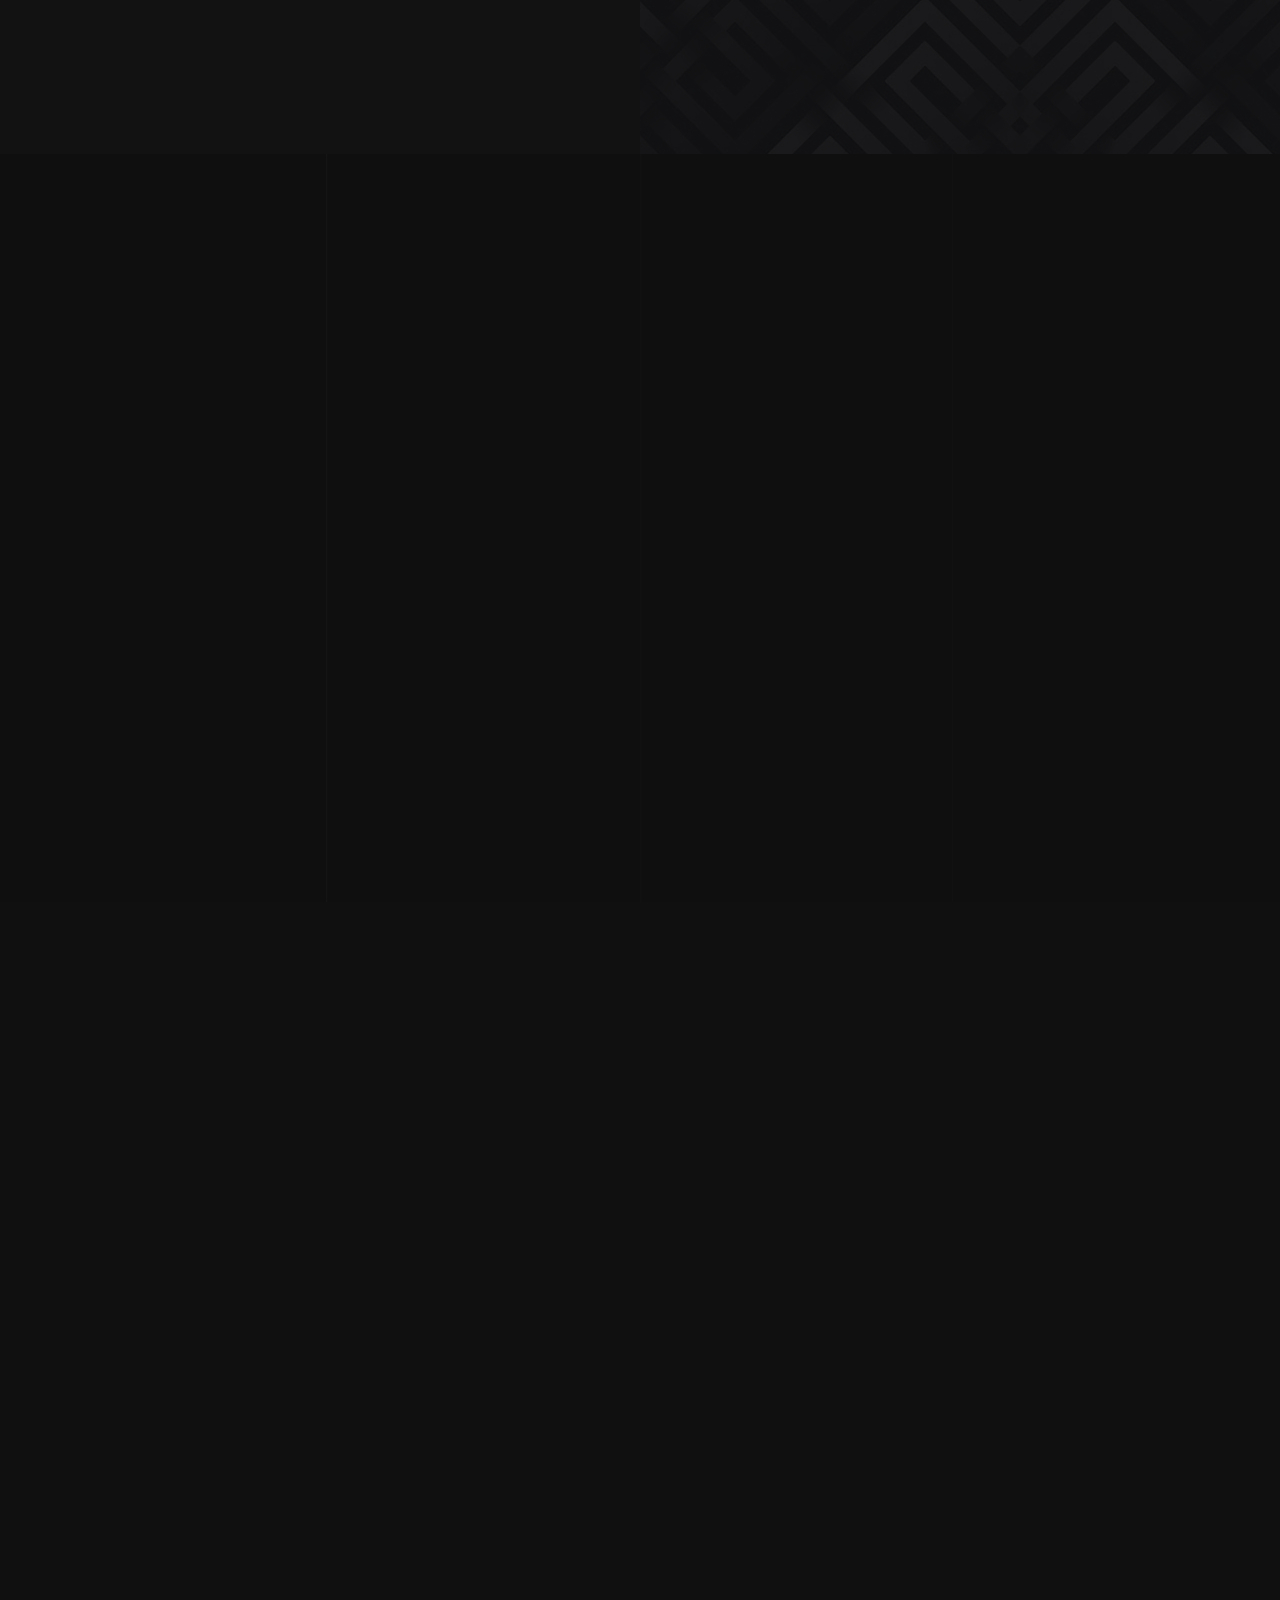
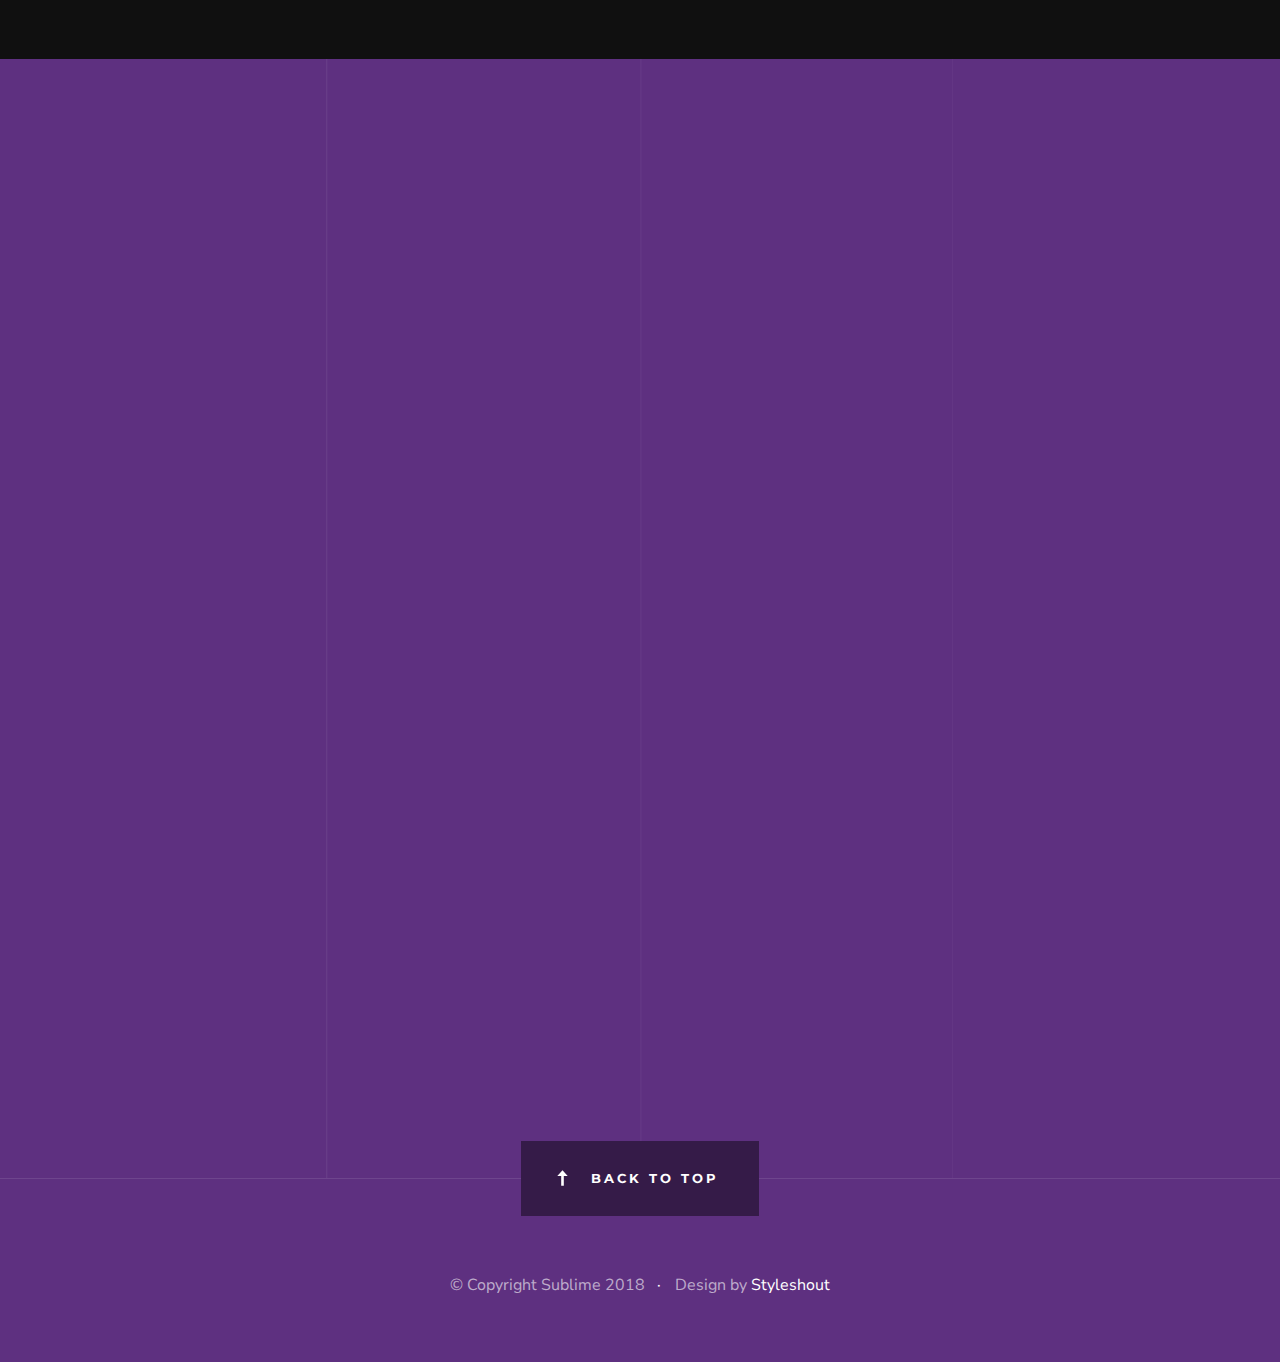
==== commit 8b9d92c4: "Update index.html" ====
--- a/index.html
+++ b/index.html
@@ -49,7 +49,7 @@
 
         <div class="header-logo">
             <a class="site-logo" href="index.html">
-                <img src="images/Home.png" alt="Homepage">
+                <img src="" alt="">
             </a>
         </div> <!-- end header-logo -->
 
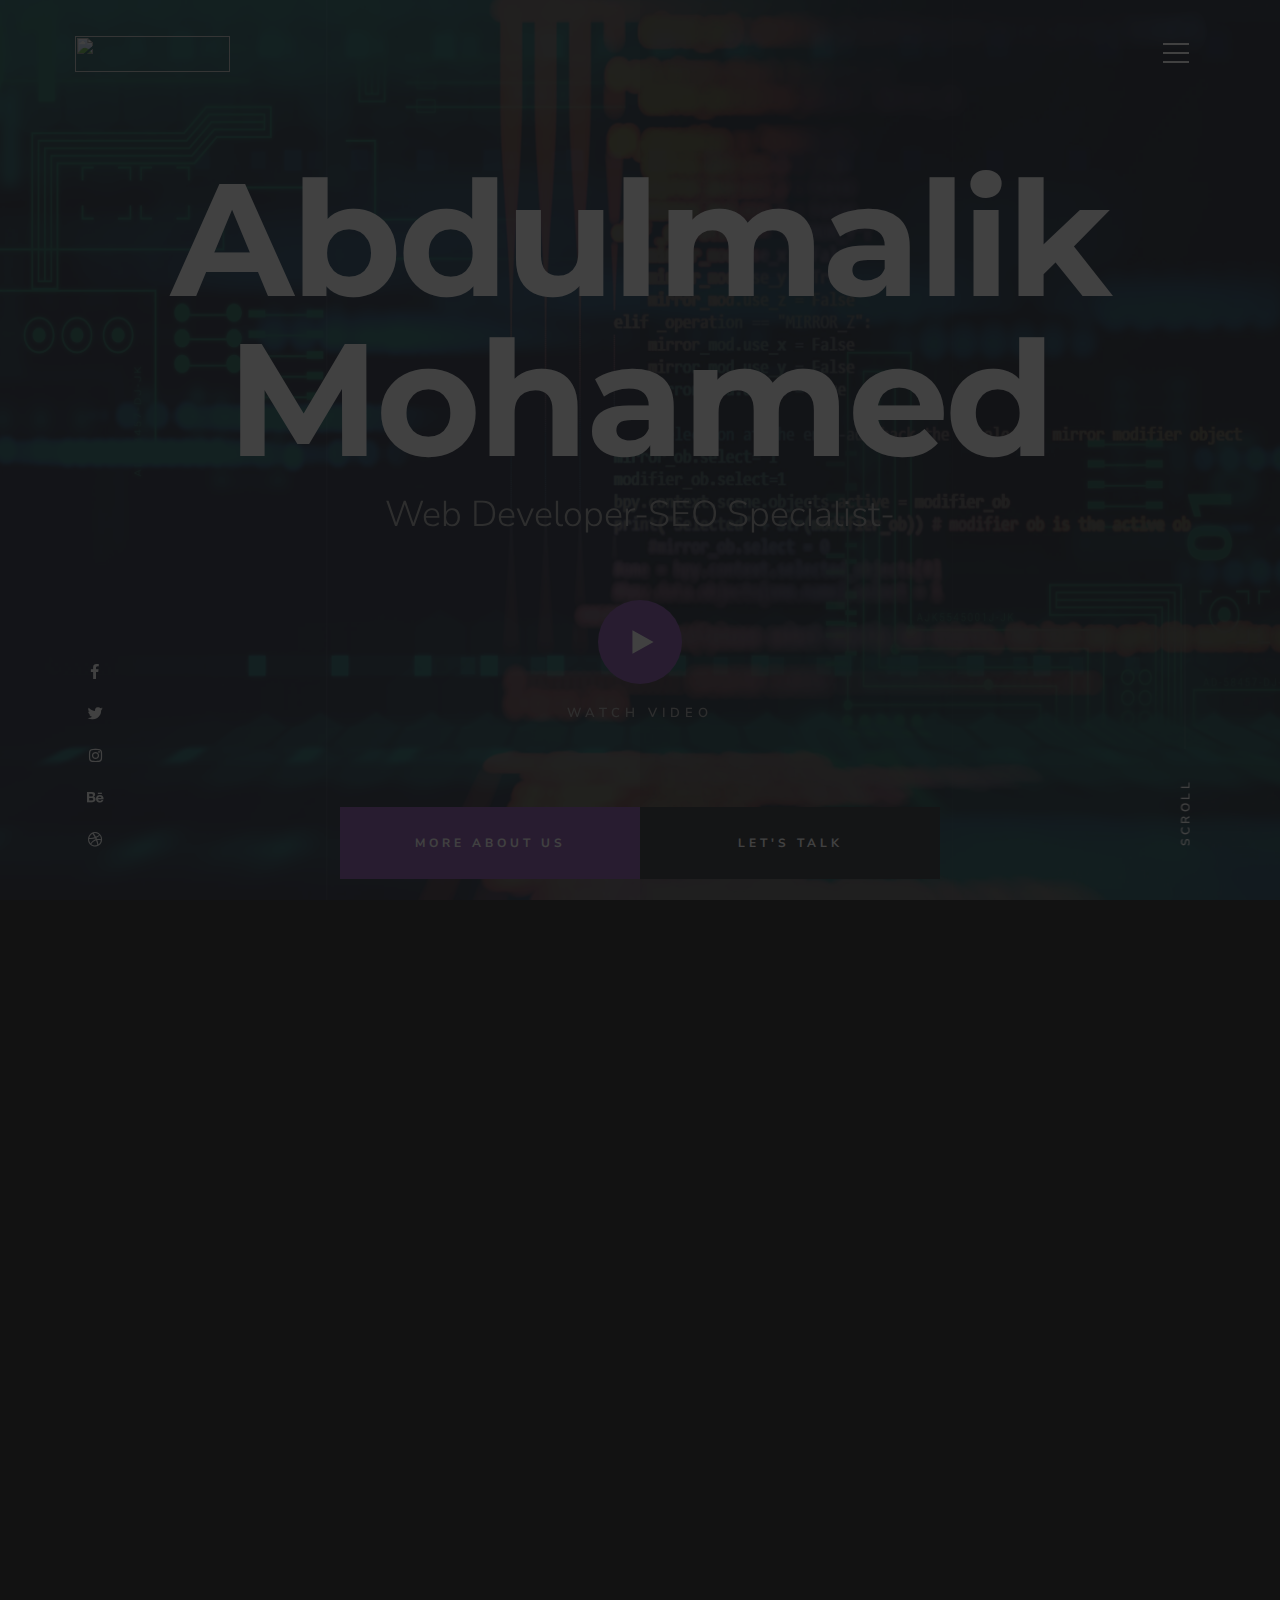
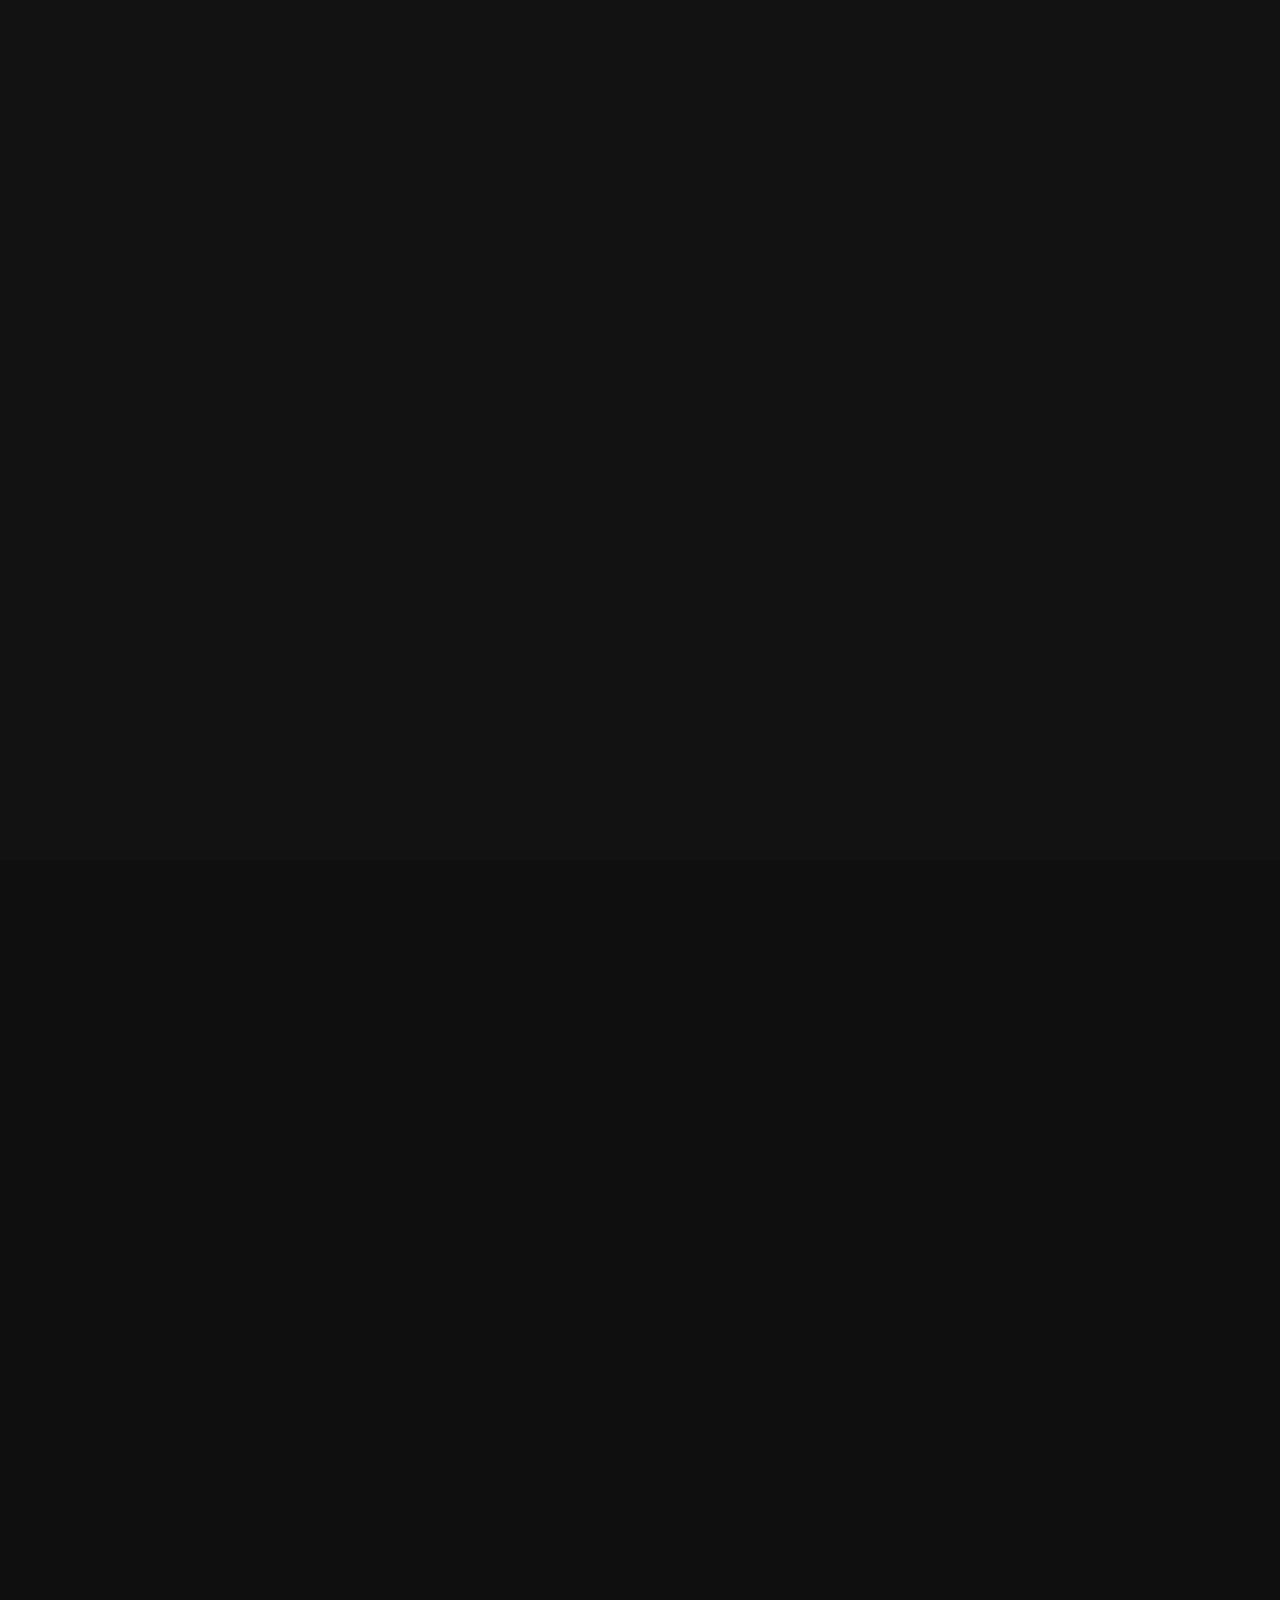
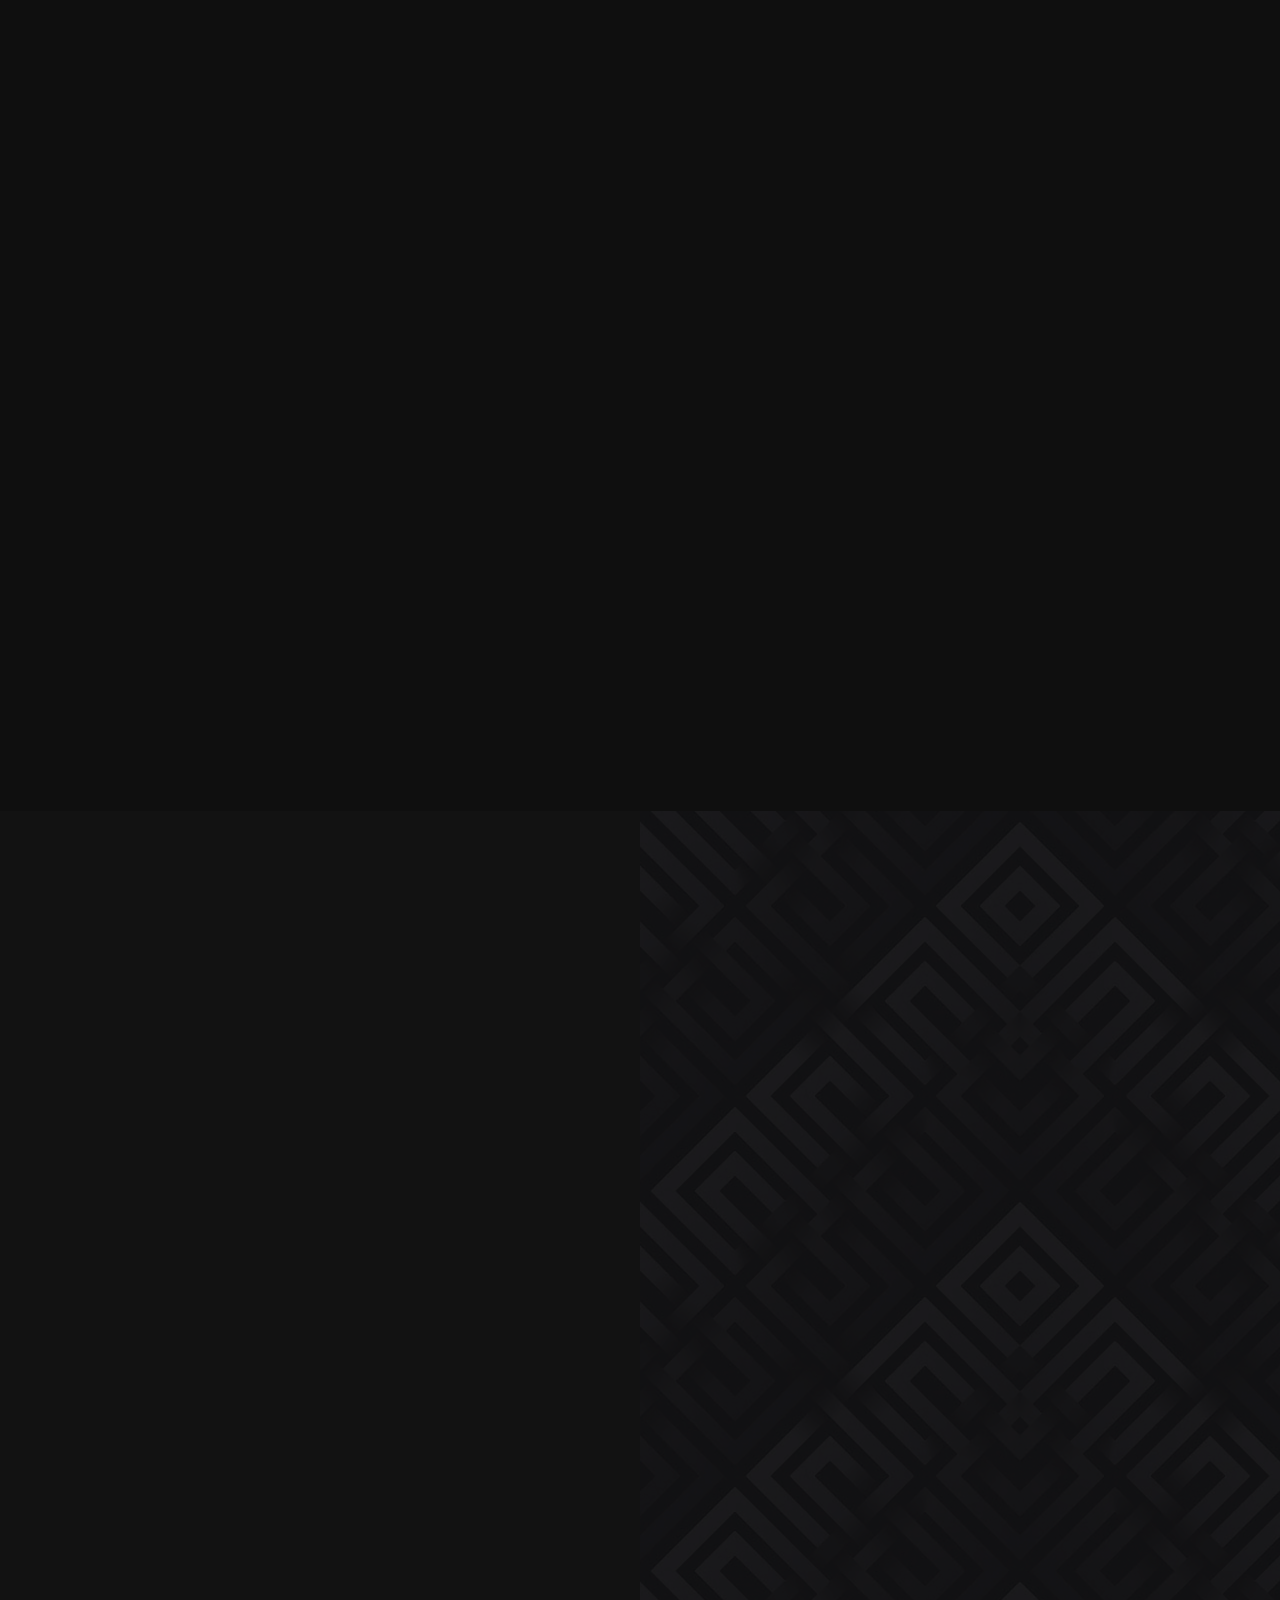
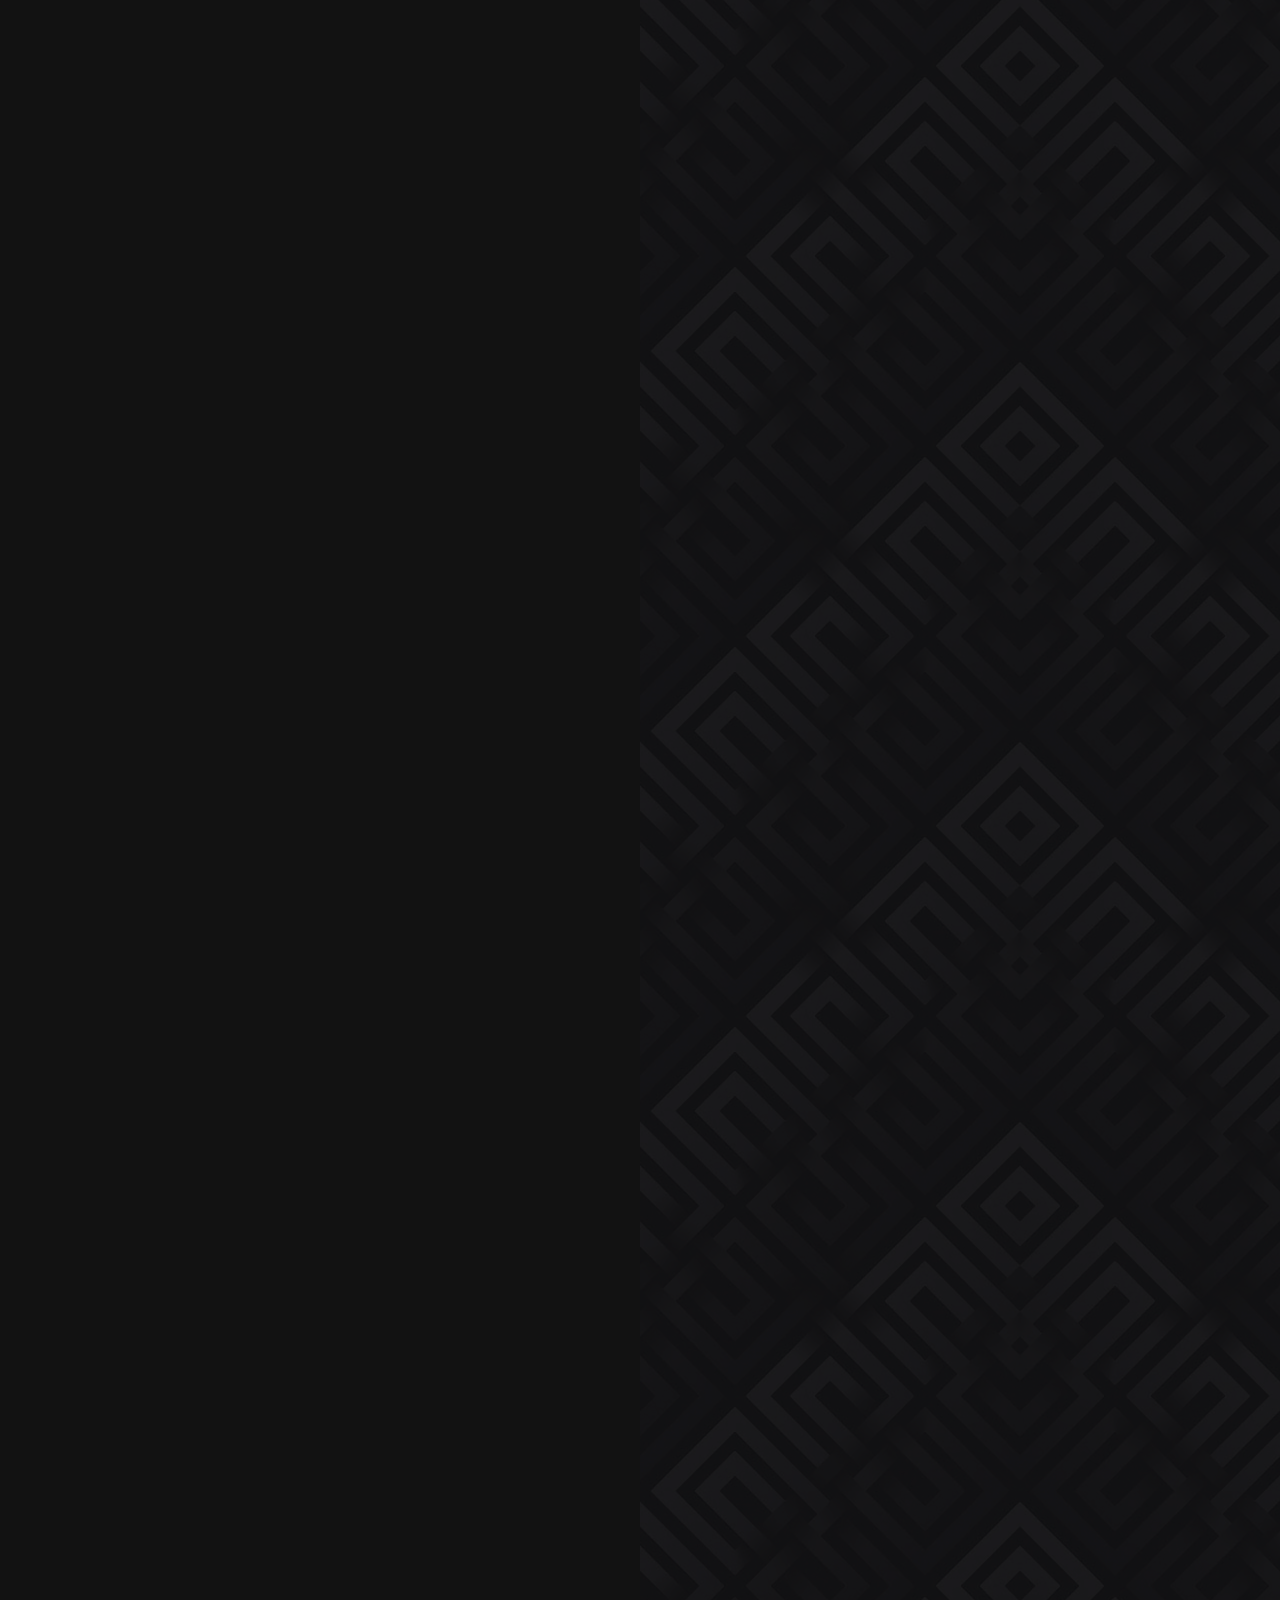
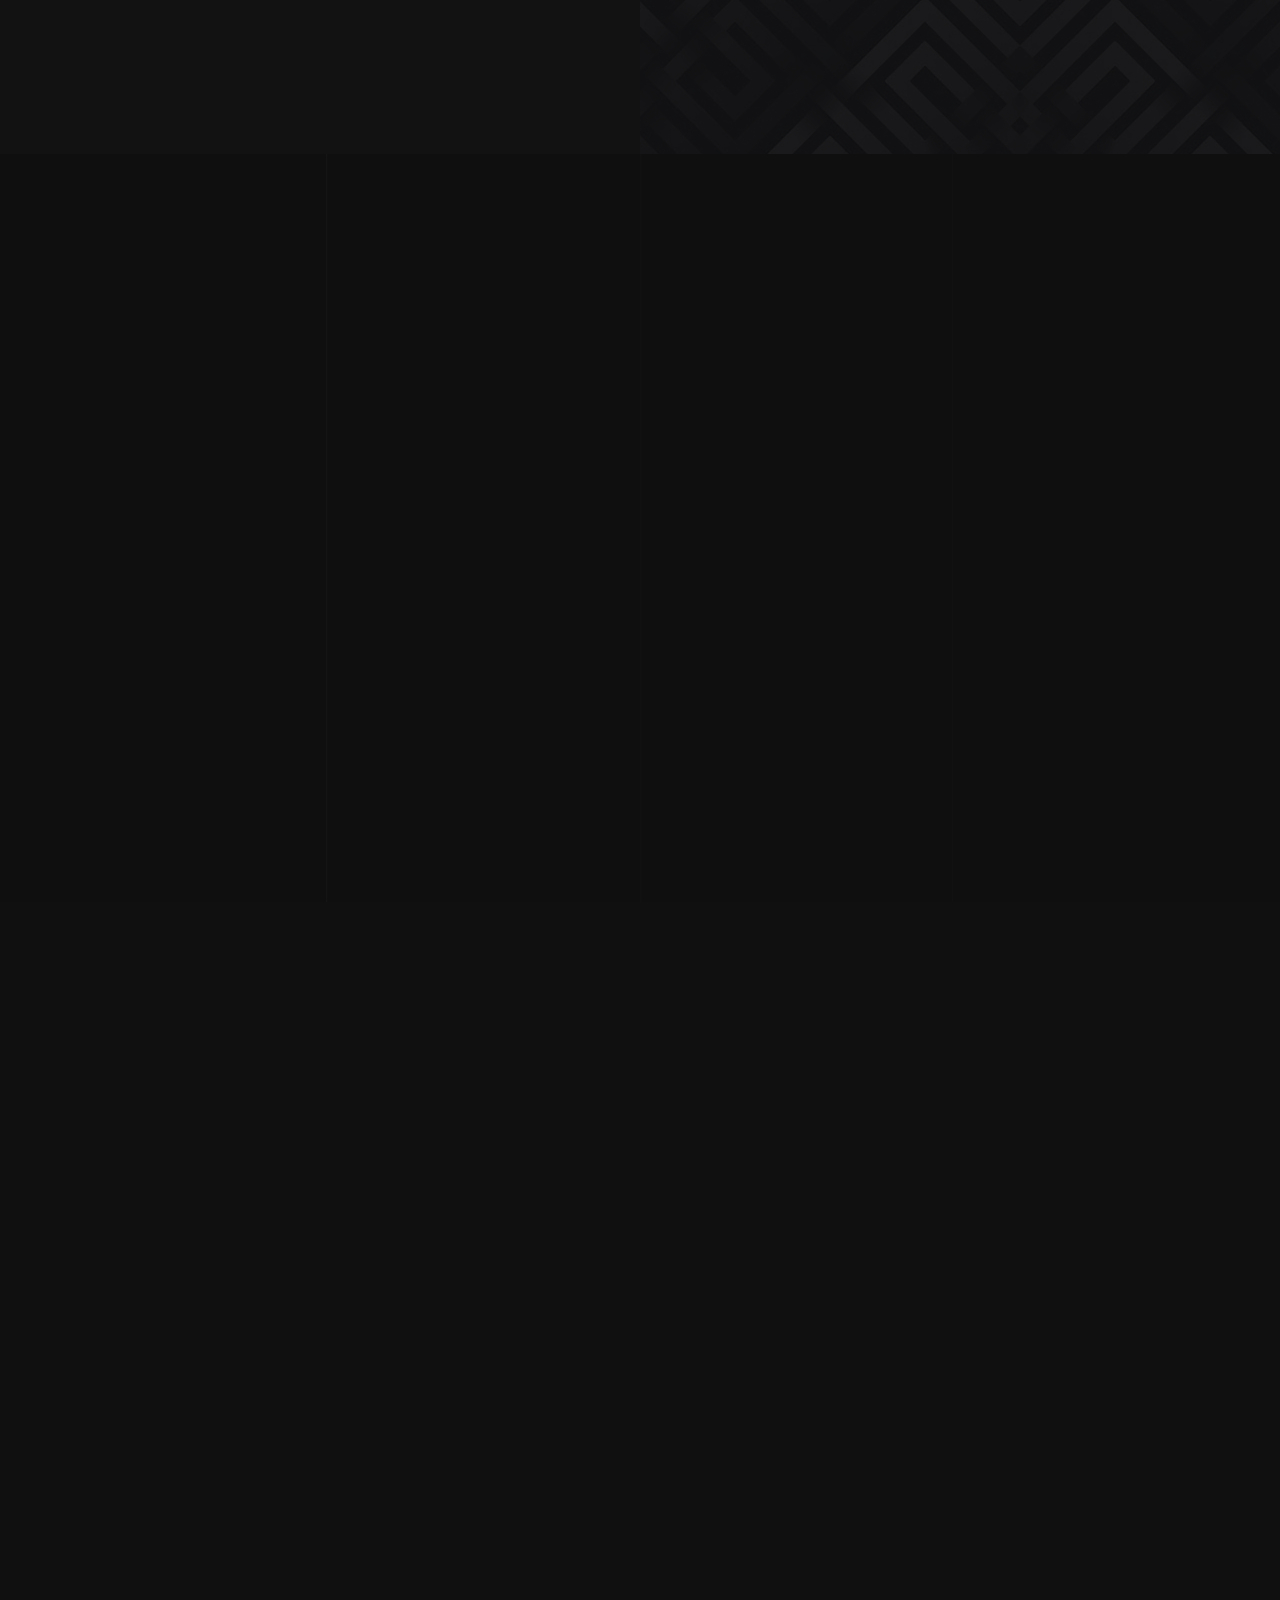
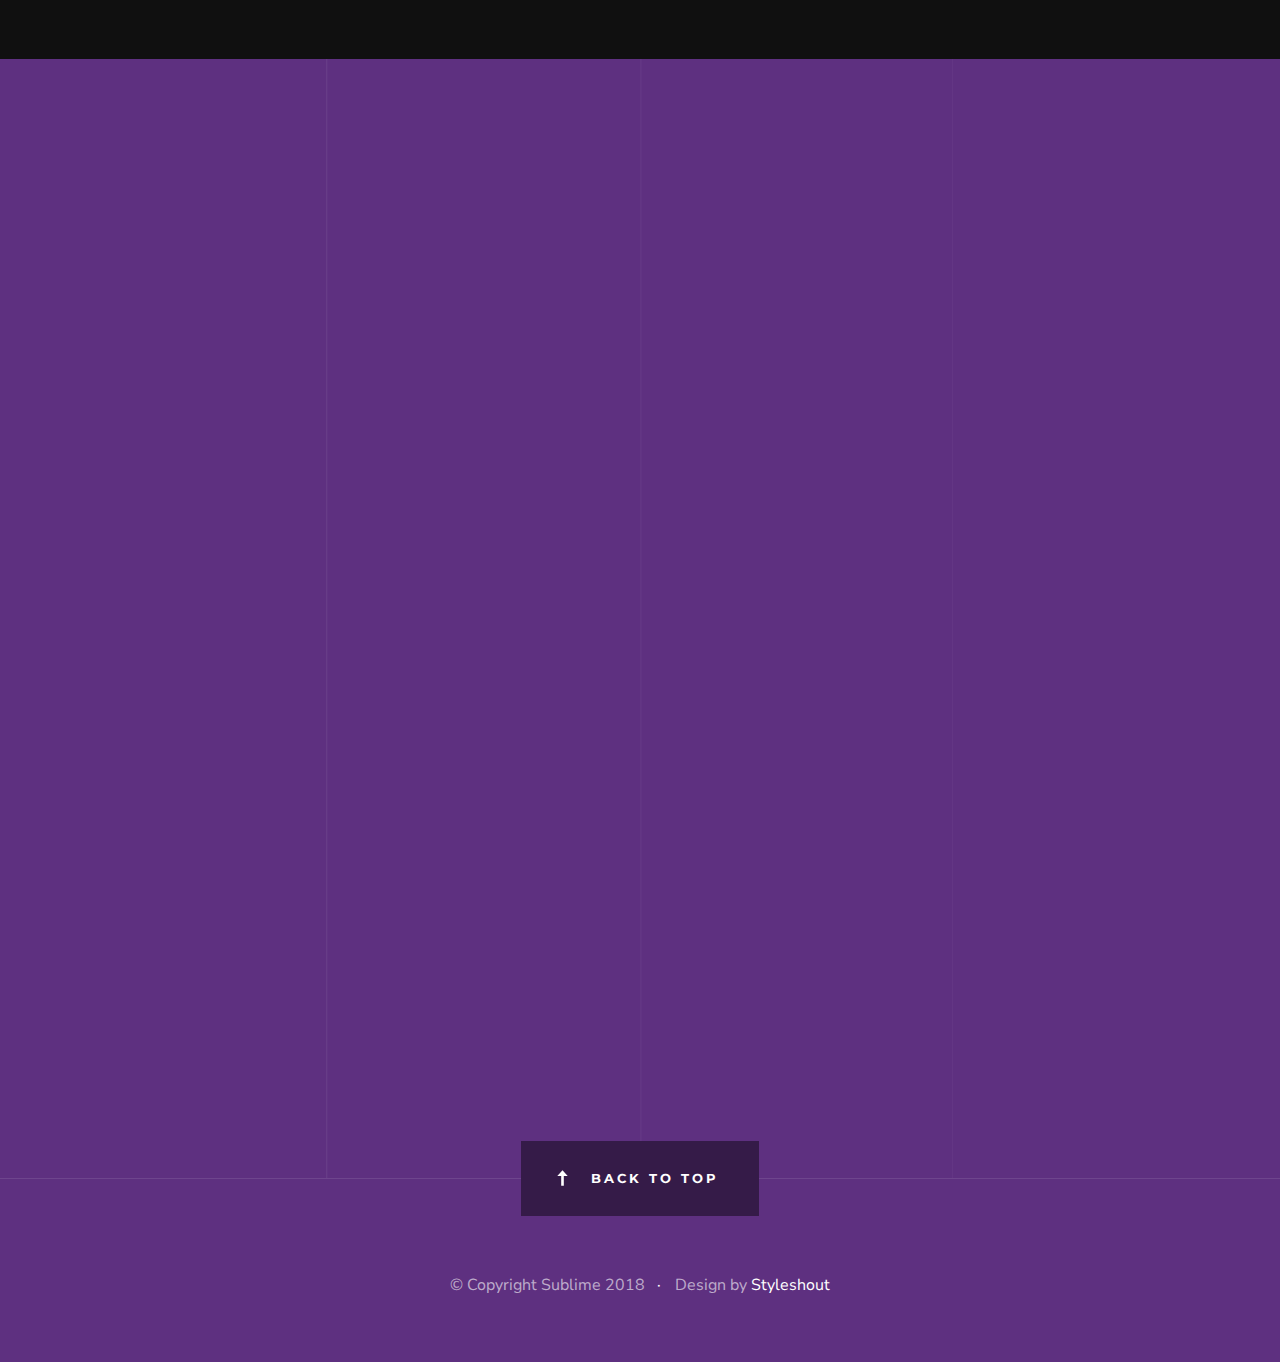
==== commit 61776176: "Update index.html" ====
--- a/index.html
+++ b/index.html
@@ -21,7 +21,26 @@
 
     <!-- script
     ================================================== -->
+    <script src="https://www.gstatic.com/firebasejs/9.0.1/firebase-app.js"></script>
+<script>
+  // Your web app's Firebase configuration
+  var firebaseConfig = {
+    apiKey: "AIzaSyDV3F9KWocJgi1R5t90vb002Gg_bKLQIxU",
+    authDomain: "users-1e449.firebaseapp.com",
+    projectId: "users-1e449",
+    storageBucket: "users-1e449.appspot.com",
+    messagingSenderId: "763748549016",
+    appId: "1:763748549016:web:b1b27fe5cc2c24a5bfabed",
+    measurementId: "G-KW39Y6NBVB"
+    // ... other configuration properties
+  };
+  // Initialize Firebase
+  const app = initializeApp(firebaseConfig);
+  const analytics = getAnalytics(app);
+</script>
+
     <script src="js/modernizr.js"></script>
+
 
     <!-- favicons
     ================================================== -->
@@ -732,4 +751,5 @@
     <script src="js/plugins.js"></script>
     <script src="js/main.js"></script>
 
+
 </body>
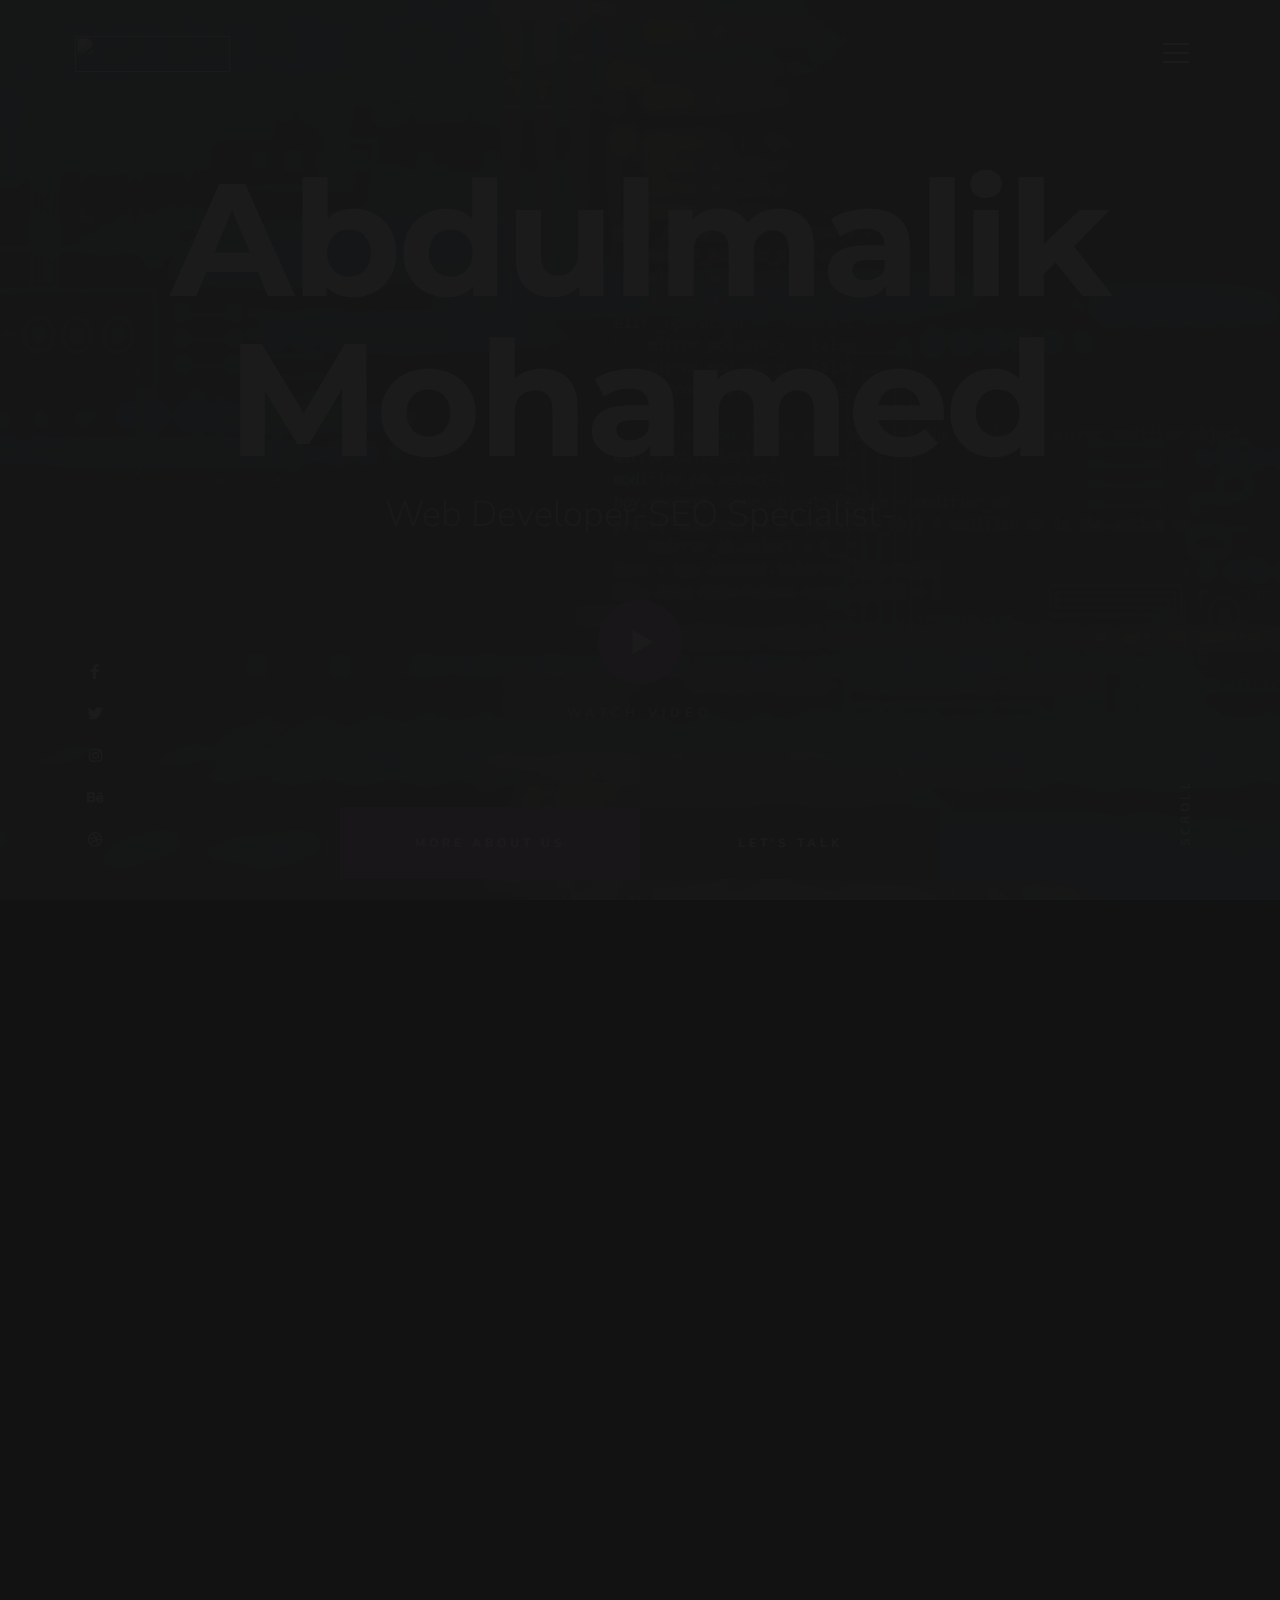
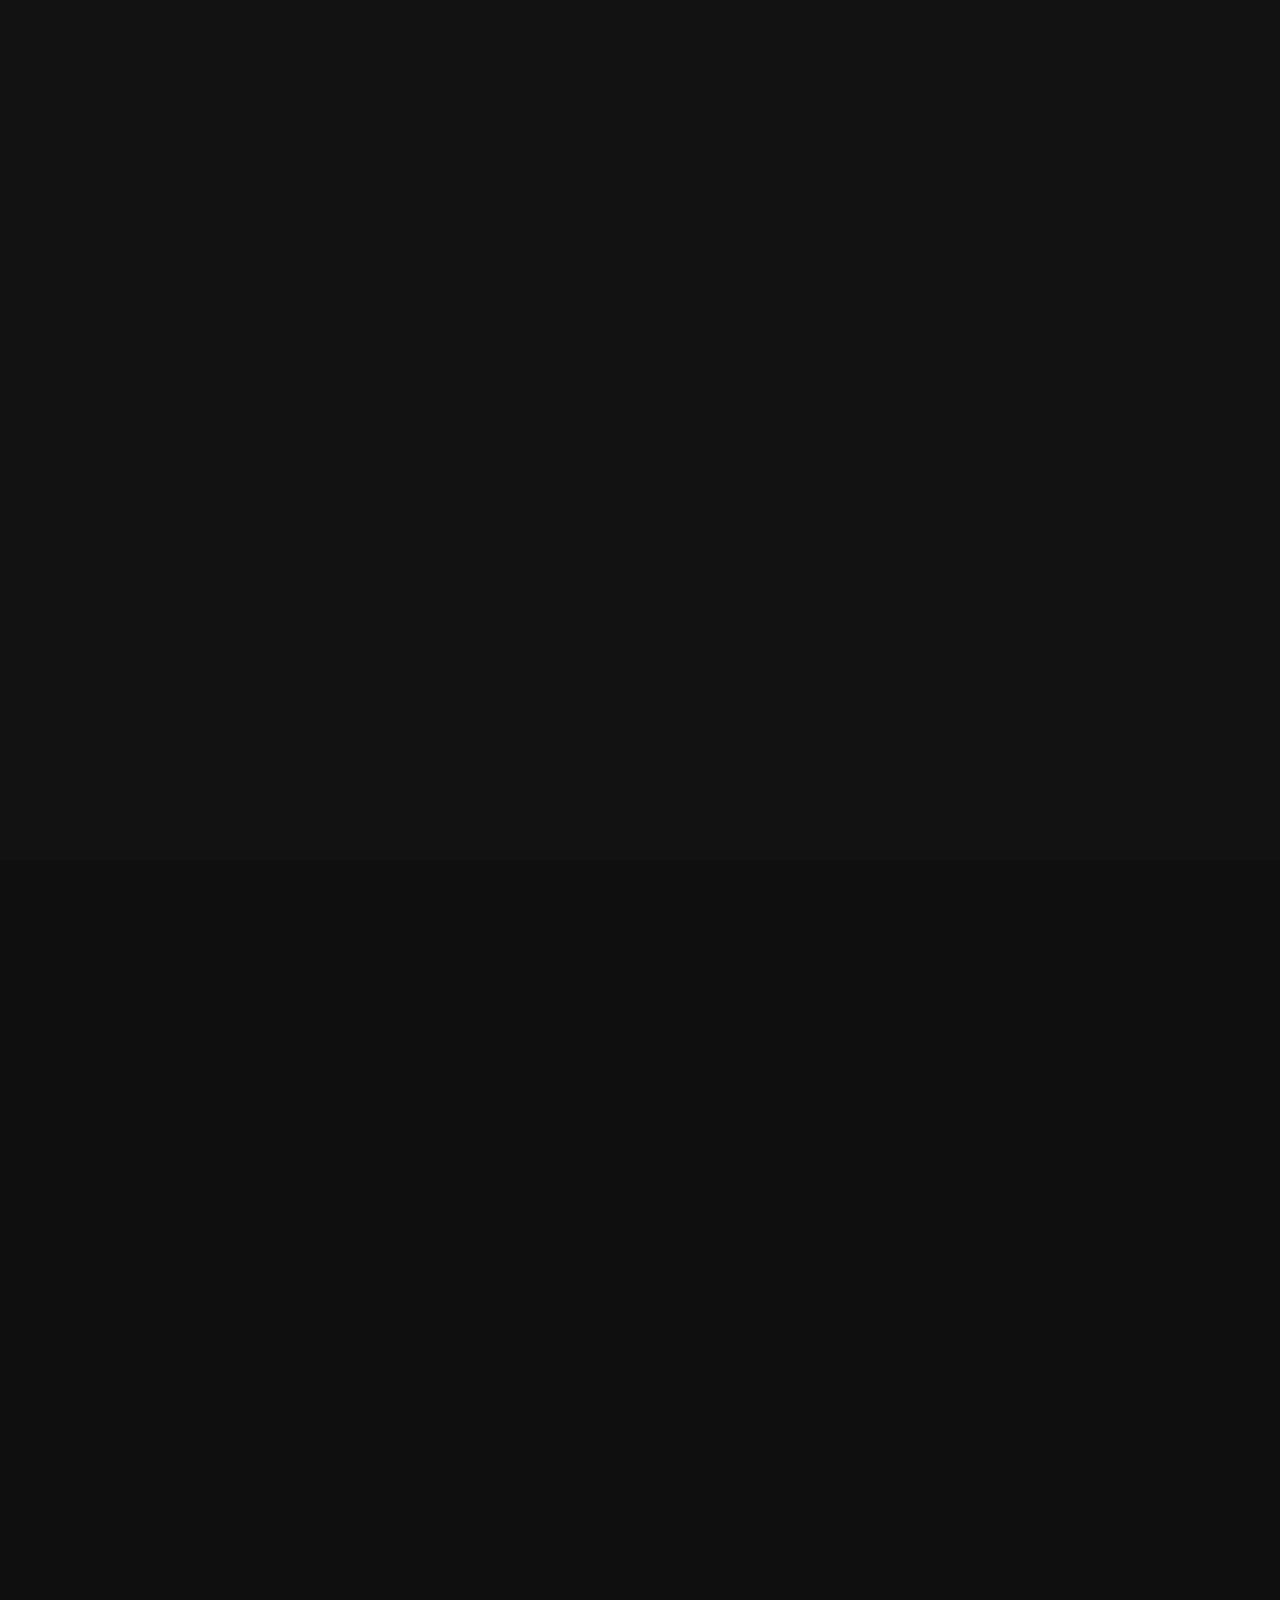
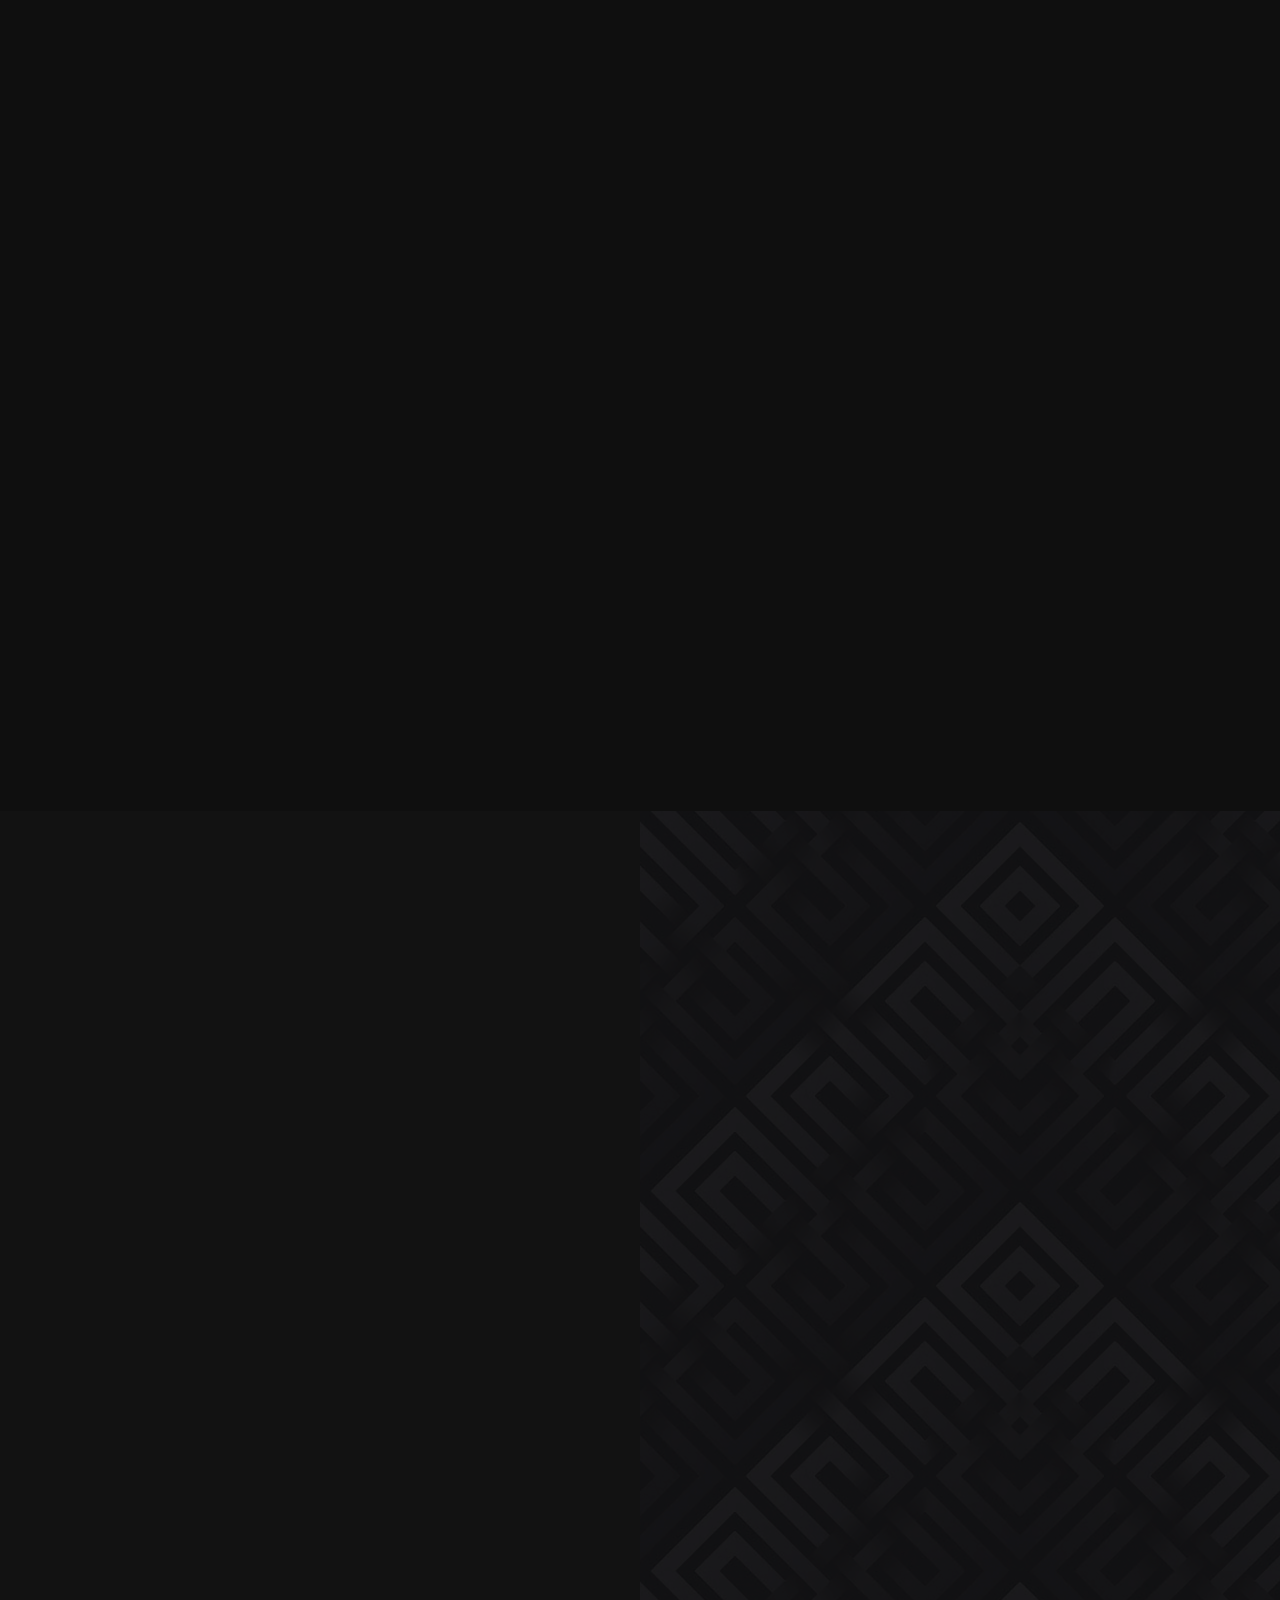
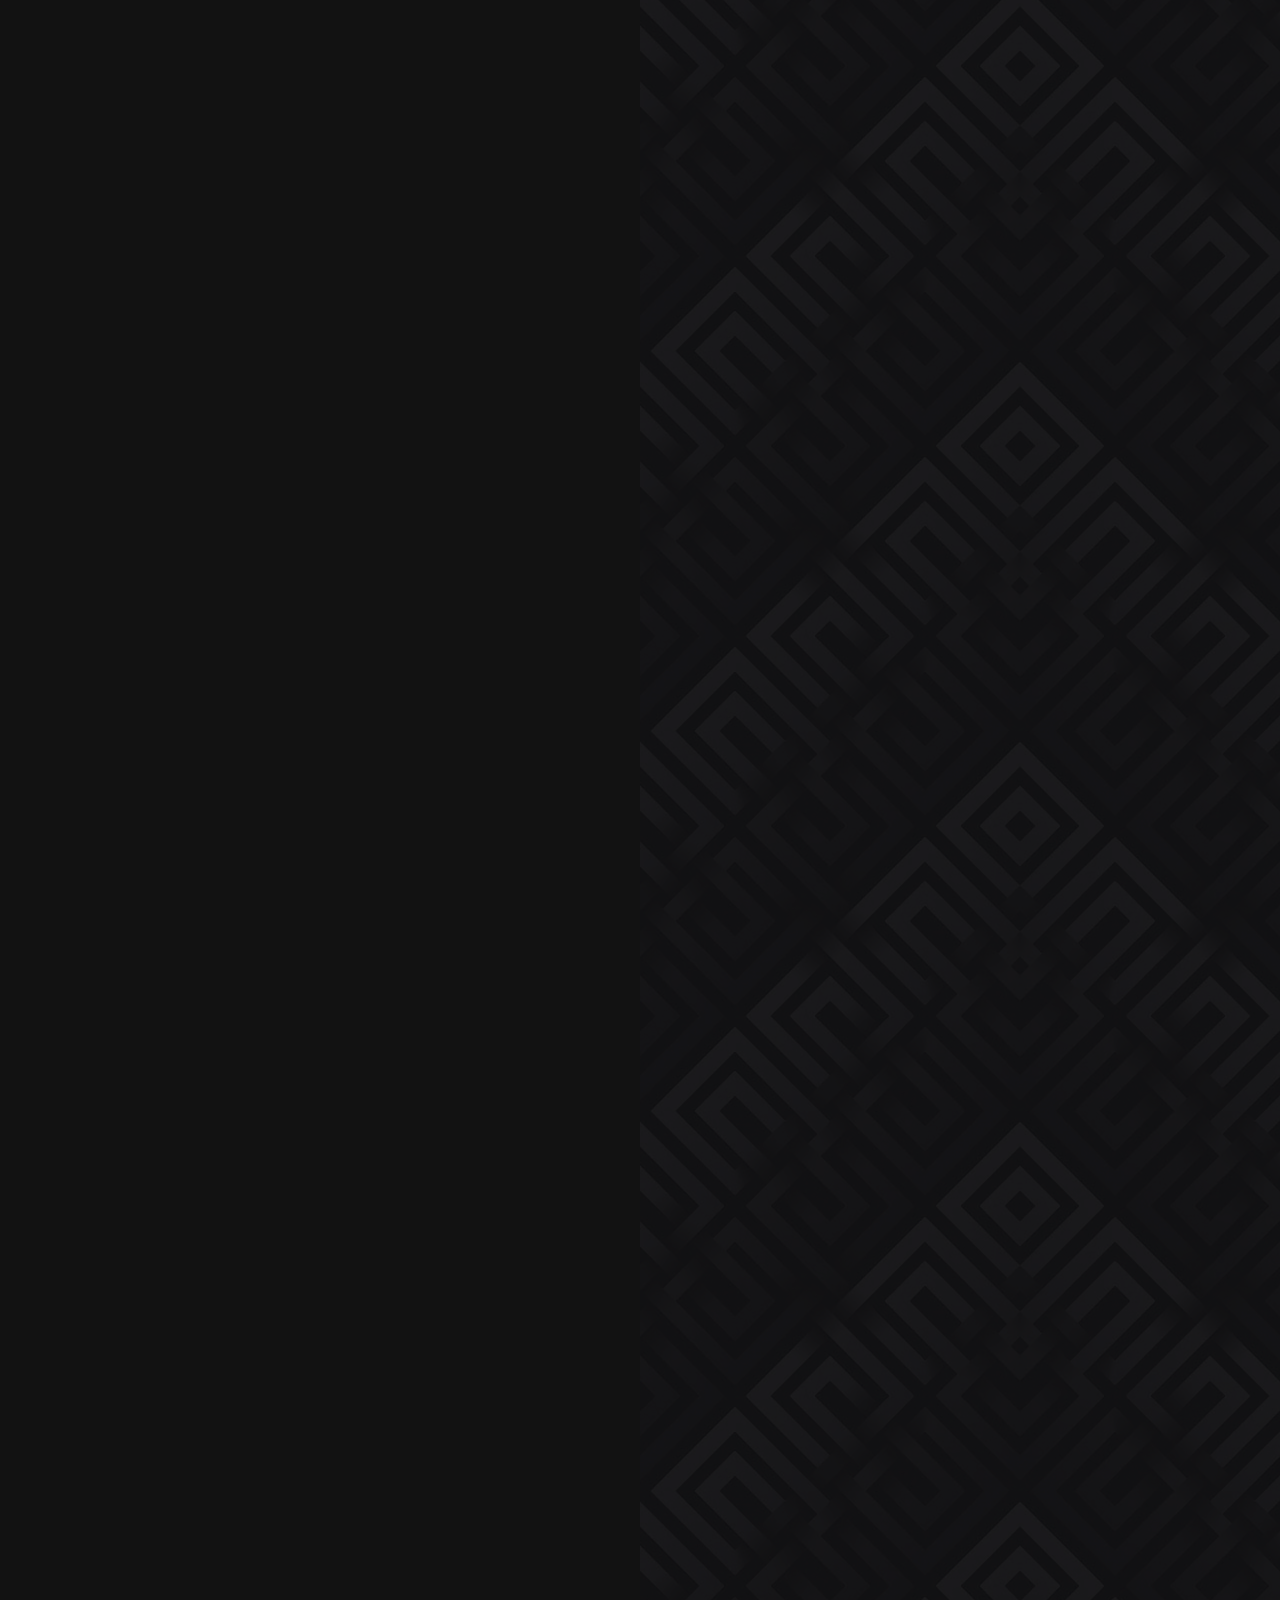
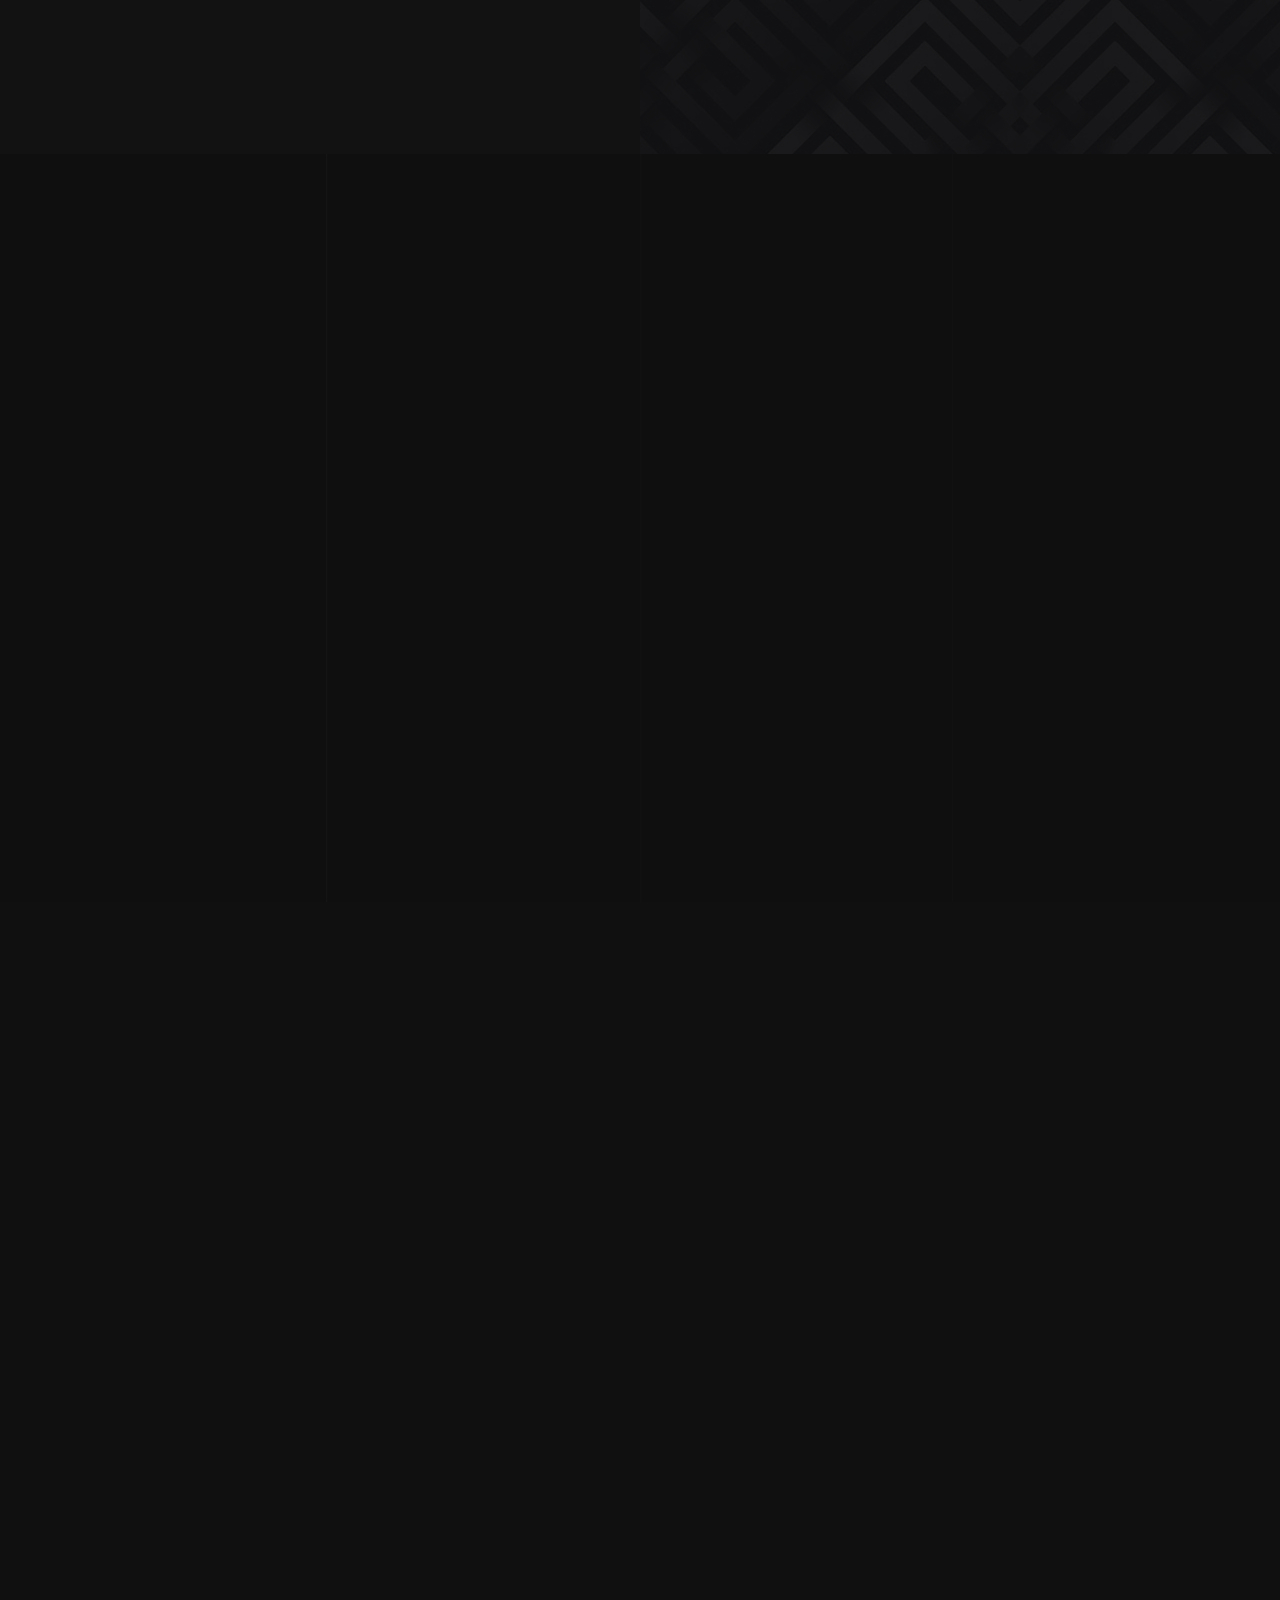
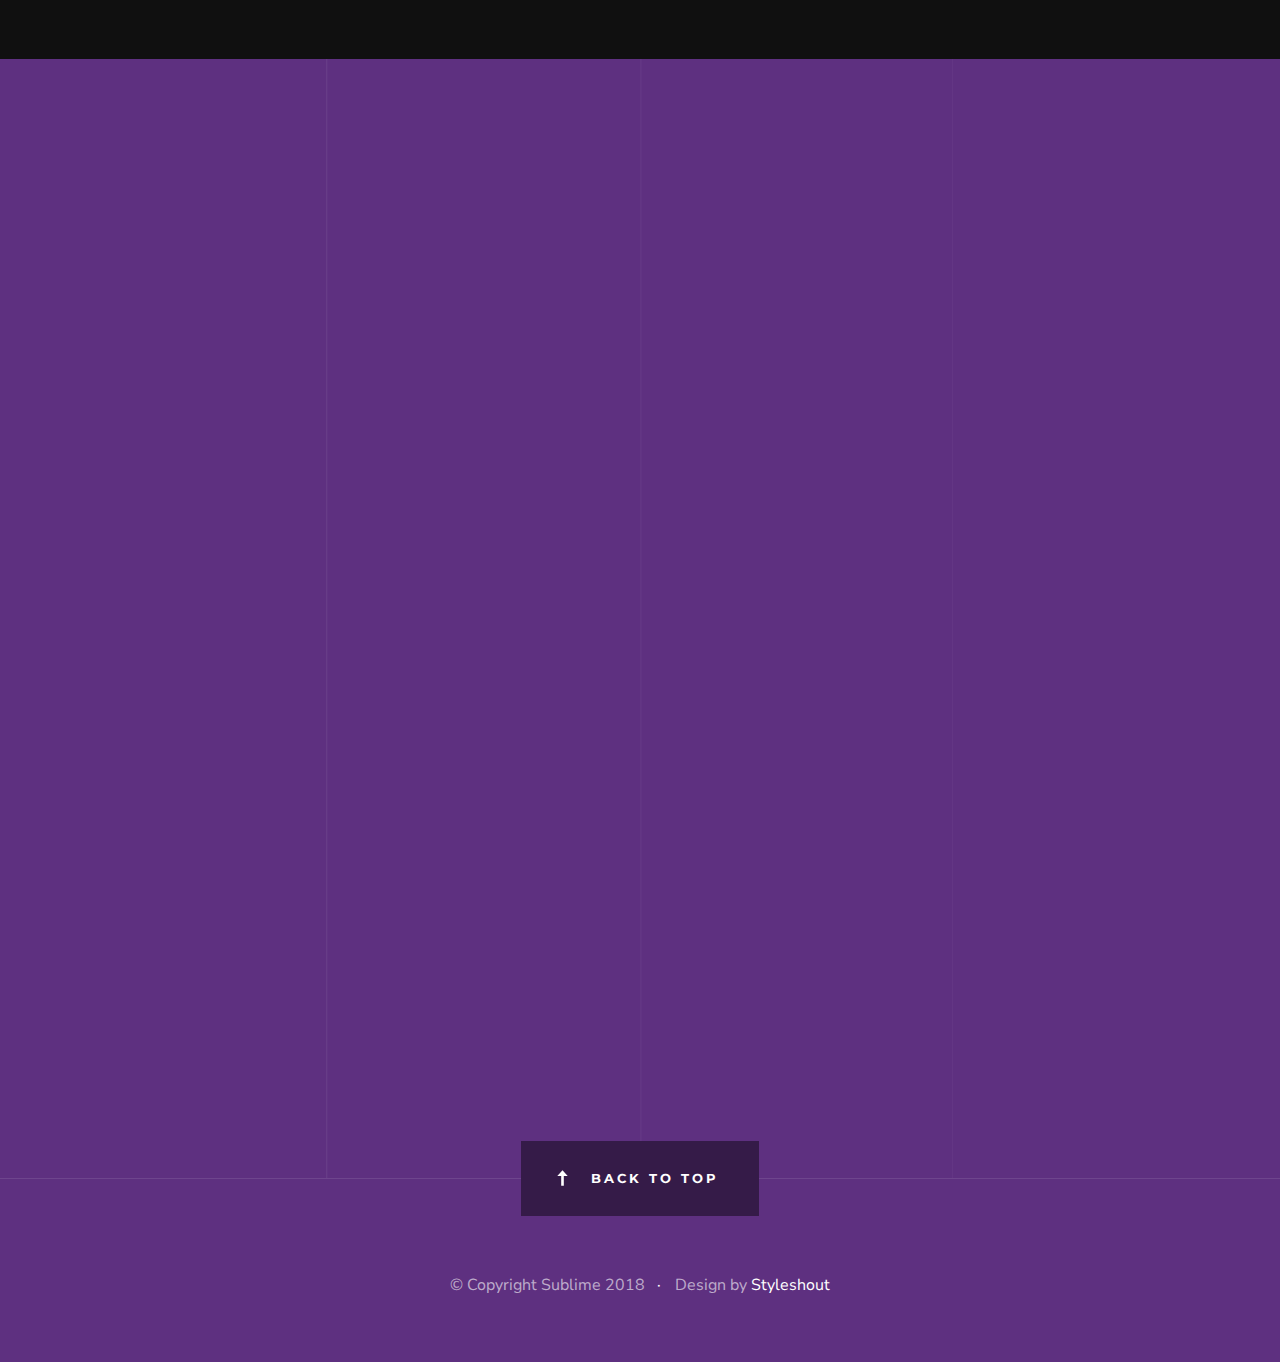
==== commit bbadc708: "Update index.html" ====
--- a/index.html
+++ b/index.html
@@ -85,7 +85,7 @@
                     <li><a class="smoothscroll"  href="#about" title="about">About</a></li>
                     <li><a class="smoothscroll"  href="#services" title="services">Services</a></li>
                     <li><a class="smoothscroll"  href="#works" title="works">Works</a></li>
-                    <li><a class="smoothscroll"  href="#contact" title="contact">Contact</a></li>
+                    <li><a class="smoothscroll"  href="login.html" title="contact">Contact</a></li>
                 </ul>
     
                 <p>Perspiciatis hic praesentium nesciunt. Et neque a dolorum <a href='#0'>voluptatem</a> porro iusto sequi veritatis libero enim. Iusto id suscipit veritatis neque reprehenderit.</p>
